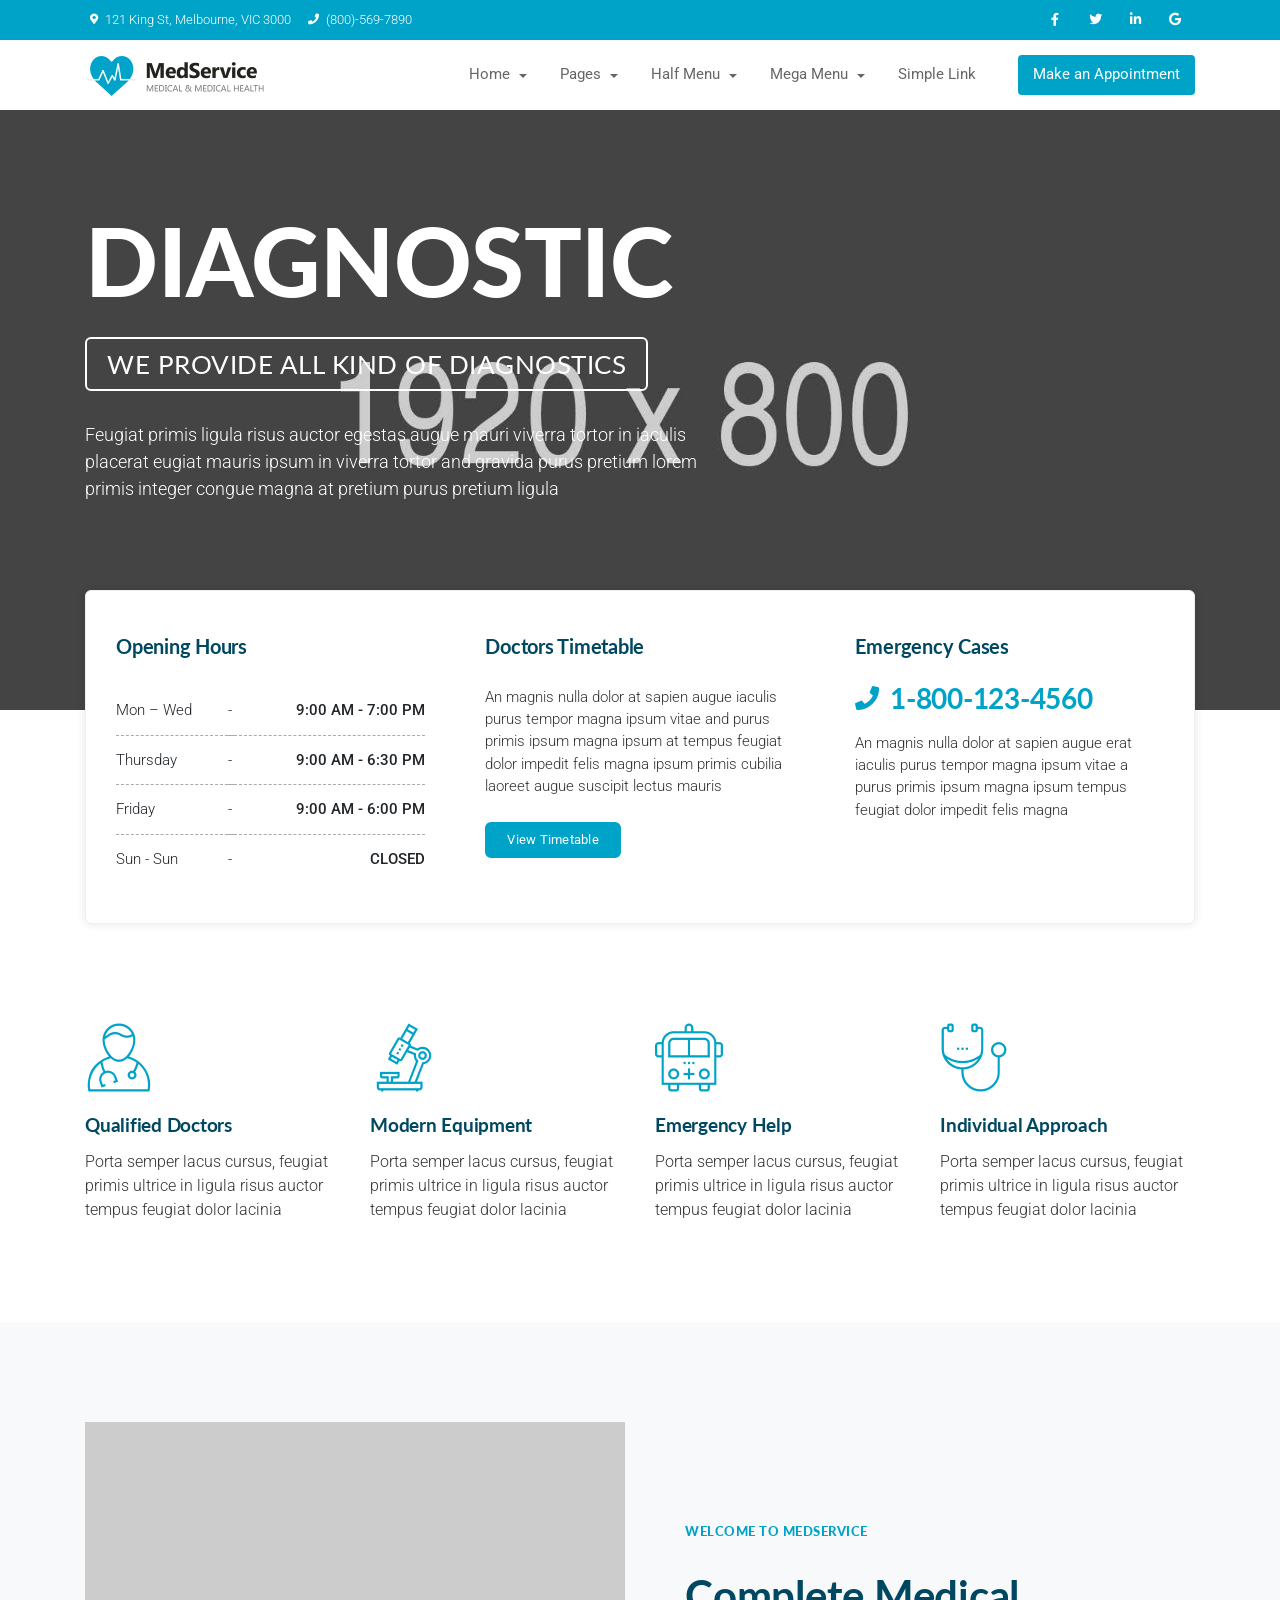
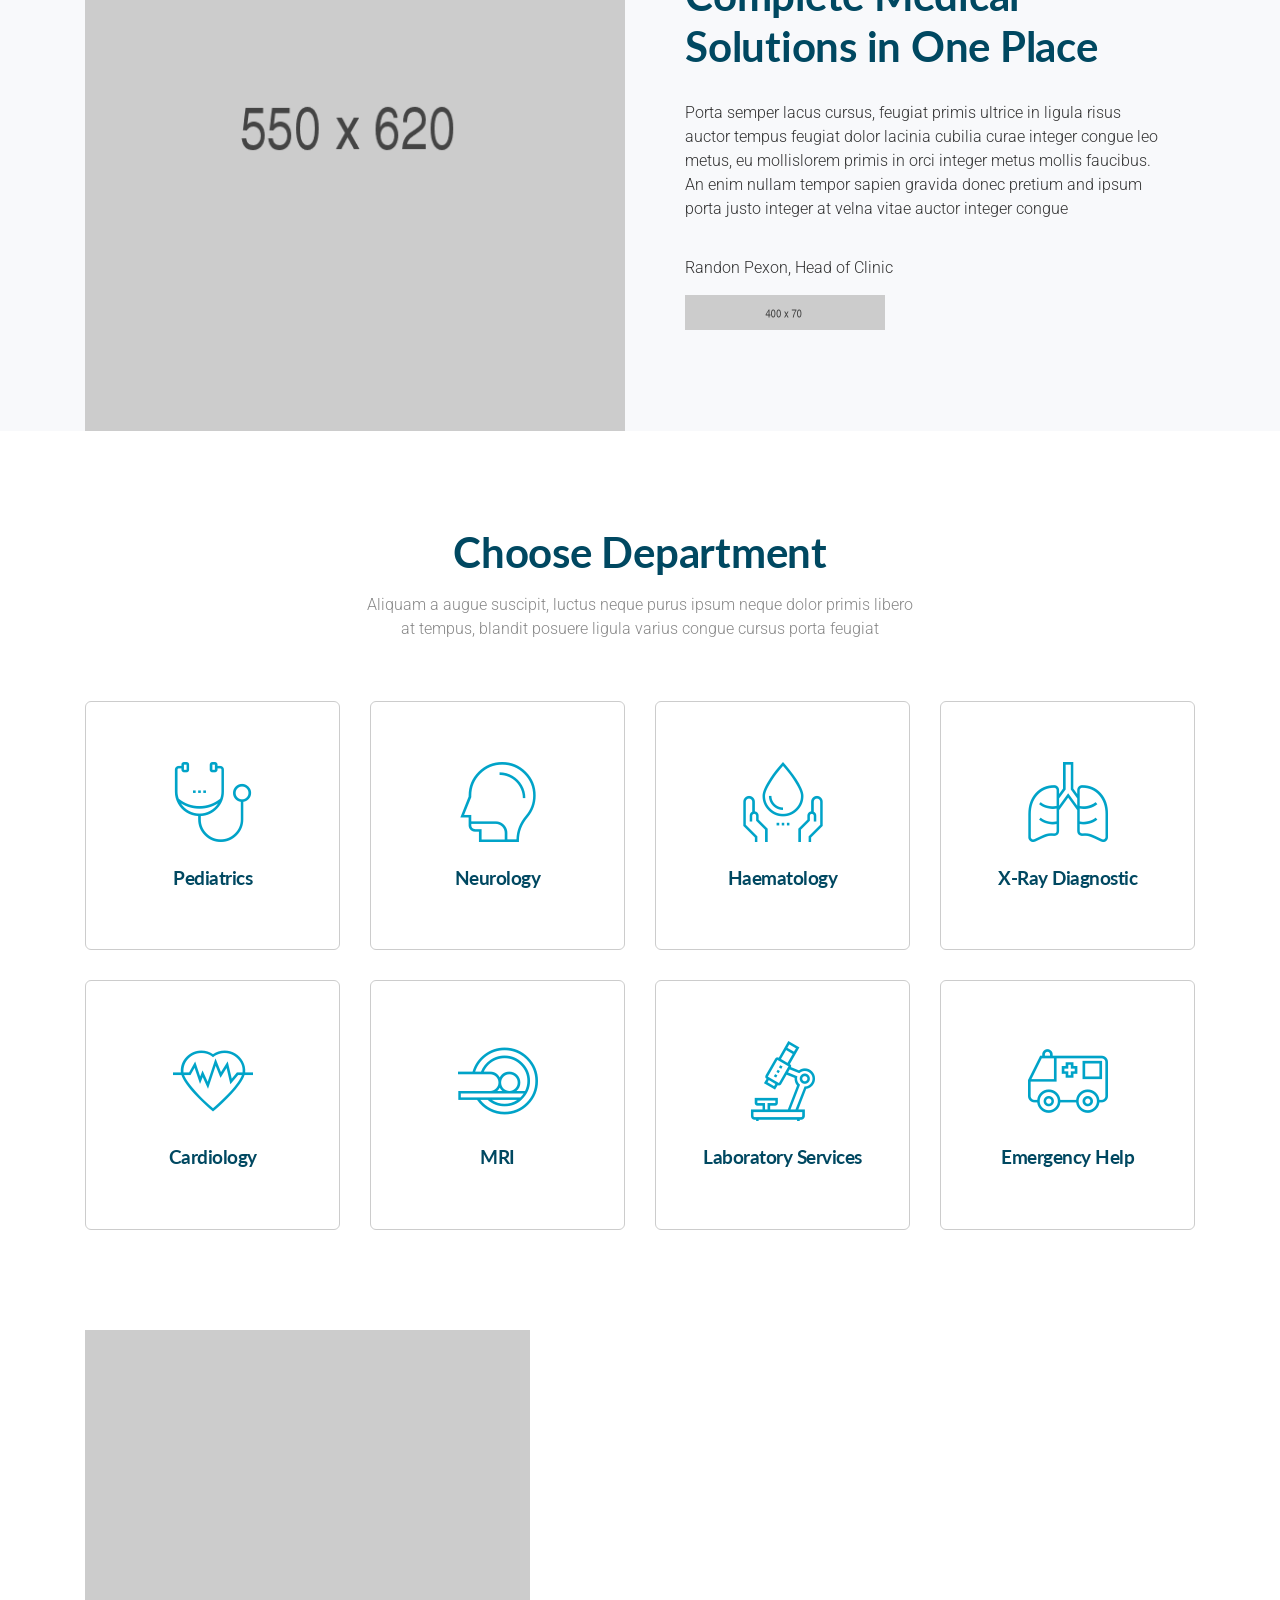
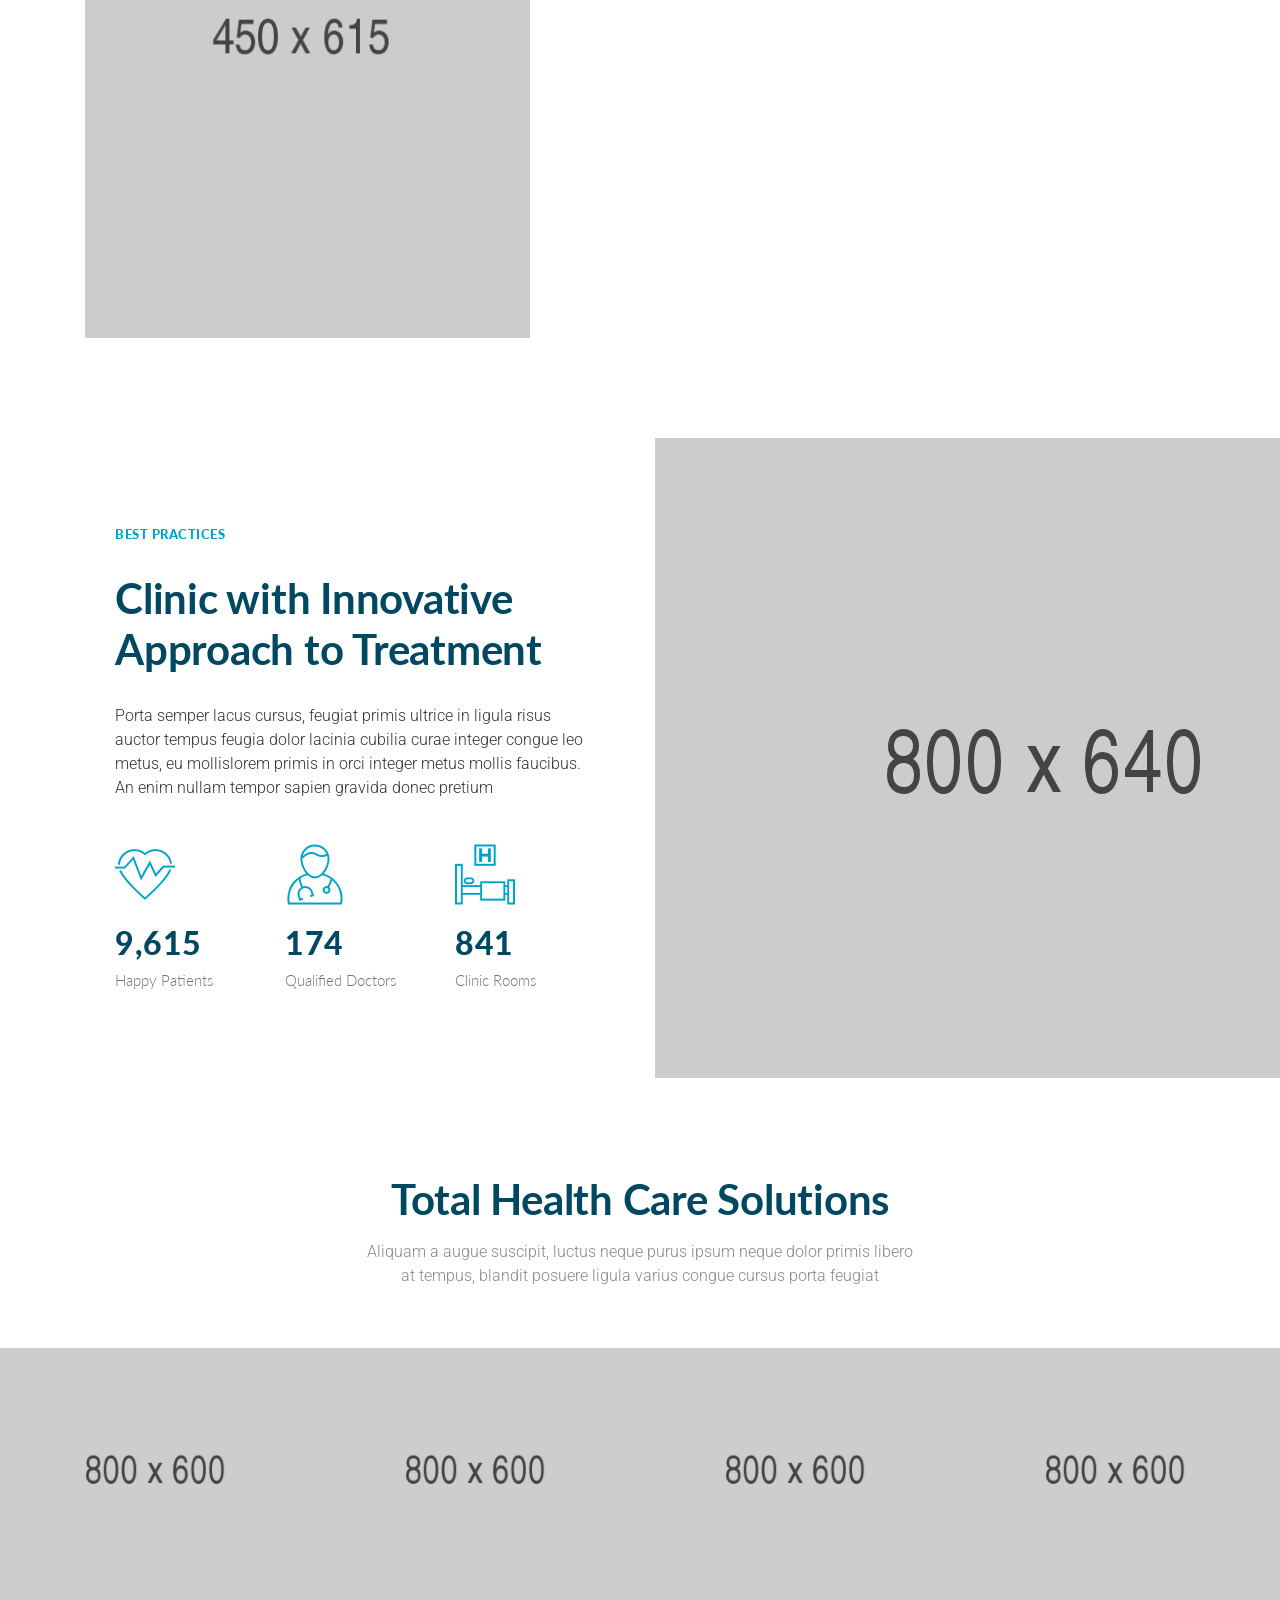
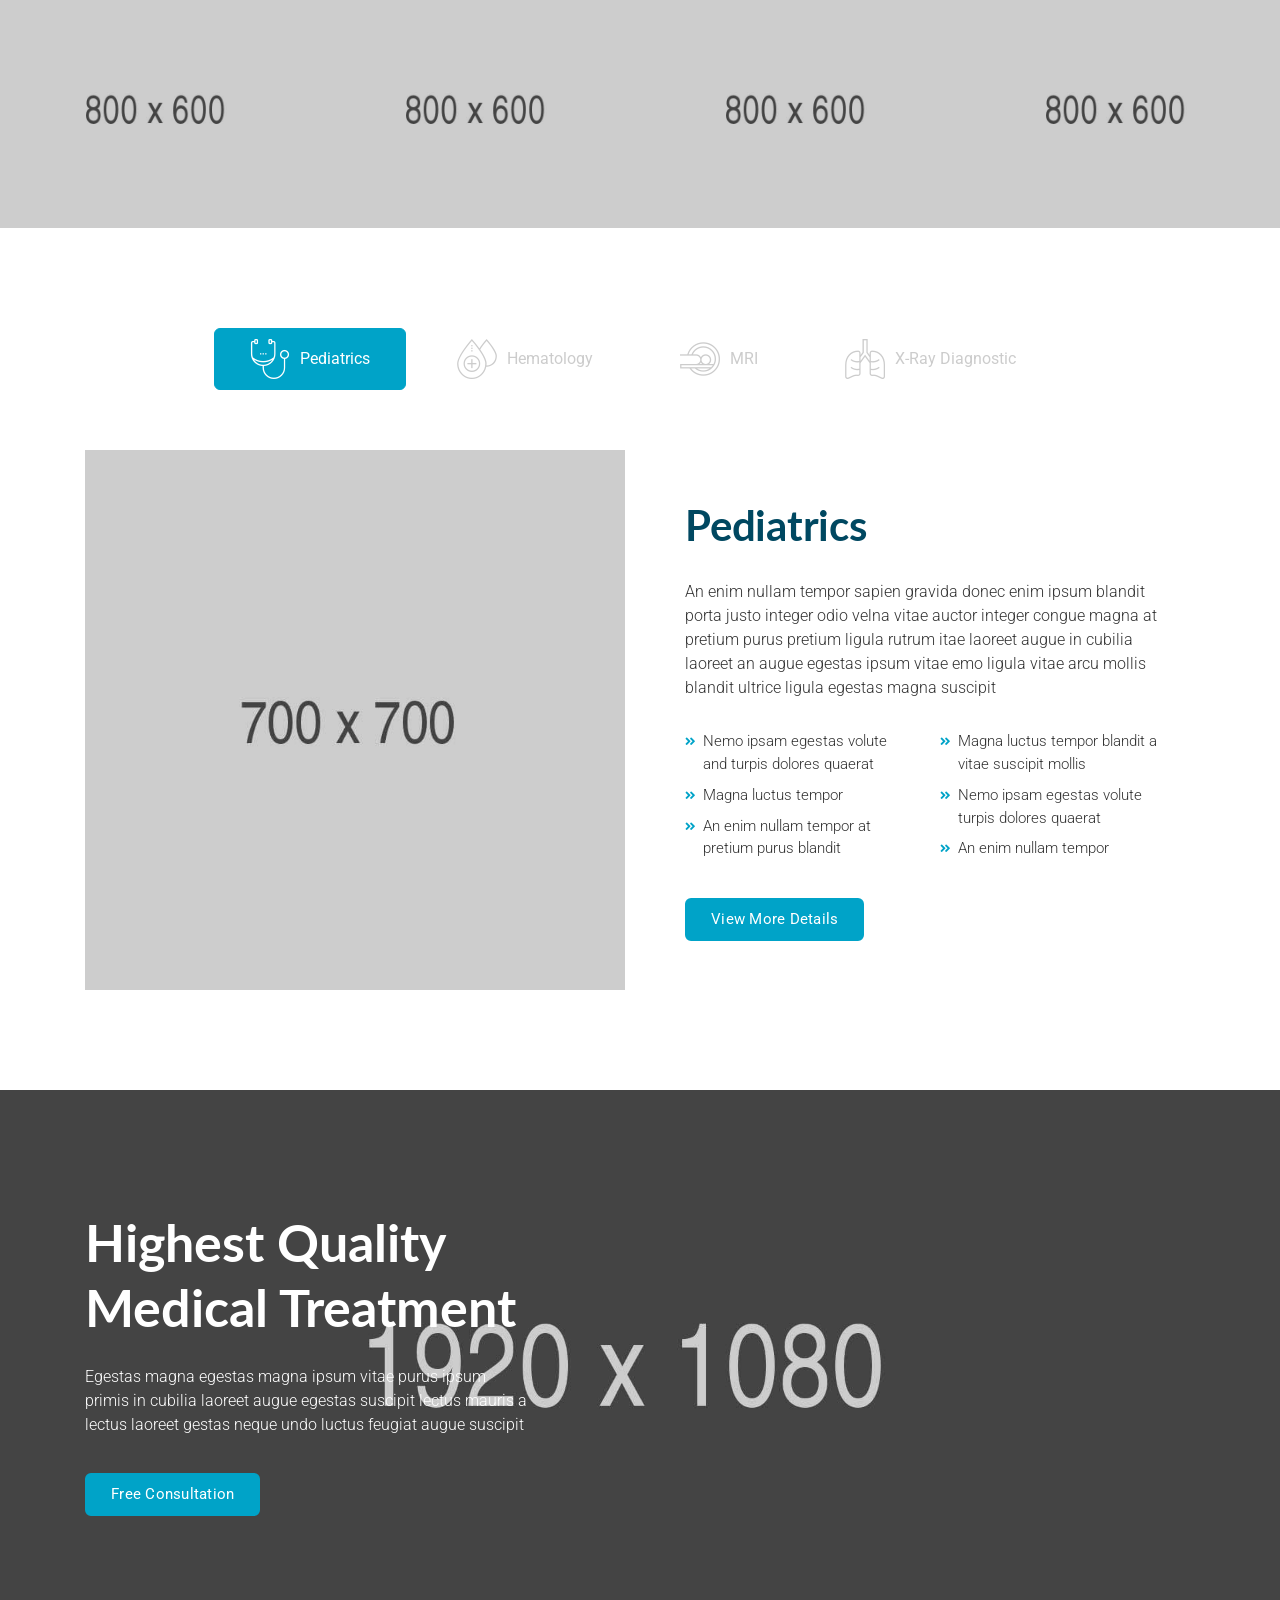
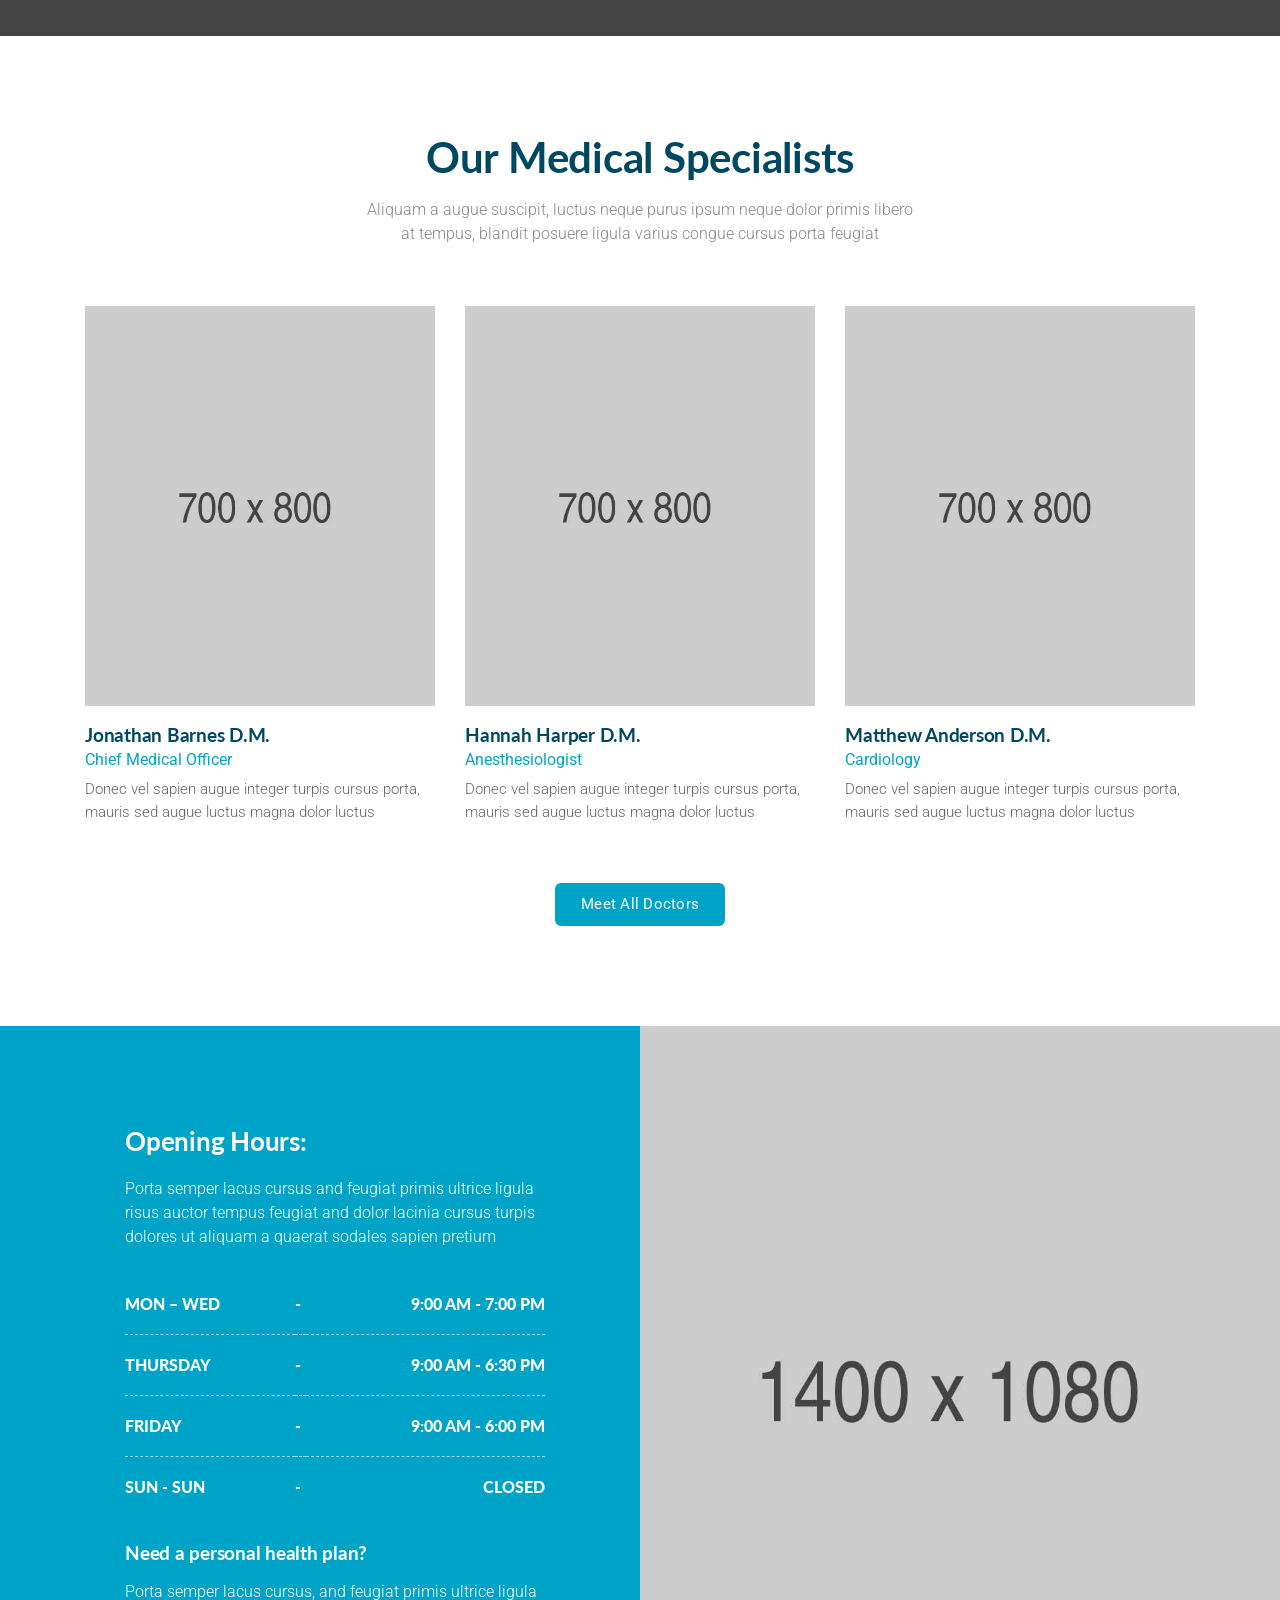
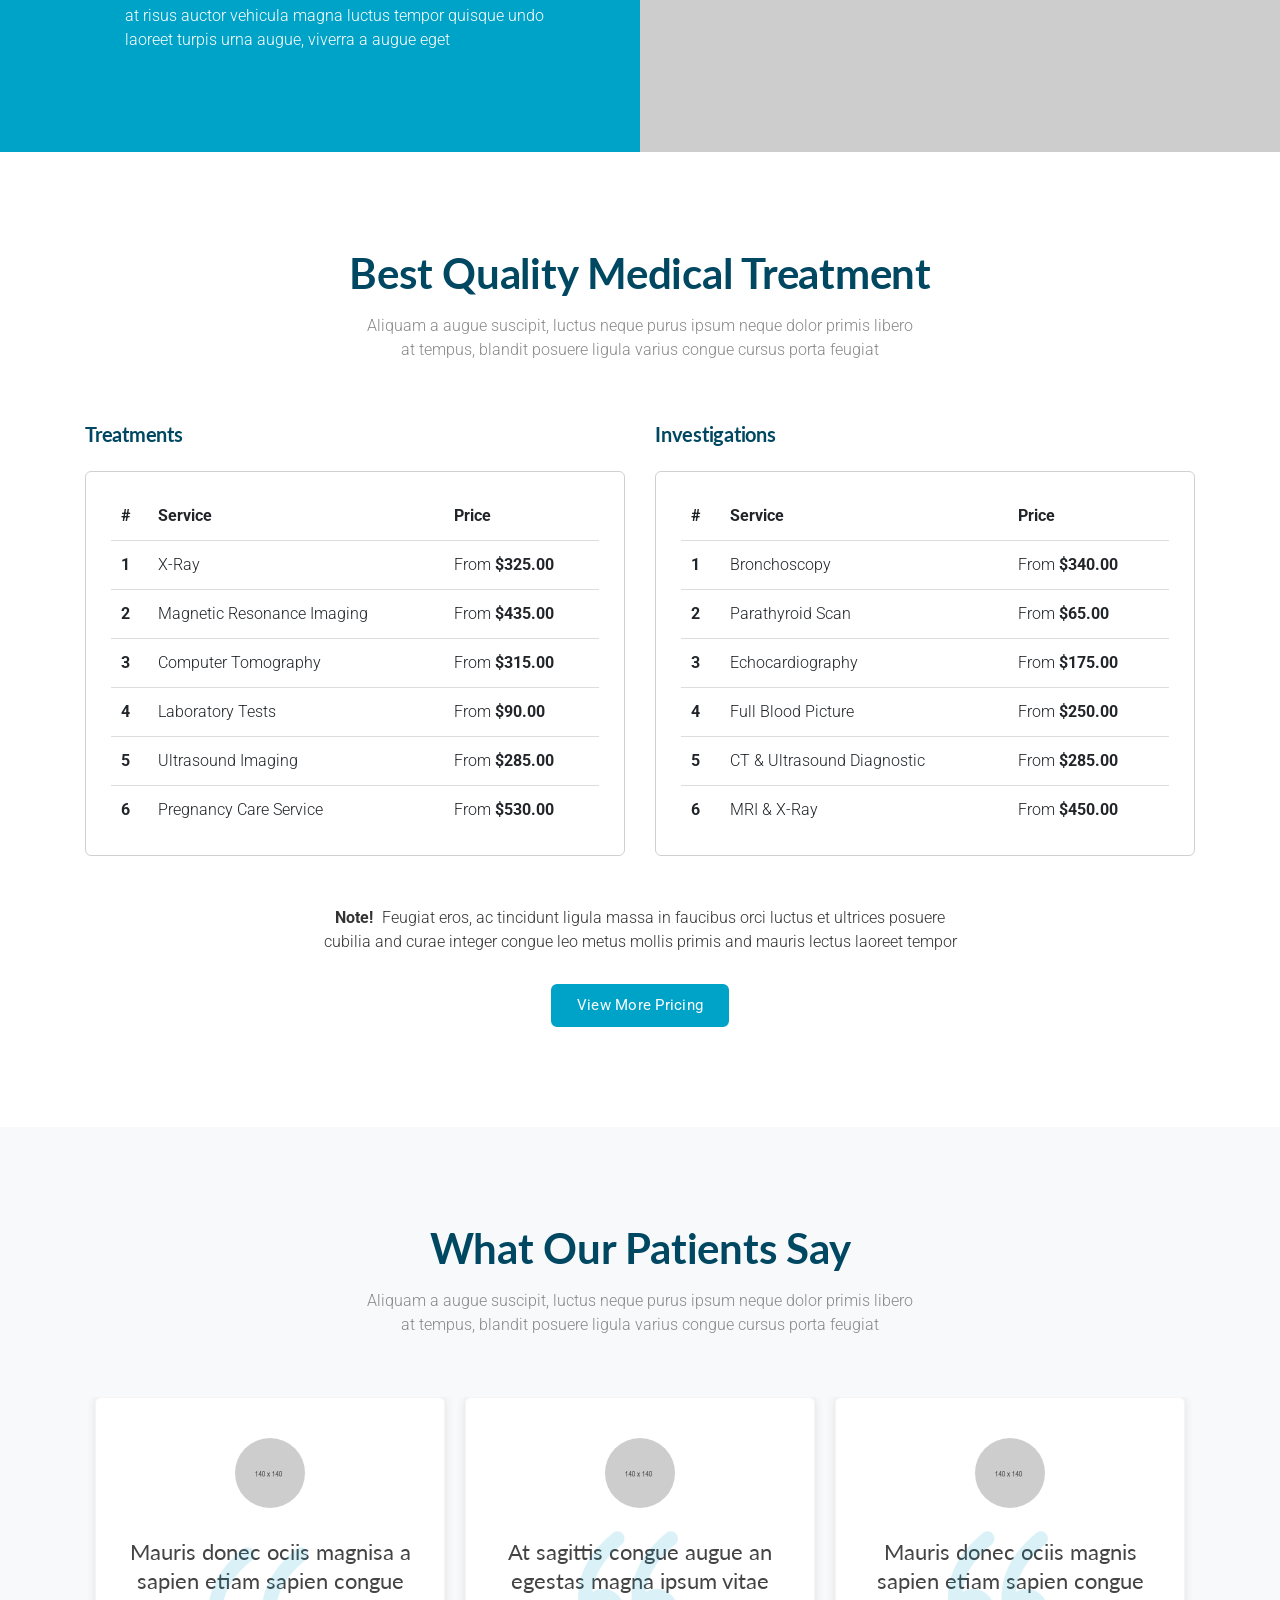
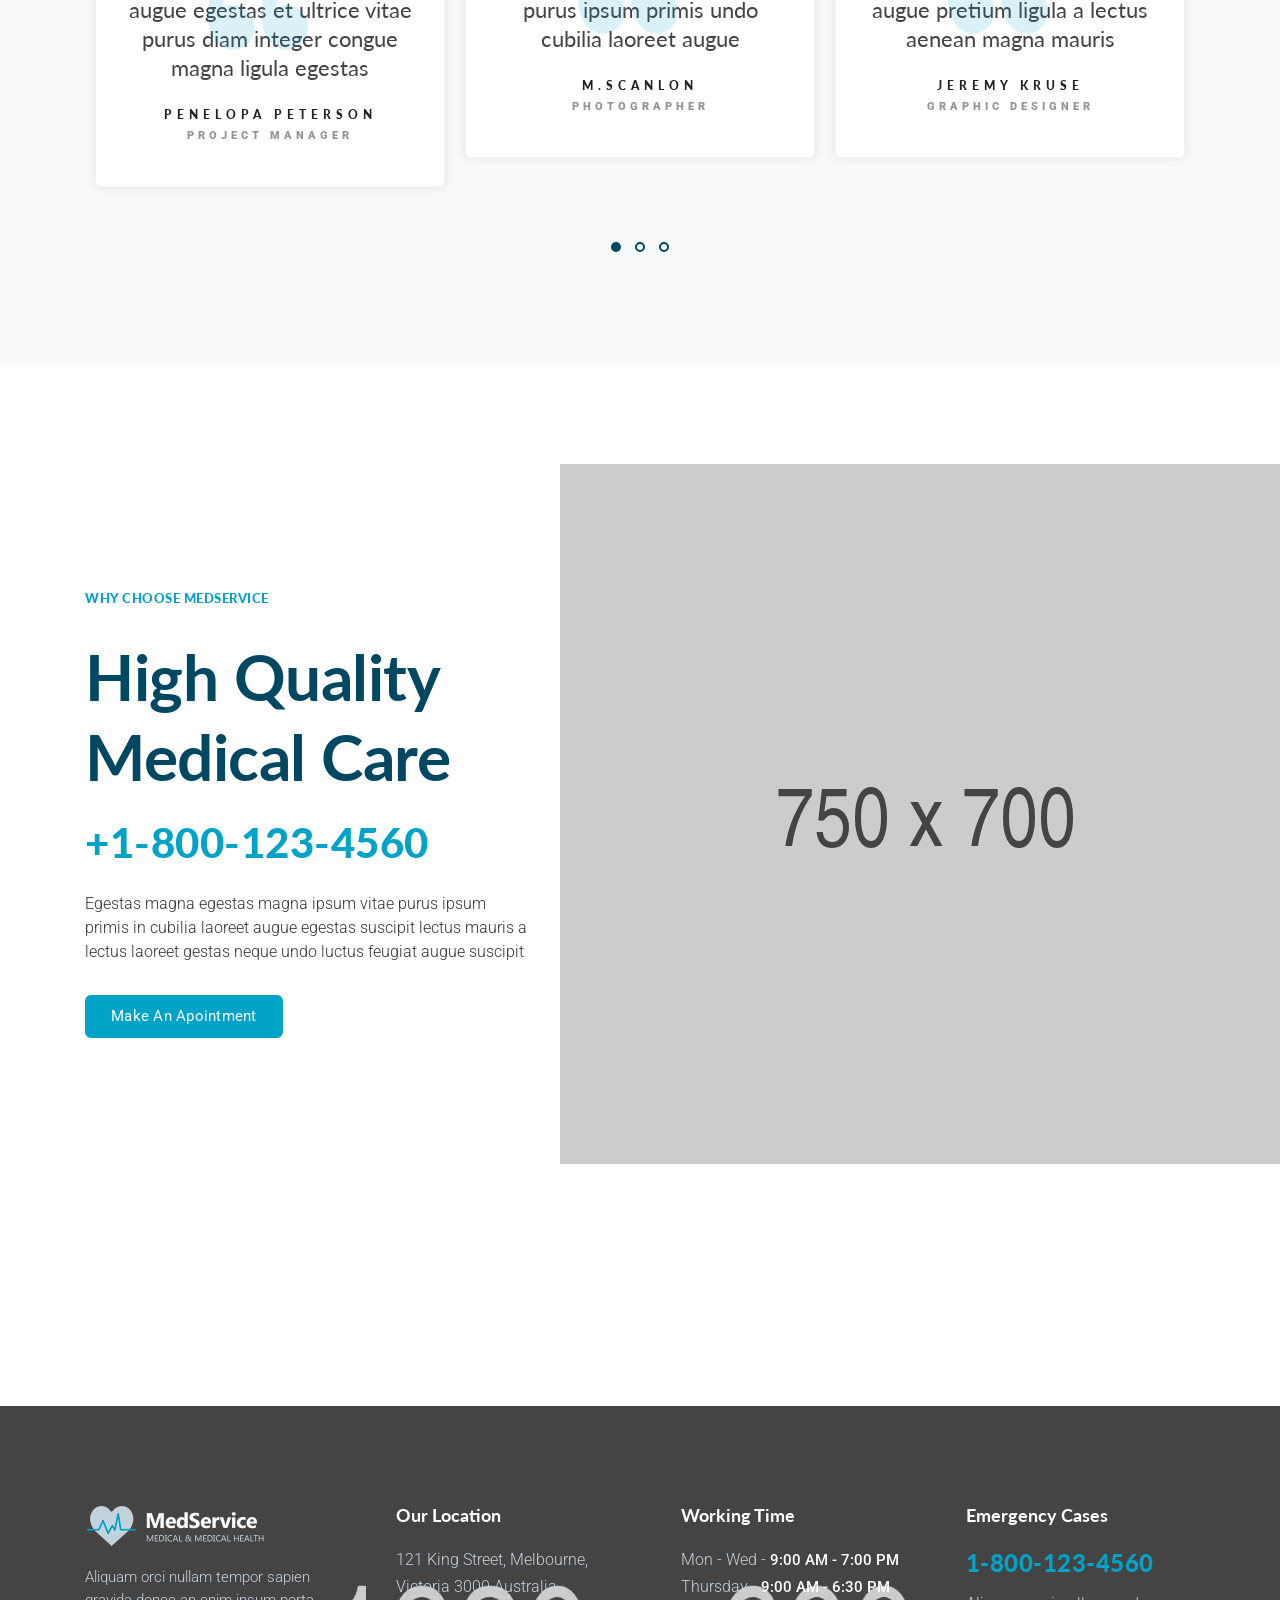
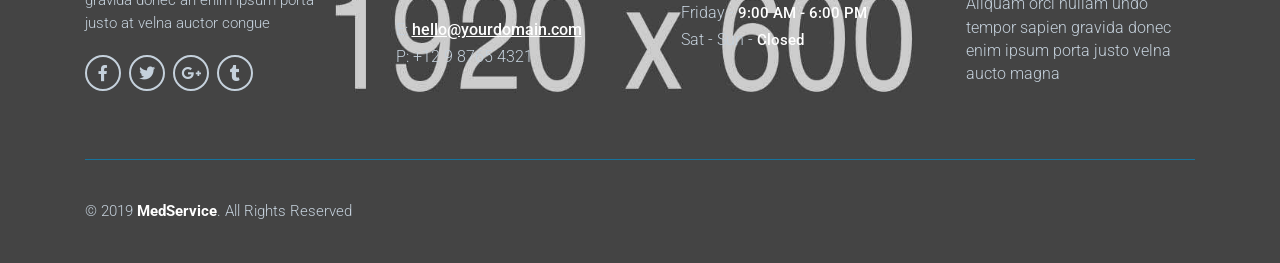
==== index.html @ 97d767be "init" ====
<!DOCTYPE html>
<!-- MedService - Medical & Medical Health Landing Page Template design by Jthemes -->
<!--[if lt IE 7 ]><html class="ie ie6" lang="en"> <![endif]-->
<!--[if IE 7 ]><html class="ie ie7" lang="en"> <![endif]-->
<!--[if IE 8 ]><html class="ie ie8" lang="en"> <![endif]-->
<!--[if (gte IE 9)|!(IE)]><!-->
<html lang="en">




	<head>

		<meta charset="utf-8">
		<meta http-equiv="X-UA-Compatible" content="IE=edge"/>
		<meta name="author" content="Jthemes"/>	
		<meta name="description" content="MedService - Medical & Medical Health Landing Page Template"/>
		<meta name="keywords" content="Responsive, HTML5 Template, Jthemes, One Page, Landing, Medical, Health, Healthcare, Doctor, Clinic, Care, Hospital">	
		<meta name="viewport" content="width=device-width, initial-scale=1.0"/>
				
  		<!-- SITE TITLE -->
		<title>MedService - Medical & Medical Health Landing Page Template</title>
							
		<!-- FAVICON AND TOUCH ICONS  -->
		<link rel="shortcut icon" href="images/favicon.ico" type="image/x-icon">
		<link rel="icon" href="images/favicon.ico" type="image/x-icon">
		<link rel="apple-touch-icon" sizes="152x152" href="images/apple-touch-icon-152x152.png">
		<link rel="apple-touch-icon" sizes="120x120" href="images/apple-touch-icon-120x120.png">
		<link rel="apple-touch-icon" sizes="76x76" href="images/apple-touch-icon-76x76.png">
		<link rel="apple-touch-icon" href="images/apple-touch-icon.png">

		<!-- GOOGLE FONTS -->
		<link href="https://fonts.googleapis.com/css?family=Roboto:300,400,500,700,900" rel="stylesheet"> 	
		<link href="https://fonts.googleapis.com/css?family=Lato:400,700,900" rel="stylesheet"> 

		<!-- BOOTSTRAP CSS -->
		<link href="css/bootstrap.min.css" rel="stylesheet">
				
		<!-- FONT ICONS -->
		<link href="https://use.fontawesome.com/releases/v5.7.2/css/all.css" integrity="sha384-fnmOCqbTlWIlj8LyTjo7mOUStjsKC4pOpQbqyi7RrhN7udi9RwhKkMHpvLbHG9Sr" rel="stylesheet" crossorigin="anonymous">		
		<link href="css/flaticon.css" rel="stylesheet">

		<!-- PLUGINS STYLESHEET -->
		<link href="css/menu.css" rel="stylesheet">	
		<link id="effect" href="css/dropdown-effects/fade-down.css" media="all" rel="stylesheet">
		<link href="css/magnific-popup.css" rel="stylesheet">	
		<link href="css/owl.carousel.min.css" rel="stylesheet">
		<link href="css/owl.theme.default.min.css" rel="stylesheet">
		<link href="css/animate.css" rel="stylesheet">
		<link href="css/jquery.datetimepicker.min.css" rel="stylesheet">
				
		<!-- TEMPLATE CSS -->
		<link href="css/style.css" rel="stylesheet">
		
		<!-- RESPONSIVE CSS -->
		<link href="css/responsive.css" rel="stylesheet"> 
	
	</head>




	<body>




		<!-- PRELOADER SPINNER
		============================================= -->	
		<div id="loader-wrapper">
			<div id="loader"><div class="loader-inner"></div></div>
		</div>




		<!-- PAGE CONTENT
		============================================= -->	
		<div id="page" class="page">




				<!-- HEADER (generado por layout.js) -->
				<div id="site-header"></div>




			<!-- HERO-11
			============================================= -->	
			<section id="hero-11" class="bg-fixed hero-section division">


				<!-- SLIDER -->
				<div class="slider blue-nav">
			    	<ul class="slides">


				     	<!-- SLIDE #1 -->
				      	<li id="slide-1">

					        <!-- Background Image -->
				        	<img src="images/slider/slide-10.jpg" alt="slide-background">

							<!-- Image Caption -->
		       				<div class="caption d-flex align-items-center right-align">
		       					<div class="container">
		       						<div class="row">
		       							<div class="col-md-9 col-lg-8 col-xl-7">
		       								<div class="caption-txt text-left white-color">

						       					<!-- Title -->
						       					<h2>Treatment</h2>
						       					<h3>Innovative Approach to Treatment</h3>

						       					<!-- CONTENT BOX #1 -->
												<div class="box-list">	
													<div class="box-list-icon"><i class="fas fa-genderless"></i></div>
													<p class="p-md">Nemo ipsam egestas volute turpis dolores ut aliquam quaerat
													   sodales sapien undo pretium purus feugiat dolor impedit magna at purus suscipit
													</p>				
												</div>	

				                                <!-- CONTENT BOX #2 -->
												<div class="box-list">							
													<div class="box-list-icon"><i class="fas fa-genderless"></i></div>
													<p class="p-md">Fringilla risus nec, luctus mauris orci auctor purus euismod
													   pretium purus pretium ligula rutrum suscipit lectus mauris tempor sapien
													</p>							
												</div>								         

											</div>
										</div>
									</div>  <!-- End row -->
								</div>  <!-- End container -->
					        </div>	<!-- End Image Caption -->

					    </li>	<!-- END SLIDE #1 -->


				      	<!-- SLIDE #2 -->
				      	<li id="slide-2">

				        	<!-- Background Image -->
				        	<img src="images/slider/slide-10.jpg" alt="slide-background">

							<!-- Image Caption -->
	        				<div class="caption d-flex align-items-center right-align">
	        					<div class="container">
		       						<div class="row">
		       							<div class="col-md-9 col-lg-8 col-xl-7">
		       								<div class="caption-txt text-left white-color">

					        					<!-- Title -->
								         	 	<h2>Diagnostic</h2>
								         	 	<h3>We Provide All Kind of Diagnostics</h3>
									          	
									          	<!-- Text -->
												<p class="p-md">Feugiat primis ligula risus auctor egestas augue mauri viverra tortor
												   in iaculis placerat eugiat mauris ipsum in viverra tortor and gravida purus pretium
												   lorem primis integer congue magna at pretium purus pretium ligula 
												</p>
												
											</div>	
				         				</div>
									</div>  <!-- End row -->
								</div>  <!-- End container -->
					        </div>	<!-- End Image Caption -->

				     	</li>	<!-- END SLIDE #2 -->


				     	<!-- SLIDE #3 -->
				      	<li id="slide-3">

				      		<!-- Background Image -->
				        	<img src="images/slider/slide-10.jpg" alt="slide-background">

				        	<!-- Image Caption -->
		       			 	<div class="caption d-flex align-items-center right-align">
		       			 		<div class="container">
		       						<div class="row">
		       							<div class="col-md-9 col-lg-8 col-xl-7">
		       								<div class="caption-txt text-left white-color">

						       			 		<!-- Title -->
									        	<h2>Specialists</h2>
									        	<h3>Our Staff are High-Class Professionals</h3>

									        	<!-- CONTENT BOX #1 -->
												<div class="box-list">	
													<div class="box-list-icon"><i class="fas fa-genderless"></i></div>
													<p class="p-md">Nemo ipsam egestas volute turpis dolores ut aliquam quaerat 
													   sodales sapien undo pretium purus feugiat dolor impedit magna at purus mauris
													</p>				
												</div>	

				                                <!-- CONTENT BOX #2 -->
												<div class="box-list">							
													<div class="box-list-icon"><i class="fas fa-genderless"></i></div>
													<p class="p-md">Fringilla risus nec, luctus mauris orci auctor purus euismod
													   pretium purus pretium ligula rutrum suscipit lectus mauris tempor sapien
													</p>							
												</div>
													
											</div>
					        			</div>
									</div>  <!-- End row -->
								</div>  <!-- End container -->
					        </div>	<!-- End Image Caption -->

				     	</li>	<!-- END SLIDE #3 -->

				    </ul>
			  	</div>	<!-- END SLIDER -->


			</section>	<!-- END HERO-11 -->




			<!-- ABOUT-2
			============================================= -->
			<section id="about-2" class="about-section division">
				<div class="container">
					<div class="abox-2-holder">
						<div class="row">
						

							<!-- ABOUT BOX #1 -->
							<div class="col-md-12 col-lg-4">
								<div class="abox-2">

									<!-- Title -->
									<h5 class="h5-md steelblue-color">Opening Hours</h5>

									<!-- Table -->
									<table class="table">
										<tbody>
										    <tr>
										      	<td>Mon – Wed</td>
										      	<td> - </td>
										      	<td class="text-right">9:00 AM - 7:00 PM</td>
										    </tr>
										    <tr>
										      	<td>Thursday</td>
										      	<td> - </td>
										      	<td class="text-right">9:00 AM - 6:30 PM</td>
										    </tr>
										     <tr>
										      	<td>Friday</td>
										      	<td> - </td>
										      	<td class="text-right">9:00 AM - 6:00 PM</td>
										    </tr>
										    <tr class="last-tr">
										      	<td>Sun - Sun</td>
										      	<td>-</td>
										      	<td class="text-right">CLOSED</td>
										   	 </tr>
										  </tbody>
									</table>

								</div>
							</div>


							<!-- ABOUT BOX #2 -->
							<div class="col-md-6 col-lg-4">
								<div class="abox-2">

									<h5 class="h5-md steelblue-color">Doctors Timetable</h5>

									<!-- Text -->
									<p>An magnis nulla dolor at sapien augue iaculis purus tempor magna ipsum vitae and purus
									   primis ipsum magna ipsum at tempus feugiat dolor impedit felis magna ipsum primis cubilia 
									   laoreet augue suscipit lectus mauris
									</p>

									<!-- Button -->
									<a href="timetable.html" class="btn btn-sm btn-blue blue-hover mt-25">View Timetable</a>

								</div>
							</div>


							<!-- ABOUT BOX #3 -->
							<div class="col-md-6 col-lg-4">
								<div class="abox-2">

									<!-- Title -->
									<h5 class="h5-md steelblue-color">Emergency Cases</h5>

									<!-- Text -->
									<h4 class="h4-sm emergency-call blue-color"><i class="fas fa-phone"></i> 1-800-123-4560</h4>
									<p class="mt-20">An magnis nulla dolor at sapien augue erat iaculis purus tempor magna ipsum vitae 
									   a purus primis ipsum magna ipsum tempus feugiat dolor impedit felis magna
									</p>

								</div>
							</div>


						</div>    <!-- End row -->
					</div>
				</div>	   <!-- End container -->	
			</section>	<!-- END ABOUT-2 -->




			<!-- SERVICES-1
			============================================= -->
			<section id="services-1" class="wide-50 services-section division">
				<div class="container">
			 		<div class="row">


			 			<!-- SERVICE BOX #1 -->
						<div class="col-sm-6 col-lg-3">
							<div class="sbox-1 icon-md wow fadeInUp" data-wow-delay="0.4s">
								
								<!-- Icon -->
								<span class="flaticon-137-doctor blue-color"></span>
									
								<!-- Title -->
								<h5 class="h5-sm steelblue-color">Qualified Doctors</h5>

								<!-- Text -->
								<p>Porta semper lacus cursus, feugiat primis ultrice in ligula risus auctor
								   tempus feugiat dolor lacinia
								</p>

							</div>							
						</div>


						<!-- SERVICE BOX #2 -->
						<div class="col-sm-6 col-lg-3">
							<div class="sbox-1 icon-md wow fadeInUp" data-wow-delay="0.6s">
								
								<!-- Icon -->
								<span class="flaticon-076-microscope blue-color"></span>
									
								<!-- Title -->
								<h5 class="h5-sm steelblue-color">Modern Equipment</h5>

								<!-- Text -->
								<p>Porta semper lacus cursus, feugiat primis ultrice in ligula risus auctor
								   tempus feugiat dolor lacinia
								</p>								
							
							</div>							
						</div>


						<!-- SERVICE BOX #3 -->
						<div class="col-sm-6 col-lg-3">
							<div class="sbox-1 icon-md wow fadeInUp" data-wow-delay="0.8s">
								
								<!-- Icon -->
								<span class="flaticon-008-ambulance-6 blue-color"></span>
									
								<!-- Title -->
								<h5 class="h5-sm steelblue-color">Emergency Help</h5>

								<!-- Text -->
								<p>Porta semper lacus cursus, feugiat primis ultrice in ligula risus auctor
								   tempus feugiat dolor lacinia
								</p>

							</div>							
						</div>	


						<!-- SERVICE BOX #4 -->
						<div class="col-sm-6 col-lg-3">
							<div class="sbox-1 icon-md wow fadeInUp" data-wow-delay="1s">
								
								<!-- Icon -->
								<span class="flaticon-083-stethoscope blue-color"></span>
									
								<!-- Title -->
								<h5 class="h5-sm steelblue-color">Individual Approach</h5>
									
								<!-- Text -->
								<p>Porta semper lacus cursus, feugiat primis ultrice in ligula risus auctor
								   tempus feugiat dolor lacinia
								</p>				
									
							</div>							
						</div>


			 		</div>	   <!-- End row -->		
			 	</div>	   <!-- End container -->		
			</section>	<!-- END SERVICES-1 -->




			<!-- ABOUT-5
			============================================= -->
			<section id="about-5" class="bg-lightgrey pt-100 about-section division">
				<div class="container">
					<div class="row d-flex align-items-center">


						<!-- IMAGE BLOCK -->
						<div class="col-lg-6">
							<div class="about-img text-center wow fadeInUp" data-wow-delay="0.6s">
								<img class="img-fluid" src="images/image-03.png" alt="about-image">
							</div>
						</div>


						<!-- TEXT BLOCK -->	
						<div class="col-lg-6">
							<div class="txt-block pc-30 wow fadeInUp" data-wow-delay="0.4s">

								<!-- Section ID -->	
					 			<span class="section-id blue-color">Welcome to MedService</span>

								<!-- Title -->
								<h3 class="h3-md steelblue-color">Complete Medical Solutions in One Place</h3>

								<!-- Text -->
								<p>Porta semper lacus cursus, feugiat primis ultrice in ligula risus auctor tempus feugiat
								   dolor lacinia cubilia curae integer congue leo metus, eu mollislorem primis in orci integer
								   metus mollis faucibus. An enim nullam tempor sapien gravida donec pretium and ipsum porta
								   justo integer at velna vitae auctor integer congue
								</p>

								<!-- Singnature -->
								<div class="singnature mt-35">

									<!-- Text -->
									<p class="p-small mb-15">Randon Pexon, Head of Clinic</p>

									<!-- Singnature Image -->
									<!-- Recommended sizes for Retina Ready displays is 400x68px; -->
									<img class="img-fluid" src="images/signature.png" width="200" height="34" alt="signature-image" />	

								</div>

							</div>
						</div>	<!-- END TEXT BLOCK -->	

						
					</div>    <!-- End row -->
				</div>	   <!-- End container -->
			</section>	<!-- END ABOUT-5 -->




			<!-- SERVICES-2
			============================================= -->
			<section id="services-2" class="wide-70 services-section division">
				<div class="container">


					<!-- SECTION TITLE -->	
					<div class="row">	
						<div class="col-lg-10 offset-lg-1 section-title">		

							<!-- Title 	-->	
							<h3 class="h3-md steelblue-color">Choose Department</h3>	

							<!-- Text -->
							<p>Aliquam a augue suscipit, luctus neque purus ipsum neque dolor primis libero at tempus, 
							   blandit posuere ligula varius congue cursus porta feugiat
							</p>
										
						</div> 
					</div>


			 		<div class="row">


			 			<!-- SERVICE BOX #1 -->
						<div class="col-sm-6 col-lg-3">
							<div class="sbox-2 wow fadeInUp" data-wow-delay="0.4s">
								<a href="department-single.html">	
								
									<!-- Icon  -->
									<div class="sbox-2-icon icon-xl">
										<span class="flaticon-083-stethoscope"></span>
									</div>
		
									<!-- Title -->
									<h5 class="h5-sm sbox-2-title steelblue-color">Pediatrics</h5>

								</a>
							</div>							
						</div>


						<!-- SERVICE BOX #2 -->
						<div class="col-sm-6 col-lg-3">
							<div class="sbox-2 wow fadeInUp" data-wow-delay="0.6s">
								<a href="department-single.html">	
								
									<!-- Icon  -->
									<div class="sbox-2-icon icon-xl">
										<span class="flaticon-047-head"></span>
									</div>
		
									<!-- Title -->
									<h5 class="h5-sm sbox-2-title steelblue-color">Neurology</h5>

								</a>
							</div>							
						</div>


						<!-- SERVICE BOX #3 -->
						<div class="col-sm-6 col-lg-3">
							<div class="sbox-2 wow fadeInUp" data-wow-delay="0.8s">
								<a href="department-single.html">	
								
									<!-- Icon  -->
									<div class="sbox-2-icon icon-xl">
										<span class="flaticon-015-blood-donation-1"></span>
									</div>
		
									<!-- Title -->
									<h5 class="h5-sm sbox-2-title steelblue-color">Haematology</h5>

								</a>
							</div>							
						</div>


						<!-- SERVICE BOX #4 -->
						<div class="col-sm-6 col-lg-3">
							<div class="sbox-2 wow fadeInUp" data-wow-delay="1s">
								<a href="department-single.html">	
								
									<!-- Icon  -->
									<div class="sbox-2-icon icon-xl">
										<span class="flaticon-048-lungs"></span>
									</div>
		
									<!-- Title -->
									<h5 class="h5-sm sbox-2-title steelblue-color">X-Ray Diagnostic</h5>

								</a>
							</div>							
						</div>


						<!-- SERVICE BOX #5 -->
						<div class="col-sm-6 col-lg-3">
							<div class="sbox-2 wow fadeInUp" data-wow-delay="0.4s">
								<a href="department-single.html">	
								
									<!-- Icon  -->
									<div class="sbox-2-icon icon-xl">
										<span class="flaticon-060-cardiogram-4"></span>
									</div>
		
									<!-- Title -->
									<h5 class="h5-sm sbox-2-title steelblue-color">Cardiology</h5>

								</a>
							</div>							
						</div>


						<!-- SERVICE BOX #6 -->
						<div class="col-sm-6 col-lg-3">
							<div class="sbox-2 wow fadeInUp" data-wow-delay="0.6s">
								<a href="department-single.html">	
								
									<!-- Icon  -->
									<div class="sbox-2-icon icon-xl">
										<span class="flaticon-031-scanner"></span>
									</div>
		
									<!-- Title -->
									<h5 class="h5-sm sbox-2-title steelblue-color">MRI</h5>

								</a>
							</div>							
						</div>


						<!-- SERVICE BOX #7 -->
						<div class="col-sm-6 col-lg-3">
							<div class="sbox-2 wow fadeInUp" data-wow-delay="0.8s">
								<a href="department-single.html">	
								
									<!-- Icon  -->
									<div class="sbox-2-icon icon-xl">
										<span class="flaticon-076-microscope"></span>
									</div>
		
									<!-- Title -->
									<h5 class="h5-sm sbox-2-title steelblue-color">Laboratory Services</h5>

								</a>
							</div>							
						</div>


						<!-- SERVICE BOX #8 -->
						<div class="col-sm-6 col-lg-3">
							<div class="sbox-2 wow fadeInUp" data-wow-delay="1s">
								<a href="department-single.html">		
								
									<!-- Icon  -->
									<div class="sbox-2-icon icon-xl">
										<span class="flaticon-068-ambulance-3"></span>
									</div>
		
									<!-- Title -->
									<h5 class="h5-sm sbox-2-title steelblue-color">Emergency Help</h5>

								</a>
							</div>							
						</div>


			 		</div>	   <!-- End row -->		


			 	</div>	   <!-- End container -->		
			</section>	<!-- END SERVICES-2 -->




			<!-- BANNER-2
			============================================= -->
			<section id="banner-2" class="pt-80 banner-section division">
				<div class="bg-scroll bg-inner bg-image division">
					<div class="container white-color">
						<div class="row d-flex align-items-center">


							<!-- CALL TO ACTION IMAGE -->
							<div class="col-lg-5">
								<div class="banner-2-img">
									<img class="img-fluid" src="images/image-05.png" alt="banner-image" />	
								</div>
							</div>


							<!-- BANNER TEXT -->
							<div class="col-lg-6 offset-lg-1">
								<div class="banner-txt pc-30 wow fadeInUp" data-wow-delay="0.4s">

									<!-- Section ID -->	
					 				<span class="section-id id-color">Qualified Doctors</span>

									<!-- Title  -->
									<h3 class="h3-lg">Group of Certified and Experienced Doctors</h3>

									<!-- Text -->
									<p>Egestas magna egestas magna ipsum vitae purus ipsum primis in cubilia laoreet augue
									   egestas suscipit lectus mauris lectus laoreet gestas neque undo luctus feugiat.
									   Aliquam a augue suscipit
								    </p>

								    <!-- Button -->
									<a href="all-doctors.html" class="btn btn-tra-white blue-hover">View Our Doctors</a>

								</div>
							</div>	<!-- END BANNER TEXT -->


						</div>	  <!-- End row -->
					</div>	   <!-- End container -->
				</div>		<!-- End Inner Background -->		
			</section>	<!-- END BANNER-2 -->




			<!-- STATISTIC-3
			============================================= -->
			<div id="statistic-3" class="wide-60 statistic-section division">
				<div class="container">
					<div class="row d-flex align-items-center">


						<!-- TEXT BLOCK -->	
						<div class="col-lg-6">
							<div class="txt-block pc-30 mb-40 wow fadeInUp" data-wow-delay="0.4s">

								<!-- Section ID -->	
					 			<span class="section-id blue-color">Best Practices</span>

								<!-- Title -->
								<h3 class="h3-md steelblue-color">Clinic with Innovative Approach to Treatment</h3>

								<!-- Text -->
								<p>Porta semper lacus cursus, feugiat primis ultrice in ligula risus auctor tempus feugia
								   dolor lacinia cubilia curae integer congue leo metus, eu mollislorem primis in orci
								   integer metus mollis faucibus. An enim nullam tempor sapien gravida donec pretium
								</p>

								<!-- Statistic Holder -->
								<div class="statistic-holder">
									<div class="row">
									
										<!-- STATISTIC BLOCK #1 -->
										<div class="col-sm-4">						
											<div class="statistic-block icon-sm">

												<!-- Icon  -->
												<span class="flaticon-062-cardiogram-3 blue-color"></span>

												<!-- Text -->
												<h5 class="statistic-number steelblue-color">9,<span class="count-element">632</span></h5>
												<p>Happy Patients</p>																			
																	
											</div>								
										</div>

										<!-- STATISTIC BLOCK #2 -->
										<div class="col-sm-4">								
											<div class="statistic-block icon-sm">

												<!-- Icon  -->
												<span class="flaticon-137-doctor blue-color"></span>

												<!-- Text -->
												<h5 class="statistic-number steelblue-color"><span class="count-element">178</span></h5>	
												<p>Qualified Doctors</p>										
																						
											</div>							
										</div>

										<!-- STATISTIC BLOCK #3 -->
										<div class="col-sm-4">						
											<div class="statistic-block icon-sm">	

												<!-- Icon  -->
												<span class="flaticon-065-hospital-bed blue-color"></span>

												<!-- Text -->
												<h5 class="statistic-number steelblue-color"><span class="count-element">864</span></h5>
												<p>Clinic Rooms</p>									

											</div>						
										</div>

									</div>
								</div>	<!-- End Statistic Holder -->


							</div>
						</div>	<!-- END TEXT BLOCK -->	


						<!-- STATISTIC IMAGE -->
						<div class="col-lg-6">
							<div class="statistic-img text-center mb-40 wow fadeInUp" data-wow-delay="0.6s">
								<img class="img-fluid" src="images/image-04.png" alt="statistic-image" />								
							</div>
						</div>


					</div>  <!-- End row -->
				</div>	 <!-- End container -->		
			</div>	 <!-- END STATISTIC-3 -->




			<!-- GALLERY-1
			============================================= -->
			<div id="gallery-1" class="gallery-section division">	


				<!-- SECTION TITLE -->	
				<div class="container">
					<div class="row">	
						<div class="col-lg-10 offset-lg-1 section-title">		

							<!-- Title 	-->	
							<h3 class="h3-md steelblue-color">Total Health Care Solutions</h3>	

							<!-- Text -->
							<p>Aliquam a augue suscipit, luctus neque purus ipsum neque dolor primis libero at tempus, 
							   blandit posuere ligula varius congue cursus porta feugiat
							</p>
										
						</div> 
					</div>
				</div>


				<!-- GALLERY IMAGES -->
				<div class="row gallery-items-list">							
								
							  
					<!-- IMAGE #1 -->
					<div class="col-md-6 col-lg-3 gallery-item">
						<div class="hover-overlay"> 

							<!-- Gallery Image -->
							<img class="img-fluid" src="images/gallery/image-1.jpg" alt="gallery-image" />			
							<div class="item-overlay"></div>				
									
							<!-- Image Zoom -->		
							<div class="image-zoom">
								<a class="image-link" href="images/gallery/image-1.jpg" title=""><i class="fas fa-search-plus"></i></a>
							</div> 

						</div>
					</div>
										
													 
					<!-- IMAGE #2 -->
					<div class="col-md-6 col-lg-3 gallery-item">
						<div class="hover-overlay"> 

							<!-- Gallery Image -->
							<img class="img-fluid" src="images/gallery/image-2.jpg" alt="gallery-image" />			
							<div class="item-overlay"></div>				
									
							<!-- Image Zoom -->		
							<div class="image-zoom">
								<a class="image-link" href="images/gallery/image-2.jpg" title=""><i class="fas fa-search-plus"></i></a>
							</div> 

						</div>
					</div>
											
									
					<!-- IMAGE #3 -->
					<div class="col-md-6 col-lg-3 gallery-item">
						<div class="hover-overlay"> 

							<!-- Gallery Image -->
							<img class="img-fluid" src="images/gallery/image-3.jpg" alt="gallery-image" />			
							<div class="item-overlay"></div>				
									
							<!-- Image Zoom -->		
							<div class="image-zoom">
								<a class="image-link" href="images/gallery/image-3.jpg" title=""><i class="fas fa-search-plus"></i></a>
							</div> 

						</div>
					</div>
										
																
					<!-- IMAGE #4 -->
					<div class="col-md-6 col-lg-3 gallery-item">
						<div class="hover-overlay"> 

							<!-- Gallery Image -->
							<img class="img-fluid" src="images/gallery/image-4.jpg" alt="gallery-image" />			
							<div class="item-overlay"></div>				
									
							<!-- Image Zoom -->		
							<div class="image-zoom">
								<a class="image-link" href="images/gallery/image-4.jpg" title=""><i class="fas fa-search-plus"></i></a>
							</div> 

						</div>
					</div>
											
									
					<!-- IMAGE #5 -->
					<div class="col-md-6 col-lg-3 gallery-item">
						<div class="hover-overlay"> 

							<!-- Gallery Image -->
							<img class="img-fluid" src="images/gallery/image-5.jpg" alt="gallery-image" />			
							<div class="item-overlay"></div>				
									
							<!-- Image Zoom -->		
							<div class="image-zoom">
								<a class="image-link" href="images/gallery/image-5.jpg" title=""><i class="fas fa-search-plus"></i></a>
							</div> 

						</div>
					</div>
										
										
					<!-- IMAGE #6 -->
					<div class="col-md-6 col-lg-3 gallery-item">
						<div class="hover-overlay"> 

							<!-- Gallery Image -->
							<img class="img-fluid" src="images/gallery/image-6.jpg" alt="gallery-image" />			
							<div class="item-overlay"></div>				
									
							<!-- Image Zoom -->		
							<div class="image-zoom">
								<a class="image-link" href="images/gallery/image-6.jpg" title=""><i class="fas fa-search-plus"></i></a>
							</div> 

						</div>
					</div>
						
						
					<!-- IMAGE #7 -->
					<div class="col-md-6 col-lg-3 gallery-item">
						<div class="hover-overlay"> 

							<!-- Gallery Image -->
							<img class="img-fluid" src="images/gallery/image-7.jpg" alt="gallery-image" />			
							<div class="item-overlay"></div>				
									
							<!-- Image Zoom -->		
							<div class="image-zoom">
								<a class="image-link" href="images/gallery/image-7.jpg" title=""><i class="fas fa-search-plus"></i></a>
							</div> 

						</div>
					</div>
										
													 
					<!-- IMAGE #8 -->
					<div class="col-md-6 col-lg-3 gallery-item">
						<div class="hover-overlay"> 

							<!-- Gallery Image -->
							<img class="img-fluid" src="images/gallery/image-8.jpg" alt="gallery-image" />			
							<div class="item-overlay"></div>				
									
							<!-- Image Zoom -->		
							<div class="image-zoom">
								<a class="image-link" href="images/gallery/image-8.jpg" title=""><i class="fas fa-search-plus"></i></a>
							</div> 

						</div>
					</div>
												
							
				</div>  <!-- END GALLERY IMAGES -->		


			</div>	 <!-- END GALLERY-1 -->	




			<!-- TABS-1
			============================================= -->
			<section id="tabs-1" class="wide-100 tabs-section division">
				<div class="container">	
				 	<div class="row">
				 		<div class="col-md-12">
				 			

				 			<!-- TABS NAVIGATION -->
							<div id="tabs-nav" class="list-group text-center">
							    <ul class="nav nav-pills" id="pills-tab" role="tablist">

							    	<!-- TAB-1 LINK -->
								  	<li class="nav-item icon-xs">
								    	<a class="nav-link active" id="tab1-list" data-toggle="pill" href="#tab-1" role="tab" aria-controls="tab-1" aria-selected="true">
								    		<span class="flaticon-083-stethoscope"></span> Pediatrics
								    	</a>
								  	</li>

								  	<!-- TAB-2 LINK -->
									<li class="nav-item icon-xs">
									    <a class="nav-link" id="tab2-list" data-toggle="pill" href="#tab-2" role="tab" aria-controls="tab-2" aria-selected="false">
									       <span class="flaticon-005-blood-donation-3"></span> Hematology
									    </a>
									</li>

									<!-- TAB-3 LINK -->
									<li class="nav-item icon-xs">
									    <a class="nav-link" id="tab3-list" data-toggle="pill" href="#tab-3" role="tab" aria-controls="tab-3" aria-selected="false">
									       <span class="flaticon-031-scanner"></span> MRI
									    </a>
									</li>

									<!-- TAB-4 LINK -->
									<li class="nav-item icon-xs">
									    <a class="nav-link" id="tab4-list" data-toggle="pill" href="#tab-4" role="tab" aria-controls="tab-4" aria-selected="false">
									       <span class="flaticon-048-lungs"></span> X-Ray Diagnostic
									    </a>
									</li>

								</ul>

							</div>	<!-- END TABS NAVIGATION -->


							<!-- TABS CONTENT -->
							<div class="tab-content" id="pills-tabContent">


								<!-- TAB-1 CONTENT -->
								<div class="tab-pane fade show active" id="tab-1" role="tabpanel" aria-labelledby="tab1-list">
									<div class="row d-flex align-items-center">


										<!-- TAB-1 IMAGE -->
										<div class="col-lg-6">
											<div class="tab-img">
												<img class="img-fluid" src="images/pediatrics_700x700.jpg" alt="tab-image" />
											</div>
										</div>


										<!-- TAB-1 TEXT -->
										<div class="col-lg-6">
											<div class="txt-block pc-30">

												<!-- Title -->
												<h3 class="h3-md steelblue-color">Pediatrics</h3>

												<!-- Text -->
												<p class="mb-30">An enim nullam tempor sapien gravida donec enim ipsum blandit
												   porta justo integer odio velna vitae auctor integer congue magna at pretium 
												   purus pretium ligula rutrum itae laoreet augue in cubilia laoreet an augue 
												   egestas ipsum vitae emo ligula vitae arcu mollis blandit ultrice ligula egestas 
												   magna suscipit
												</p>

												<!-- Options List -->
												<div class="row">

													<div class="col-xl-6">

														<!-- Option #1 -->
														<div class="box-list">							
															<div class="box-list-icon blue-color"><i class="fas fa-angle-double-right"></i></div>
															<p class="p-sm">Nemo ipsam egestas volute and turpis dolores quaerat</p>							
														</div>

														<!-- Option #2 -->
														<div class="box-list">	
															<div class="box-list-icon blue-color"><i class="fas fa-angle-double-right"></i></div>
															<p class="p-sm">Magna luctus tempor</p>				
														</div>

														<!-- Option  #3 -->
														<div class="box-list">	
															<div class="box-list-icon blue-color"><i class="fas fa-angle-double-right"></i></div>
															<p class="p-sm">An enim nullam tempor at pretium purus blandit</p>				
														</div>

													</div>

													<div class="col-xl-6">

														<!-- Option #4 -->
														<div class="box-list">	
															<div class="box-list-icon blue-color"><i class="fas fa-angle-double-right"></i></div>
															<p class="p-sm">Magna luctus tempor blandit a vitae suscipit mollis</p>				
														</div>

														<!-- Option #5 -->
														<div class="box-list">							
															<div class="box-list-icon blue-color"><i class="fas fa-angle-double-right"></i></div>
															<p class="p-sm">Nemo ipsam egestas volute turpis dolores quaerat</p>							
														</div>

														<!-- Option #6 -->
														<div class="box-list">	
															<div class="box-list-icon blue-color"><i class="fas fa-angle-double-right"></i></div>
															<p class="p-sm">An enim nullam tempor</p>				
														</div>

													</div>

												</div>	<!-- End Options List -->

												<!-- Button -->
												<a href="service-1.html" class="btn btn-blue blue-hover mt-30">View More Details</a>

											</div>	
										</div>	<!-- END TAB-1 TEXT -->


									</div>
								</div>	<!-- END TAB-1 CONTENT -->


								<!-- TAB-2 CONTENT -->
								<div class="tab-pane fade" id="tab-2" role="tabpanel" aria-labelledby="tab2-list">
									<div class="row d-flex align-items-center">


										<!-- TAB-2 IMAGE -->
										<div class="col-lg-6">
											<div class="tab-imgs">
												<img class="img-fluid" src="images/hematology_700x700.jpg" alt="tab-image" />
											</div>
										</div>


										<!-- TAB-2 TEXT -->
										<div class="col-lg-6">
											<div class="txt-block pc-30">

												<!-- Title -->
												<h3 class="h3-md steelblue-color">Hematology</h3>

												<!-- Text -->
												<p class="mb-30">An enim nullam tempor sapien gravida donec enim ipsum blandit
												   porta justo integer odio velna vitae auctor integer congue magna at pretium 
												   purus pretium ligula rutrum itae laoreet augue in cubilia laoreet an augue 
												   egestas ipsum vitae emo ligula vitae arcu mollis blandit ultrice ligula egestas 
												   magna suscipit
												</p>

												<!-- Options List -->
												<div class="row">

													<div class="col-xl-6">

														<!-- Option #1 -->
														<div class="box-list">							
															<div class="box-list-icon blue-color"><i class="fas fa-angle-double-right"></i></div>
															<p class="p-sm">Nemo ipsam egestas volute and turpis dolores quaerat</p>							
														</div>

														<!-- Option #2 -->
														<div class="box-list">	
															<div class="box-list-icon blue-color"><i class="fas fa-angle-double-right"></i></div>
															<p class="p-sm">Magna luctus tempor</p>				
														</div>

														<!-- Option #3 -->
														<div class="box-list">	
															<div class="box-list-icon blue-color"><i class="fas fa-angle-double-right"></i></div>
															<p class="p-sm">An enim nullam tempor at pretium purus blandit</p>				
														</div>

													</div>

													<div class="col-xl-6">

														<!-- Option #4 -->
														<div class="box-list">	
															<div class="box-list-icon blue-color"><i class="fas fa-angle-double-right"></i></div>
															<p class="p-sm">Magna luctus tempor blandit a vitae suscipit mollis</p>				
														</div>

														<!-- Option #5 -->
														<div class="box-list">							
															<div class="box-list-icon blue-color"><i class="fas fa-angle-double-right"></i></div>
															<p class="p-sm">Nemo ipsam egestas volute turpis dolores quaerat</p>							
														</div>

														<!-- Option #6 -->
														<div class="box-list">	
															<div class="box-list-icon blue-color"><i class="fas fa-angle-double-right"></i></div>
															<p class="p-sm">An enim nullam tempor</p>				
														</div>

													</div>

												</div>	<!-- End Options List -->

												<!-- Button -->
												<a href="service-2.html" class="btn btn-blue blue-hover mt-30">View More Details</a>

											</div>	
										</div>	<!-- END TAB-2 TEXT -->

										
									</div>
								</div>	<!-- END TAB-2 CONTENT -->


								<!-- TAB-3 CONTENT -->
								<div class="tab-pane fade" id="tab-3" role="tabpanel" aria-labelledby="tab3-list">
									<div class="row d-flex align-items-center">


										<!-- TAB-3 IMAGE -->
										<div class="col-lg-6">
											<div class="tab-img">
												<img class="img-fluid" src="images/mri_700x700.jpg" alt="tab-image" />
											</div>
										</div>


										<!-- TAB-3 TEXT -->
										<div class="col-lg-6">
											<div class="txt-block pc-30">

												<!-- Title -->
												<h3 class="h3-md steelblue-color">MRI Diagnostic</h3>

												<!-- Text -->
												<p class="mb-30">An enim nullam tempor sapien gravida donec enim ipsum blandit
												   porta justo integer odio velna vitae auctor integer congue magna at pretium 
												   purus pretium ligula rutrum itae laoreet augue in cubilia laoreet an augue 
												   egestas ipsum vitae emo ligula vitae arcu mollis blandit ultrice ligula egestas 
												   magna suscipit
												</p>

												<!-- Options List -->
												<div class="row">

													<div class="col-xl-6">

														<!-- Option #1 -->
														<div class="box-list">							
															<div class="box-list-icon blue-color"><i class="fas fa-angle-double-right"></i></div>
															<p class="p-sm">Nemo ipsam egestas volute and turpis dolores quaerat</p>							
														</div>

														<!-- Option #2 -->
														<div class="box-list">	
															<div class="box-list-icon blue-color"><i class="fas fa-angle-double-right"></i></div>
															<p class="p-sm">Magna luctus tempor</p>				
														</div>

														<!-- Option #3 -->
														<div class="box-list">	
															<div class="box-list-icon blue-color"><i class="fas fa-angle-double-right"></i></div>
															<p class="p-sm">An enim nullam tempor at pretium purus blandit</p>				
														</div>

													</div>

													<div class="col-xl-6">

														<!-- Option #4 -->
														<div class="box-list">	
															<div class="box-list-icon blue-color"><i class="fas fa-angle-double-right"></i></div>
															<p class="p-sm">Magna luctus tempor blandit a vitae suscipit mollis</p>				
														</div>

														<!-- Option #5 -->
														<div class="box-list">							
															<div class="box-list-icon blue-color"><i class="fas fa-angle-double-right"></i></div>
															<p class="p-sm">Nemo ipsam egestas volute turpis dolores quaerat</p>							
														</div>

														<!-- Option #6 -->
														<div class="box-list">	
															<div class="box-list-icon blue-color"><i class="fas fa-angle-double-right"></i></div>
															<p class="p-sm">An enim nullam tempor</p>				
														</div>

													</div>

												</div>	<!-- End Options List -->

												<!-- Button -->
												<a href="service-1.html" class="btn btn-blue blue-hover mt-30">View More Details</a>

											</div>	
										</div>	<!-- END TAB-3 TEXT -->

										
									</div>
								</div>	<!-- END TAB-3 CONTENT -->


								<!-- TAB-4 CONTENT -->
								<div class="tab-pane fade" id="tab-4" role="tabpanel" aria-labelledby="tab4-list">
									<div class="row d-flex align-items-center">


										<!-- TAB-4 IMAGE -->
										<div class="col-lg-6">
											<div class="tab-img">
												<img class="img-fluid" src="images/x-ray_700x700.jpg" alt="tab-image" />
											</div>
										</div>


										<!-- TAB-4 TEXT -->
										<div class="col-lg-6">
											<div class="txt-block pc-30">

												<!-- Title -->
												<h3 class="h3-md steelblue-color">X-Ray Diagnostic</h3>

												<!-- Text -->
												<p class="mb-30">An enim nullam tempor sapien gravida donec enim ipsum blandit
												   porta justo integer odio velna vitae auctor integer congue magna at pretium 
												   purus pretium ligula rutrum itae laoreet augue in cubilia laoreet an augue 
												   egestas ipsum vitae emo ligula vitae arcu mollis blandit ultrice ligula egestas 
												   magna suscipit
												</p>

												<!-- Options List -->
												<div class="row">

													<div class="col-xl-6">

														<!-- Option #1 -->
														<div class="box-list">							
															<div class="box-list-icon blue-color"><i class="fas fa-angle-double-right"></i></div>
															<p class="p-sm">Nemo ipsam egestas volute and turpis dolores quaerat</p>							
														</div>

														<!-- Option #2 -->
														<div class="box-list">	
															<div class="box-list-icon blue-color"><i class="fas fa-angle-double-right"></i></div>
															<p class="p-sm">Magna luctus tempor</p>				
														</div>

														<!-- Option #3 -->
														<div class="box-list">	
															<div class="box-list-icon blue-color"><i class="fas fa-angle-double-right"></i></div>
															<p class="p-sm">An enim nullam tempor at pretium purus blandit</p>				
														</div>

													</div>

													<div class="col-xl-6">

														<!-- Option #4 -->
														<div class="box-list">	
															<div class="box-list-icon blue-color"><i class="fas fa-angle-double-right"></i></div>
															<p class="p-sm">Magna luctus tempor blandit a vitae suscipit mollis</p>				
														</div>

														<!-- Option #5 -->
														<div class="box-list">							
															<div class="box-list-icon blue-color"><i class="fas fa-angle-double-right"></i></div>
															<p class="p-sm">Nemo ipsam egestas volute turpis dolores quaerat</p>							
														</div>

														<!-- Option #6 -->
														<div class="box-list">	
															<div class="box-list-icon blue-color"><i class="fas fa-angle-double-right"></i></div>
															<p class="p-sm">An enim nullam tempor</p>				
														</div>

													</div>

												</div>	<!-- End Options List -->

												<!-- Button -->
												<a href="service-2.html" class="btn btn-blue blue-hover mt-30">View More Details</a>

											</div>	
										</div>	<!-- END TAB-4 TEXT -->

										
									</div>
								</div>	<!-- END TAB-4 CONTENT -->


							</div>	<!-- END TABS CONTENT -->


			 			</div>	
				 	</div>     <!-- End row -->	
				</div>     <!-- End container -->	
			</section>	<!-- END TABS-1 -->




			<!-- BANNER-7
			============================================= -->
			<section id="banner-7" class="bg-fixed banner-section division">
				<div class="container white-color">
			 		<div class="row d-flex align-items-center">


						<!-- BANNER TEXT -->
						<div class="col-md-8 col-lg-6 col-xl-5">
							<div class="banner-txt wow fadeInUp" data-wow-delay="0.4s">

								<!-- Title  -->
								<h2 class="h2-xs">Highest Quality Medical Treatment</h2>
								
							    <!-- Text -->
								<p>Egestas magna egestas magna ipsum vitae purus ipsum primis in cubilia laoreet augue
								   egestas suscipit lectus mauris a lectus laoreet gestas neque undo luctus feugiat augue
								   suscipit
							    </p>

								<!-- Button -->
								<a href="#" class="btn btn-blue tra-white-hover mt-20">Free Consultation</a>

							</div>
						</div>	<!-- END BANNER TEXT -->


					</div>      <!-- End row -->	
				</div>	    <!-- End container -->		
			</section>	<!-- END BANNER-7 -->




			<!-- DOCTORS-2
			============================================= -->
			<section id="doctors-2" class="wide-40 doctors-section division">
				<div class="container">


			 		<!-- SECTION TITLE -->	
					<div class="row">	
						<div class="col-lg-10 offset-lg-1 section-title">		

							<!-- Title 	-->	
							<h3 class="h3-md steelblue-color">Our Medical Specialists</h3>	

							<!-- Text -->
							<p>Aliquam a augue suscipit, luctus neque purus ipsum neque dolor primis libero at tempus, 
							   blandit posuere ligula varius congue cursus porta feugiat
							</p>
										
						</div> 
					</div>	 <!-- END SECTION TITLE -->	


					<div class="row">


						<!-- DOCTOR #1 -->
						<div class="col-md-6 col-lg-4">
							<div class="doctor-1 wow fadeInUp" data-wow-delay="0.4s">								
														
								<!-- Doctor Photo -->
								<div class="hover-overlay text-center"> 

									<!-- Photo -->
									<img class="img-fluid" src="images/doctor-1.jpg" alt="doctor-foto">	
									<div class="item-overlay"></div>

									<!-- Profile Link -->		
									<div class="profile-link">
										<a class="btn btn-sm btn-tra-white black-hover" href="doctor-1.html" title="">View More Info</a>
									</div> 

								</div>	

								<!-- Doctor Meta -->		
								<div class="doctor-meta">

									<h5 class="h5-sm steelblue-color">Jonathan Barnes D.M.</h5>
									<span class="blue-color">Chief Medical Officer</span>

									<p class="p-sm grey-color">Donec vel sapien augue integer turpis cursus porta, mauris sed
									   augue luctus magna dolor luctus
									</p>

								</div>	

							</div>								
						</div>	<!-- END DOCTOR #1 -->
						
						
						<!-- DOCTOR #2 -->
						<div class="col-md-6 col-lg-4">
							<div class="doctor-1 wow fadeInUp" data-wow-delay="0.6s">	
																						
								<!-- Doctor Photo -->
								<div class="hover-overlay text-center"> 

									<!-- Photo -->
									<img class="img-fluid" src="images/doctor-2.jpg" alt="doctor-foto">	
									<div class="item-overlay"></div>

									<!-- Profile Link -->		
									<div class="profile-link">
										<a class="btn btn-sm btn-tra-white black-hover" href="doctor-2.html" title="">View More Info</a>
									</div>

								</div>	

								<!-- Doctor Meta -->		
								<div class="doctor-meta">

									<h5 class="h5-sm steelblue-color">Hannah Harper D.M.</h5>
									<span class="blue-color">Anesthesiologist</span>

									<p class="p-sm grey-color">Donec vel sapien augue integer turpis cursus porta, mauris sed
									   augue luctus magna dolor luctus
									</p>

								</div>	

							</div>					
						</div>	<!-- END DOCTOR #2 -->
						
						
						<!-- DOCTOR #3 -->
						<div class="col-md-6 col-lg-4">
							<div class="doctor-1 wow fadeInUp" data-wow-delay="0.8s">	
																						
								<!-- Doctor Photo -->
								<div class="hover-overlay text-center"> 

									<!-- Photo -->
									<img class="img-fluid" src="images/doctor-3.jpg" alt="doctor-foto">	
									<div class="item-overlay"></div>

									<!-- Profile Link -->		
									<div class="profile-link">
										<a class="btn btn-sm btn-tra-white black-hover" href="doctor-1.html" title="">View More Info</a>
									</div>

								</div>		
								
								<!-- Doctor Meta -->		
								<div class="doctor-meta">

									<h5 class="h5-sm steelblue-color">Matthew Anderson D.M.</h5>
									<span class="blue-color">Cardiology</span>

									<p class="p-sm grey-color">Donec vel sapien augue integer turpis cursus porta, mauris sed
									   augue luctus magna dolor luctus
									</p>

								</div>	

							</div>			
						</div>	<!-- END DOCTOR #3 -->


					</div>	    <!-- End row -->


					<!-- ALL DOCTORS BUTTON -->		
					<div class="row">
						<div class="col-md-12 text-center">
							<div class="all-doctors mb-40  wow fadeInUp" data-wow-delay="1s">
								<a href="all-doctors.html" class="btn btn-blue blue-hover">Meet All Doctors</a>
							</div>
						</div>
					</div>


				</div>	   <!-- End container -->
			</section>	<!-- END DOCTORS-2 -->




			<!-- INFO-9
			============================================= -->
			<section id="info-9" class="bg-blue info-section division">


				<!-- TEXT BLOCK -->		
				<div class="container">
					<div class="row d-flex align-items-center">	
						<div class="col-lg-6">
							<div class="info-9-table white-color wow fadeInUp" data-wow-delay="0.4s">

								<!-- Title -->
								<h4 class="h4-xs">Opening Hours:</h4>

								<!-- Text -->
								<p>Porta semper lacus cursus and feugiat primis ultrice ligula risus auctor tempus feugiat
								   and dolor lacinia cursus turpis dolores ut aliquam a quaerat sodales sapien pretium
								</p>

								<!-- Table -->
								<table class="table">
									<tbody>
									    <tr>
									      	<td>Mon – Wed</td>
									      	<td> - </td>
									      	<td class="text-right">9:00 AM - 7:00 PM</td>
									    </tr>
									    <tr>
									      	<td>Thursday</td>
									      	<td> - </td>
									      	<td class="text-right">9:00 AM - 6:30 PM</td>
									    </tr>
									     <tr>
									      	<td>Friday</td>
									      	<td> - </td>
									      	<td class="text-right">9:00 AM - 6:00 PM</td>
									    </tr>
									    <tr class="last-tr">
									      	<td>Sun - Sun</td>
									      	<td>-</td>
									      	<td class="text-right">Closed</td>
									   	 </tr>
									  </tbody>
								</table>

								<!-- Title -->
								<h5 class="h5-sm">Need a personal health plan?</h5>

								<!-- Text -->
								<p>Porta semper lacus cursus, and feugiat primis ultrice ligula at risus auctor vehicula magna
								   luctus tempor quisque undo laoreet turpis urna augue, viverra a augue eget
								</p>

							</div>	
						</div>	
					</div>	  <!-- End row -->
				</div>	   <!-- END TEXT BLOCK -->	


				<!-- INFO-9 IMAGE -->
				<div class="info-9-img bg-fixed text-center"></div>


			</section>	<!-- END INFO-9 -->




			<!-- PRICING-2
			============================================= -->
			<section id="pricing-2" class="wide-60 pricing-section division">
				<div class="container">	


					<!-- SECTION TITLE -->	
					<div class="row">	
						<div class="col-lg-10 offset-lg-1 section-title">	

							<!-- Title 	-->	
							<h3 class="h3-md steelblue-color">Best Quality Medical Treatment</h3>	

							<!-- Text -->
							<p>Aliquam a augue suscipit, luctus neque purus ipsum neque dolor primis libero at tempus, 
							   blandit posuere ligula varius congue cursus porta feugiat
							</p>
								
						</div>
					</div>


					<!-- PRICING PLANS -->	
					<div class="row pricing-row">


						<!-- PRICING TABLE #1 -->
						<div class="col-lg-6">

							<!-- Plan Title  -->
							<h5 class="h5-md steelblue-color">Treatments</h5>

							<div class="pricing-table mb-40">								
								<table class="table table-hover">
									<thead>
									    <tr>
									      	<th scope="col">#</th>
									      	<th scope="col">Service</th>
									      	<th scope="col">Price</th>
									    </tr>
									</thead>
									<tbody>
									    <tr>
									      	<th scope="row">1</th>
									     	<td>X-Ray</td>
									      	<td>From <span>$325.00</span></td>
									    </tr>
									    <tr>
									      	<th scope="row">2</th>
									      	<td>Magnetic Resonance Imaging</td>
									      	<td>From <span>$435.00</span></td>
									    </tr>
									    <tr>
									      	<th scope="row">3</th>
									      	<td>Computer Tomography</td>
									      	<td>From <span>$315.00</span></td>
									    </tr>
									    <tr>
									      	<th scope="row">4</th>
									      	<td>Laboratory Tests</td>
									      	<td>From <span>$90.00</span></td>
									    </tr>
									    <tr>
									      	<th scope="row">5</th>
									      	<td>Ultrasound Imaging</td>
									      	<td>From <span>$285.00</span></td>
									    </tr>
									    <tr class="last-tr">
									      	<th scope="row">6</th>
									      	<td>Pregnancy Care Service</td>
									      	<td>From <span>$530.00</span></td>
									    </tr>
									</tbody>
								</table>
							</div>
						</div>	<!-- END PRICING TABLE #1 -->


						<!-- PRICING TABLE #2 -->
						<div class="col-lg-6">

							<!-- Plan Title  -->
							<h5 class="h5-md steelblue-color">Investigations</h5>

							<div class="pricing-table mb-40">	
								<table class="table table-hover">
									<thead>
									    <tr>
									      	<th scope="col">#</th>
									      	<th scope="col">Service</th>
									      	<th scope="col">Price</th>
									    </tr>
									</thead>
									<tbody>
									    <tr>
									      	<th scope="row">1</th>
									     	<td>Bronchoscopy</td>
									      	<td>From <span>$340.00</span></td>
									    </tr>
									    <tr>
									      	<th scope="row">2</th>
									      	<td>Parathyroid Scan</td>
									      	<td>From <span>$65.00</span></td>
									    </tr>
									    <tr>
									      	<th scope="row">3</th>
									      	<td>Echocardiography</td>
									      	<td>From <span>$175.00</span></td>
									    </tr>
									    <tr>
									      	<th scope="row">4</th>
									      	<td>Full Blood Picture</td>
									      	<td>From <span>$250.00</span></td>
									    </tr>
									    <tr>
									      	<th scope="row">5</th>
									      	<td>CT & Ultrasound Diagnostic</td>
									      	<td>From <span>$285.00</span></td>
									    </tr>
									    <tr class="last-tr">
									      	<th scope="row">6</th>
									      	<td>MRI & X-Ray</td>
									      	<td>From <span>$450.00</span></td>
									    </tr>
									</tbody>
								</table>
							</div>
						</div>	<!-- END PRICING TABLE #2 -->

	
					</div>	<!-- END PRICING TABLES -->


					<!-- ALL PRICING TABLES BUTTON -->
					<div class="row">
						<div class="col-lg-10 col-xl-8 offset-lg-1 offset-xl-2 text-center">							
							<div class="all-pricing-btn mb-40">

								<!-- Price Notice -->
								<p><span>Note!</span> Feugiat eros, ac tincidunt ligula massa in faucibus orci luctus et
								   ultrices posuere cubilia and curae integer congue leo metus mollis primis and mauris 
								   lectus laoreet tempor
								</p>

								<!-- Pricing Table Button  -->
								<a href="pricing.html" class="btn btn-blue blue-hover">View More Pricing</a>

							</div>
						</div>
					</div>


				</div>    <!-- End container -->		
			</section>	<!-- END PRICING-2 -->




			<!-- TESTIMONIALS-2
			============================================= -->
			<section id="reviews-2" class="bg-lightgrey wide-100 reviews-section division">
				<div class="container">


					<!-- SECTION TITLE -->	
					<div class="row">	
						<div class="col-lg-10 offset-lg-1 section-title">		

							<!-- Title 	-->	
							<h3 class="h3-md steelblue-color">What Our Patients Say</h3>	

							<!-- Text -->
							<p>Aliquam a augue suscipit, luctus neque purus ipsum neque dolor primis libero at tempus, 
							   blandit posuere ligula varius congue cursus porta feugiat
							</p>
										
						</div> 
					</div>	 <!-- END SECTION TITLE -->
				
					
					<!-- TESTIMONIALS CONTENT -->
					<div class="row">
						<div class="col-md-12">					
							<div class="owl-carousel owl-theme reviews-holder">

						
								<!-- TESTIMONIAL #1 -->
								<div class="review-2">
									<div class="review-txt text-center">

										<!-- Quote -->
										<div class="quote"><img src="images/quote.png" alt="quote-img" /></div>	

										<!-- Author Avatar -->
										<div class="testimonial-avatar">
											<img src="images/review-author-1.jpg" alt="testimonial-avatar">
										</div>
																
										<!-- Testimonial Text -->
										<p>Etiam sapien sem at sagittis congue an augue massa varius egestas a suscipit
										   magna undo tempus aliquet porta vitae
										</p>	

										<!-- Testimonial Author -->
										<div class="review-author">
											<h5 class="h5-sm">Scott Boxer</h5>	
											<span>Programmer</span>	
										</div>							
																
									</div>						
								</div>	<!--END  TESTIMONIAL #1 -->
						
						
								<!-- TESTIMONIAL #2 -->
								<div class="review-2">
									<div class="review-txt text-center">

										<!-- Quote -->
										<div class="quote"><img src="images/quote.png" alt="quote-img" /></div>	

										<!-- Author Avatar -->
										<div class="testimonial-avatar">
											<img src="images/review-author-2.jpg" alt="testimonial-avatar">
										</div>
																
										<!-- Testimonial Text -->
										<p>Mauris donec ociis magnisa a sapien etiam sapien congue augue egestas et ultrice
										   vitae purus diam integer congue magna ligula egestas
										</p>										

										<!-- Testimonial Author -->
										<div class="review-author">
											<h5 class="h5-sm">Penelopa Peterson</h5>	
											<span>Project Manager</span>	
										</div>

									</div>						
								</div>	<!-- END TESTIMONIAL #2 -->
						
						
								<!-- TESTIMONIAL #3 -->
								<div class="review-2">
									<div class="review-txt text-center">

										<!-- Quote -->
										<div class="quote"><img src="images/quote.png" alt="quote-img" /></div>	

										<!-- Author Avatar -->
										<div class="testimonial-avatar">
											<img src="images/review-author-3.jpg" alt="testimonial-avatar">
										</div>
																
										<!-- Testimonial Text -->
										<p>At sagittis congue augue an egestas magna ipsum vitae purus ipsum primis undo cubilia
										   laoreet augue	   
										</p>

										<!-- Testimonial Author -->
										<div class="review-author">
											<h5 class="h5-sm">M.Scanlon</h5>	
											<span>Photographer</span>	
										</div>

									</div>						
								</div>	<!-- END TESTIMONIAL #3 -->


								<!-- TESTIMONIAL #4 -->
								<div class="review-2">
									<div class="review-txt text-center">

										<!-- Quote -->
										<div class="quote"><img src="images/quote.png" alt="quote-img" /></div>

										<!-- Author Avatar -->
										<div class="testimonial-avatar">
											<img src="images/review-author-4.jpg" alt="testimonial-avatar">
										</div>	
																
										<!-- Testimonial Text -->
										<p>Mauris donec ociis magnis sapien etiam sapien congue augue pretium ligula 
										   a lectus aenean magna mauris
										</p>

										<!-- Testimonial Author -->
										<div class="review-author">
											<h5 class="h5-sm">Jeremy Kruse</h5>	
											<span>Graphic Designer</span>	
										</div>
					
									</div>						
								</div>	<!-- END TESTIMONIAL #4 -->
								
								
								<!-- TESTIMONIAL #5 -->
								<div class="review-2">
									<div class="review-txt text-center">

										<!-- Quote -->
										<div class="quote"><img src="images/quote.png" alt="quote-img" /></div>	

										<!-- Author Avatar -->
										<div class="testimonial-avatar">
											<img src="images/review-author-5.jpg" alt="testimonial-avatar">
										</div>
																
										<!-- Testimonial Text -->
										<p>An augue in cubilia laoreet magna suscipit egestas magna ipsum at purus ipsum
										   primis in augue ulta ligula egestas
										</p>

										<!-- Testimonial Author -->
										<div class="review-author">
											<h5 class="h5-sm">Evelyn Martinez</h5>	
											<span>Senior UX/UI Designer</span>	
										</div>						
																
									</div>						
								</div>	<!-- END TESTIMONIAL #5 -->
								
								
								<!-- TESTIMONIAL #6 -->
								<div class="review-2">
									<div class="review-txt text-center">

										<!-- Quote -->
										<div class="quote"><img src="images/quote.png" alt="quote-img" /></div>

										<!-- Author Avatar -->
										<div class="testimonial-avatar">
											<img src="images/review-author-6.jpg" alt="testimonial-avatar">
										</div>	
																
										<!-- Testimonial Text -->
										<p>An augue cubilia laoreet undo magna at risus suscipit egestas magna an ipsum ligula
										   vitae and purus ipsum primis
										</p>

										<!-- Testimonial Author -->
										<div class="review-author">
											<h5 class="h5-sm">Dan Hodges</h5>	
											<span>Internet Surfer</span>	
										</div>

									</div>						
								</div>	<!-- END TESTIMONIAL #6 -->
								
								
								<!-- TESTIMONIAL #7 -->
								<div class="review-2">
									<div class="review-txt text-center">

										<!-- Quote -->
										<div class="quote"><img src="images/quote.png" alt="quote-img" /></div>	

										<!-- Author Avatar -->
										<div class="testimonial-avatar">
											<img src="images/review-author-7.jpg" alt="testimonial-avatar">
										</div>
																
										<!-- Testimonial Text -->
										<p>Augue egestas volutpat egestas augue in cubilia laoreet magna suscipit luctus
										   and dolor blandit vitae
										</p>

										<!-- Testimonial Author -->
										<div class="review-author">
											<h5 class="h5-sm">Isabel M.</h5>	
											<span>SEO Manager</span>	
										</div>

									</div>						
								</div>	<!-- END TESTIMONIAL #7 -->


								<!-- TESTIMONIAL #8 -->
								<div class="review-2">
									<div class="review-txt text-center">

										<!-- Quote -->
										<div class="quote"><img src="images/quote.png" alt="quote-img" /></div>	

										<!-- Author Avatar -->
										<div class="testimonial-avatar">
											<img src="images/review-author-8.jpg" alt="testimonial-avatar">
										</div>
																
										<!-- Testimonial Text -->
										<p>Augue egestas volutpat egestas augue in cubilia laoreet magna suscipit luctus
										   and dolor blandit vitae
										</p>

										<!-- Testimonial Author -->
										<div class="review-author">
											<h5 class="h5-sm">Alex Ross</h5>	
											<span>Patient</span>	
										</div>							
																
									</div>						
								</div>	<!-- END TESTIMONIAL #8 -->


								<!-- TESTIMONIAL #9-->
								<div class="review-2">
									<div class="review-txt text-center">

										<!-- Quote -->
										<div class="quote"><img src="images/quote.png" alt="quote-img" /></div>

										<!-- Author Avatar -->
										<div class="testimonial-avatar">
											<img src="images/review-author-9.jpg" alt="testimonial-avatar">
										</div>	
																
										<!-- Testimonial Text -->
										<p>Augue egestas volutpat egestas augue in cubilia laoreet magna suscipit luctus
										   magna dolor neque vitae 								   
										</p>

										<!-- Testimonial Author -->
										<div class="review-author">
											<h5 class="h5-sm">Alisa Milano</h5>	
											<span>Housewife</span>	
										</div>
						
									</div>						
								</div>	<!-- END TESTIMONIAL #9 -->

							
							</div>
						</div>									
					</div>	<!-- END TESTIMONIALS CONTENT --> 
							
						
				</div>	   <!-- End container -->
			</section>	 <!-- END TESTIMONIALS-2 -->




			<!-- BANNER-3
			============================================= -->
			<section id="banner-3" class="pt-100 banner-section division">
				<div class="container">
					<div class="row d-flex align-items-center">


						<!-- BANNER TEXT -->
						<div class="col-lg-5">
							<div class="banner-txt wow fadeInUp" data-wow-delay="0.4s">

								<!-- Section ID -->	
					 			<span class="section-id blue-color">Why Choose MedService</span>

								<!-- Title  -->
								<h2 class="h2-xl steelblue-color">High Quality Medical Care</h2>
								<h3 class="h3-md blue-color">+1-800-123-4560</h3>

							    <!-- Text -->
								<p>Egestas magna egestas magna ipsum vitae purus ipsum primis in cubilia laoreet augue
								   egestas suscipit lectus mauris a lectus laoreet gestas neque undo luctus feugiat augue
								   suscipit
							    </p>

								<!-- Button -->
								<a href="#" class="btn btn-blue blue-hover mt-15">Make An Apointment</a>

							</div>
						</div>	<!-- END BANNER TEXT -->


						<!-- BANNER IMAGE -->
						<div class="col-lg-7">
							<div class="banner-3-img">
								<img class="img-fluid" src="images/image-06.png" alt="banner-image" />
							</div>
						</div>


					</div>	 <!-- End row -->
				</div>	   <!-- End container -->	
			</section>	<!-- END BANNER-3 -->




			<!-- BANNER-6
			============================================= -->
			<section id="banner-6" class="bg-scroll banner-section division">
				<div class="container white-color">
			 		<div class="row d-flex align-items-center">


			 			<!-- BANNER TEXT -->
						<div class="col-lg-9 icon-xl">

							<!-- Icon -->	
							<span class="flaticon-072-hospital-5"></span>

							<!-- Text -->	
							<div class="banner-txt">
								<h4 class="h4-lg">Do you search a good and quality medical clinic? We care about your health 24/7</h4>
								<p class="p-md">Donec vel sapien augue integer urna vel turpis cursus porta luctus</p>
							</div>

						</div>


						<!-- BANNER BUTTON -->
						<div class="col-lg-3 ">
							<div class="banner-btn text-right">
								<a href="contacts-1.html" class="btn btn-md btn-tra-white blue-hover">Get In Touch</a>
							</div>
						</div>	


			 		</div>      <!-- End row -->
				</div>	    <!-- End container -->		
			</section>	<!-- END BANNER-6 -->




				<!-- FOOTER-1 (generado por layout.js) -->
				<div id="site-footer"></div>




		</div>	<!-- END PAGE CONTENT -->




		<!-- EXTERNAL SCRIPTS
		============================================= -->
		<script src="js/layout.js"></script>
		<script src="js/jquery-3.3.1.min.js"></script>
		<script src="js/bootstrap.min.js"></script>	
		<script src="js/modernizr.custom.js"></script>
		<script src="js/jquery.easing.js"></script>
		<script src="js/jquery.appear.js"></script>
		<script src="js/jquery.stellar.min.js"></script>	
		<script src="js/menu.js"></script>
		<script src="js/sticky.js"></script>
		<script src="js/jquery.scrollto.js"></script>
		<script src="js/materialize.js"></script>	
		<script src="js/owl.carousel.min.js"></script>
		<script src="js/jquery.magnific-popup.min.js"></script>	
		<script src="js/imagesloaded.pkgd.min.js"></script>
		<script src="js/isotope.pkgd.min.js"></script>
		<script src="js/hero-form.js"></script>
		<script src="js/contact-form.js"></script>
		<script src="js/comment-form.js"></script>
		<script src="js/appointment-form.js"></script>
		<script src="js/jquery.datetimepicker.full.js"></script>		
		<script src="js/jquery.validate.min.js"></script>	
		<script src="js/jquery.ajaxchimp.min.js"></script>
		<script src="js/wow.js"></script>	
	
		<!-- Custom Script -->		
		<script src="js/custom.js"></script>

		<script> 
			new WOW().init();
		</script>

		<!-- HTML5 shim, for IE6-8 support of HTML5 elements. All other JS at the end of file. -->
		<!-- [if lt IE 9]>
			<script src="js/html5shiv.js" type="text/javascript"></script>
			<script src="js/respond.min.js" type="text/javascript"></script>
		<![endif] -->

		<!-- Google Analytics: Change UA-XXXXX-X to be your site's ID. Go to http://www.google.com/analytics/ for more information. -->	
		<!--
		<script>
			window.ga=window.ga||function(){(ga.q=ga.q||[]).push(arguments)};ga.l=+new Date;
			ga('create', 'UA-XXXXX-Y', 'auto');
			ga('send', 'pageview');
		</script>
		<script async src='https://www.google-analytics.com/analytics.js'></script>
		-->
		<!-- End Google Analytics -->

	</body>



</html>
---- css/flaticon.css ----
/*
  	Flaticon icon font: Flaticon
  	Creation date: 12/09/2017 10:18
  	*/

@font-face {
  font-family: "Flaticon";
  src: url("../fonts/Flaticon.eot");
  src: url("../fonts/Flaticon.eot?#iefix") format("embedded-opentype"),
       url("../fonts/Flaticon.woff") format("woff"),
       url("../fonts/Flaticon.ttf") format("truetype"),
       url("../fonts/Flaticon.svg#Flaticon") format("svg");
  font-weight: normal;
  font-style: normal;
}

@media screen and (-webkit-min-device-pixel-ratio:0) {
  @font-face {
    font-family: "Flaticon";
    src: url("../fonts/Flaticon.svg#Flaticon") format("svg");
  }
}

[class^="flaticon-"]:before, [class*=" flaticon-"]:before,
[class^="flaticon-"]:after, [class*=" flaticon-"]:after {   
  font-family: Flaticon;
  font-size: 20px;
  font-style: normal;
  margin-left: 0;
}

.flaticon-001-clock-1:before { content: "\f100"; }
.flaticon-002-medicine-2:before { content: "\f101"; }
.flaticon-003-chat:before { content: "\f102"; }
.flaticon-004-blood-sample-2:before { content: "\f103"; }
.flaticon-005-blood-donation-3:before { content: "\f104"; }
.flaticon-006-cardiogram-8:before { content: "\f105"; }
.flaticon-007-calendar-3:before { content: "\f106"; }
.flaticon-008-ambulance-6:before { content: "\f107"; }
.flaticon-009-cardiogram-7:before { content: "\f108"; }
.flaticon-010-mortar-2:before { content: "\f109"; }
.flaticon-011-atoms:before { content: "\f10a"; }
.flaticon-012-calendar-2:before { content: "\f10b"; }
.flaticon-013-blood-donation-2:before { content: "\f10c"; }
.flaticon-014-clinic-history-8:before { content: "\f10d"; }
.flaticon-015-blood-donation-1:before { content: "\f10e"; }
.flaticon-016-doctor-1:before { content: "\f10f"; }
.flaticon-017-molecules:before { content: "\f110"; }
.flaticon-018-scale-1:before { content: "\f111"; }
.flaticon-019-skull:before { content: "\f112"; }
.flaticon-020-hospital-bed-1:before { content: "\f113"; }
.flaticon-021-hospital-9:before { content: "\f114"; }
.flaticon-022-fish:before { content: "\f115"; }
.flaticon-023-knife:before { content: "\f116"; }
.flaticon-024-spermatozoon:before { content: "\f117"; }
.flaticon-025-printer:before { content: "\f118"; }
.flaticon-026-bones:before { content: "\f119"; }
.flaticon-027-stomach:before { content: "\f11a"; }
.flaticon-028-cardiogram-6:before { content: "\f11b"; }
.flaticon-029-stretcher-1:before { content: "\f11c"; }
.flaticon-030-clinic-history-7:before { content: "\f11d"; }
.flaticon-031-scanner:before { content: "\f11e"; }
.flaticon-032-laptop-3:before { content: "\f11f"; }
.flaticon-033-scale:before { content: "\f120"; }
.flaticon-034-folder:before { content: "\f121"; }
.flaticon-035-clinic-history-6:before { content: "\f122"; }
.flaticon-036-hospital-8:before { content: "\f123"; }
.flaticon-037-tablets:before { content: "\f124"; }
.flaticon-038-medicine-book-1:before { content: "\f125"; }
.flaticon-039-emergency-call-1:before { content: "\f126"; }
.flaticon-040-placeholder:before { content: "\f127"; }
.flaticon-041-helicopter:before { content: "\f128"; }
.flaticon-042-hospital-7:before { content: "\f129"; }
.flaticon-043-dropper-1:before { content: "\f12a"; }
.flaticon-044-dumbbell:before { content: "\f12b"; }
.flaticon-045-molecule:before { content: "\f12c"; }
.flaticon-046-cardiogram-5:before { content: "\f12d"; }
.flaticon-047-head:before { content: "\f12e"; }
.flaticon-048-lungs:before { content: "\f12f"; }
.flaticon-049-glasses:before { content: "\f130"; }
.flaticon-050-mortar-1:before { content: "\f131"; }
.flaticon-051-emergency-call:before { content: "\f132"; }
.flaticon-052-flask-2:before { content: "\f133"; }
.flaticon-053-medical-history:before { content: "\f134"; }
.flaticon-054-ambulance-5:before { content: "\f135"; }
.flaticon-055-calendar-1:before { content: "\f136"; }
.flaticon-056-first-aid-kit-5:before { content: "\f137"; }
.flaticon-057-crutch:before { content: "\f138"; }
.flaticon-058-blood-transfusion-2:before { content: "\f139"; }
.flaticon-059-ambulance-4:before { content: "\f13a"; }
.flaticon-060-cardiogram-4:before { content: "\f13b"; }
.flaticon-061-nuclear-1:before { content: "\f13c"; }
.flaticon-062-cardiogram-3:before { content: "\f13d"; }
.flaticon-063-thermometer-2:before { content: "\f13e"; }
.flaticon-064-hospital-6:before { content: "\f13f"; }
.flaticon-065-hospital-bed:before { content: "\f140"; }
.flaticon-066-cardiogram-2:before { content: "\f141"; }
.flaticon-067-clinic-history-5:before { content: "\f142"; }
.flaticon-068-ambulance-3:before { content: "\f143"; }
.flaticon-069-test-tube:before { content: "\f144"; }
.flaticon-070-first-aid-kit-4:before { content: "\f145"; }
.flaticon-071-clipboard-2:before { content: "\f146"; }
.flaticon-072-hospital-5:before { content: "\f147"; }
.flaticon-073-laptop-2:before { content: "\f148"; }
.flaticon-074-laptop-1:before { content: "\f149"; }
.flaticon-075-cardiogram-1:before { content: "\f14a"; }
.flaticon-076-microscope:before { content: "\f14b"; }
.flaticon-077-ribbon:before { content: "\f14c"; }
.flaticon-078-patch-2:before { content: "\f14d"; }
.flaticon-079-safebox:before { content: "\f14e"; }
.flaticon-080-shield:before { content: "\f14f"; }
.flaticon-081-dropper:before { content: "\f150"; }
.flaticon-082-pills-3:before { content: "\f151"; }
.flaticon-083-stethoscope:before { content: "\f152"; }
.flaticon-084-pills-2:before { content: "\f153"; }
.flaticon-085-blood-sample-1:before { content: "\f154"; }
.flaticon-086-flask-1:before { content: "\f155"; }
.flaticon-087-glass-of-water:before { content: "\f156"; }
.flaticon-088-injection-1:before { content: "\f157"; }
.flaticon-089-blood-transfusion-1:before { content: "\f158"; }
.flaticon-090-vaccine:before { content: "\f159"; }
.flaticon-091-no-smoking:before { content: "\f15a"; }
.flaticon-092-clock:before { content: "\f15b"; }
.flaticon-093-pills-1:before { content: "\f15c"; }
.flaticon-094-blood-drop-1:before { content: "\f15d"; }
.flaticon-095-patch-1:before { content: "\f15e"; }
.flaticon-096-calendar:before { content: "\f15f"; }
.flaticon-097-flask:before { content: "\f160"; }
.flaticon-098-blood-drop:before { content: "\f161"; }
.flaticon-099-first-aid-kit-3:before { content: "\f162"; }
.flaticon-100-voltmeter:before { content: "\f163"; }
.flaticon-101-cardiogram:before { content: "\f164"; }
.flaticon-102-hospital-4:before { content: "\f165"; }
.flaticon-103-nuclear:before { content: "\f166"; }
.flaticon-104-blood-sample:before { content: "\f167"; }
.flaticon-105-first-aid-kit-2:before { content: "\f168"; }
.flaticon-106-first-aid-kit-1:before { content: "\f169"; }
.flaticon-107-medicine-1:before { content: "\f16a"; }
.flaticon-108-hospital-3:before { content: "\f16b"; }
.flaticon-109-injection:before { content: "\f16c"; }
.flaticon-110-hospital-2:before { content: "\f16d"; }
.flaticon-111-ambulance-2:before { content: "\f16e"; }
.flaticon-112-mortar:before { content: "\f16f"; }
.flaticon-113-clinic-history-4:before { content: "\f170"; }
.flaticon-114-pill:before { content: "\f171"; }
.flaticon-115-ambulance-1:before { content: "\f172"; }
.flaticon-116-patch:before { content: "\f173"; }
.flaticon-117-stretcher:before { content: "\f174"; }
.flaticon-118-blood-transfusion:before { content: "\f175"; }
.flaticon-119-clipboard-1:before { content: "\f176"; }
.flaticon-120-monitor-1:before { content: "\f177"; }
.flaticon-121-smartphone-4:before { content: "\f178"; }
.flaticon-122-clinic-history-3:before { content: "\f179"; }
.flaticon-123-smartphone-3:before { content: "\f17a"; }
.flaticon-124-laptop:before { content: "\f17b"; }
.flaticon-125-clinic-history-2:before { content: "\f17c"; }
.flaticon-126-medicine:before { content: "\f17d"; }
.flaticon-127-thermometer-1:before { content: "\f17e"; }
.flaticon-128-thermometer:before { content: "\f17f"; }
.flaticon-129-hospital-1:before { content: "\f180"; }
.flaticon-130-clinic-history-1:before { content: "\f181"; }
.flaticon-131-venus:before { content: "\f182"; }
.flaticon-132-medicine-book:before { content: "\f183"; }
.flaticon-133-smartphone-2:before { content: "\f184"; }
.flaticon-134-smartphone-1:before { content: "\f185"; }
.flaticon-135-hospital:before { content: "\f186"; }
.flaticon-136-monitor:before { content: "\f187"; }
.flaticon-137-doctor:before { content: "\f188"; }
.flaticon-138-loupe:before { content: "\f189"; }
.flaticon-139-first-aid-kit:before { content: "\f18a"; }
.flaticon-140-healthcare:before { content: "\f18b"; }
.flaticon-141-clinic-history:before { content: "\f18c"; }
.flaticon-142-ambulance:before { content: "\f18d"; }
.flaticon-143-teeth:before { content: "\f18e"; }
.flaticon-144-blood-donation:before { content: "\f18f"; }
.flaticon-145-flag:before { content: "\f190"; }
.flaticon-146-archive:before { content: "\f191"; }
.flaticon-147-pills:before { content: "\f192"; }
.flaticon-148-smartphone:before { content: "\f193"; }
.flaticon-149-bottle:before { content: "\f194"; }
.flaticon-150-clipboard:before { content: "\f195"; }
---- css/menu.css ----
/*
 * Plugin: Web Slide Navigation System
 * Demo Link: https://uxwing.com/webslide/
 * Author: UXWing
 * License: http://codecanyon.net/licenses/standard
*/
/* ======== Find Below Table of Content Points to Go Relevant Section  =========
[Table of contents DESKTOP]
Desktop Base CSS
Desktop Main Menu CSS
- Desktop Search Bar
Desktop Drop Down Menu CSS 
Desktop Mega Menus CSS
-> Desktop Half Menu CSS
-> Desktop HTML Form Menu CSS
Desktop Extra CSS

[Table of contents MOBILE ]
Mobile Menu Change Brake Point
Mobile Base CSS
Mobile Main Menu CSS
Mobile Slide Down Links CSS
Mobile Mega Menus CSS
Mobile Header CSS
 -> Mobile Search Bar
 -> Mobile Toggle Menu icon (X ICON)
Mobile Overlay/Drawer CSS
Mobile Sub Menu Expander Arrows
Mobile Extra CSS
Extra @Media Query

/*------------------------------------------*/
/*  Desktop Base CSS
--------------------------------------------*/

.wsmenu html,
.wsmenu body,
.wsmenu iframe,
.wsmenu h1,
.wsmenu h2,
.wsmenu h3,
.wsmenu h4,
.wsmenu h5,
.wsmenu h6 {
  margin: 0;
  padding: 0;
  border: 0;
  font: inherit;
  vertical-align: baseline;
  font-weight: normal;
  font-size: 12px;
  line-height: 18px;
  font-family: Helvetica, sans-serif;
  -webkit-font-smoothing: subpixel-antialiased;
  font-smoothing: antialiased;
  font-smooth: antialiased;
  -webkit-text-size-adjust: 100%;
  -ms-text-size-adjust: 100%;
  -webkit-font-smoothing: subpixel-antialiased;
  font-smoothing: subpixel-antialiased;
  font-smooth: subpixel-antialiased;
}

.wsmenu .cl {
  clear: both;
}

.wsmenu img,
object,
embed,
video {
  border: 0 none;
  max-width: 100%;
}

.wsmenu a:focus {
  outline: none;
}

.wsmenu:before,
.wsmenu:after {
  content: "";
  display: table;
}

.wsmenu:after {
  clear: both;
}

/*------------------------------------------*/
/*  Desktop Main Menu CSS
--------------------------------------------*/

.wsmenucontainer {
  background-size: cover;
  background-image: url(../images/bg01.jpg);
  overflow: hidden;
  background-attachment: fixed;
  background-position: 50% 0;
  background-repeat: no-repeat;
}

.wsmainfull {
  width: 100%;
  height: 70px;
  background-color: #fff!important;
  z-index: 999;
  -webkit-box-shadow: 0 2px 3px rgba(96, 96, 96, .1);
  -moz-box-shadow: 0 2px 3px rgba(96, 96, 96, .1);
  box-shadow: 0 2px 3px rgba(96, 96, 96, .1);
  -webkit-transition: all 450ms ease-in-out;
  -moz-transition: all 450ms ease-in-out;
  -o-transition: all 450ms ease-in-out;
  -ms-transition: all 450ms ease-in-out;
  transition: all 450ms ease-in-out; 
}

.wsmainwp {
  margin: 0 auto;
  max-width: 1140px;
  padding: 0 15px;
  position: relative;
}

.desktoplogo {
  padding: 16px 0px 0px 0px;
  margin: 0;
  float: left;
}

#header-2 .desktoplogo {
  padding: 0;
}

#header-2 .wsmainfull .desktoplogo {
  display: none;
}
/*
.desktoplogo img {
  width: 100%;
}
*/
.wsmenu {
  color: #fff;
  font-size: 14.5px;
  font-weight: 400;
  padding: 0;
  float: right;
  display: block;
}

#header-2 .wsmenu {
  float: left;
}

.wsmenu>.wsmenu-list {
  text-align: left;
  margin: 0 auto 0 auto;
  width: 100%;
  display: block;
  padding: 0;
}

.wsmenu > .wsmenu-list > li {
  text-align: center;
  display: block;
  padding: 0;
  margin: 0;
  float: left;
}

.wsmenu >.wsmenu-list > li a {
  color: #666;
}

.wsmenu >.wsmenu-list > li:hover > a {
  color: #00a3c8;
}

.wsmenu > .wsmenu-list > li > a {
  display: block;
  padding: 10px 32px 10px 18px;
  line-height: 50px;
  text-decoration: none;
  position: relative;
}

#header-2 .wsmenu > .wsmenu-list > li > a {
  padding: 10px 40px 10px 10px;
}

.wsmenu > .wsmenu-list > li:last-child > a {
  border-right: 0px;
}

/* Header Button */
.header-button span,
.wsmenu > .wsmenu-list > li.header-btn a {
  background-color: #00a3c8;
  color: #fff!important;
  line-height: 30px;
  margin-top: 15px;
  margin-left: 10px;
  padding: 5px 15px 5px 15px;
  -webkit-border-radius: 4px;
  -moz-border-radius: 4px
  border-radius: 4px;
}

.wsmenu > .wsmenu-list > li.header-btn.green-btn a {
  background-color: #0dc176;
}

.wsmenu > .wsmenu-list > li.header-btn.lime-btn a {
  background-color: #89be19;
}

#header-2 .wsmenu > .wsmenu-list > li.header-btn a {
  padding: 5px 15px 5px 15px;
  display: none;
}

.header-button {
  display: inline-block;
  float: right;
  text-align: right;
}

.header-button span {
  display: block;
  -webkit-transition: all 450ms ease-in-out;
  -moz-transition: all 450ms ease-in-out;
  -o-transition: all 450ms ease-in-out;
  -ms-transition: all 450ms ease-in-out;
  transition: all 450ms ease-in-out;  
}

.header-button span a {
  color: #fff;
  font-size: 14px;
  font-weight: 400;
}

.wsmenu > .wsmenu-list > li.header-btn a:hover {
  background-color: #0e8eab;
  color: #fff!important;
}

.wsmenu >.wsmenu-list > li a.menuhomeicon {
  padding-left: 29px;
  padding-right: 29px;
}

.wsmenu > .wsmenu-list > li > a i {
  display: inline-block;
  font-size: 14px;
  line-height: inherit;
  margin-right: 12px;
  vertical-align: top;
}

.wsmenu > .wsmenu-list > li > a.menuhomeicon i {
  margin-right: 0px;
  font-size: 15px;
}

.wsmenu > .wsmenu-list > li > a .wsarrow:after {
  border-left: 4px solid rgba(0, 0, 0, 0);
  border-right: 4px solid rgba(0, 0, 0, 0);
  border-top: 4px solid;
  content: "";
  float: right;
  right: 15px;
  height: 0;
  margin: 0 0 0 14px;
  position: absolute;
  text-align: right;
  top: 34px;
  width: 0;
}

/* Desktop Search Bar */
.wsmenu > .wsmenu-list > li.rightmenu {
  float: right;
}

.wsmenu > .wsmenu-list > li.rightmenu a {
  padding: 0px 30px 0px 20px;
  border-right: none;
}

.wsmenu > .wsmenu-list > li.rightmenu a i {
  font-size: 15px;
}

.wsmenu >.wsmenu-list > li.rightmenu {
  float: right;
}

.wsmenu >.wsmenu-list > li.rightmenu:before,
.wsmenu-list > li.rightmenu:after {
  content: "";
  display: table;
}

.wsmenu > .wsmenu-list > li.rightmenu:after {
  clear: both;
}

.wsmenu > .wsmenu-list > li.rightmenu > .topmenusearch {
  float: right;
  width: 210px;
  height: 39px;
  position: relative;
  margin: 16px 0px 0px 0px;
}

.wsmenu>.wsmenu-list>li.rightmenu>.topmenusearch .searchicon {
  -webkit-transition: all 0.7s ease 0s;
  -moz-transition: all 0.7s ease 0s;
  -o-transition: all 0.7s ease 0s;
  transition: all 0.7s ease 0s;
}

.wsmenu>.wsmenu-list>li.rightmenu>.topmenusearch input {
  width: 100%;
  position: relative;
  float: right;
  top: 0;
  right: 0;
  bottom: 0;
  width: 100%;
  border: 0;
  padding: 0;
  margin: 0;
  text-indent: 15px;
  height: 39px;
  z-index: 2;
  outline: none;
  color: #333;
  background-color: #efefef;
  -webkit-transition: all 0.7s ease 0s;
  -moz-transition: all 0.7s ease 0s;
  -o-transition: all 0.7s ease 0s;
  transition: all 0.7s ease 0s;
  font-size: 12px;
}

.wsmenu>.wsmenu-list>li.rightmenu>.topmenusearch input::placeholder {
  color: #a9a9a9;
}

.wsmenu>.wsmenu-list>li.rightmenu>.topmenusearch input:focus {
  color: #333;
  width: 220px;
}

.wsmenu>.wsmenu-list>li.rightmenu>.topmenusearch input:focus~.btnstyle i {
  color: #000;
  opacity: 1;
}

.wsmenu>.wsmenu-list>li.rightmenu>.topmenusearch input:focus~.searchicon {
  opacity: 1;
  z-index: 3;
  color: #FFFFFF;
}

.wsmenu>.wsmenu-list>li.rightmenu>.topmenusearch .btnstyle {
  top: 0px;
  position: absolute;
  right: 0;
  bottom: 0;
  width: 40px;
  line-height: 30px;
  z-index: 1;
  cursor: pointer;
  opacity: 0.3;
  color: #333;
  z-index: 1000;
  background-color: transparent;
  border: solid 0px;
  -webkit-transition: all 0.7s ease 0s;
  -moz-transition: all 0.7s ease 0s;
  -o-transition: all 0.7s ease 0s;
  transition: all 0.7s ease 0s;
}

.wsmenu>.wsmenu-list>li.rightmenu>.topmenusearch .btnstyle i {
  line-height: 37px;
  margin: 0;
  padding: 0;
  text-align: center;
}

.wsmenu>.wsmenu-list>li.rightmenu>.topmenusearch .btnstyle:hover i {
  opacity: 1;
}

.wsmenu>.wsmenu-list>li.rightmenu {
  zoom: 1;
}

/*------------------------------------------*/
/*  Desktop Drop Down Menu CSS
--------------------------------------------*/

.wsmenu>.wsmenu-list>li>ul.sub-menu {
  position: absolute;
  top: 70px;
  z-index: 1000;
  margin: 0px;
  padding: 0px;
  min-width: 190px;
  background-color: #fff;
  border: solid 1px #eee;
}

.wsmenu>.wsmenu-list>li>ul.sub-menu>li {
  position: relative;
  margin: 0px;
  padding: 0px;
  display: block;
}

.wsmenu>.wsmenu-list>li>ul.sub-menu>li>a {
  position: relative;
  background-image: none;
  color: #888;
  border-right: 0 none;
  text-align: left;
  display: block;
  line-height: 22px;
  padding: 8px 15px;
  text-transform: none;
  font-size: 15px;
  font-weight: 400;
  letter-spacing: normal;
  border-right: 0px solid;
  -webkit-transition: all 400ms ease-in-out;
  -moz-transition: all 400ms ease-in-out;
  -o-transition: all 400ms ease-in-out;
  -ms-transition: all 400ms ease-in-out;
  transition: all 400ms ease-in-out;
}

.wsmenu>.wsmenu-list>li>ul.sub-menu>li>a:hover {
  background-color: #00a3c8;
  color: #fff;
  padding: 8px 15px 8px 23px;
}

.wsmenu>.wsmenu-list>li>ul.sub-menu>li>a>i {
  position: absolute;
  top: 12px;
  right: 12px;
}

.wsmenu>.wsmenu-list>li>ul.sub-menu>li>ul.sub-menu {
  min-width: 200px;
  position: absolute;
  left: 100%;
  top: 0;
  margin: 0;
  padding: 0;
  list-style: none;
  background-color: #fff;
  border: solid 1px #eeeeee;
}

.wsmenu>.wsmenu-list>li>ul.sub-menu>li>ul.sub-menu>li {
  position: relative;
  margin: 0px;
  padding: 0px;
  display: block;
}

.wsmenu>.wsmenu-list>li>ul.sub-menu>li>ul.sub-menu>li>a {
  position: relative;
  background-image: none;
  color: #888;
  border-right: 0 none;
  text-align: left;
  display: block;
  line-height: 22px;
  padding: 8px 15px;
  text-transform: none;
  font-size: 15px;
  font-weight: 400;
  letter-spacing: normal;
  border-right: 0px solid;
  -webkit-transition: all 400ms ease-in-out;
  -moz-transition: all 400ms ease-in-out;
  -o-transition: all 400ms ease-in-out;
  -ms-transition: all 400ms ease-in-out;
  transition: all 400ms ease-in-out;
}

.wsmenu > .wsmenu-list > li > ul.sub-menu > li > ul.sub-menu > li >a:hover {
  background-color: #00a3c8;
  color: #fff;
  padding: 8px 15px 8px 23px;
}

.wsmenu>.wsmenu-list>li>ul.sub-menu>li>ul.sub-menu>li>a>i {
  position: absolute;
  top: 12px;
  right: 12px;
}

.wsmenu>.wsmenu-list>li>ul.sub-menu>li>ul.sub-menu>li>ul.sub-menu {
  min-width: 200px;
  position: absolute;
  left: 100%;
  top: 0;
  margin: 0px;
  list-style: none;
  padding: 0px;
  background-color: #fff;
  border: solid 1px #eee;
}

.wsmenu>.wsmenu-list>li>ul.sub-menu>li>ul.sub-menu>li>ul.sub-menu>li {
  position: relative;
  margin: 0px;
  padding: 0px;
  display: block;
}

.wsmenu>.wsmenu-list>li>ul.sub-menu>li>ul.sub-menu>li>ul.sub-menu>li>a {
  background-image: none;
  color: #888;
  border-right: 0 none;
  text-align: left;
  display: block;
  line-height: 22px;
  padding: 8px 15px;
  text-transform: none;
  font-size: 14px;
  font-weight: 400;
  letter-spacing: normal;
  border-right: 0px solid;
  -webkit-transition: all 400ms ease-in-out;
  -moz-transition: all 400ms ease-in-out;
  -o-transition: all 400ms ease-in-out;
  -ms-transition: all 400ms ease-in-out;
  transition: all 400ms ease-in-out;
}

.wsmenu>.wsmenu-list>li>ul.sub-menu>li>ul.sub-menu>li>ul.sub-menu>li>a:hover {
  background-color: #00a3c8;
  color: #fff;
  padding: 8px 15px 8px 23px;
}

.wsmenu>.wsmenu-list>li>ul.sub-menu>li>ul.sub-menu>li>ul.sub-menu>li>a>i {
  margin-left: 9px;
}

/*------------------------------------------*/
/*  Desktop Mega Menus CSS
--------------------------------------------*/

.wsmenu>.wsmenu-list>li>.wsmegamenu {
  width: 100%;
  left: 0px;
  position: absolute;
  top: 70px;
  color: #000;
  z-index: 1000;
  margin: 0px;
  text-align: left;
  padding: 20px 30px;
  border: solid 1px #eee;
  background-color: #fff;
}

.wsmenu>.wsmenu-list>li>.wsmegamenu.halfmenu {
  padding: 20px 20px;
}

.wsmenu>.wsmenu-list>li>.wsmegamenu .title {
  padding: 9px 5px 9px 0px;
  color: #222;
  font-size: 18px;
  font-weight: 700;
  margin: 0px 0px 7px 0px;
  text-align: left;
  height: 39px;
}

.wsmegamenu h5.h5-xs {
  font-size: 1.05rem;
  font-weight: 700;
  margin-top: 18px;
}

.wsmegamenu h5.h5-xs a {
  color: #555;
}

.wsmegamenu h5.h5-xs a:hover {
  color: #272829;
  text-decoration: underline;
}

.wsmenu>.wsmenu-list>li>.wsmegamenu .carousel-control-next {
  opacity: 0.8;
}

.wsmenu>.wsmenu-list>li>.wsmegamenu .carousel-control-prev {
  opacity: 0.8;
}

.wsmenu>.wsmenu-list>li>.wsmegamenu .carousel-caption {
  bottom: 0px;
  background-color: rgba(0, 0, 0, 0.7);
  font-size: 13px;
  height: 31px;
  left: 0;
  padding: 7px 0;
  right: 0;
  width: 100%;
}

.wsmenu>.wsmenu-list>li>.wsmegamenu .wsmwnutxt {
  width: 100%;
  color: #888;
  font-size: 13px;
  text-align: justify;
  line-height: 20px;
  margin-top: 5px;
}

.wsmenu>.wsmenu-list>li>.wsmegamenu .link-list li {
  display: block;
  text-align: center;
  white-space: nowrap;
  text-align: left;
  border-bottom: 1px dashed #c0c0c0;
}

.wsmenu>.wsmenu-list>li>.wsmegamenu .link-list li.title,
.wsmenu>.wsmenu-list>li>.wsmegamenu .link-list li:last-child {
  border-bottom: none;
}

.wsmenu>.wsmenu-list>li>.wsmegamenu .link-list li a {
  line-height: 18px;
  border-right: none;
  text-align: left;
  padding: 15px 0px;
  background: #fff;
  background-image: none;
  border-right: 0 none;
  display: block;
  background-color: #fff;
  color: #888;
  font-size: 15px;
  font-weight: 400;
  -webkit-transition: all 400ms ease-in-out;
  -moz-transition: all 400ms ease-in-out;
  -o-transition: all 400ms ease-in-out;
  -ms-transition: all 400ms ease-in-out;
  transition: all 400ms ease-in-out;
}

.wsmenu>.wsmenu-list>li>.wsmegamenu .link-list li a:hover {
  color: #00a3c8;
  padding: 15px 0 15px 10px;
}

.wsmenu>.wsmenu-list>li>.wsmegamenu .mrgtop {
  margin-top: 15px;
}

.wsmenu>.wsmenu-list>li>.wsmegamenu .show-grid div {
  padding-bottom: 10px;
  padding-top: 10px;
  background-color: #dbdbdb;
  border: 1px solid #e7e7e7;
  color: #6a6a6a;
  margin: 2px 0px;
  font-size: 13px;
}

/*= Desktop Half Menu CSS =*/
.wsmenu>.wsmenu-list>li>.wsmegamenu.halfmenu {
  width: 40%;
  right: auto;
  left: auto;
}

.wsmenu>.wsmenu-list>li>.wsmegamenu.halfdiv {
  width: 35%;
  right: auto;
  left: auto;
}

/*= Desktop HTML Form Menu CSS =*/
.wsmenu>.wsmenu-list>li>.wsmegamenu .menu_form {
  width: 100%;
  display: block;
}

.wsmenu>.wsmenu-list>li>.wsmegamenu .menu_form input[type="text"] {
  width: 100%;
  border: 1px solid #e2e2e2;
  color: #000;
  font-size: 13px;
  padding: 8px 5px;
  margin-bottom: 8px;
}

.wsmenu>.wsmenu-list>li>.wsmegamenu .menu_form textarea {
  width: 100%;
  border: 1px solid #e2e2e2;
  color: #000;
  font-size: 13px;
  padding: 8px 5px;
  margin-bottom: 8px;
  min-height: 122px;
}

.wsmenu>.wsmenu-list>li>.wsmegamenu .menu_form input[type="submit"] {
  width: 25%;
  display: block;
  height: 32px;
  float: right;
  border: none;
  margin-right: 15px;
  cursor: pointer;
  background-color: #e1e1e1;
  -webkit-border-radius: 2px;
  -moz-border-radius: 2px;
  border-radius: 2px;
}

.wsmenu>.wsmenu-list>li>.wsmegamenu .menu_form input[type="button"] {
  width: 25%;
  display: block;
  height: 32px;
  float: right;
  border: none;
  cursor: pointer;
  background-color: #e1e1e1;
  -webkit-border-radius: 2px;
  -moz-border-radius: 2px;
  border-radius: 2px;
}

.wsmenu>.wsmenu-list>li>.wsmegamenu .carousel-inner .item img {
  width: 100%;
}

.wsmenu>.wsmenu-list>li>.wsmegamenu .carousel-caption {
  bottom: 0px;
  background-color: rgba(0, 0, 0, 0.7);
  font-size: 13px;
  height: 31px;
  left: 0;
  padding: 7px 0;
  right: 0;
  width: 100%;
}

.wsmenu>.wsmenu-list>li>.wsmegamenu .typography-text {
  padding: 0px 0px;
  font-size: 14px;
}

.wsmenu>.wsmenu-list>li>.wsmegamenu .typography-text ul {
  padding: 0px 0px;
  margin: 0px;
}

.wsmenu>.wsmenu-list>li>.wsmegamenu .typography-text p {
  text-align: justify;
  line-height: 24px;
  color: #656565;
}

.wsmenu>.wsmenu-list>li>.wsmegamenu .typography-text ul li {
  display: block;
  padding: 2px 0px;
  line-height: 22px;
}

.wsmenu>.wsmenu-list>li>.wsmegamenu .typography-text ul li a {
  color: #656565;
}

/*------------------------------------------*/
/*  Desktop Extra CSS
--------------------------------------------*/

.wsmobileheader {
  display: none;
}

.overlapblackbg {
  opacity: 0;
  visibility: hidden;
}

.wsmenu .wsmenu-click {
  display: none;
}

.wsmenu .wsmenu-click02 {
  display: none;
}

.hometext {
  display: none;
}

/*==============================================================================
                              Start Mobile CSS
===============================================================================*/

/* ================== Mobile Menu Change Brake Point ================== */
@media only screen and (max-width: 991px) {

  /* ================== Mobile Base CSS ================== */
  html {
    overflow: hidden;
    height: 100%;
    -webkit-overflow-scrolling: touch;
  }

  body {
    height: 100%;
    overflow-y: auto;
    overflow-x: hidden;
  }

  body.wsactive {
    overflow: hidden;
  }


  /* ================== Mobile Main Menu CSS ================== */
  .desktoplogo {
    display: none;
  }

  .wsmainfull {
    height: 0;
  }

  .wsmenucontainer {
    background-attachment: local;
    background-position: 33% 0%;
  }

  .wsmenu {
    width: 100%;
    background: rgba(0, 0, 0, 0) none repeat scroll 0 0;
    left: 0;
    overflow-y: hidden;
    padding: 0;
    top: 0;
    visibility: hidden;
    position: fixed;
    margin: 0px;
  }

  .wsmenu>.wsmenu-list {
    height: auto;
    min-height: 100%;
    width: 240px;
    width: 300px;
    background: #fff;
    padding-bottom: 0;
    margin-left: -240px;
    margin-left: -300px;
    display: block;
    text-align: center;
    -webkit-transition: all 0.25s ease-in-out;
    -moz-transition: all 0.25s ease-in-out;
    -o-transition: all 0.25s ease-in-out;
    -ms-transition: all 0.25s ease-in-out;
    transition: all 0.25s ease-in-out;
  }

  .wsmenu>.wsmenu-list>li {
    width: 100%;
    display: block;
    float: none;
    border-right: none;
    background-color: transparent;
    position: relative;
    white-space: inherit;
    clear: right;
  }

  @supports (-webkit-overflow-scrolling: touch) {
    .wsmenu>.wsmenu-list>li:last-child {
      padding-bottom: 110px;
    }
  }

  .wsmenu>.wsmenu-list>li>a {
    padding: 12px 32px 12px 17px;
    font-size: 15px;
    text-align: left;
    border-right: solid 0px;
    background-color: transparent;
    color: #666666;
    line-height: 25px;
    border-bottom: 1px solid;
    border-bottom-color: rgba(0, 0, 0, 0.13);
    position: static;
  }

  .wsmenu>.wsmenu-list>li a.menuhomeicon {
    padding-left: 17px;
    padding-right: 17px;
    border-top: solid 1px rgba(0, 0, 0, 0.13);
  }

  .wsmenu>.wsmenu-list>li>a.menuhomeicon i {
    margin-right: 2px;
    font-size: 13px;
  }

  .wsmenu>.wsmenu-list>li>a>i {
    font-size: 14px;
    color: #bfbfbf;
  }

  .wsmenu>.wsmenu-list>li>a .wsarrow:after {
    display: none;
  }

  .wsmenu>.wsmenu-list>li:hover>a {
    background-color: rgba(0, 0, 0, 0.08);
    text-decoration: none;
  }

  .wsmenu>.wsmenu-list>li>a>.hometext {
    display: inline-block;
  }

  /* ================== Mobile Slide Down Links CSS ================== */
  .wsmenu>.wsmenu-list>li>ul.sub-menu {
    display: none;
    position: relative;
    top: 0px;
    background-color: #fff;
    border: none;
    padding: 0px;
    opacity: 1;
    visibility: visible;
    -webkit-transform: none;
    -moz-transform: none;
    -ms-transform: none;
    -o-transform: none;
    transform: none;
    -webkit-transition: inherit;
    -moz-transition: inherit;
    transition: inherit;
    -webkit-transform-style: flat;
  }

  .wsmenu>.wsmenu-list>li>ul.sub-menu>li>a {
    line-height: 20px;
    font-size: 13px;
    padding: 10px 0px 10px 16px;
    color: #383838;
  }

  .wsmenu>.wsmenu-list>li>ul.sub-menu>li span+a {
    padding-right: 30px;
  }

  .wsmenu>.wsmenu-list>li>ul.sub-menu>li>a>i {
    display: none;
  }

  .wsmenu>.wsmenu-list>li>ul.sub-menu>li>a:hover {
    background-color: #e7e7e7;
    color: #666666;
    text-decoration: underline;
  }

  .wsmenu>.wsmenu-list>li>ul.sub-menu li:hover>a {
    background-color: #e7e7e7;
    color: #666666;
  }

  .wsmenu>.wsmenu-list>li>ul.sub-menu>li>ul.sub-menu {
    width: 100%;
    position: static;
    left: 100%;
    top: 0;
    display: none;
    margin: 0px;
    padding: 0px;
    border: solid 0px;
    transform: none;
    opacity: 1;
    visibility: visible;
    -webkit-transform: none;
    -moz-transform: none;
    -ms-transform: none;
    -o-transform: none;
    transform: none;
    -webkit-transition: inherit;
    -moz-transition: inherit;
    transition: inherit;
    -webkit-transform-style: flat;
  }

  .wsmenu>.wsmenu-list>li>ul.sub-menu>li>ul.sub-menu>li {
    margin: 0px 0px 0px 0px;
    padding: 0px;
    position: relative;
  }

  .wsmenu>.wsmenu-list>li>ul.sub-menu>li>ul.sub-menu>li>a {
    line-height: 20px;
    font-size: 13px;
    padding: 10px 0px 10px 26px;
    color: #383838;
  }

  .wsmenu>.wsmenu-list>li>ul.sub-menu>li>ul.sub-menu>li span+a {
    padding-right: 30px;
  }

  .wsmenu>.wsmenu-list>li>ul.sub-menu>li>ul.sub-menu>li>a>i {
    display: none;
  }

  .wsmenu>.wsmenu-list>li>ul.sub-menu>li>ul.sub-menu>li>a:hover {
    background-color: #e7e7e7;
    color: #666666;
    text-decoration: underline;
  }

  .wsmenu>.wsmenu-list>li>ul.sub-menu>li>ul.sub-menu>li>a.active {
    color: #000;
  }

  .wsmenu>.wsmenu-list>li>ul.sub-menu>li>ul.sub-menu>li:hover>a {
    color: #000;
  }

  .wsmenu>.wsmenu-list>li>ul.sub-menu>li>ul.sub-menu>li>ul.sub-menu {
    width: 100%;
    position: static;
    left: 100%;
    top: 0;
    display: none;
    margin: 0px;
    padding: 0px;
    border: solid 0px;
    transform: none;
    opacity: 1;
    visibility: visible;
    -webkit-transform: none;
    -moz-transform: none;
    -ms-transform: none;
    -o-transform: none;
    transform: none;
    -webkit-transition: inherit;
    -moz-transition: inherit;
    transition: inherit;
    -webkit-transform-style: flat;
  }

  .wsmenu>.wsmenu-list>li>ul.sub-menu>li>ul.sub-menu>li>ul.sub-menu>li {
    margin: 0px 0px 0px 0px;
  }

  .wsmenu>.wsmenu-list>li>ul.sub-menu>li>ul.sub-menu>li>ul.sub-menu>li>a {
    line-height: 20px;
    font-size: 13px;
    padding: 10px 0px 10px 34px;
    color: #383838;
  }

  .wsmenu>.wsmenu-list>li>ul.sub-menu>li>ul.sub-menu>li>ul.sub-menu>li span+a {
    padding-right: 30px;
  }

  .wsmenu>.wsmenu-list>li>ul.sub-menu>li>ul.sub-menu>li>ul.sub-menu>li>a>i {
    display: none;
  }

  .wsmenu>.wsmenu-list>li>ul.sub-menu>li>ul.sub-menu>li>ul.sub-menu>li>a:hover {
    background-color: #e7e7e7;
    color: #666666;
    text-decoration: underline;
  }

  .wsmenu>.wsmenu-list>li>ul.sub-menu>li>ul.sub-menu>li>ul.sub-menu>li>a.active {
    color: #000;
  }

  /* ================== Mobile Mega Menus CSS  ================== */
  .wsmenu>.wsmenu-list>li>.wsmegamenu {
    color: #666666;
    display: none;
    position: relative;
    top: 0px;
    padding: 10px 0px;
    border: solid 0px;
    transform: none;
    opacity: 1;
    visibility: visible;
    -webkit-transform: none;
    -moz-transform: none;
    -ms-transform: none;
    -o-transform: none;
    transform: none;
    -webkit-transition: inherit;
    -moz-transition: inherit;
    transition: inherit;
    border-bottom: 1px solid rgba(0, 0, 0, 0.13);
    -webkit-transform-style: flat;
  }

  .wsmenu>.wsmenu-list>li>.wsmegamenu.halfmenu {
    width: 100%;
    margin: 0px;
    padding: 5px 0px 10px 0px;
  }

  .wsmenu>.wsmenu-list>li>.wsmegamenu .title {
    color: #666666;
    font-size: 15px;
    padding: 10px 8px 10px 0px;
  }

  .wsmenu>.wsmenu-list>li>.wsmegamenu>ul {
    width: 100%;
    margin: 0px;
    padding: 0px;
    font-size: 15px;
  }

  .wsmenu>.wsmenu-list>li>.wsmegamenu>ul>li>a {
    padding: 9px 14px;
    line-height: normal;
    font-size: 13px;
    background-color: #e7e7e7;
    color: #666666;
  }

  .wsmenu>.wsmenu-list>li>.wsmegamenu>ul>li>a:hover {
    background-color: #000000;
  }

  .wsmenu>.wsmenu-list>li>.wsmegamenu ul li.title {
    line-height: 26px;
    color: #666666;
    margin: 0px;
    font-size: 15px;
    padding: 7px 0px;
    background-color: transparent;
  }

  .wsmenu>.wsmenu-list>li>.wsmegamenu.halfdiv {
    width: 100%;
  }

  .wsmenu>.wsmenu-list>li>.wsmegamenu .menu_form {
    padding: 5px 0px 62px 0px;
  }

  .wsmenu>.wsmenu-list>li>.wsmegamenu .show-grid div {
    margin: 0px;
  }

  .wsmenu>.wsmenu-list>li>.wsmegamenu .menu_form input[type="button"] {
    width: 46%;
  }

  .wsmenu>.wsmenu-list>li>.wsmegamenu .menu_form input[type="submit"] {
    width: 46%;
  }

  .wsmenu>.wsmenu-list>li>.wsmegamenu .menu_form textarea {
    min-height: 100px;
  }

  /* ================== Mobile Header CSS ================== */
  .wsmobileheader {
    width: 100%;
    display: block;
    position: fixed;
    top: 0;
    left: 0;
    z-index: 10002;
    height: 54px;
    background-color: #eaecf0;
    text-align: center;
    -webkit-transition: all 0.25s ease-in-out;
    -moz-transition: all 0.25s ease-in-out;
    -o-transition: all 0.25s ease-in-out;
    -ms-transition: all 0.25s ease-in-out;
    transition: all 0.25s ease-in-out;
    box-shadow: 0 0 1px rgba(0, 0, 0, .3);
  }

  .wsactive .wsmobileheader {
    margin-left: 240px;
    margin-left: 300px;
    -webkit-transition: all 0.25s ease-in-out;
    -moz-transition: all 0.25s ease-in-out;
    -o-transition: all 0.25s ease-in-out;
    -ms-transition: all 0.25s ease-in-out;
    transition: all 0.25s ease-in-out;
  }

  .wsmobileheader .smllogo {
    display: inline-block;
    margin-top: 12px;
  }

  /* Mobile Search Bar*/
  .wsmenu>.wsmenu-list>li.rightmenu>.topmenusearch {
    width: 86%;
    margin: 7% 7%;
    padding: 0px;
  }

  .wsmenu>.wsmenu-list>li.rightmenu>.topmenusearch input {
    border-radius: 50px
  }

  .wsmenu>.wsmenu-list>li.rightmenu>.topmenusearch input:focus {
    width: 100%;
  }

  .callusbtn {
    color: #a9a9a9;
    font-size: 18px;
    position: absolute;
    right: 5px;
    top: 0px;
    transition: all 0.4s ease-in-out 0s;
    z-index: 102;
    padding: 12px 14px;
  }

  .callusbtn i {
    vertical-align: top;
    margin-top: 4px;
  }

  .callusbtn:hover i {
    color: #a9a9a9;
  }

  /* Mobile Toggle Menu icon (X ICON) */
  .wsanimated-arrow {
    position: absolute;
    left: 0;
    top: 0;
    z-index: 102;
    -webkit-transition: all 0.4s ease-in-out;
    -moz-transition: all 0.4s ease-in-out;
    -o-transition: all 0.4s ease-in-out;
    -ms-transition: all 0.4s ease-in-out;
    transition: all 0.4s ease-in-out;
  }

  .wsanimated-arrow {
    cursor: pointer;
    padding: 16px 35px 16px 0px;
    margin: 7px 0 0 15px;
  }

  .wsanimated-arrow span,
  .wsanimated-arrow span:before,
  .wsanimated-arrow span:after {
    cursor: pointer;
    height: 3px;
    width: 22px;
    background: #a9a9a9;
    position: absolute;
    display: block;
    content: '';
  }

  .wsanimated-arrow span:before {
    top: -7px;
    width: 26px;
  }

  .wsanimated-arrow span:after {
    bottom: -7px;
    width: 20px;
  }

  .wsanimated-arrow span,
  .wsanimated-arrow span:before,
  .wsanimated-arrow span:after {
    transition: all 500ms ease-in-out;
  }

  .wsactive .wsanimated-arrow span:after {
    width: 23px;
  }

  .wsactive .wsanimated-arrow span {
    background-color: transparent;
  }

  .wsactive .wsanimated-arrow span:before,
  .wsactive .wsanimated-arrow.active span:after {
    top: 7px;
  }

  .wsactive .wsanimated-arrow span:before {
    transform: rotate(45deg);
    -moz-transform: rotate(45deg);
    -ms-transform: rotate(45deg);
    -o-transform: rotate(45deg);
    -webkit-transform: rotate(45deg);
    bottom: 0px;
  }

  .wsactive .wsanimated-arrow span:after {
    transform: rotate(-45deg);
    -moz-transform: rotate(-45deg);
    -ms-transform: rotate(-45deg);
    -o-transform: rotate(-45deg);
    -webkit-transform: rotate(-45deg);
  }

  /* ================== Mobile Overlay/Drawer CSS ================== */
  .overlapblackbg {
    right: 0;
    width: calc(100% - 240px);
    width: calc(100% - 300px);
    height: 100vh;
    min-height: 100%;
    position: fixed;
    top: 0;
    opacity: 0;
    visibility: hidden;
    background-color: rgba(0, 0, 0, 0.45);
    cursor: pointer;
  }

  .wsactive .wsmenu .overlapblackbg {
    opacity: 1;
    visibility: visible;
    -webkit-transition: opacity 1.5s ease-in-out;
    -moz-transition: opacity 1.5s ease-in-out;
    -ms-transition: opacity 1.5s ease-in-out;
    -o-transition: opacity 1.5s ease-in-out;
  }

  .wsmenucontainer {
    -webkit-transition: all 0.25s ease-in-out;
    -moz-transition: all 0.25s ease-in-out;
    -o-transition: all 0.25s ease-in-out;
    -ms-transition: all 0.25s ease-in-out;
    transition: all 0.25s ease-in-out;
  }

  .wsactive .wsmenucontainer {
    margin-left: 240px;
    margin-left: 300px;
    -webkit-transition: all 0.25s ease-in-out;
    -moz-transition: all 0.25s ease-in-out;
    -o-transition: all 0.25s ease-in-out;
    -ms-transition: all 0.25s ease-in-out;
    transition: all 0.25s ease-in-out;
  }

  .wsactive .wsmenu {
    overflow-y: scroll;
    -webkit-overflow-scrolling: touch;
    visibility: visible;
    z-index: 1000;
    top: 0;
  }

  .wsactive .wsmenu>.wsmenu-list {
    -webkit-transition: all 0.25s ease-in-out;
    -moz-transition: all 0.25s ease-in-out;
    -o-transition: all 0.25s ease-in-out;
    -ms-transition: all 0.25s ease-in-out;
    transition: all 0.25s ease-in-out;
    margin-left: 0;
  }

  /* ================== Mobile Sub Menu Expander Arrows  ================== */
  .wsmenu>.wsmenu-list>li>.wsmenu-click {
    height: 49px;
    position: absolute;
    top: 0;
    right: 0;
    display: block;
    cursor: pointer;
    width: 100%;
  }

  .wsmenu>.wsmenu-list>li .wsmenu-click.ws-activearrow>i {
    transform: rotate(-45deg);
    margin-top: 23px;
  }

  .wsmenu>.wsmenu-list>li>.wsmenu-click>i {
    display: block;
    height: 8px;
    width: 8px;
    float: right;
    transform: rotate(-225deg);
    margin: 18px 18px 0px 0px;
  }

  .wsmenu>.wsmenu-list>li>.wsmenu-click>i:before {
    content: "";
    width: 100%;
    height: 100%;
    border-width: 1.5px 1.5px 0 0;
    border-style: solid;
    border-color: rgba(0, 0, 0, 0.40);
    transition: 0.2s ease;
    display: block;
    transform-origin: 100% 0;
  }

  .wsmenu>.wsmenu-list>li>ul.sub-menu>li .wsmenu-click02 {
    height: 41px;
    position: absolute;
    top: 0;
    right: 0;
    display: block;
    cursor: pointer;
    width: 100%;
  }

  .wsmenu>.wsmenu-list>li>ul.sub-menu>li .wsmenu-click02>i {
    display: block;
    height: 8px;
    width: 8px;
    float: right;
    transform: rotate(-225deg);
    margin: 14px 18px 0px 0px;
  }

  .wsmenu>.wsmenu-list>li>ul.sub-menu>li .wsmenu-click02>i:before {
    content: "";
    width: 100%;
    height: 100%;
    border-width: 1.5px 1.5px 0 0;
    border-style: solid;
    border-color: rgba(0, 0, 0, 0.40);
    transition: 0.2s ease;
    display: block;
    transform-origin: 100% 0;
  }

  .wsmenu>.wsmenu-list>li>ul.sub-menu>li .wsmenu-click02>i.wsmenu-rotate {
    transform: rotate(-45deg);
    margin-top: 19px;
  }

  /*End Media Query*/
}

/* Extra @Media Query*/
@media only screen and (min-width: 992px) and (max-width:1162px) {
  .desktoplogo {
    margin-left: 12px;
  }

  .wsmenu>.wsmenu-list>li>a>.wsarrow {
    display: none;
  }

  .wsmenu>.wsmenu-list>li>a {
    padding-left: 12px;
    padding-right: 12px;
  }

  .wsmenu>.wsmenu-list>li a.menuhomeicon {
    padding-left: 22px;
    padding-right: 22px;
  }
}
---- css/dropdown-effects/fade-down.css ----
.wsmenu > .wsmenu-list > li > ul.sub-menu {
  opacity: 0;
  visibility: hidden;
  -o-transform-origin: 0% 0%;
  -ms-transform-origin: 0% 0%;
  -moz-transform-origin: 0% 0%;
  -webkit-transform-origin: 0% 0%;
  -o-transition: -o-transform 0.3s, opacity 0.3s;
  -ms-transition: -ms-transform 0.3s, opacity 0.3s;
  -moz-transition: -moz-transform 0.3s, opacity 0.3s;
  -webkit-transition: -webkit-transform 0.3s, opacity 0.3s;
  transform-style: preserve-3d;
  -o-transform-style: preserve-3d;
  -moz-transform-style: preserve-3d;
  -webkit-transform-style: preserve-3d;
  transform: rotateX(-75deg);
  -o-transform: rotateX(-75deg);
  -moz-transform: rotateX(-75deg);
  -webkit-transform: rotateX(-75deg);
}

.wsmenu > .wsmenu-list > li:hover > ul.sub-menu {
  opacity: 1;
  visibility: visible;
  transform: rotateX(0deg);
  -o-transform: rotateX(0deg);
  -moz-transform: rotateX(0deg);
  -webkit-transform: rotateX(0deg);
}

.wsmenu > .wsmenu-list > li  > ul.sub-menu > li > ul.sub-menu {
  opacity: 0;
  visibility: hidden;
  transform-style: preserve-3d;
  -o-transform-style: preserve-3d;
  -moz-transform-style: preserve-3d;
  -webkit-transform-style: preserve-3d;
  transform: rotateX(-75deg);
  -o-transform: rotateX(-75deg);
  -moz-transform: rotateX(-75deg);
  -webkit-transform: rotateX(-75deg);
}

.wsmenu > .wsmenu-list > li > ul.sub-menu > li:hover > ul.sub-menu {
opacity: 1;
visibility: visible;
-o-transform-origin: 0% 0%;
-ms-transform-origin: 0% 0%;
-moz-transform-origin: 0% 0%;
-webkit-transform-origin: 0% 0%;
-o-transition: -o-transform 0.4s, opacity 0.4s;
-ms-transition: -ms-transform 0.4s, opacity 0.4s;
-moz-transition: -moz-transform 0.4s, opacity 0.4s;
-webkit-transition: -webkit-transform 0.4s, opacity 0.4s;
transform: rotateX(0deg);
-o-transform: rotateX(0deg);
-moz-transform: rotateX(0deg);
-webkit-transform: rotateX(0deg);
}

.wsmenu > .wsmenu-list > li > ul.sub-menu > li > ul.sub-menu > li > ul.sub-menu {
  opacity: 0;
  visibility: hidden;
  -o-transform-origin: 0% 0%;
  -ms-transform-origin: 0% 0%;
  -moz-transform-origin: 0% 0%;
  -webkit-transform-origin: 0% 0%;
  -o-transition: -o-transform 0.4s, opacity 0.4s;
  -ms-transition: -ms-transform 0.4s, opacity 0.4s;
  -moz-transition: -moz-transform 0.4s, opacity 0.4s;
  -webkit-transition: -webkit-transform 0.4s, opacity 0.4s;
  transform-style: preserve-3d;
  -o-transform-style: preserve-3d;
  -moz-transform-style: preserve-3d;
  -webkit-transform-style: preserve-3d;
  transform: rotateX(-75deg);
  -o-transform: rotateX(-75deg);
  -moz-transform: rotateX(-75deg);
  -webkit-transform: rotateX(-75deg);
}

.wsmenu > .wsmenu-list > li > ul.sub-menu > li > ul.sub-menu > li:hover > ul.sub-menu {
  opacity: 1;
  visibility: visible;
  transform: rotateX(0deg);
  -o-transform: rotateX(0deg);
  -moz-transform: rotateX(0deg);
  -webkit-transform: rotateX(0deg);
}

.wsmenu > .wsmenu-list > li > .wsmegamenu {
  opacity: 0;
  visibility: hidden;
  -o-transform-origin: 0% 0%;
  -ms-transform-origin: 0% 0%;
  -moz-transform-origin: 0% 0%;
  -webkit-transform-origin: 0% 0%;
  -o-transition: -o-transform 0.3s, opacity 0.3s;
  -ms-transition: -ms-transform 0.3s, opacity 0.3s;
  -moz-transition: -moz-transform 0.3s, opacity 0.3s;
  -webkit-transition: -webkit-transform 0.3s, opacity 0.3s;
  transform-style: preserve-3d;
  -o-transform-style: preserve-3d;
  -moz-transform-style: preserve-3d;
  -webkit-transform-style: preserve-3d;
  transform: rotateX(-75deg);
  -o-transform: rotateX(-75deg);
  -moz-transform: rotateX(-75deg);
  -webkit-transform: rotateX(-75deg);
}

.wsmenu > .wsmenu-list > li:hover > .wsmegamenu {
  opacity: 1;
  visibility: visible;
  transform: rotateX(0deg);
  -o-transform: rotateX(0deg);
  -moz-transform: rotateX(0deg);
  -webkit-transform: rotateX(0deg);
}
---- css/style.css ----
/*
  Template Name: MedService - Medical & Medical Health Landing Page Template
  Theme URL: https://themeforest.net/user/jthemes
  Description: MedService - Medical & Medical Health Landing Page Template
  Author: Jthemes
  Author URL: https://themeforest.net/user/jthemes
  Version: 1.0.0
  Tags: Responsive, HTML5 Template, Jthemes, One Page, Landing, Medical, Health, Healthcare, Doctor, Clinic, Care, Hospital
*/




/* ==========================================================================
  01. GENERAL & BASIC STYLES
  =========================================================================== */

html {
  -webkit-font-smoothing: antialiased;
  font-size: 16px;
} 
 
body {
  font-family: 'Roboto', 'Helvetica Neue', Helvetica, Arial, sans-serif;
  color: #333;
  font-weight: 300;
}

/*------------------------------------------------------------------*/
/*  IE10 in Windows 8 and Windows Phone 8 Bug fix
/*-----------------------------------------------------------------*/

@-webkit-viewport { width: device-width; }
@-moz-viewport { width: device-width; }
@-ms-viewport { width: device-width; }
@-o-viewport { width: device-width; }
@viewport { width: device-width; }

/*------------------------------------------*/
/*  PAGE CONTENT
/*------------------------------------------*/

#page { overflow: hidden; }

/*------------------------------------------*/
/*  SPACING & INDENTS
/*------------------------------------------*/

.wide-100 { padding-top: 100px; padding-bottom: 100px; }
.wide-90 { padding-top: 100px; padding-bottom: 90px; }
.wide-80 { padding-top: 100px; padding-bottom: 80px; }
.wide-70 { padding-top: 100px; padding-bottom: 70px; }
.wide-60 { padding-top: 100px; padding-bottom: 60px; }
.wide-50 { padding-top: 100px; padding-bottom: 50px; }
.wide-40 { padding-top: 100px; padding-bottom: 40px; }
.wide-30 { padding-top: 100px; padding-bottom: 30px; }
.wide-20 { padding-top: 100px; padding-bottom: 20px; }

/*------------------------------------------*/
/*  Margin Top
/*------------------------------------------*/

.mt-100 { margin-top: 100px; }
.mt-90 { margin-top: 90px; }
.mt-80 { margin-top: 80px; }
.mt-70 { margin-top: 70px; }
.mt-60 { margin-top: 60px; }
.mt-50 { margin-top: 50px; }
.mt-45 { margin-top: 45px; }
.mt-40 { margin-top: 40px; }
.mt-35 { margin-top: 35px; }
.mt-30 { margin-top: 30px; }
.mt-25 { margin-top: 25px; }
.mt-20 { margin-top: 20px; }
.mt-15 { margin-top: 15px; }
.mt-10 { margin-top: 10px; }
.mt-5 { margin-top: 5px; }

/*------------------------------------------*/
/*  Margin Bottom
/*------------------------------------------*/

.mb-100 { margin-bottom: 100px; }
.mb-90 { margin-bottom: 90px; }
.mb-80 { margin-bottom: 80px; }
.mb-70 { margin-bottom: 70px; }
.mb-60 { margin-bottom: 60px; }
.mb-50 { margin-bottom: 50px; }
.mb-45 { margin-bottom: 45px; }
.mb-40 { margin-bottom: 40px; }
.mb-35 { margin-bottom: 35px; }
.mb-30 { margin-bottom: 30px; }
.mb-25 { margin-bottom: 25px; }
.mb-20 { margin-bottom: 20px; }
.mb-15 { margin-bottom: 15px; }
.mb-10 { margin-bottom: 10px; }
.mb-5 { margin-bottom: 5px; }
.mb-0 { margin-bottom: 0; }

/*------------------------------------------*/
/*  Margin Left
/*------------------------------------------*/

.ml-70 { margin-left: 70px; }
.ml-60 { margin-left: 60px; }
.ml-50 { margin-left: 50px; }
.ml-45 { margin-left: 45px; }
.ml-40 { margin-left: 40px; }
.ml-35 { margin-left: 35px; }
.ml-30 { margin-left: 30px; }
.ml-25 { margin-left: 25px; }
.ml-20 { margin-left: 20px; }
.ml-15 { margin-left: 15px; }
.ml-10 { margin-left: 10px; }
.ml-5 { margin-left: 5px; }

/*------------------------------------------*/
/*  Margin Right
/*------------------------------------------*/

.mr-70 { margin-right: 70px; }
.mr-60 { margin-right: 60px; }
.mr-50 { margin-right: 50px; }
.mr-45 { margin-right: 45px; }
.mr-40 { margin-right: 40px; }
.mr-35 { margin-right: 35px; }
.mr-30 { margin-right: 30px; }
.mr-25 { margin-right: 25px; }
.mr-20 { margin-right: 20px; }
.mr-15 { margin-right: 15px; }
.mr-10 { margin-right: 10px; }
.mr-5 { margin-right: 5px; }

/*------------------------------------------*/
/*  Padding Top
/*------------------------------------------*/

.pt-100 { padding-top: 100px; }
.pt-90 { padding-top: 90px; }
.pt-80 { padding-top: 80px; }
.pt-70 { padding-top: 70px; }
.pt-60 { padding-top: 60px; }
.pt-50 { padding-top: 50px; }
.pt-45 { padding-top: 45px; }
.pt-40 { padding-top: 40px; }
.pt-35 { padding-top: 35px; }
.pt-30 { padding-top: 30px; }
.pt-25 { padding-top: 25px; }
.pt-20 { padding-top: 20px; }
.pt-15 { padding-top: 15px; }
.pt-10 { padding-top: 10px; }

/*------------------------------------------*/
/*  Padding Bottom
/*------------------------------------------*/

.pb-100 { padding-bottom: 100px; }
.pb-90 { padding-bottom: 90px; }
.pb-80 { padding-bottom: 80px; }
.pb-70 { padding-bottom: 70px; }
.pb-60 { padding-bottom: 60px; }
.pb-50 { padding-bottom: 50px; }
.pb-45 { padding-bottom: 45px; }
.pb-40 { padding-bottom: 40px; }
.pb-35 { padding-bottom: 35px; }
.pb-30 { padding-bottom: 30px; }
.pb-25 { padding-bottom: 25px; }
.pb-20 { padding-bottom: 20px; }
.pb-15 { padding-bottom: 15px; }
.pb-10 { padding-bottom: 10px; }
.pb-0 { padding-bottom: 0; }

/*------------------------------------------*/
/*  Padding Left
/*------------------------------------------*/

.pl-100 { padding-left: 100px; }
.pl-90 { padding-left: 90px; }
.pl-80 { padding-left: 80px; }
.pl-70 { padding-left: 70px; }
.pl-60 { padding-left: 60px; }
.pl-50 { padding-left: 50px; }
.pl-45 { padding-left: 45px; }
.pl-40 { padding-left: 40px; }
.pl-35 { padding-left: 35px; }
.pl-30 { padding-left: 30px; }
.pl-25 { padding-left: 25px; }
.pl-20 { padding-left: 20px; }
.pl-15 { padding-left: 15px; }
.pl-10 { padding-left: 10px; }
.pl-5 { padding-left: 5px; }
.pl-0 { padding-left: 0px; }

/*------------------------------------------*/
/*  Padding Right
/*------------------------------------------*/

.pr-100 { padding-right: 100px; }
.pr-90 { padding-right: 90px; }
.pr-80 { padding-right: 80px; }
.pr-70 { padding-right: 70px; }
.pr-60 { padding-right: 60px; }
.pr-50 { padding-right: 50px; }
.pr-45 { padding-right: 45px; }
.pr-40 { padding-right: 40px; }
.pr-35 { padding-right: 35px; }
.pr-30 { padding-right: 30px; }
.pr-25 { padding-right: 25px; }
.pr-20 { padding-right: 20px; }
.pr-15 { padding-right: 15px; }
.pr-10 { padding-right: 10px; }
.pr-5 { padding-right: 5px; }
.pr-0 { padding-right: 0px; }

/*------------------------------------------*/
/*  Padding Centered
/*------------------------------------------*/

.pc-45 { padding-right: 45px; padding-left: 45px; } 
.pc-40 { padding-right: 40px; padding-left: 40px; }
.pc-35 { padding-right: 35px; padding-left: 35px; }
.pc-30 { padding-right: 30px; padding-left: 30px; }
.pc-25 { padding-right: 25px; padding-left: 25px; }
.pc-20 { padding-right: 20px; padding-left: 20px; }
.pc-15 { padding-right: 15px; padding-left: 15px; }

/*------------------------------------------*/
/*  BACKGROUND SETTINGS
/*------------------------------------------*/

.bg-fixed,
.bg-scroll {
  width: 100%;
  background-repeat: no-repeat;
  background-position: center center;   
  background-size: cover;
}

.bg-scroll {
  background-attachment: fixed !important;
}

/*------------------------------------------*/
/*  Background Colors for Sections
/*------------------------------------------*/

.bg-white { background-color: #fff!important; }
.bg-lightdark { background-color: #35363a; }
.bg-dark { background-color: #2e2f33!important; }
.bg-lightgrey { background-color: #f8f9fb; }
.bg-blue { background-color: #00a3c8; }
.bg-deepblue { background-color: #004a91; }
.bg-steelblue { background-color: #004861; }
.bg-darkgreen { background-color: #0dc176; }
.bg-lime { background-color: #89be19; }

/*------------------------------------------*/
/*   BORDER SETTINGS FOR DEMOS
/*------------------------------------------*/

.b-top { border-top: 1px dashed #e9e9e9; }
.b-bottom { border-bottom: 1px dashed #e9e9e9; }
.b-left { border-left: 1px dashed #e9e9e9; }
.b-right { border-right: 1px dashed #e9e9e9; }




/* ==========================================================================
  02. TYPOGRAPHY
  =========================================================================== */

/*------------------------------------------*/
/*  HEADERS
/*------------------------------------------*/

h1, h2, h3, h4, h5, h6 {
  color: #222;
  font-family: 'Lato', sans-serif;
  font-weight: 700;
  letter-spacing: -0.25px;
}

/* Header H5 */
h5.h5-xs { font-size: 1.125rem; }  /* 18px */
h5.h5-sm { font-size: 1.1875rem; } /* 19px */
h5.h5-md { font-size: 1.25rem;  }  /* 20px */
h5.h5-lg { font-size: 1.375rem;  } /* 22px */
h5.h5-xl { font-size: 1.5rem; }    /* 24px */

/* Header H4 */
h4.h4-xs { font-size: 1.625rem; }  /* 26px */
h4.h4-sm { font-size: 1.75rem; }   /* 28px */
h4.h4-md { font-size: 1.875rem; }  /* 30px */
h4.h4-lg { font-size: 2rem; }      /* 32px */
h4.h4-xl { font-size: 2.125rem; }  /* 34px */

/* Header H3 */
h3.h3-xs { font-size: 2.375rem; }  /* 38px */
h3.h3-sm { font-size: 2.5rem; }    /* 40px */
h3.h3-md { font-size: 2.625rem; }  /* 42px */
h3.h3-lg { font-size: 2.75rem; }   /* 44px */
h3.h3-xl { font-size: 3rem; }      /* 48px */

/* Header H2 */
h2.h2-xs { font-size: 3.25rem; }   /* 52px */
h2.h2-sm { font-size: 3.375rem; }  /* 54px */
h2.h2-md { font-size: 3.5rem; }    /* 56px */ 
h2.h2-lg { font-size: 3.75rem; }   /* 60px */
h2.h2-xl { font-size: 4rem; }      /* 64px */
h2.h2-huge { font-size: 5rem; }    /* 80px */

/*------------------------------------------*/
/*  PARAGRAPHS
/*------------------------------------------*/

p.p-sm { font-size: 0.95rem; }     /* 15.2px */
p { font-size: 1rem; }             /* 16px */
p.p-md { font-size: 1.125rem; }    /* 18px */
p.p-lg { font-size: 1.25rem; }     /* 20px */
p.p-xl { font-size: 1.3175rem; }   /* 22px */

/*------------------------------------------*/
/*  LINK SETTINGS
/*------------------------------------------*/

a {
  color: #333;
  text-decoration: none;
  -webkit-transition: all 400ms ease-in-out;
  -moz-transition: all 400ms ease-in-out;
  -o-transition: all 400ms ease-in-out;
  -ms-transition: all 400ms ease-in-out;
  transition: all 400ms ease-in-out;
}

a:hover {
  color: #666;
  text-decoration: none;
}

a:focus {
  outline: none;
  text-decoration: none;
}

/*------------------------------------------*/
/*  LISTS
/*------------------------------------------*/

ul {
  margin: 0;
  padding: 0;
  list-style: none;
}

/*------------------------------------------*/
/*   CONTENT LIST
/*------------------------------------------*/

ul.content-list {
  list-style: disc;
  margin-left: 15px;
}

ul.content-list li {
  font-size: 1rem;
  margin-bottom: 7px;
}

ul.content-list li p,
ul.content-list li:last-child {
  margin-bottom: 0;
}

/*------------------------------------------*/
/*   BOX LIST
/*------------------------------------------*/ 

.box-list-icon {
  font-size: 0.75rem;
  line-height: 1.5rem;
  float: left;
  margin-right: 7px;
}

.box-list p {
  overflow: hidden;
  margin-bottom: 8px;
}

/*------------------------------------------*/
/*  BUTTON SETTINGS
/*------------------------------------------*/

.btn {
  background-color: transparent;
  color: #fff;
  font-size: 0.915rem;
  line-height: 1;
  font-weight: 400;
  letter-spacing: 0.25px;
  padding: 12px 24px;
  border: 2px solid transparent;
  -webkit-border-radius: 6px;
  -moz-border-radius: 6px;
  border-radius: 6px;        
  -webkit-transition: all 450ms ease-in-out;
  -moz-transition: all 450ms ease-in-out;
  -o-transition: all 450ms ease-in-out;
  -ms-transition: all 450ms ease-in-out;
  transition: all 450ms ease-in-out;  
}

/*------------------------------------------*/
/*   Button Size
/*------------------------------------------*/

.btn.btn-sm {
  font-size: 0.78125rem;
  line-height: 1;
  padding: 10px 20px;
}

.btn.btn-md {
  font-size: 1rem;
  line-height: 1;
  padding: 14px 42px;
}

/*------------------------------------------*/
/*  Button Color
/*------------------------------------------*/

.btn-white, 
.white-color .btn-white {
  color: #333!important;
  background-color: #fff;
  border-color: #fff;
}

.btn-black, 
.white-color .btn-black {
  color: #fff!important;
  background-color: #333;
  border-color: #333;
}

.btn-tra-white, 
.white-color .btn-tra-white {
  color: #fff;
  background-color: transparent;
  border-color: #fff;
}

.btn-tra-black, 
.white-color .btn-tra-black {
  color: #333;
  background-color: transparent;
  border-color: #333;
}

.btn-tra-grey,
.white-color .btn-tra-grey {
  color: #555;
  background-color: transparent;
  border-color: #ccc;
}

.btn-blue,
.white-color .btn-blue {
  color: #fff;
  background-color: #00a3c8;
  border-color: #00a3c8;
}

.btn-darkgreen,
.white-color .btn-darkgreen {
  color: #fff;
  background-color: #0dc176;
  border-color: #0dc176;
}

.btn-orange,
.white-color .btn-orange {
  color: #fff;
  background-color: #ffa12f;
  border-color: #ffa12f;
}

.btn-lime,
.white-color .btn-lime {
  color: #fff;
  background-color: #89be19;
  border-color: #89be19;
}

/*------------------------------------------*/
/*  Button Hover
/*------------------------------------------*/

.white-hover:hover {
  color: #333;
  background-color: #fff;
  border-color: #fff;
}

.black-hover:hover {
  color: #fff!important;
  background-color: #333;
  border-color: #333;
}

.tra-white-hover:hover {
  color: #fff!important;
  background-color: transparent;
  border-color: #fff;
}

.grey-hover:hover,
.white-color .grey-hover:hover {
  color: #555;
  background-color: #ddd;
  border-color: #ddd;
}

.tra-black-hover:hover,
.white-color .tra-black-hover:hover {
  color: #333!important;
  background-color: transparent;
  border-color: #333;
}

.blue-hover:hover,
.white-color .blue-hover:hover {
  color: #fff!important;
  background-color: #0e8eab;
  border-color: #0e8eab;
}

/*------------------------------------------*/
/*  VIDEO POPUP ICON
/*------------------------------------------*/

.video-preview {
  position: relative; 
  text-align: center;
}

.video-block {
  width: 100px;
  height: 100px;
  position: relative;
  display: inline-block;
}

/*------------------------------------------*/
/*  Video Button Icon
/*------------------------------------------*/

.video-btn {
  width: 100px;
  height: 100px;
  position: absolute!important;
  top: 50%;
  left: 50%;
  margin-top: -50px;
  margin-left: -50px; 
  display: inline-block;
  text-align: center;
  background-color: transparent;
  color: #fff;
  line-height: 90px!important;   
  border: 4px solid transparent;  
  -webkit-border-radius: 100%;
  -moz-border-radius: 100%;
  border-radius: 100%; 
}

.video-btn.video-btn-sm {
  width: 80px;
  height: 80px;
  margin-top: -40px;
  margin-left: -40px; 
  line-height: 70px!important;   
}

.video-btn i {
  font-size: 3rem;
  line-height: 92px!important;   
  margin-left: 8px;
  -webkit-transition: all 400ms ease-in-out;
  -moz-transition: all 400ms ease-in-out;
  -o-transition: all 400ms ease-in-out;
  -ms-transition: all 400ms ease-in-out;
  transition: all 400ms ease-in-out;
}

.video-btn.video-btn-sm i {
  font-size: 38px;
  line-height: 73px!important;   
  margin-left: 6px;
}

.video-btn:before {
  content: '';
  position: absolute;
  left: -5px;
  right: -5px;
  top: -5px;
  bottom: -5px;
  background: rgba(255, 255, 255, 0.2);
  opacity: 0;
  -webkit-border-radius: 50%;
  -moz-border-radius: 50%;
  border-radius: 50%;
  -webkit-transition: all 400ms ease-in-out;
  -moz-transition: all 400ms ease-in-out;
  -o-transition: all 400ms ease-in-out;
  -ms-transition: all 400ms ease-in-out;
  transition: all 400ms ease-in-out;
}

.video-btn:hover i {
  -moz-transform: scale(0.9);
  -ms-transform: scale(0.9);
  -webkit-transform: scale(0.9);
  -o-transform: scale(0.9);
  transform: scale(0.9);
}

.video-btn:hover:before {
  opacity: .75;
  left: -25px;
  right: -25px;
  top: -25px;
  bottom: -25px;
}

/*------------------------------------------*/
/*  Video Icon Color
/*------------------------------------------*/

.video-btn.play-icon-white { background-color: #fff; color: #333; border-color: #fff; }
.video-btn.play-icon-tra { background-color: transparent; color: #fff; border-color: #fff; }
.video-btn.play-icon-blue { background-color: #00a3c8; border-color: #00a3c8; }
.video-btn.play-icon-lime { background-color: #89be19; border-color: #89be19; }

/*------------------------------------------*/
/*  BOX ICONS
/*------------------------------------------*/

.icon-xs [class*="flaticon-"]:before,
.icon-xs [class*="flaticon-"]:after {   
  font-family: Flaticon;
  font-size: 3.25rem;
  line-height: 1!important;
}

.icon-sm [class*="flaticon-"]:before,
.icon-sm [class*="flaticon-"]:after {   
  font-family: Flaticon;
  font-size: 3.75rem;
  line-height: 1!important;
}

.icon-md [class*="flaticon-"]:before,
.icon-md [class*="flaticon-"]:after {   
  font-family: Flaticon;
  font-size: 4.25rem;
  line-height: 1!important;
}

.icon-lg [class*="flaticon-"]:before,
.icon-lg [class*="flaticon-"]:after {   
  font-family: Flaticon;
  font-size: 4.5rem;
  line-height: 1!important;
}

.icon-xl [class*="flaticon-"]:before,
.icon-xl [class*="flaticon-"]:after {   
  font-family: Flaticon;
  font-size: 5rem;
  line-height: 1!important;
}

/*------------------------------------------*/
/*  PNG ICONS SIZE
/*------------------------------------------*/

.img-110 { width: 110px; height: 110px; }
.img-100 { width: 100px; height: 100px; }
.img-95 { width: 95px; height: 95px; }
.img-90 { width: 90px; height: 90px; }
.img-85 { width: 85px; height: 85px; }
.img-80 { width: 80px; height: 80px; }
.img-75 { width: 75px; height: 75px; }
.img-70 { width: 70px; height: 70px; }
.img-65 { width: 65px; height: 65px; }
.img-60 { width: 60px; height: 60px; }
.img-50 { width: 50px; height: 50px; }
.img-40 { width: 40px; height: 40px; }
.img-30 { width: 30px; height: 30px; }
.img-25 { width: 25px; height: 25px; }

/*------------------------------------------*/
/*   SECTION ID
/*------------------------------------------*/

span.section-id {
  font-size: 0.825rem;
  font-family: 'Lato', sans-serif;
  font-weight: 900;
  text-transform: uppercase;
  display: block;
  letter-spacing: 0.5px;
  margin-bottom: 28px;   
}

span.id-color {
  color: #ccc;
}

.bg-lightgrey span.id-color {
  color: #aaa;
}

/*------------------------------------------*/
/*  SECTION TITLE
/*------------------------------------------*/

.section-title {
  text-align: center;
  margin-bottom: 60px;     
}

.section-title h3.h3-md {
  line-height: 1;
  margin-bottom: 20px;
}

.section-title p {
  color: #888;
  padding: 0 20%;
  margin-bottom: 0;
}

/*------------------------------------------*/
/*  TEXT BLOCK HEADERS
/*------------------------------------------*/

.txt-block h4.h4-xl,
.txt-block h3.h3-md {
  margin-bottom: 30px;
}

#pricing-3 .txt-block h3.h3-md {
  margin-bottom: 15px;
}

.txt-block h5.h5-sm {
  margin-top: 15px;
  margin-bottom: 15px;
}

/*------------------------------------------*/
/*  CONTENT BLOCK
/*------------------------------------------*/

.content-block-img {
  margin-top: 35px;
  margin-bottom: 50px;
}

.content-block h5.h5-md {
  margin-bottom: 20px;
}

.content-block p.p-md {
  font-size: 1.05rem;
  text-transform: uppercase;
  margin-bottom: 20px;
}

/*------------------------------------------*/
/*   TEXT WEIGHT
/*------------------------------------------*/

.txt-300 { font-weight: 300; }
.txt-400 { font-weight: 400; }
.txt-500 { font-weight: 500; }
.txt-600 { font-weight: 600; }
.txt-700 { font-weight: 700; }
.txt-800 { font-weight: 800; }
.txt-900 { font-weight: 900; }

.txt-upper { text-transform: uppercase; }

/*------------------------------------------*/
/*   TEXT COLOR
/*------------------------------------------*/

.white-color,
.white-color h2, 
.white-color h3, 
.white-color h4, 
.white-color h5, 
.white-color h6, 
.white-color p, 
.white-color a, 
.white-color li,
.white-color i, 
.white-color span { color: #fff; }

.grey-color,
.grey-color h2, 
.grey-color h3, 
.grey-color h4, 
.grey-color h5, 
.grey-color h6, 
.grey-color p, 
.grey-color a,
.grey-color li, 
.grey-color i, 
.grey-color span { color: #666; }

.lightgrey-color,
.lightgrey-color h2, 
.lightgrey-color h3, 
.lightgrey-color h4, 
.lightgrey-color h5, 
.lightgrey-color h6, 
.lightgrey-color p, 
.lightgrey-color a,
.lightgrey-color li, 
.lightgrey-color i, 
.white-color .lightgrey-color,
.lightgrey-color span { color: #ccc; }

.blue-color,
.blue-color h2, 
.blue-color h3, 
.blue-color h4, 
.blue-color h5, 
.blue-color h6, 
.blue-color p, 
.blue-color a, 
.blue-color li,
.blue-color i, 
.white-color .blue-color,
.steelblue-color .blue-color,
.blue-color span { color: #00a3c8; }

.darkblue-color,
.darkblue-color h2, 
.darkblue-color h3, 
.darkblue-color h4, 
.darkblue-color h5, 
.darkblue-color h6, 
.darkblue-color p, 
.darkblue-color a, 
.darkblue-color li,
.darkblue-color i, 
.white-color .darkblue-color,
.darkblue-color span { color: #1d437b; }

.steelblue-color,
.steelblue-color h2, 
.steelblue-color h3, 
.steelblue-color h4, 
.steelblue-color h5, 
.steelblue-color h6, 
.steelblue-color p, 
.steelblue-color a, 
.steelblue-color li,
.steelblue-color i, 
.white-color .steelblue-color,
.steelblue-color span { color: #004861; }

.lime-color,
.lime-color h2, 
.lime-color h3, 
.lime-color h4, 
.lime-color h5, 
.lime-color h6, 
.lime-color p, 
.lime-color a,
.lime-color li, 
.lime-color i, 
.white-color .lime-color,
.lime-color span { color: #89be19; }

.pink-color,
.pink-color h2, 
.pink-color h3, 
.pink-color h4, 
.pink-color h5, 
.pink-color h6, 
.pink-color p, 
.pink-color a,
.pink-color li, 
.pink-color i, 
.white-color .pink-color,
.pink-color span { color: #ff005a; }




/* ==========================================================================
  03. PRELOAD SPINNER
  =========================================================================== */

#loader-wrapper {
  position: fixed;
  top: 0;
  left: 0;
  width: 100%;
  height: 100%;
  z-index: 1000;
  background-color: #fff;
}

#loader {
  width: 256px;
  height: 38px;
  position: absolute;
  left: 50%;
  top: 50%;
  margin-left: -128px;
  margin-top: -19px;
}

.loader-inner {
  width: 256px;
  height: 38px;
  background: url(../images/loader.gif) center center no-repeat;  
}




/* ==========================================================================
  04. HEADER & NAVIGATION
  =========================================================================== */

.header {
  width: 100%;
  display: block;
  padding-top: 0px;
  z-index: 999;
  -webkit-transition: all 450ms ease-in-out;
  -moz-transition: all 450ms ease-in-out;
  -o-transition: all 450ms ease-in-out;
  -ms-transition: all 450ms ease-in-out;
  transition: all 450ms ease-in-out; 
 }

 .headerwp {
  max-width: 1140px;
  margin: 0 auto;
  padding: 0;
 }

 .posrlt {
  position: relative;
 }

#header-2 .wsmainfull.cloned .wsmenu {
  float: right;
}

#header-2 .wsmainfull.cloned .desktoplogo {
  padding: 16px 0px 0px 0px;
  display: block;
}

#header-2 .wsmainfull.cloned .wsmenu > .wsmenu-list > li > a {
  padding: 10px 32px 10px 18px;
}

#header-2 .wsmainfull.cloned .wsmenu > .wsmenu-list > li.header-btn a {
  display: block;
  padding: 5px 15px 5px 15px;
  margin-left: 0;
}

#header-2 .wsmainfull.cloned  .header-button {
  display: none;
}

/*------------------------------------------*/
/*   HEADER STRIP  
/*------------------------------------------*/

.headtoppart {
  display: block;
  width: 100%;
  height: 40px;
  margin: 0px auto;
  padding: 0px 0px;
  min-width: 320px;
  -webkit-transition: all 450ms ease-in-out;
  -moz-transition: all 450ms ease-in-out;
  -o-transition: all 450ms ease-in-out;
  -ms-transition: all 450ms ease-in-out;
  transition: all 450ms ease-in-out; 
}

.headtoppart.bg-lightgrey {
  background-color: #f2f2f2;
}

.headertopleft {
  width: 50%;
  float: left;
  padding-left: 15px;
}

.headertopright {
  width: 50%;
  float: right;
  text-align: right;
  padding-right: 15px;
}

.headertopright a {
  width: 40px;
  height: 40px;
  text-align: center;
  line-height: 40px;
  color: #fff;
  font-size: 13px;
  float: right;
}

.headertopright a:hover {
  background-color: #272B37;
}

.headertopright a.facebookicon:hover {
  background-color: #3b5998;
  color: #fff;
}

.headertopright a.twittericon:hover {
  background-color: #55acee;
  color: #fff;
}

.headertopright a.linkedinicon:hover {
  background-color: #0077b5;
  color: #fff;
}

.headertopright a.googleicon:hover {
  background-color: #dd4b39;
  color: #fff;
}

.address a {
  color: #fff;
  font-size: 13px;
  line-height: 40px;
}

.address span {
  color: #fff;
  font-size: 13px;
  line-height: 40px;
  margin-right: 9px;
}

.address i {
  position: relative;
  color: #fff;
  font-size: 11px;
  top: -1px;
  margin-right: 7px;
  margin-left: 5px;
}

.norlt {
  position: static;
}

.menuwrapper {
  position: relative;
}

.show-grid {
  background-color: #fff;
}

.btn-border {
  border: 2px solid;
  border-radius: 40px;
  display: inline-block;
  font-size: 13px;
  text-transform: uppercase;
  -moz-user-select: none;
  background-image: none;
  text-align: center;
  vertical-align: middle;
  white-space: nowrap;
  color: #fff;
  padding: 15px 40px;
}

.btn-border:hover {
  color: #fff;
  text-decoration: none;
  opacity: 0.9;
}

.btn-border:focus {
  color: #fff;
  text-decoration: none;
  opacity: 0.9;
}

.mobiletext02 {
  display: none;
}


.bg-lightgrey .address a, 
.bg-lightgrey .address span {
  color: #747373;
}

.bg-lightgrey .address i,
.bg-lightgrey .headertopright a {
  color: #5f5f5f;
}

@media only screen and (min-width: 230px) and (max-width:991px) {

  .headtoppart {
    display: none;
  }

  .swichermainbx {
    width: 96%;
    margin: 25% 2%;
    display: block;
    background-color: rgba(0, 0, 0, 0.5);
    padding: 15px 25px;
    border-radius: 14px;
  }

  .swichermainleft, .swichermainright {
    width: 98%;
    margin: 1% 1%;
  }

  .wscolorcode {
   width: 12.5%;
  }

  .swichertxt {
   display: none;
  }

  .swichertxt02 span {
   display: none;
  }
}

/*------------------------------------------*/
/*   HEADER WIDGET 
/*------------------------------------------*/

.hero-widget {
  padding: 15px 0;
  border-bottom: 1px solid #eee;
}

.header-widget {
  margin-top: 5px;
}

.header-widget span {
  float: left;
  margin-right: 8px;
}

.header-widget.icon-xs [class*="flaticon-"]:before,
.header-widget.icon-xs [class*="flaticon-"]:after {   
  font-size: 2rem;
}

.header-widget p {
  font-size: 14px;
  line-height: 1;
  margin-bottom: 5px;
}

p.header-widget-phone {
  font-size: 17px;
  font-family: 'Lato', sans-serif;
  font-weight: 700;
  margin-top: 3px;
  margin-bottom: 0;
}

/*------------------------------------------*/
/*   MEGAMENU LATEST NEWS
/*------------------------------------------*/

.wsmegamenu .latest-news li { 
  padding: 15px 0;
  border-bottom: 1px dashed #c0c0c0;
}

.wsmegamenu .latest-news li:first-child {
  padding: 0 0 15px;
}

.wsmegamenu .latest-news li:last-child {
  padding: 15px 0 0;
  border-bottom: 0; 
}

.wsmegamenu .latest-news img {
  text-align: center;
  float: left;
  width: 85px;
  height: 85px;
}

.wsmegamenu .post-summary {
  overflow: hidden;
  padding-left: 20px;
}

/*------------------------------------------*/
/*  MEGAMENU LATEST NEWS TYPOGRAPHY
--------------------------------------------*/

.wsmegamenu .post-summary a { 
  color: #888;
  font-size: 15px;
}

.wsmegamenu .latest-news .post-summary a:hover { 
  color: #333;
  text-decoration: underline;
}

.wsmegamenu .latest-news p { 
  color: #999;  
  font-size: 14px;
  margin-top: 6px;
  margin-bottom: 0;
}




/* ==========================================================================
  05. HERO
  =========================================================================== */

.hero-section .container {
  position: relative;
  z-index: 3;
}

#hero-1 {
  background-image: url(../images/hero-1.jpg);
  padding-top: 30px;
}

#hero-4 {
  background-image: url(../images/hero-4.jpg);
  padding-top: 80px;
  padding-bottom: 40px;
}

#hero-5 {
  background-image: url(../images/hero-5.jpg);
  padding-top: 90px;
  padding-bottom: 210px;
}

#hero-12 {
  position: relative;
  padding-top: 100px;
  padding-bottom: 200px;
}

/*------------------------------------------*/
/*  HERO SLIDER
/*------------------------------------------*/

.slider {
  position: relative;
  max-width: 100%;
  height: 600px;
}

.slider .slides {
  margin: 0;
  height: 600px;
}

#hero-3 .slider, 
#hero-10 .slider,
#hero-3 .slider .slides, 
#hero-10 .slider .slides {
  height: 650px;
}

.slider .slides li {
  opacity: 0;
  position: absolute;
  top: 0;
  left: 0;
  z-index: 1;
  width: 100%;
  height: inherit;
  overflow: hidden;
}

.slider .slides li img {
  height: 100%;
  width: 100%;
  background-size: cover;
  background-position: center;
}

.slider .slides li .caption {
  position: absolute;
  top: 0;
  left: 0;
  width: 100%;
  height: 100%;
  opacity: 0;
}

.slider .slides li.active {
  z-index: 2;
}

/*------------------------------------------*/
/*  Slider Animation
/*------------------------------------------*/

.center-align {
  text-align: center;
}

/*------------------------------------------*/
/*  Slider Indicators
/*------------------------------------------*/

.slider .indicators {
  position: absolute;
  text-align: center;
  left: 0;
  right: 0;
  bottom: 10px;
  margin: 0; 
  z-index: 98;
}

.slider .indicators .indicator-item {
  display: inline-block;
  position: relative;
  cursor: pointer;
  background-color: transparent;
  height: 10px;
  width: 10px;
  border: 2px solid #fff;
  margin: 0 7px;
  opacity: .5;
  -webkit-transition: background-color .3s;
  transition: background-color .3s;
  border-radius: 50%;
}

.slider.blue-nav .indicators .indicator-item {
  border: 2px solid #004861;
  opacity: .5;
}

.slider.green-nav .indicators .indicator-item {
  border: 2px solid #0dc176;
  opacity: .5;
}

.slider .indicators .indicator-item.active {
  background-color: #fff;
  opacity: 1;
}

.slider.blue-nav .indicators .indicator-item.active {
  background-color: #004861;
  opacity: 1;
}

.slider.green-nav .indicators .indicator-item.active {
  background-color: #0dc176;
  opacity: 1;
}

/*------------------------------------------*/
/*  HERO IMAGES CAROUSEL
/*------------------------------------------*/ 

#heroCarousel {
  position: relative; 
  z-index: 1; 
}

#heroCarousel .carousel-item {
  height: 100%; 
  min-height: 620px; 
}

#carousel-slide-1 {
  background-image: url(../images/carousel/slide-1.jpg); 
  background-position: top center;
}

#carousel-slide-2 {
  background-image: url(../images/carousel/slide-2.jpg); 
}

#carousel-slide-3 {
  background-image: url(../images/carousel/slide-3.jpg); 
}

#heroCarousel .mask {
  position: absolute;
  top: 0;
  left: 0;
  height: 100%;
  width: 100%;
}

.carousel-control-next, 
.carousel-control-prev { 
  height: 45px; 
  width: 45px; 
  padding: 5px; 
  top: 50%; 
  bottom: auto; 
  transform: translateY(-50%); 
}

.carousel-control-next-icon, 
.carousel-control-prev-icon {
  width: 35px;
  height: 35px;
}

.carousel-control-next-icon {
  background-image: url(../images/next.svg);
}

.carousel-control-prev-icon {
  background-image: url(../images/prev.svg);
}

.carousel-control-next { 
  right: 25px; 
}

.carousel-control-prev { 
  left: 25px; 
}

/*------------------------------------------*/
/*  HERO TEXT
/*------------------------------------------*/

#hero-1 .hero-txt {
  margin-top: -60px;
}

#hero-3 .caption-txt {
  margin-top: -100px;
  padding-left: 30px;
}

.hero-5-strip {
  padding: 20px 40px;
  display: inline-block;
  -webkit-border-radius: 6px 6px 0 0;
  -moz-border-radius: 6px 6px 0 0;
  border-radius: 6px 6px 0 0;
}

#hero-5 .hero-txt {
  background-color: #fff;
  padding: 50px 40px;
  -webkit-border-radius: 0 6px 6px 6px;
  -moz-border-radius: 0 6px 6px 6px;
  border-radius: 0 6px 6px 6px; 
}

#hero-6 .caption-txt {
  margin-top: -80px;
}

#hero-10 .caption-txt {
  margin-top: -90px;
}

#hero-11 .caption-txt {
  margin-top: -100px;
}

#hero-12 .hero-txt {
  padding-right: 40px;
  padding-left: 20px;
}

/*------------------------------------------*/
/*  Hero Headers
/*------------------------------------------*/ 

#hero-1 h2 {
  font-size: 4.5rem;
  font-weight: 900;
  text-transform: uppercase;
  letter-spacing: 0;
  margin-bottom: 25px;
}

#hero-1 h5,
#hero-4 h5,
.hero-5-strip h5,
#hero-7 h5,
#hero-8 h5,
#hero-9 h5,
#hero-12 h5 {
  font-size: 0.85rem;
  font-weight: 900;
  text-transform: uppercase;
  letter-spacing: 1px;
  margin-bottom: 25px;
}

#hero-2 h2,
#hero-11 h2 {
  font-size: 3.75rem;
  font-weight: 700;
  text-transform: uppercase;
  letter-spacing: 0; 
  margin-bottom: 25px;
}

#hero-2 h2 span,
#hero-6 h2 span,
#hero-9 h2 span,
#hero-11 h2 span  {
  font-weight: 900;
}

#hero-3 h2 {
  font-size: 5.15rem;
  font-weight: 900;
  line-height: 1.1;
  letter-spacing: -2px;
  margin-bottom: 25px;
}

#hero-3 h2 span {
  color: #ff005a;
}

#hero-4 h2 {
  font-size: 3.65rem;
  font-weight: 900;
  line-height: 1.25;
  text-transform: uppercase;
  letter-spacing: -0.5px;
  margin-bottom: 30px;
}

#hero-5 h3 {
  font-size: 2.15rem;
  font-weight: 900;
  text-transform: uppercase;
  letter-spacing: 0.5px;
  margin-bottom: 20px;
}

#hero-5 h4 {
  font-size: 1.75rem;
  line-height: 1;
  font-weight: 400;
  text-transform: uppercase;
  letter-spacing: 0.5px;
  margin-bottom: 15px;
}

.hero-5-strip h5 {
  line-height: 1;
  margin-bottom: 0;
}

#hero-6 h2 {
  font-size: 3.75rem;
  font-weight: 900;
  text-transform: uppercase;
  letter-spacing: 0.5px; 
  margin-bottom: 20px;
}

#hero-6 h5 {
  font-size: 0.95rem;
  font-weight: 900;
  text-transform: uppercase;
  letter-spacing: 1px;
  margin-bottom: 30px;
}

#hero-7 h2 {
  font-size: 4rem;
  font-weight: 900;
  line-height: 1.15;
  text-transform: uppercase;
  letter-spacing: 0;
  margin-bottom: 25px;
}

#hero-8 h2 {
  font-size: 5.25rem;
  font-weight: 700;
  line-height: 1.15;
  text-transform: uppercase;
  letter-spacing: 2.5px;
  margin-bottom: 25px;
}

#hero-9 h2 {
  font-size: 3.5rem;
  font-weight: 400;
  line-height: 1.25;
  text-transform: uppercase;
  letter-spacing: -1.5px;
  margin-bottom: 25px;
}

#hero-10 h2 {
  font-size: 3.85rem;
  text-transform: uppercase;
  font-weight: 900;
  line-height: 1.15;
  letter-spacing: 4px;
  margin-bottom: 25px;
}

#hero-11 h2 {
  font-size: 6rem;
  font-weight: 900;
  letter-spacing: -0.5px;
  text-transform: uppercase;
  margin-bottom: 20px;
}

#hero-11 h3 { 
  font-size: 1.65rem;
  line-height: 1;
  font-weight: 400;
  letter-spacing: 0.5px;
  text-transform: uppercase;
  display: inline-block;
  background-color: transparent;
  border: 2px solid #fff;
  padding: 12px 20px;
  margin-bottom: 30px;
  -webkit-border-radius: 6px;
  -moz-border-radius: 6px;
  border-radius: 6px;
}

#hero-12 h2 {
  font-size: 4rem;
  letter-spacing: -0.5px;
  text-transform: uppercase;
  margin-bottom: 25px;
}

#hero-12 h2 span {
  font-weight: 900;
  letter-spacing: -1px;
}

/*------------------------------------------*/
/*  Hero Paragraphs
/*------------------------------------------*/

#hero-1 .hero-txt p,
#hero-2 .caption p,
#hero-7 .caption p {
  padding-right: 5%;
}

#hero-4 .hero-txt p,
#hero-8 .caption p,
#hero-9 .caption p,
#hero-10 .caption p,
#hero-12 .hero-txt p {
  padding-right: 10%;
}

#hero-6 .caption p {
  padding: 0 18%;
}

/*------------------------------------------*/
/*  Hero Buttons
/*------------------------------------------*/

.hero-section .btn {
  margin-top: 20px;
}

/*------------------------------------------*/
/*  HERO FORM 
/*------------------------------------------*/

.hero-form { 
  padding: 45px 30px 40px;
  margin: 0 20px 0 50px;
  -webkit-border-radius: 6px;
  -moz-border-radius: 6px;
  border-radius: 6px;
}

.hero-form .col-md-12,
.hero-form .col-lg-12 { 
  padding: 0; 
}

.form-group {
  margin-bottom: 0;
}

/*------------------------------------------*/
/*  Hero Form Text
/*------------------------------------------*/

.hero-form h4 { 
  line-height: 1;
  margin-bottom: 30px;
}

/*------------------------------------------*/
/*  Hero Form Input
/*------------------------------------------*/

.hero-form .form-control,
.hero-form .custom-select {
  background-color: #fff;
  color: #333;
  height: 48px;
  font-size: 15px;
  line-height: 1;
  font-weight: 300;
  padding: 4px 15px;
  margin-bottom: 15px;
  border: 1px solid #ddd;
  -webkit-border-radius: 4px;
  -moz-border-radius: 4px;
  border-radius: 4px; 
  box-shadow: none; 
  -webkit-transition: all 400ms ease-in-out;
  -moz-transition: all 400ms ease-in-out;
  -o-transition: all 400ms ease-in-out;
  -ms-transition: all 400ms ease-in-out;
  transition: all 400ms ease-in-out;
}

.hero-form .custom-select {
  display: inline-block;
  width: 100%;
  margin-bottom: 20px;
}

/*------------------------------------------*/
/*  Contact Form Placeholder
/*------------------------------------------*/

.hero-form .form-control::-moz-placeholder { color: #555; } 
.hero-form .custom-select::-moz-placeholder { color: #555; } 
.hero-form .form-control:-ms-input-placeholder { color: #555; }
.hero-form .custom-select:-ms-input-placeholder { color: #555; }
.hero-form .form-control::-webkit-input-placeholder { color: #555; }
.heroe-form .custom-select::-webkit-input-placeholder { color: #555; }

/*------------------------------------------*/
/*  Hero Form Input Focus
/*------------------------------------------*/

.hero-form .form-control:focus {
  background-color: #f0f0f0;
  border-color: #ccc;
  outline: 0px none;
  box-shadow: none;
}

/*------------------------------------------*/
/*  Hero Form Button
/*------------------------------------------*/

.hero-form .btn {
  display: block;
  width: 100%;
  height: 50px;
  margin-top: 0;
}

.hero-form .btn:focus {
  outline: 0px none;
  box-shadow: none;
}

/*------------------------------------------*/
/*  Hero Form Message
/*------------------------------------------*/

.hero-form label.error {
  color: #e74c3c;
  font-size: 14px;
  font-weight: 300;
  margin-bottom: 20px;
}

.hero-form-msg {
  width: 100%!important;
  display: block;
  text-align: center;
}

.hero-form .sending-msg {
  margin-top: 20px;
}

.hero-form .loading {
  color: #f0f0f0;
  font-size: 17px;
  font-family: 'Lato', sans-serif;
  font-weight: 700;
}

/*------------------------------------------*/
/*   HERO IMAGE
/*------------------------------------------*/

.hero-1-img {
  margin-left: -20px;
}

.hero-1-img img {
  position: relative;
  max-width: none;
  display: inline-block;
}

.hero-12-img { 
  background-image: url(../images/hero-12-img.jpg);
  background-repeat: no-repeat;
  background-position: center center;   
  background-size: cover;
  position: absolute;
  top: 0;
  bottom: 0;
  width: 45%;
  left: 55%;
}




/* ==========================================================================
  06. ABOUT
  =========================================================================== */

#about-1,
#about-2,
#about-3 {
 position: relative;
 margin-top: -120px;
 z-index: 99;
}

#about-1 .col-lg-3,
#about-2 .col-lg-4 {
  padding: 0;
}

#about-1 .row,
#about-2 .row {
  margin-left: 0;
  margin-right: 0;
}

.abox-2-holder,
.abox-3-holder {
  background-color: #fff;
  border: 1px solid #eee;
  -webkit-border-radius: 6px;
  -moz-border-radius: 6px;
  -o-border-radius: 6px;
  border-radius: 6px;
  -webkit-box-shadow: 0 0 10px rgba(0, 0, 0, .1);
  -moz-box-shadow: 0 0 10px rgba(0, 0, 0, .1);
  box-shadow: 0 0 10px rgba(0, 0, 0, .1);
}

.abox-3-holder {
  border: 1px solid #f5f5f5;
  padding: 50px 15px;
}

#about-5 .container,
#about-6 .container {
  overflow: hidden;
}

/*------------------------------------------*/
/*  ABOUT BOX
/*------------------------------------------*/

#abox-1 { background-color: #36a8eb; border-radius: 6px 0 0 6px; }
#abox-2 { background-color: #088edd; }
#abox-3 { background-color: #1977cc; }
#abox-4 { background-color: #1063af;  border-radius: 0 6px 6px 0; }

.abox-1 {
  height: 300px;
  padding: 45px 30px;
  overflow: hidden;
}

.abox-2 {
  padding: 45px 30px 40px;
  overflow: hidden;
}

.abox-3 {
  padding: 0 30px;
}

/*------------------------------------------*/
/*   ABOUT BOX TEXT
/*------------------------------------------*/

.abox-4-txt {
  margin-top: 25px;
}

/*------------------------------------------*/
/*  About Box Typography
/*------------------------------------------*/

.abox-1 h5,
.abox-2 h5 {
  line-height: 1;
  margin-bottom: 25px;
}

.abox-2 h5 {
  margin-bottom: 30px;
}

.abox-3 h5,
.abox-4 h5  {
  font-size: 1.05rem;
  line-height: 1;
  font-weight: 900;
  letter-spacing: 0.25px;
  text-transform: uppercase;
  margin-bottom: 15px;
}

.abox-1 p,
.abox-2 p,
.abox-3 p,
.abox-4 p {
  font-size: 0.925rem;
  margin-bottom: 0;
}

.abox-3 p.blue-color {
  font-size: 0.975rem;
  font-weight: 400;
  margin-bottom: 15px;
}

.abox-1 h5.emergency-call {
  line-height: 1.15rem!important;
}

.abox-2 h4.emergency-call {
  line-height: 1.5rem!important;
}

.abox-1 i,
.abox-2 i {   
  font-size: 1.15rem;
  line-height: 1!important;
  margin-right: 3px;
  position: relative;
  top: -2px;
}

.abox-2 i {   
  font-size: 1.5rem;
  margin-right: 5px;
}

/*------------------------------------------*/
/*  About Box Table
/*------------------------------------------*/

.abox-4-table {
  background-color: #f9f9f9;
  border: 1px solid #f5f5f5;
  padding: 50px 30px 25px;
  -webkit-border-radius: 6px;
  -moz-border-radius: 6px;
  border-radius: 6px;
  -webkit-box-shadow: 0 0 10px rgba(0, 0, 0, 0.1);
  -moz-box-shadow: 0 0 10px rgba(0, 0, 0, 0.1);
  box-shadow: 0 0 10px rgba(0, 0, 0, 0.1);
}

.abox-4-table.blue-table {
  background-color: #00a3c8;
  border: 1px solid #00a3c8;
  color: #fff;
  box-shadow: none;
}

.abox-4-table h5,
.abox-4-table h4 {
  margin-bottom: 15px;
}

.abox-4-table.blue-table h5,
.abox-4-table.blue-table h4,
.abox-4-table.blue-table table {
  color: #fff;
}

.abox-1 table,
.abox-2 table {
  margin-bottom: 0;
}

.abox-4-table table {
  margin-top: 15px;
  margin-bottom: 10px;
}

.abox-1 .table td, .abox-1 .table th {
  font-size: 13px;
  padding: 13px 0;
  border-top: none;
  border-bottom: 1px dashed rgba(255, 255, 255, .6);
}

.abox-2 .table td, .abox-2 .table th {
  font-size: 15px;
  padding: 13px 0;
  border-top: none;
  border-bottom: 1px dashed #aaa;
}

.abox-4-table .table td, .abox-4 .table th {
  font-size: 16px;
  padding: 16px 0;
  border-top: none;
  border-bottom: 1px dashed #aaa;
}

.abox-4-table.blue-table .table td, 
.abox-4-table.blue-table .table th {
  border-bottom: 1px dashed rgba(255, 255, 255, .6);
}

.abox-2 .table .last-tr td, .abox-2 .table .last-tr th,
.abox-1 .table .last-tr td, .abox-1 .table .last-tr th,
.abox-4-table .table .last-tr td, .abox-4-table .table .last-tr th {
  border-bottom: none;
}

td.text-right {
  font-weight: 500;
}



/* ==========================================================================
  07. SERVICES
  =========================================================================== */

#services-6 {
  background-image: url(../images/banner-2.jpg);
  width: 100%;
  background-repeat: no-repeat;
  background-position: center center;   
  background-size: cover;
  background-attachment: fixed !important;
}

#services-6 .container {
  overflow: hidden;
}

#services-8 {
  position: relative;
} 

.services-8-bg { 
  background-color: #f8f9fb;
  position: absolute;
  top: 0;
  bottom: 0;
  width: 50%;
  left: 50%;
  z-index: 3;
}

.s8-holder {
  z-index: 4;
}

.s8-boxes {
  z-index: 4;
  padding-left: 60px;
}

/*------------------------------------------*/
/*  SERVICE BOX
/*------------------------------------------*/

.sbox-1,
.sbox-4,
.sbox-6 {
  margin-bottom: 50px;
} 

.sbox-2 {
  text-align: center;
  margin-bottom: 30px;
  background-color: #fff;
  border: 1px solid #ccc;
  padding: 60px 10px;
  -webkit-border-radius: 6px;
  -moz-border-radius: 6px;
  border-radius: 6px;
  -webkit-transition: all 300ms ease-in-out;
  -moz-transition: all 300ms ease-in-out;
  -o-transition: all 300ms ease-in-out;
  -ms-transition: all 300ms ease-in-out;
  transition: all 300ms ease-in-out; 
} 

.sbox-2:hover,
.sbox-7:hover,
.bg-lightgrey .sbox-7:hover {
  background-color: #fafafa;
  border: 1px solid #f5f5f5;
  -webkit-box-shadow: 0 10px 10px rgba(0, 0, 0, 0.3);
  -moz-box-shadow: 0 10px 10px rgba(0, 0, 0, 0.3);
  box-shadow: 0 10px 10px rgba(0, 0, 0, 0.3);
}

.sbox-2:hover .sbox-2-icon {
  -webkit-transform: translate3d(0, 40px, 0);
  transform: translate3d(0, 40px, 0);
}

.sbox-2:hover h5.sbox-2-title {
  -webkit-transform: translate3d(0, -110px, 0);
  transform: translate3d(0, -110px, 0); 
}

.bg-lightgrey .sbox-2:hover {
  background-color: #00a3c8;
  border: 1px solid #00a3c8;
}

.bg-lightgrey .sbox-2:hover .sbox-2-icon,
.bg-lightgrey .sbox-2:hover h5.sbox-2-title {
  color: #fff;
}

.sbox-3 {
  text-align: center;
  background-color: #fff; 
  border: 1px solid #ddd;
  margin: 0 8px 40px;
  padding: 40px 20px 40px;
  -webkit-border-radius: 6px;
  -moz-border-radius: 6px;
  border-radius: 6px;
} 

.sbox-5 {
  text-align: center;
  background-color: #fff; 
  border: 1px solid #ddd;
  margin: 0 8px 40px;
  -webkit-border-radius: 6px;
  -moz-border-radius: 6px;
  border-radius: 6px;
} 

.sbox-5 img {
  -webkit-border-radius: 6px 6px 0 0;
  -moz-border-radius: 6px 6px 0 0;
  border-radius: 6px 6px 0 0;
} 

.sbox-7 {
  background-color: #fff;
  border: 1px solid #ddd;
  -webkit-border-radius: 6px;
  -moz-border-radius: 6px;
  border-radius: 6px;
  padding: 30px;
  margin-bottom: 30px;
  -webkit-transition: all 450ms ease-in-out;
  -moz-transition: all 450ms ease-in-out;
  -o-transition: all 450ms ease-in-out;
  -ms-transition: all 300ms ease-in-out;
  transition: all 450ms ease-in-out; 
} 

.bg-lightgrey .sbox-2,
.bg-lightgrey .sbox-3,
.bg-lightgrey .sbox-5,
.bg-lightgrey .sbox-7 {
  background-color: #fff;
  border: 1px solid #f5f5f5;
  -webkit-box-shadow: 0 0 10px rgba(0, 0, 0, 0.1);
  -moz-box-shadow: 0 0 10px rgba(0, 0, 0, 0.1);
  box-shadow: 0 0 10px rgba(0, 0, 0, 0.1);
}

/*------------------------------------------*/
/*   SERVICE BOX TEXT
/*------------------------------------------*/

.sbox-4-txt {
  margin-top: 15px;
}

.sbox-5-txt {
  padding: 5px 20px 40px;
}

.sbox-7-txt {
  overflow: hidden;
  padding-left: 20px;
}

/*------------------------------------------*/
/*  SERVICE BOX TYPOGRAPHY
/*------------------------------------------*/

.sbox-1 h5 {
  margin-top: 22px;
  margin-bottom: 13px;
}

.sbox-2 h5 {
  letter-spacing: -0.5px;
  margin-top: 25px; 
  margin-bottom: 0;
  -webkit-transition: all 300ms ease-in-out;
  -moz-transition: all 300ms ease-in-out;
  -o-transition: all 300ms ease-in-out;
  -ms-transition: all 300ms ease-in-out;
  transition: all 300ms ease-in-out;  
}

.sbox-3 h5,
.sbox-5 h5 {
  font-size: 1.05rem;
  line-height: 1;
  font-weight: 900;
  text-transform: uppercase;
  margin-top: 25px;
  margin-bottom: 15px;
}

.sbox-4 h5 {
  line-height: 1;
  margin-top: 25px;
  margin-bottom: 15px;
}

.sbox-6 h5 {
  margin-bottom: 10px;  
}

.sbox-7 h5 {
  line-height: 1;
  margin-bottom: 10px;  
}

/*------------------------------------------*/
/*  Service Box Paragraph
/*------------------------------------------*/

.sbox-1 p,
.sbox-2 p,
.sbox-4 p,
.sbox-7 p {
  line-height: 1.5;
  margin-bottom: 0;
} 

.sbox-3 p,
.sbox-5 p {
  color: #666;
  font-size: 0.925rem;
  line-height: 1.5;
  margin-bottom: 0;
} 

/*------------------------------------------*/
/*  Service Box Icon
/*------------------------------------------*/

.sbox-2-icon {
  color: #00a3c8;
  -webkit-transition: all 300ms ease-in-out;
  -moz-transition: all 300ms ease-in-out;
  -o-transition: all 300ms ease-in-out;
  -ms-transition: all 300ms ease-in-out;
  transition: all 300ms ease-in-out;  
}

.sbox-3-icon {
  background-color: #00a3c8;
  display: inline-block;
  width: 110px;
  height: 110px;
  -webkit-border-radius: 100%;
  -moz-border-radius: 100%;
  -o-border-radius: 100%;
  border-radius: 100%;
}

.sbox-3-icon.st-blue-icon {
  background-color: #004861;
}

.icon-sm .sbox-3-icon [class*="flaticon-"]:before,
.icon-sm .sbox-3-icon [class*="flaticon-"]:after { 
  color: #fff;
  font-size: 3.45rem;
  line-height: 110px!important;
}

.sbox-6-img {
  position: relative;
  text-align: center;
  margin-bottom: 40px;
}

.sbox-7 span {     
  float: left;
  text-align: center;
  margin-top: 4px;
}

/*------------------------------------------*/
/*   Services 7 Table
/*------------------------------------------*/ 

.services-7-table {
  background-color: #f9f9f9;
  border: 1px solid #f5f5f5;
  padding: 35px 40px 30px;
  -webkit-border-radius: 6px;
  -moz-border-radius: 6px;
  border-radius: 6px;
  margin-bottom: 30px;
  -webkit-box-shadow: 0 0 10px rgba(0, 0, 0, 0.1);
  -moz-box-shadow: 0 0 10px rgba(0, 0, 0, 0.1);
  box-shadow: 0 0 10px rgba(0, 0, 0, 0.1);
}

.services-8-table {
  padding: 0 80px 0 40px;
  margin-bottom: 40px;
}

.services-7-table.blue-table {
  background-color: #00a3c8;
  border: 1px solid #00a3c8;
  color: #fff;
  box-shadow: none;
}

.services-7-table h5,
.services-7-table h4 {
  margin-bottom: 15px;
}

.services-8-table h4 {
  margin-bottom: 20px;
}

.services-8-table h5 {
  margin-bottom: 15px;
}

.services-8-table p {
  margin-bottom: 0;
}

.services-7-table table {
  margin-top: 15px;
  margin-bottom: 20px;
}

.services-8-table table {
  margin-top: 25px;
  margin-bottom: 25px;
}

.services-7-table.blue-table h5,
.services-7-table.blue-table h4,
.services-7-table.blue-table table {
  color: #fff;
}

.services-7-table .table td, .services-7-table .table th {
  font-size: 16px;
  padding: 16px 0;
  border-top: none;
  border-bottom: 1px dashed #aaa;
}

.services-7-table.blue-table .table td, 
.services-7-table.blue-table .table th {
  border-bottom: 1px dashed rgba(255, 255, 255, .6);
}

.services-8-table .table td, .services-8-table .table th {
  color: #fff;
  font-size: 16px;
  padding: 18px 0;
  font-family: 'Lato', sans-serif;
  font-weight: 900;
  text-transform: uppercase;
  border-top: none;
  border-bottom: 1px dashed rgba(255, 255, 255, .6);
}

.services-7-table .table .last-tr td, 
.services-7-table .table .last-tr th,
.services-8-table .table .last-tr td, 
.services-8-table .table .last-tr th {
  border-bottom: none;
}

/*------------------------------------------*/
/*   Services Owl Carousel Dots
/*------------------------------------------*/

.services-section .owl-theme .owl-dots .owl-dot span {
  background: transparent;
  border: 2px solid #004861;
}

.services-section .owl-theme .owl-dots .owl-dot.active span, 
.services-section .owl-theme .owl-dots .owl-dot:hover span {
  background: #004861;
}

/*------------------------------------------*/
/*  SERVICE DETAILS
/*------------------------------------------*/

.s1-page h3.h3-xl {
  letter-spacing: -0.5px;
  margin-bottom: 8px;
}

.s2-page h3.h3-md {
  margin-bottom: 10px;
}

.s1-page h4.h4-md,
.s2-page h4.h4-sm {
  font-weight: 400;
  margin-bottom: 25px;
}

.s1-page h4.h4-lg {
  font-size: 1.5rem;
  line-height: 2.25rem;
  font-weight: 400;
  margin-bottom: 8px;
}

.s1-page h4.h4-lg span {
  font-size: 2.25rem;
  line-height: 1;
  font-weight: 900;
  position: relative;
  top: 4px;
  left: 5px;
}

.s1-page h5 {
  color: #757575;
  font-weight: 400;
  margin-bottom: 0;
}

.s2-page h5.h5-md {
  margin-top: 15px;
  margin-bottom: 25px;
}

.s1-page .btn {
  margin-top: 35px;
  margin-bottom: 35px;
}

.s2-page .btn {
  margin-top: 20px;
  margin-bottom: 0;
}

.s2-page .pricing-table {
  margin-top: 40px;
  margin-bottom: 40px;
}




/* ==========================================================================
  08. INFO
  =========================================================================== */

#info-5 {
   background-image: url(../images/info-5.jpg);
}

#info-6,
#info-7,
#info-8,
#info-9 {
  position: relative;
  padding-top: 100px;
  padding-bottom: 100px;
} 

#info-5 .container {
  overflow: hidden;
}

/*------------------------------------------*/
/*   INFO TEXT
/*------------------------------------------*/ 

#info-8 .txt-block {
  background-color: #00a3c8; 
  padding: 50px 60px;
  -webkit-border-radius: 6px;
  -moz-border-radius: 6px;
  border-radius: 6px;
  position: relative;
  margin-right: -100px;
  z-index: 3;
}

/*------------------------------------------*/
/*   INFO BOX TEXT
/*------------------------------------------*/ 

.ibox-1-txt {
  overflow: hidden;
  padding-left: 5px;
}

.ibox-1-txt h5 {
  margin-bottom: 10px;
}

.ibox-1-txt p {
  margin-bottom: 0;
}

/*------------------------------------------*/
/*   INFO TYPOGRAPHY
/*------------------------------------------*/ 

#info-8 .txt-block h4,
#info-8 .txt-block h5 {
  margin-bottom: 15px;
}

#info-8 .txt-block p {
  margin-bottom: 0;
}

.ibox-1 span {
  text-align: center;
  float: left;
  margin-top: 5px;
  margin-right: 25px;
}

/*------------------------------------------*/
/*   Info Table
/*------------------------------------------*/ 

#info-8 table {
  margin-top: 20px;
  margin-bottom: 20px;
}

#info-8 .table td, #info-8 .table th {
  font-size: 16px;
  padding: 18px 0;
  font-family: 'Lato', sans-serif;
  font-weight: 900;
  text-transform: uppercase;
  border-top: none;
  border-bottom: 1px dashed rgba(255, 255, 255, .6);
}

.info-9-table {
  padding: 0 80px 0 40px;
}

.info-9-table h4 {
  margin-bottom: 20px;
}

.info-9-table h5 {
  margin-bottom: 15px;
}

.info-9-table p {
  margin-bottom: 0;
}

.info-9-table table {
  margin-top: 25px;
  margin-bottom: 25px;
}

.info-9-table .table td, .info-9-table .table th {
  color: #fff;
  font-size: 16px;
  padding: 18px 0;
  font-family: 'Lato', sans-serif;
  font-weight: 900;
  text-transform: uppercase;
  border-top: none;
  border-bottom: 1px dashed rgba(255, 255, 255, .6);
}

.info-9-table .last-tr td, .info-9-table .table .last-tr th,
#info-8 .table .last-tr td, #info-8 .table .last-tr th {
  border-bottom: none;
}

/*------------------------------------------*/
/*   INFO IMAGE
/*------------------------------------------*/ 

.info-1-img {
  text-align: center;
  position: relative;
  left: -50%;
  margin-bottom: 40px;
}

.info-2-img {
  text-align: center;
  position: relative;
  margin-bottom: 40px;
}

.info-1-img img,
.info-2-img img {
  max-width: none;
  display: inline-block;
}

.info-6-img { 
  background-image: url(../images/info-6.jpg);
  background-repeat: no-repeat;
  background-position: center center;   
  background-size: cover;
  position: absolute;
  top: 0;
  bottom: 0;
  width: 48%;
  left: 0;
}

.info-7-img { 
  background-image: url(../images/info-7.jpg);
  background-repeat: no-repeat;
  background-position: center center;   
  background-size: cover;
  position: absolute;
  top: 0;
  bottom: 0;
  width: 50%;
  left: 50%;
}

.info-8-img { 
  background-image: url(../images/info-8.jpg);
  background-repeat: no-repeat;
  background-position: center center;   
  background-size: cover;
  position: absolute;
  top: 0;
  bottom: 0;
  width: 60%;
  left: 40%;
}

.info-9-img { 
  background-image: url(../images/info-9.jpg);
  background-repeat: no-repeat;
  background-position: center center;   
  background-size: cover;
  position: absolute;
  top: 0;
  bottom: 0;
  width: 50%;
  left: 50%;
}




/* ==========================================================================
  09. TABS
  =========================================================================== */

#tabs-1 .section-title {
  margin-bottom: 40px;
}

#pills-tab {
  margin: 0 auto 60px;
}

#tabs-2  #pills-tab { 
  width: 100%; 
  margin: 10px 0 0;
  padding-right: 30px;
}

#tabs-2 .nav-item {
  width: 100%; 
  margin: 0;
  text-align: left;
}

.nav-pills .nav-link {
  background-color: transparent;
  border: 1px solid transparent;
  color: #ccc;
  font-size: 1rem;
  font-weight: 400;
  padding: 18px 35px;
  margin-right: 15px;
  -webkit-border-radius: 6px;
  -moz-border-radius: 6px;
  border-radius: 6px; 
  -webkit-transition: all 450ms ease-in-out;
  -moz-transition: all 450ms ease-in-out;
  -o-transition: all 450ms ease-in-out;
  -ms-transition: all 450ms ease-in-out;
  transition: all 450ms ease-in-out;
}

#tabs-2 .nav-pills .nav-link {
  background-color: transparent;
  border: none;
  border-right: 2px solid transparent;
  -webkit-border-radius: 0;
  -moz-border-radius: 0;
  border-radius: 0; 
  padding: 17px 20px;
  margin-right: 0;
  margin-bottom: 4px;
}

.nav-pills .nav-link span {
  float: left;
  margin-top: -8px;
  margin-right: 10px; 
}

.nav-pills .icon-xs [class*="flaticon-"]:before,
.nav-pills .icon-xs [class*="flaticon-"]:after {   
  font-size: 2.5rem;
  line-height: 1!important;
}

.nav-pills .nav-link a {
  line-height: 2.5rem!important
}

.nav-pills .nav-link.active,
.nav-pills .nav-link.active:hover {
  background-color: #00a3c8;
  border-color: #00a3c8;
  color: #fff;
}

#tabs-2 .nav-pills .nav-link.active,
#tabs-2 .nav-pills .nav-link.active:hover {
  background-color: #f8f8f8;
  color: #333;
  border: none;
  border-right: 2px solid #00a3c8;
}

.nav-pills .nav-link:hover {
  background-color: #f5f5f5;
  border: 1px solid #f5f5f5;
  color: #999;
}

#tabs-2 .tab-content h3 {
  margin-bottom: 20px;
}

#tabs-2 .tab-img {
  margin-top: 30px;
  margin-bottom: 30px;
}




/* ==========================================================================
  10. GALLERY
  =========================================================================== */

#gallery-3 {
  padding-top: 60px;
  padding-bottom: 80px;
}

#gallery-3 .section-title {
  margin-bottom: 30px;
}

.gallery-items-list {
  margin: 0 -10px; 
  padding: 0; 
}

#gallery-1 .gallery-items-list {
  margin: 0; 
}

/*------------------------------------------*/
/*    FILTER BUTTONS
/*------------------------------------------*/ 

.gallery-filter button {
  background-color: transparent; 
  color: #888;
  font-size: 1rem;
  font-family: 'Lato', sans-serif;
  font-weight: 700;
  letter-spacing: -0;
  margin: 0 30px;
  padding: 0.5rem 0.1rem;
  border: none;
  cursor: pointer;
  border-bottom: 2px solid transparent;
  outline: 0px none;
  -webkit-transition: all 400ms ease-in-out;
  -moz-transition: all 400ms ease-in-out;
  -o-transition: all 400ms ease-in-out;
  -ms-transition: all 400ms ease-in-out;
  transition: all 400ms ease-in-out;
}

/*------------------------------------------*/
/*     Filter Button Hover
/*------------------------------------------*/ 

.gallery-filter button:hover,
.gallery-filter button:focus {
  background-color: transparent;
  color: #00a3c8;
  border-bottom: 2px solid #00a3c8;
  outline: 0px none;
}

/*------------------------------------------*/
/*    Filter Button Active
/*------------------------------------------*/ 

.gallery-filter button.is-checked {
  color: #00a3c8;
  cursor: default;
  border-bottom: 2px solid #00a3c8;
  outline: 0px none;
}

.gallery-item {
  position: relative; 
  text-align: center; 
  padding: 0 10px;
  margin-bottom: 20px;
}

#gallery-1 .gallery-item {
  padding: 0;
  margin-bottom: 0;
}

.masonry-wrap .gallery-item {
  text-align: center;   
  width: 33.33%;
  padding: 0 10px;
  margin-bottom: 20px;
}

/*------------------------------------------*/
/*    Image Zoom
/*------------------------------------------*/

.image-zoom {
  width: 100%;
  position: absolute;
  top: 50%;
  transform: translateY(-50%);
}

.image-zoom a {
  width: 54px;
  height: 54px;
  font-size: 24px;
  line-height: 50px!important;
  color: #fff;
  background-color: transparent;
  border: 2px solid #fff;
  display: inline-block;
  -webkit-transform: translate3d(0, 20px, 0);
  transform: translate3d(0, 20px, 0); 
  opacity: 0;
  -webkit-border-radius: 100%;
  -moz-border-radius: 100%;
  border-radius: 100%;
  -webkit-transition: all 450ms ease-in-out;
  -moz-transition: all 450ms ease-in-out;
  -o-transition: all 450ms ease-in-out;
  -ms-transition: all 450ms ease-in-out;
  transition: all 450ms ease-in-out;
}

.image-zoom a:hover {
  color: #757575;
  background-color: #fff;
  border: 2px solid #fff;
}

/*------------------------------------------*/
/*    Image Hover Overlay
/*------------------------------------------*/

.hover-overlay {
  width: 100%;
  height: auto;
  overflow: hidden;
  position: relative; 
}

.hover-overlay img {
  transform: scale(1.1);
  -ms-transform: scale(1.1);
  -webkit-transform: scale(1.1);
  -o-transform: scale(1.1);
  -moz-transform: scale(1.1);
  overflow: hidden;
  -webkit-transition: transform 400ms;
  -moz-transition: transform 400ms;
  -o-transition: transform 400ms;
  transition: transform 400ms;
}

/*------------------------------------------*/
/*    Overlay Background 
/*------------------------------------------*/ 

.item-overlay {
  opacity: 0;
  -moz-opacity: 0; 
  position: absolute;
  top: 0;
  left: 0;
  width: 100%;
  height: 100%;
  background: rgba(0, 163, 200, 0.85);
  -webkit-transition: all 400ms ease-in-out;
  -moz-transition: all 400ms ease-in-out;
  -o-transition: all 400ms ease-in-out;
  -ms-transition: all 400ms ease-in-out;
  transition: all 400ms ease-in-out;
}

.item-overlay::before,
.item-overlay::after {
  position: absolute;
  top: 25px;
  right: 25px;
  bottom: 25px;
  left: 25px;
  content: '';
  opacity: 0;
  -webkit-transition: all 450ms ease-in-out;
  -moz-transition: all 450ms ease-in-out;
  -o-transition: all 450ms ease-in-out;
  -ms-transition: all 450ms ease-in-out;
  transition: all 450ms ease-in-out;
}

.item-overlay::before {
  border-top: 1px solid #fff;
  border-bottom: 1px solid #fff;
  -webkit-transform: scale(0,1);
  transform: scale(0,1);
}

.item-overlay::after {
  border-right: 1px solid #fff;
  border-left: 1px solid #fff;
  -webkit-transform: scale(1,0);
  transform: scale(1,0);
}

/*------------------------------------------*/
/*    Image Hover Effect 
/*------------------------------------------*/ 

.gallery-item:hover img {
  transform: scale(1);
  -ms-transform: scale(1);
  -webkit-transform: scale(1);
  -o-transform: scale(1);
  -moz-transform: scale(1);
}

.gallery-item:hover .item-overlay {
  opacity: 1; 
  -moz-opacity: 1; 
}

.gallery-item:hover .item-overlay::before,
.gallery-item:hover .item-overlay::after {
  opacity: 1;
  -webkit-transform: scale(1);
  transform: scale(1);
}

.gallery-item:hover a {
  opacity: 1;
  -webkit-transform: translate3d(0, 0, 0);
  transform: translate3d(0, 0, 0);
}




/* ==========================================================================
  11. STATISTIC
  =========================================================================== */

#statistic-1 {
  background-image: url(../images/statistic.jpg);
  padding-top: 80px;
  padding-bottom: 40px;
}

#statistic-2 {
  padding-top: 80px;
  padding-bottom: 40px;
}

.statistic-block {
  text-align: center;
  margin-bottom: 40px;
}

#statistic-2 .statistic-block {
  text-align: center;
  background-color: #fff;
  border: 1px solid #eee;
  -webkit-border-radius: 6px;
  -moz-border-radius: 6px;
  border-radius: 6px; 
  padding: 40px 20px;
  margin-bottom: 40px;
}

#statistic-2.bg-lightgrey .statistic-block {
  background-color: #fff;
  border: 1px solid #f5f5f5;
  -webkit-box-shadow: 0 0 10px rgba(0, 0, 0, 0.1);
  -moz-box-shadow: 0 0 10px rgba(0, 0, 0, 0.1);
  box-shadow: 0 0 10px rgba(0, 0, 0, 0.1);
}

.statistic-holder .statistic-block {
 text-align: left;
  margin-bottom: 0;
}

.statistic-holder {
  margin-top: 45px;
}

/*------------------------------------------*/
/*  STATISTIC BLOCK
/*------------------------------------------*/

.statistic-block h5 {
  font-size: 2.85rem;
  line-height: 1; 
  font-weight: 900;
  letter-spacing: 0.5px;
  margin-top: 20px;
  margin-bottom: 15px;
}

#statistic-2 .statistic-block h5 {
  font-size: 2.35rem;
  line-height: 1; 
  font-weight: 900;
  letter-spacing: 0.5px;
  margin-top: 25px;
  margin-bottom: 10px;
}

.statistic-holder .statistic-block h5 {
  font-size: 2rem;
  line-height: 1; 
  font-weight: 900;
  letter-spacing: 0.5px;
  margin-top: 22px;
  margin-bottom: 10px;
}

.statistic-block p {
  font-size: 1.05rem;
  font-family: 'Lato', sans-serif;
  margin-bottom: 0;
}

#statistic-2 .statistic-block p {
  color: #757575;
  font-size: 1rem;
}

.statistic-holder .statistic-block p {
  color: #757575;
  font-size: 0.925rem;
}

/*------------------------------------------*/
/*   STATISTIC IMAGE
/*------------------------------------------*/ 

.statistic-img {
  text-align: center;
  position: relative;
  margin-bottom: 40px;
}

.statistic-img img {
  max-width: none;
  display: inline-block;
}




/* ==========================================================================
  12. DOCTORS
  =========================================================================== */

/*------------------------------------------*/
/*   DOCTOR
/*------------------------------------------*/

.doctor-1 {
  position: relative;
  z-index: 1;
  margin-bottom: 60px;
  overflow: hidden;
}

.doctor-2 {
  text-align: center;
  background-color: #fff;
  border: 1px solid #eee;
  padding: 40px;
  margin-bottom: 40px;
  -webkit-border-radius: 4px;
  -moz-border-radius: 4px;
  border-radius: 4px; 
}

/*------------------------------------------*/
/*    DOCTOR META
/*------------------------------------------*/

.doctor-meta {
  padding-top: 18px;
  padding-bottom: 0;
}

.doctor-meta h5.h5-sm,
.doctor-meta h5.h5-md {
  margin-bottom: 5px;
}

.doctor-meta span {
  display: block;
  1color: #888;
  font-size: 1rem;
  font-weight: 400;
  line-height: 1;
} 

.bg-blue .doctor-meta span {
  color: #f5f5f5;
} 

.doctor-meta p {
  margin-top: 10px;
  margin-bottom: 0;
}

/*------------------------------------------*/
/*   Doctor Profile Link
/*------------------------------------------*/

.profile-link {
  width: 100%;
  position: absolute;
  top: 50%;
  transform: translateY(-50%);
}

.profile-link a {
  display: inline-block;
  -webkit-transform: translate3d(0, 20px, 0);
  transform: translate3d(0, 20px, 0); 
  opacity: 0;
}

/*------------------------------------------*/
/*   Overlay Background 
/*------------------------------------------*/ 

.doctor-1 .item-overlay {
  opacity: 0;
  -moz-opacity: 0; 
  position: absolute;
  top: 0;
  left: 0;
  width: 100%;
  height: 100%;
  background: rgba(0, 163, 200, 0.85);
  -webkit-transition: all 400ms ease-in-out;
  -moz-transition: all 400ms ease-in-out;
  -o-transition: all 400ms ease-in-out;
  -ms-transition: all 400ms ease-in-out;
  transition: all 400ms ease-in-out;
}

.bg-blue .doctor-1 .item-overlay {
  background: rgba(10, 10, 10, 0.55);
}

/*------------------------------------------*/
/*   Doctor Photo Hover Overlay
/*------------------------------------------*/

.doctor-1 .hover-overlay,
.doctor-2 .hover-overlay {
  width: 100%;
  height: 100%;
  overflow: hidden;
  position: relative; 
}

.doctor-1 .hover-overlay > img,
.doctor-2 .hover-overlay > img {
  transform: scale(1.1);
  -ms-transform: scale(1.1);
  -webkit-transform: scale(1.1);
  -o-transform: scale(1.1);
  -moz-transform: scale(1.1);
  overflow: hidden;
  -webkit-transition: transform 500ms;
  -moz-transition: transform 500ms;
  -o-transition: transform 500ms;
  transition: transform 500ms;
}

/*------------------------------------------*/
/*   Image Hover Effect 
/*------------------------------------------*/ 

.doctor-1:hover .hover-overlay > img,
.doctor-2:hover .hover-overlay > img {
  transform: scale(1);
  -ms-transform: scale(1);
  -webkit-transform: scale(1);
  -o-transform: scale(1);
  -moz-transform: scale(1);
}

.doctor-1:hover .item-overlay {
  opacity: 1; 
  -moz-opacity: 1; 
}

.doctor-1:hover a {
  opacity: 1;
  -webkit-transform: translate3d(0, 0, 0);
  transform: translate3d(0, 0, 0);
}

/*------------------------------------------*/
/*  All Doctors Button
/*------------------------------------------*/

.all-doctors {
  margin-bottom: 60px;
}

/*------------------------------------------*/
/*  DOCTOR PROFILE
/*------------------------------------------*/

#doctor-breadcrumbs {
  background-image: url(../images/doctor-profile.jpg);
  padding-top: 130px;
  padding-bottom: 60px;
}

#doctor-breadcrumbs .doctor-data {
  padding-left: 45px;
}

#doctor-1-details {
  padding-bottom: 70px;
}

#doctor-1-details .doctor-bio {
  padding-top: 60px;
  padding-left: 45px;
}

/*------------------------------------------*/
/*  DOCTOR PROFILE TYPOGRAPHY
/*------------------------------------------*/

.doctor-bio h2 {
  letter-spacing: -0.5px;
  margin-bottom: 5px;
}

.doctor-bio h5.h5-lg {
  font-weight: 400;
  margin-bottom: 30px;
}

.doctor-bio h5.h5-md {
  margin-top: 20px;
  padding-bottom: 20px;
  margin-bottom: 20px;
  border-bottom: 1px solid #eee;
}

/*------------------------------------------*/
/*  DOCTOR PHOTO
/*------------------------------------------*/

#doctor-1-details .doctor-photo {
  margin-top: -220px;
  position: relative;
  z-index: 3;
}

/*------------------------------------------*/
/*  Doctor Contacts
/*------------------------------------------*/

.doctor-contacts {
  margin-top: 30px;
  margin-bottom: 35px;
}

.doctor-contacts h4 {
  font-weight: 400;
  margin-bottom: 10px;
}

.doctor-contacts h4 i {
  margin-right: 10px;
}

.doctor-photo .btn {
  margin: 0 10px 15px;
}

/*------------------------------------------*/
/*  CERTIFICATES
/*------------------------------------------*/

.certificates {
  margin-top: 30px;
}

.certificate-image {
  margin-bottom: 20px;
} 

/*------------------------------------------*/
/*   Doctor Data
/*------------------------------------------*/

.doctor-info {
  background-color: #f9f9f9;
  border: 1px solid #f5f5f5;
  margin-top: 30px;
  margin-bottom: 40px;
  -webkit-border-radius: 6px;
  -moz-border-radius: 6px;
  border-radius: 6px;
}

.doctor-info table {
  margin-top: 0;
  margin-bottom: 0;
}

.doctor-info .table td, .doctor-info .table th {
  font-size: 15px;
  padding: 15px 25px;
  border-top: none;
}

.doctor-info .table .last-tr td, 
.doctor-info .table .last-tr th {
  border-bottom: none;
}

.doctor-info .table span {
  display: block;
  margin-bottom: 3px;
}

.doctor-info .table span i {
  color: #00a3c8;
  font-size: 12px;
  margin-right: 3px;
}




/* ==========================================================================
  13. PRICING
  =========================================================================== */

/*------------------------------------------*/
/*   PRICING TABLE
/*------------------------------------------*/  

#pricing-1 .pricing-table {
  text-align: center;
  background-color: #fff;
  border: 1px solid #d0d0d0;
  padding: 60px 50px;
  margin-top: 0;
  margin-bottom: 40px;
  -webkit-border-radius: 4px;
  -moz-border-radius: 4px;
  border-radius: 4px; 
}

.pricing-table {
  padding: 20px 25px 5px;
  border: 1px solid #d0d0d0;
  -webkit-border-radius: 6px;
  -moz-border-radius: 6px;
  border-radius: 6px; 
  margin-top: 25px;
}

#pricing-1.bg-lightgrey .pricing-table {
  background-color: #fff;
  border: 1px solid #f5f5f5;
  -webkit-box-shadow: 0 0 10px rgba(0, 0, 0, 0.1);
  -moz-box-shadow: 0 0 10px rgba(0, 0, 0, 0.1);
  box-shadow: 0 0 10px rgba(0, 0, 0, 0.1);
}

.pricing-table .table td, .pricing-table  .table th {
  padding: 12px 10px;
  border-top: none;
  border-bottom: 1px solid #ddd;
}

.pricing-table .table .last-tr td, 
.pricing-table .table .last-tr th {
  border-bottom: none;
}

.pricing-table td span {
  font-weight: 700;
}

/*------------------------------------------*/
/*    Pricing Table Price Plan
/*------------------------------------------*/

#pricing-1 .pricing-table h5 {
  margin-top: 30px;
  margin-bottom: 20px;
}

.pricing-table span.price {
  font-size: 70px;
  font-family: 'Lato', sans-serif;
  line-height: 1;
  font-weight: 700;
  letter-spacing: -0.5px;
}

.pricing-table sup {
  font-size: 45px;
  font-family: 'Lato', sans-serif;
  font-weight: 700;
  top: -7px;
  right: 2px;
}

.pricing-plan p {
  color: #888;
  margin-top: 10px;
  margin-bottom: 0;
}

/*------------------------------------------*/
/*    Pricing Table Body
/*------------------------------------------*/

#pricing-1 .pricing-table ul.features {
  padding: 25px 0 35px;
}

#pricing-1 .pricing-table ul.features li {
  color: #777;
  font-size: 1rem;
  line-height: 1;
  font-weight: 300;
  padding: 9px 0;
}

#pricing-1 .pricing-table ul.features li:last-child {
  border-bottom: none;
}

/*------------------------------------------*/
/*   More Pricing Button
/*------------------------------------------*/

.all-pricing-btn {
  margin-top: 10px;
}

#pricing-1 .all-pricing-btn {
  margin-top: 30px;
}

/*------------------------------------------*/
/*  Pricing Notice Text
/*------------------------------------------*/

.all-pricing-btn p {
  padding: 0 5%;
  margin-bottom: 30px;
}

.all-pricing-btn p span {
  font-weight: 700;
  margin-right: 5px;
}

/*------------------------------------------*/
/*   PRICING IMAGE
/*------------------------------------------*/ 

.pricing-img {
  text-align: center;
  position: relative;
  margin-bottom: 40px;
}

.pricing-img img {
  max-width: none;
  display: inline-block;
}




/* ==========================================================================
  14. BRANDS
  =========================================================================== */

.brands-section {
  padding-top: 60px;
  padding-bottom: 30px;
}

.brands-section p {
  color: #888;
  font-size: 1.1rem;
  font-weight: 400;
  margin-bottom: 30px;
}

/*------------------------------------------*/
/*  BRANDS LOGO HOLDER
/*------------------------------------------*/ 

.brand-logo {
  margin-bottom: 30px;
} 

.brands-holder img {
  padding: 0 2px;
}




/* ==========================================================================
  15. TESTIMONIALS
  =========================================================================== */

.review-1 {
  margin: 0 5px 40px;
  padding: 0 10px;
} 

.review-2 {
  position: relative;
  background-color: #fff;
  border: 1px solid #ddd;
  margin: 0 10px 40px;
  padding: 40px 30px;
  -webkit-border-radius: 6px;
  -moz-border-radius: 6px;
  -o-border-radius: 6px;
  border-radius: 6px;
} 

.bg-lightgrey .review-2 {
  background-color: #fff;
  border: 1px solid #f5f5f5;
  -webkit-box-shadow: 0 0 10px rgba(0, 0, 0, .1);
  -moz-box-shadow: 0 0 10px rgba(0, 0, 0, .1);
  box-shadow: 0 0 10px rgba(0, 0, 0, .1);
} 

/*------------------------------------------*/
/*    Testimonial Message Avatar 
/*------------------------------------------*/ 

#reviews-1 .testimonial-avatar { 
  display: inline-block;
  float: left;
}

/*------------------------------------------*/
/*    Testimonial Message Avatar 
/*------------------------------------------*/ 

#reviews-1 .testimonial-avatar img,
#reviews-2 .testimonial-avatar img {
  width: 55px;
  height: 55px;
  display: inline-block;
  margin: 0 15px 0 0; 
  -webkit-border-radius: 100%;
  -moz-border-radius: 100%;
  -o-border-radius: 100%;
  border-radius: 100%;
}

#reviews-2 .testimonial-avatar img {
  width: 70px;
  height: 70px;
  margin: 0 0 30px 0; 
}

/*------------------------------------------*/
/*   Testimonial Message Text
/*------------------------------------------*/

.review-1 p {
  color: #757575;
  font-size: 1rem;
  line-height: 1.45;
  font-weight: 300;
  font-style: italic;
  padding: 0 8px 6px;
} 

.review-2 p {
  color: #444;
  font-size: 1.35rem;
  font-family: 'Lato', sans-serif;
  line-height: 1.35;
  font-weight: 400;
} 

.review-author h5 {
  font-size: 1.05rem;
  line-height: 1;
  padding-top: 10px;
  margin-bottom: 0px;
}

#reviews-2 .review-author h5 {
  font-size: 0.775rem;
  line-height: 1;
  font-weight: 900;
  text-transform: uppercase;
  letter-spacing: 5px;
  padding-top: 10px;
  margin-bottom: 0px;
}

.review-author span {
  color: #777;
  font-size: 0.915rem;
  line-height: 1;
  font-weight: 400;
}

#reviews-2 .review-author span {
  color: #959595;
  font-size: 0.7rem;
  line-height: 1;
  font-weight: 900;
  text-transform: uppercase;
  letter-spacing: 4px;
}

/*------------------------------------------*/
/*   Testimonial Quote
/*------------------------------------------*/

.quote {
   width: 60px;
  height: 62px;
  margin-left: 5px;
  margin-bottom: -30px;
  position: relative;
  z-index: 3;
  opacity: .15;
}

.review-2 .quote {
  position: absolute;
  top: 54%;
  left: 50%;
  width: 100px;
  height: 103px;
  margin-left: -62px;
  margin-top: -60px;
  opacity: .14;
}

/*------------------------------------------*/
/*   Services Owl Carousel Dots
/*------------------------------------------*/

.reviews-section .owl-theme .owl-dots .owl-dot span {
  background: transparent;
  border: 2px solid #004861;
}

.reviews-section .owl-theme .owl-dots .owl-dot.active span, 
.reviews-section .owl-theme .owl-dots .owl-dot:hover span {
  background: #004861;
}




/* ==========================================================================
  16. BANNER
  =========================================================================== */

#banner-1 {
  background-image: url(../images/banner-1.jpg);
  padding-top: 120px;
  padding-bottom: 120px;
}

#banner-2 .bg-image.bg-inner {
  background-image: url(../images/banner-2.jpg);
  position: relative;
  z-index: 1;
}

#banner-4 {
  padding-top: 120px;
  padding-bottom: 120px;
  position: relative;
  z-index: 1;
}

#banner-6 {
  background-image: url(../images/banner-6.jpg);
  padding-top: 60px;
  padding-bottom: 60px;
}

#banner-7 {
  background-image: url(../images/banner-7.jpg);
  padding-top: 120px;
  padding-bottom: 120px;
}

#banner-8 {
  background-image: url(../images/banner-8.jpg);
  padding-top: 100px;
  padding-bottom: 100px;
}

#banner-5 .container {
  overflow: hidden;
}

/*------------------------------------------*/
/*   BANNER TEXT
/*------------------------------------------*/ 

#banner-4 .banner-txt { 
  padding-left: 60px;
}

/*------------------------------------------*/
/*   BANNER TYPOGRAPHY
/*------------------------------------------*/ 

#banner-1 .banner-txt h2 {
  line-height: 1.15;
  letter-spacing: -0.5px;
  margin-bottom: 3px;
}

#banner-3 .banner-txt h2 {
  line-height: 1.25;
  letter-spacing: -0.5px;
  margin-bottom: 0;
}

#banner-4 .banner-txt h2 {
  letter-spacing: -1px;
}

#banner-6 .banner-txt h4 {
  letter-spacing: 0px;
  margin-bottom: 3px;
}

#banner-7 .banner-txt h2 {
  line-height: 1.25;
  letter-spacing: 0;
  margin-bottom: 25px;
}

#banner-8 h3:after {
  display: block;
  content: "";
  height: 2px;
  width: 100px;
  background: #fff;
  margin: 30px auto;
  position: relative;
}

#banner-8 h3 {
  margin-top: 30px;
}

#banner-8 h4 {
  letter-spacing: 0.5px;
}

#banner-8 h2 {
  font-weight: 900;
  letter-spacing: 1.5px;
  margin-bottom: 0;
}

/* Banner Phone Number */
#banner-3 .banner-txt h3.h3-md,
#banner-4 .banner-txt h3.h3-xl {
  font-weight: 900;
  letter-spacing: 0.5px;
  margin-top: 20px;
  margin-bottom: 25px;
}

#banner-1 .banner-txt p {
  margin-top: 30px;
  padding-right: 10%;
}

#banner-2 .banner-txt p {
  margin-top: 25px;
  margin-bottom: 30px;
}

/*------------------------------------------*/
/*   Banner Details
/*------------------------------------------*/ 

#banner-1 .banner-details h5 {
  font-size: 2.5rem;
  line-height: 2rem!important;
  font-weight: 900;
  letter-spacing: -1px;
  margin-top: 20px;
  margin-bottom: 0;
  margin-left: 6px;
  display: inline-block;
}

#banner-1 .banner-details span {
  color: #444;
  font-size: 1.1rem;
  font-family: 'Lato', sans-serif;
  line-height: 2.15rem!important;
  font-weight: 400;
  position: relative;
  top: -6px;
}

#banner-1 .banner-txt p.p-md {
  color: #888;
  font-size: 0.875rem;
  line-height: 1;
  font-weight: 400;
  margin-top: 0;
  margin-bottom: 0;
  position: relative;
  top: -7px;
}

/*------------------------------------------*/
/*   BANNER ICON
/*------------------------------------------*/ 

#banner-6 span {
  text-align: center;
  float: left;
  margin-right: 15px;
  margin-top: 10px;
}

#banner-6 .banner-txt {
  overflow: hidden;
  padding-left: 10px;
}

/*------------------------------------------*/
/*   BANNER IMAGE
/*------------------------------------------*/ 

.banner-2-img {
  text-align: center;
  margin-top: -80px;
  position: relative;
  z-index: 999;
}

.banner-3-img {
  text-align: center;
  position: relative;
}

.banner-3-img img {
  max-width: none;
  display: inline-block;
}

.banner-4-img { 
  background-image: url(../images/banner-4.jpg);
  background-repeat: no-repeat;
  background-position: center center;   
  background-size: cover;
  position: absolute;
  top: 0;
  bottom: 0;
  width: 50%;
  left: 0;
}




/* ==========================================================================
  17. BLOG
  =========================================================================== */

/*------------------------------------------*/
/*    BLOG POST
/*------------------------------------------*/ 

.blog-post {
  margin-bottom: 40px;
}

#blog-page .blog-post {
  margin-bottom: 70px;
}

/*------------------------------------------*/
/*    BLOG TYPOGRAPHY
/*------------------------------------------*/ 

.blog-post-txt span {
  font-size: 0.95rem;
  font-weight: 400;
  line-height: 1;
}

.sblog-post-txt span,
#blog-page .blog-post-txt span {
  font-size: 1rem;
}

.blog-post-txt span span,
.sblog-post-txt  span span,
#blog-page .blog-post-txt span span {
  font-weight: 500;
}

.blog-post-txt h5 {
  margin-top: 5px;
  line-height: 1.35;
  margin-top: 20px;
  margin-bottom: 2px;
}

.blog-post-txt p {
  font-size: 0.975rem;
  line-height: 1.5;
  margin-top: 5px;
  margin-bottom: 0;
}

#blog-page .blog-post-txt p {
  font-size: 1rem;
  margin-top: 10px;
}

.blog-post-txt h5 a:hover {
  color: #666;
  text-decoration: underline;
}

.sblog-post-txt  h5.h5-md {
  margin-top: 20px;
  margin-bottom: 20px;
}

/*------------------------------------------*/
/*   More Posts Link
/*------------------------------------------*/

.all-posts-btn {
  margin-top: 10px;
}

/*------------------------------------------*/
/*  SINGLE BLOG POST
/*------------------------------------------*/

.post-share-links {
  margin-top: 70px;
  padding-top: 70px;
  border-top: 1px solid #e5e5e5;
}

/*------------------------------------------*/
/*  POST INNER IMAGE
/*------------------------------------------*/ 

.post-inner-img {
  margin-top: 40px;
  margin-bottom: 40px;  
}

.post-inner-img h4 {
  line-height: 1.35;
  margin-bottom: 30px;
}

.post-inner-img h5 {
  font-size: 1rem;
  line-height: 1;
  margin-bottom: 3px;
}

.post-inner-img p {
  color: #999;
  font-size: 0.95rem;
  font-weight: 500;
  margin-bottom: 0;
}

/*------------------------------------------*/
/*  POST TAGS 
/*------------------------------------------*/ 

.post-tags-list {
  margin-bottom: 40px;
}

.post-tags-list span a {
  color: #999;
  font-size: 0.925rem;
  font-weight: 400;
  line-height: 1.42857;
  border: 2px solid #ccc;
  -webkit-border-radius: 6px;
  -moz-border-radius: 6px;
  -o-border-radius: 6px;
  border-radius: 6px;
  padding: 6px 16px;
  margin-right: 4px;
  -webkit-transition: all 300ms ease-in-out;
  -moz-transition: all 300ms ease-in-out;
  -o-transition: all 300ms ease-in-out;
  -ms-transition: all 300ms ease-in-out;
  transition: all 300ms ease-in-out;
}

.post-tags-list span a:hover {
  background-color: #00a3c8;
  border-color: #00a3c8;
  color: #fff;
}

/*------------------------------------------*/
/*  POST SHARE ICONS
/*-----------------------------------------*/

.share-social-icons {
  display: inline-block; 
  padding-left: 0;
}

.share-social-icons li {
  width: auto !important;
  display: inline-block !important;
  vertical-align: top;
  clear: none !important;
  padding: 0;
}

a.share-ico {
  width: 100px;
  height: 36px;
  font-size: 1rem;
  line-height: 36px !important;
  text-align: center;
  margin-right: 10px;
  display: block;
  -webkit-border-radius: 4px;
  -moz-border-radius: 4px;
  -o-border-radius: 4px;
  border-radius: 4px;
}

.share-social-icons i {
  font-size: 14px;
  margin-right: 8px;
}

a.share-ico.ico-like { background-color: #f2f2f2; color: #333; }
a.share-ico.ico-facebook { background-color: #3b5998; color: #fff; }
a.share-ico.ico-twitter { background-color: #00a9ed; color: #fff; }
a.share-ico.ico-google-plus { background-color: #dd4b39; color: #fff; }
a.share-ico.ico-pinterest { background-color: #cb2027; color: #fff; }

/*------------------------------------------*/
/*  ABOUT POST AUTHOR
/*------------------------------------------*/ 

.author-senoff {
  background-color: #f8f9fb;
  padding: 45px;
  margin-top: 80px;
  margin-bottom: 80px;
  -webkit-border-radius: 6px;
  -moz-border-radius: 6px;
  border-radius: 6px;
  -webkit-box-shadow: 0 0 10px rgba(0, 0, 0, 0.1);
  -moz-box-shadow: 0 0 10px rgba(0, 0, 0, 0.1);
  box-shadow: 0 0 10px rgba(0, 0, 0, 0.1);
}

.author-senoff img {  
  width: 100px;
  height: 100px;
  float: left;
  text-align: center;
  -webkit-border-radius: 100%;
  -moz-border-radius: 100%;
  -o-border-radius: 100%;
  border-radius: 100%;  
}

.author-senoff-txt {
  overflow: hidden;
  padding-left: 30px;
}

.author-senoff-txt h5 {
  margin-bottom: 15px;
}

.author-senoff-txt p {
  margin-bottom: 0;
}

/*------------------------------------------*/
/*  SINGLE POST COMMENTS
/*------------------------------------------*/

.single-post-comments {
  margin-top: 30px;
  margin-bottom: 60px;
  padding: 0 3%;
}

.related-posts h5.h5-md,
.single-post-comments h5.h5-md {
  padding-bottom: 30px;
  margin-bottom: 60px;
  border-bottom: 1px solid #e5e5e5;
}

.single-post-comments img {
  width: 55px;
  height: 55px;
  -webkit-border-radius: 100%;
  -moz-border-radius: 100%;
  -o-border-radius: 100%;
  border-radius: 100%;
}

.comment-meta {
  margin-bottom: 10px;
}

.comment-meta h5 {
  font-size: 1rem;
  line-height: 1.1;
  margin-bottom: 2px;
}

.comment-date {
  color: #888;
  font-size: 14px;
  margin-bottom: 5px;
}

.btn-reply {
  margin-left: 10px;
}

.btn-reply a {
  color:  #888;
  font-size: 14px;  
}

.btn-reply a i {
  font-size: 13px;  
  margin-right: 1px;  
}

.btn-reply a:hover {
  color:  #000;
}

.single-post-comments hr {
  margin-top: 35px; 
  margin-bottom: 35px; 
}

/*------------------------------------------*/
/*    SINGLE POST COMMENT FORM
/*------------------------------------------*/

#leave-comment h5.h5-md {
  margin-bottom: 3px;
}

.comment-form {
  position: relative;
  margin-top: 50px;
}

.comment-form p {
  color: #333;
  font-size: 15px;
  line-height: 15px;
  font-weight: 700;
  margin-bottom: 10px;
  padding-left: 5px;
  display: block;
}

.comment-form .form-control {
  height: 54px;
  background-color: #fff;
  border: 1px solid #ccc;
  color: #333;
  font-size: 1rem;
  font-weight: 300;
  padding: 0 20px;
  margin-bottom: 22px;
  -webkit-border-radius: 6px;
  -moz-border-radius: 6px;
  border-radius: 6px;
  -webkit-transition: all 400ms ease-in-out;
  -moz-transition: all 400ms ease-in-out;
  -o-transition: all 400ms ease-in-out;
  -ms-transition: all 400ms ease-in-out;
  transition: all 400ms ease-in-out;
}

.comment-form .form-control:focus {
  border-color: #16a2e0;
  outline: 0px none;
  box-shadow: none;
}

.comment-form textarea { min-height: 200px; }
.comment-form textarea.form-control { 
  padding: 20px;
}

/*------------------------------------------*/
/*  Comment Form Button
/*------------------------------------------*/

.hero-form .btn:focus {
  outline: 0px none;
  box-shadow: none;
}

/*------------------------------------------*/
/*  Comment Form Message
/*------------------------------------------*/

.comment-form label.error {
  color: #e74c3c;
  font-size: 14px;
  font-weight: 300;
  margin-bottom: 20px;
}

.comment-form-msg {
  width: 100%!important;
  display: block;
  text-align: center;
}

.comment-form .sending-msg {
  margin-top: 20px;
}

.comment-form .loading {
  color: #666;
  font-size: 17px;
  font-family: 'Lato', sans-serif;
  font-weight: 700;
}




/* ==========================================================================
  18. CONTACTS
  =========================================================================== */

#contacts-1.bg-image {
  background-image: url(../images/contacts-1.jpg);
}

/*------------------------------------------*/
/*   CONTACT BOX
/*------------------------------------------*/ 

.contact-box h5 {
  line-height: 1;
  font-weight: 700;
  margin-bottom: 15px;
}

.contact-box p {
  font-size: 0.975rem;
  margin-bottom: 2px;
}

.contact-box p a {
  font-weight: 500;
}

#contacts-2 h4.h4-md {
  line-height: 1.25;
  padding-right: 30px;
  margin-top: 20px;
  margin-bottom: 25px;
}

p.contact-notice {
  padding-right: 30px;
  margin-top: 25px;
  margin-bottom: 40px;
}

/*------------------------------------------*/
/*  CONTACT FORM 
/*------------------------------------------*/

#contacts-1 .contact-form { 
  margin-left: 20px; 
}

#contacts-2 .contact-form { 
  padding: 40px 20px 35px;
  margin: 0;
  background-color: #f7f7f7;
  border: 1px solid #ddd;
  -webkit-border-radius: 6px;
  -moz-border-radius: 6px;
  border-radius: 6px;
}

#contacts-2 .contact-form .col-md-6,
#contacts-2 .contact-form .col-md-12 { 
  padding: 0; 
}

.form-group {
  margin-bottom: 0;
}

/*------------------------------------------*/
/*  Contact Form Input
/*------------------------------------------*/

.contact-form .form-control,
.contact-form .custom-select {
  background-color: #fff;
  border: 1px solid #bbb;
  color: #333;
  height: 52px;
  font-size: 15px;
  line-height: 1;
  font-weight: 300;
  padding: 4px 15px;
  margin-bottom: 15px;
  -webkit-border-radius: 4px;
  -moz-border-radius: 4px;
  border-radius: 4px; 
  box-shadow: none; 
  -webkit-transition: all 400ms ease-in-out;
  -moz-transition: all 400ms ease-in-out;
  -o-transition: all 400ms ease-in-out;
  -ms-transition: all 400ms ease-in-out;
  transition: all 400ms ease-in-out;
}

.contact-form .custom-select {
  display: inline-block;
  width: 100%;
  color: #777;
}

/*------------------------------------------*/
/*  Contact Form Textarea
/*------------------------------------------*/

.contact-form textarea { min-height: 200px; }
#contacts-2 .contact-form textarea { min-height: 140px; }
.contact-form textarea.form-control { padding: 20px 15px; }

/*------------------------------------------*/
/*  Contact Form Placeholder
/*------------------------------------------*/

.contact-form .form-control::-moz-placeholder { color: #777; } 
.contact-form .custom-select::-moz-placeholder { color: #777; } 
.contact-form .form-control:-ms-input-placeholder { color: #777; }
.contact-form .custom-select:-ms-input-placeholder { color: #777; }
.contact-form .form-control::-webkit-input-placeholder { color: #777; }
.contact-form .custom-select::-webkit-input-placeholder { color: #777; }

/*------------------------------------------*/
/*  Contact Form Input Focus
/*------------------------------------------*/

.contact-form .form-control:focus {
  background-color: #fff;
  border-color: #00a3c8;
  outline: 0px none;
  box-shadow: none;
}

/*------------------------------------------*/
/*  Contact Form Button
/*------------------------------------------*/

.contact-form .btn:focus {
  outline: 0px none;
  box-shadow: none;
}

/*------------------------------------------*/
/*  Contact Form Message
/*------------------------------------------*/

.contact-form label.error {
  color: #e74c3c;
  font-size: 14px;
  font-weight: 300;
  margin-bottom: 20px;
}

.contact-form-msg {
  width: 100%!important;
  display: block;
  text-align: center;
}

.contact-form .sending-msg {
  margin-top: 20px;
}

.contact-form .loading {
  color: #666;
  font-size: 17px;
  font-family: 'Lato', sans-serif;
  font-weight: 700;
}




/* ==========================================================================
  19. GOOGLE MAP
  =========================================================================== */

#gmap {
  width: 100%;
  height: 450px;
}




/* ==========================================================================
  20. FOOTER
  =========================================================================== */

#footer-1 .footer-box {
  padding-left: 10%;
}

.footer.bg-image {
  background-image: url(../images/footer-bg.jpg);
  width: 100%;
  background-repeat: no-repeat;
  background-position: center center;   
  background-size: cover;
}

/*------------------------------------------*/
/*   FOOTER TYPOGRAPHY
/*------------------------------------------*/

.footer h5.h5-xs {
  line-height: 1;
  letter-spacing: 0;
  margin-bottom: 25px;
}

#footer-2 .footer-info p {
  font-weight: 400;
  margin-bottom: 3px;
}

.footer-box p {
  font-size: 0.975rem;
  margin-bottom: 3px;
}

.footer-box p span {
  color: #444;
  font-size: 0.925rem;
  font-weight: 500;
}

.footer-box h5.h5-xl {
  font-weight: 900;
  letter-spacing: 0.5px;
  margin-bottom: 0;
}

#footer-2 p.foo-email {
  margin-top: 30px;
  margin-bottom: 5px;
}

p.foo-email a {
  font-weight: 500;
  text-decoration: underline;
}

p.footer-copyright {
  font-size: 0.95rem;
  margin-bottom: 0;
}

p.footer-copyright span {
  font-weight: 700;
}

.footer.bg-image h5.h5-xs,
.footer.bg-image p.foo-email a {
  color: #fff;
}

.footer.bg-image .footer-box p,
.footer.bg-image .footer-info p,
.footer.bg-image .footer-links li a,
.footer.bg-image p.footer-copyright {
  color: #c5d1dc;
}

.footer.bg-image .footer-box p span,
.footer.bg-image p.footer-copyright span {
  color: #fff;
}

/*------------------------------------------*/
/*   FOOTER LINKS
/*------------------------------------------*/

.footer-links li {
  font-size: 0.975rem;
  width: auto !important;
  display: block !important;
  vertical-align: top;
  clear: none !important;
  margin: 0 0 9px 0;
  padding: 0;
}

.footer-links li a:hover {
  color: #000;
  text-decoration: underline;
}

/*------------------------------------------*/
/*   FOOTER SOCIAL LINKS
/*------------------------------------------*/

.foo-socials {
  display: inline-block; 
  padding-left: 0;
  margin: 0 auto 0;
}

.foo-socials li {
  width: auto !important;
  display: inline-block !important;
  vertical-align: top;
  clear: none !important;
  margin: 0 0 8px 0;
  padding: 0;
}

.foo-socials a {
  display: block;
  background-color: transparent;
  border: 2px solid #666;
  width: 36px;
  height: 36px;
  color: #666;
  font-size: 16px;
  line-height: 34px!important;
  margin-right: 4px;
  -webkit-border-radius: 100%;
  -moz-border-radius: 100%;
  border-radius: 100%;  
}

.footer.bg-image .foo-socials a {
  border: 2px solid #c5d1dc;
  color: #c5d1dc;
}

.foo-socials a.ico-facebook:hover { background-color: #3b5998; border-color: #3b5998; color: #fff; }
.foo-socials a.ico-twitter:hover { background-color: #00a9ed; border-color: #00a9ed; color: #fff; }
.foo-socials a.ico-instagram:hover { background-color: #dc3c59; border-color: #dc3c59; color: #fff; }
.foo-socials a.ico-dribbble:hover { background-color: #d92d84; border-color: #d92d84; color: #fff; }
.foo-socials a.ico-behance:hover { background-color: #2473f6; border-color: #2473f6; color: #fff; } 
.foo-socials a.ico-pinterest:hover { background-color: #ac281a; border-color: #ac281a; color: #fff; }
.foo-socials a.ico-linkedin:hover { background-color: #015886; border-color: #015886; color: #fff; }
.foo-socials a.ico-google-plus:hover { background-color: #cd1111; border-color: #cd1111; color: #fff; } 
.foo-socials a.ico-youtube:hover { background-color: #cd1b20; border-color: #cd1b20; color: #fff; } 
.foo-socials a.ico-tumblr:hover { background-color: #3a5976; border-color: #3a5976; color: #fff; }
.foo-socials a.ico-vk:hover { background-color: #3b5998; border-color: #3b5998; color: #fff; }
.foo-socials a.ico-yahoo:hover { background-color: #7b0099; border-color: #7b0099; color: #fff; }
.foo-socials a.ico-yelp:hover { background-color: #d32323; border-color: #d32323; color: #fff; }

/*------------------------------------------*/
/*   FOOTER NEWSLETTER FORM
/*------------------------------------------*/

.footer-form .form-control {
  height: 48px;
  background-color: #fff;
  border: 1px solid #ccc;
  border-right: none;
  color: #333;
  font-size: 1rem;
  padding: 0 15px;
  -webkit-border-radius: 4px 0 0 4px;
  -moz-border-radius: 4px 0 0 4px;
  border-radius: 4px 0 0 4px;
  -webkit-transition: all 400ms ease-in-out;
  -moz-transition: all 400ms ease-in-out;
  -o-transition: all 400ms ease-in-out;
  -ms-transition: all 400ms ease-in-out;
  transition: all 400ms ease-in-out;
}

/*------------------------------------------*/
/*    Newsletter Form Input Focus
/*------------------------------------------*/

.footer-form .form-control:focus {
  border: 1px solid #ccc;
  border-right: none;
  outline: 0;
  box-shadow: none;
}

/*------------------------------------------*/
/*    Newsletter Form Button
/*------------------------------------------*/

.footer-form .btn {
  height: 48px;
  color: #aaa;
  background-color: #fff;
  border: 1px solid #ccc;
  border-left: none;
  font-size: 1.45rem;
  line-height: 1!important;
  padding: 0 15px;
  -webkit-border-radius: 0 4px 4px 0;
  -moz-border-radius: 0 4px 4px 0;
  border-radius: 0 4px 4px 0;
}

/*------------------------------------------*/
/*    Newsletter Form Notification
/*------------------------------------------*/

.footer-form .form-notification {
  font-size: 0.925rem;
  font-weight: 400;
  line-height: 1;
  margin-top: 15px;
  margin-left: 5px;
}

/*------------------------------------------*/
/*   BOTTOM FOOTER
/*------------------------------------------*/

.bottom-footer {
  border-top: 1px solid #ddd;
  margin-top: 20px;
  padding-top: 40px;
}

.footer.bg-image .bottom-footer {
  border-top: 1px solid #16739d;
}




/* ==========================================================================
  21. SIDEBAR
  =========================================================================== */

#sidebar h5.h5-sm {
  padding-bottom: 20px;
  margin-bottom: 25px;
  border-bottom: 1px solid #ddd;
}

/*------------------------------------------*/
/*   SIDEBAR SEARCH FORM
/*------------------------------------------*/

#search-field .form-control {
  background-color: #f0f0f0;
  height: 54px;
  padding-left: 20px;
  border: none;
  -webkit-border-radius: 6px 0 0 6px;
  -moz-border-radius: 6px 0 0 6px;
  border-radius: 6px 0 0 6px;
}

#search-field .btn {
  background-color: #f0f0f0;
  color: #777;
  border: none;
  height: 54px;
  padding: 0 18px;
  margin-top: 0;
  -webkit-box-shadow: 0 0 0;
  -moz-box-shadow: 0 0 0;
  box-shadow: 0 0 0;
   -webkit-border-radius: 0px 6px 6px 0;
  -moz-border-radius: 0px 6px 6px 0;
  border-radius: 0px 6px 6px 0;
}

#search-field .form-control:focus {
  border-color: #999;
  outline: 0px none;
  box-shadow: none;
}

/*------------------------------------------*/
/*   SIDEBAR BLOG CATEGORIES
/*------------------------------------------*/

ul.blog-category-list > li {
  padding: 12px 0;
  border-bottom: 1px dashed #c0c0c0;
  -webkit-transition: all 300ms ease-in-out;
  -moz-transition: all 300ms ease-in-out;
  -o-transition: all 300ms ease-in-out;
  -ms-transition: all 300ms ease-in-out;
  transition: all 300ms ease-in-out;  
}

ul.blog-category-list > li:first-child {
  padding: 0 0 12px;
}

ul.blog-category-list > li:last-child {
  padding: 12px 0 0;
  border-bottom: none;
}

ul.blog-category-list > li a {
  color: #555;
}

ul.blog-category-list > li a i {
  font-size: 0.875rem;
  margin-right: 5px;
   -webkit-transition: all 450ms ease-in-out;
  -moz-transition: all 450ms ease-in-out;
  -o-transition: all 450ms ease-in-out;
  -ms-transition: all 450ms ease-in-out;
  transition: all 450ms ease-in-out;
}

ul.blog-category-list > li span {
  color: #444;
  font-weight: 500;
}

ul.blog-category-list li:hover {
  padding-left: 12px;
}

/*------------------------------------------*/
/*   SIDEBAR POPULAR POSTS
/*------------------------------------------*/

.popular-posts li { 
  padding: 14px 0;
  border-bottom: 1px dashed #c0c0c0;
}

.popular-posts li:first-child {
  padding: 0 0 14px;
}

.popular-posts li:last-child {
  padding: 14px 0 0;
  border-bottom: 0; 
}

.popular-posts img {
  text-align: center;
  float: left;
}

.post-summary {
  overflow: hidden;
  padding-left: 20px;
}

/*------------------------------------------*/
/*  SIDEBAR POPULAR POSTS TYPOGRAPHY
--------------------------------------------*/

.post-summary a { 
  color: #555;
  -webkit-transition: all 400ms ease-in-out;
  -moz-transition: all 400ms ease-in-out;
  -o-transition: all 400ms ease-in-out;
  -ms-transition: all 400ms ease-in-out;
  transition: all 400ms ease-in-out;
}

.popular-posts .post-summary a:hover { 
  text-decoration: underline;
}

.popular-posts p { 
  color: #888;  
  font-size: 0.875rem;
  margin-top: 6px;
  margin-bottom: 0;
}

/*------------------------------------------*/
/*   SIDEBAR TAGS CLOUD
/*------------------------------------------*/

.badge {
  font-size: 0.75rem;
  font-weight: 600;
  color: #999;
  border: none;
  background-color: #fff;
  border: 2px solid #ccc;
  -webkit-border-radius: 6px;
  -moz-border-radius: 6px;
  -o-border-radius: 6px;
  border-radius: 6px;
  margin-bottom: 8px;
  padding: 4px 14px;
  margin-right: 2px;
  -webkit-transition: all 450ms ease-in-out;
  -moz-transition: all 450ms ease-in-out;
  -o-transition: all 450ms ease-in-out;
  -ms-transition: all 450ms ease-in-out;
  transition: all 450ms ease-in-out;  
}

.badge a {
  color: #999!important;
  font-size: 0.925rem;
  font-weight: 400;
  line-height: 1.42857;
}

.badge:hover {
  background-color: #00a3c8;
  border-color: #00a3c8;
}

.badge:hover a {
  color: #fff!important;
}

/*------------------------------------------*/
/*  SIDEBAR TABLE
/*------------------------------------------*/

.sidebar-table {
  background-color: #f9f9f9;
  border: 1px solid #f5f5f5;
  padding: 50px 30px;
  -webkit-border-radius: 6px;
  -moz-border-radius: 6px;
  border-radius: 6px;
  -webkit-box-shadow: 0 0 10px rgba(0, 0, 0, 0.1);
  -moz-box-shadow: 0 0 10px rgba(0, 0, 0, 0.1);
  box-shadow: 0 0 10px rgba(0, 0, 0, 0.1);
}

.sidebar-table.blue-table {
  background-color: #00a3c8;
  border: 1px solid #00a3c8;
  color: #fff;
  box-shadow: none;
}

.sidebar-table h5,
.sidebar-table h4 {
  margin-bottom: 15px;
}

.sidebar-table h5.h5-xs {
  margin-top: 20px;
}

.sidebar-table p {
  margin-bottom: 0;
}

.sidebar-table.blue-table h5,
.sidebar-table.blue-table h4,
.sidebar-table.blue-table table {
  color: #fff;
}

.sidebar-table table {
  margin-top: 15px;
  margin-bottom: 0;
}

.sidebar-table .table td, .sidebar-table .table th {
  font-size: 16px;
  padding: 16px 0;
  border-top: none;
  border-bottom: 1px dashed #aaa;
}

.sidebar-table.blue-table .table td, 
.sidebar-table.blue-table .table th {
  border-bottom: 1px dashed rgba(255, 255, 255, .6);
}

.sidebar-table .table .last-tr td, 
.sidebar-table .table .last-tr th {
  border-bottom: none;
}

/*------------------------------------------*/
/*  SIDEBAR TIMETABLE
/*------------------------------------------*/

.sidebar-timetable {
  border: 1px solid #ccc;
  padding: 40px 30px;
  -webkit-border-radius: 6px;
  -moz-border-radius: 6px;
  border-radius: 6px;
}

/*------------------------------------------*/
/*  SIDEBAR TEXT WIDGET
/*------------------------------------------*/

.txt-widget-avatar { 
  display: inline-block;
  float: left;
}

/*------------------------------------------*/
/*   Avatar 
/*------------------------------------------*/ 

.txt-widget-avatar img {
  width: 100px;
  height: 100px;
  display: inline-block;
  margin: 0 15px 0 0; 
}

/*------------------------------------------*/
/*   Avatar Data
/*------------------------------------------*/

.txt-widget-data h5 {
  font-size: 1.2rem;
  line-height: 1;
  padding-top: 10px;
  margin-bottom: 5px;
}

.txt-widget-data span {
  color: #666;
  font-size: 0.915rem;
}

.txt-widget-data p {
  font-size: 1.25rem;
  line-height: 1;
  font-weight: 900;
  margin-top: 4px;
  margin-bottom: 0;
}




/* ==========================================================================
  22. BREADCRUMB
  =========================================================================== */

#breadcrumb {
  background-image: url(../images/breadcrumb.jpg);
  background-position: center center;
}

.breadcrumb-holder {
  padding-top: 40px;
  padding-bottom: 45px;
  padding-left: 15px;
}

.breadcrumb {
  padding: 0;
  margin-bottom: 0;
  background-color: transparent;
  border-radius: 0;
}

/*------------------------------------------*/
/*  BREADCRUMB TYPOGRAPHY
/*------------------------------------------*/ 

.breadcrumb-holder h4 {
  line-height: 1;
  font-weight: 900;
  letter-spacing: 0;
  margin-top: 10px;
  margin-bottom: 0;
}

.breadcrumb-item a {
  color: #333;
  font-size: 0.95rem;
  font-weight: 400;
  text-decoration: underline;
}

.breadcrumb-item a:hover {
  color: #00a3c8;
}

.breadcrumb-item.active {
  color: #666;
  font-size: 0.95rem;
  font-weight: 400;
  margin-top: 2px;
}

.breadcrumb-item + .breadcrumb-item::before {
  font-size: 1.05rem;
  display: inline-block;
  padding-right: 8px;
  margin-top: -2px;
  color: #858585;
  content: "\00bb";
}

.breadcrumb-item + .breadcrumb-item {
  padding-left: 10px;
}




/* ==========================================================================
  23. PAGE PAGINATION
  =========================================================================== */

.blog-page-pagination {
  margin-top: 70px;
  padding-top: 60px;
}

.page-link {
  color: #666;
  font-weight: 500;
  padding: .65rem .95rem;
  margin: 0 5px;
  background-color: #fff;
  border-color: #e5e5e5;
  -webkit-border-radius: 6px;
  -moz-border-radius: 6px;
  -o-border-radius: 6px;
  border-radius: 6px;
}

.page-item:first-child .page-link {
  border-top-left-radius: 6px;
  border-bottom-left-radius: 6px;
}

.page-item:last-child .page-link {
  border-top-right-radius: 6px;
  border-bottom-right-radius: 6px;
}

.page-item.disabled .page-link {
  color: #aaa;
  background-color: #fff;
  border-color: #e5e5e5;
}

.next-page.page-link1 {
  margin-left: 30px;
}

.page-link:hover,
.page-link:focus,
.page-item.active .page-link {
  background-color: #5496ff;
  color: #fff;
  border-color: #5496ff;
  -webkit-box-shadow: 0 8px 8px rgba(0, 0, 0, .15);
  -moz-box-shadow: 0 8px 8px rgba(0, 0, 0, .15);
  box-shadow: 0 8px 8px rgba(0, 0, 0, .15);
}

.primary-theme .page-link:hover,
.primary-theme .page-link:focus,
.primary-theme .page-item.active .page-link {
  background-color: #00a3c8;
  border-color: #00a3c8;
}



/* ==========================================================================
  24. APPOINTMENT PAGE
  =========================================================================== */

#appointment-form-holder { 
  margin: 40px 0 25px;
}

/*------------------------------------------*/
/*  Appointment Form Input
/*------------------------------------------*/

.appointment-form .form-control,
.appointment-form .custom-select {
  background-color: #fff;
  border: 2px solid #ddd;
  color: #333;
  height: 54px;
  font-size: 16px;
  line-height: 1;
  font-weight: 400;
  padding: 4px 15px;
  margin-bottom: 20px;
  -webkit-border-radius: 4px;
  -moz-border-radius: 4px;
  border-radius: 4px; 
  box-shadow: none; 
  -webkit-transition: all 400ms ease-in-out;
  -moz-transition: all 400ms ease-in-out;
  -o-transition: all 400ms ease-in-out;
  -ms-transition: all 400ms ease-in-out;
  transition: all 400ms ease-in-out;
}

.appointment-form .custom-select {
  display: inline-block;
  width: 100%;
  color: #777;
  margin-bottom: 20px;
}

/*------------------------------------------*/
/*  Appointment Form Textarea
/*------------------------------------------*/

.appointment-form textarea { min-height: 160px; }
.appointment-form textarea.form-control { padding: 20px 15px; }

/*------------------------------------------*/
/*  Appointment Form Input Focus
/*------------------------------------------*/

.appointment-form .form-control:focus {
  background-color: #fff;
  border-color: #00a3c8;
  outline: 0px none;
  box-shadow: none;
}

/*------------------------------------------*/
/*  Appointment Form Button
/*------------------------------------------*/

.appointment-form .btn {
  display: block;
  width: 100%;
  height: 52px;
  font-size: 16px;
  margin-top: 15px;
}

.appointment-form .btn:focus {
  outline: 0px none;
  box-shadow: none;
}

/*------------------------------------------*/
/*  Appointment Form Message
/*------------------------------------------*/

.appointment-form label.error {
  color: #e74c3c;
  font-size: 14px;
  font-weight: 300;
  margin-bottom: 20px;
}

.appointment-form-msg {
  width: 100%!important;
  display: block;
  text-align: center;
}

.appointment-form .sending-msg {
  margin-top: 20px;
}

.appointment-form .loading {
  color: #666;
  font-size: 17px;
  font-family: 'Lato', sans-serif;
  font-weight: 700;
}




/* ==========================================================================
  25. TIMETABLE PAGE
  =========================================================================== */

#timetable-page {
  padding-top: 100px;
  padding-bottom: 175px;
}

.single-event {
  padding: 20px 0 0;
}

.cd-schedule .timeline {
  padding-top: 65px;
}

.cd-schedule .timeline span {
  font-family: 'Lato', sans-serif;
  font-weight: 700;
}




/* ==========================================================================
  26. FAQs PAGE
  =========================================================================== */

.questions-holder h3 {
  margin-bottom: 30px;
}

#faqs-page h5.h5-xl {
  margin-top: 40px;
  margin-bottom: 35px;
}

/*------------------------------------------*/
/*  ACCORDION 
/*------------------------------------------*/

#faqs-page .card-header {
  padding: 22px 0;
  background-color: transparent;
  border: none;
  position: relative;
}

#faqs-page #accordion [data-toggle="collapse"].collapsed:after,
#faqs-page #accordion [data-toggle="collapse"]:after {
  font-family: "Font Awesome 5 Free"; 
  font-weight: 900; 
  content: "\f068";
  position: absolute;
  font-size: 13px;
  top: 25px;
  right: 5px;
}

#faqs-page #accordion [data-toggle="collapse"].collapsed:after,
#faqs-page #accordion [data-toggle="collapse"]:after {
  color: #00a3c8;
  font-size: 13px;
  top: 25px;
  right: 5px;
}

#faqs-page #accordion [data-toggle="collapse"].collapsed:after {
  color: #00a3c8;
  content: "\f067";
}

/*------------------------------------------*/
/*  Accordion Panel Title 
/*------------------------------------------*/

#accordion .card {
  background-color: transparent;
  border: none;
  border-bottom: 1px solid #ccc;
  -webkit-border-radius: 0;
  -moz-border-radius: 0;
  border-radius: 0;    
}

#accordion .card.no-border {
  border-bottom: none;  
}

#accordion .card-header h5 {
  font-weight: 600;
  line-height: 1;
  padding-right: 5%;
  margin-bottom: 0;
}

#faqs-page #accordion .card-header a {
  color: #555; 
}

/*------------------------------------------*/
/*  Accordion Panel Content 
/*------------------------------------------*/

#accordion .card-body {
  padding: 5px 0 15px 0; 
}

#accordion .card-body p {
  color: #666;
}

#accordion .card-body .content-list {
  margin-bottom: 1rem;
}




/* ==========================================================================
  27. TERMS PAGE
  =========================================================================== */

/*------------------------------------------*/
/*   TERMS PAGE TYPOGRAPHY
/*------------------------------------------*/

#terms-page p.p-notice {
  font-size: 0.915rem;
  font-family: 'Lato', sans-serif;
  font-weight: 900;
  letter-spacing: 0.5px;
}

.terms-box { 
  margin-bottom: 30px;
}

.terms-box h5 {
  margin-bottom: 25px;
}

.terms-box p span {
  font-size: 1.1rem;
  line-height: 1;
  font-weight: 700; 
  margin-right: 5px;
}

.terms-box p a {
  color: #5496ff;
  font-weight: 700; 
  text-decoration: underline;
}

.terms-box p a:hover {
  color: #444;
}

/*------------------------------------------*/
/*    Terms / Privacy Title
/*------------------------------------------*/

ul.terms-list {
  list-style: disc;
  margin: 20px 0 20px 25px;
}

ul.terms-list li {
  margin-bottom: 10px;
}

ul.terms-list li:last-child {
  margin-bottom: 0;
}




/* ==========================================================================
  28. SCROLL TO TOP
  ========================================================================== */  
 
#scrollUp {
  display: none;
  width: 45px;
  height: 45px;
  position: fixed;
  bottom: 20px;
  right: 30px;
  -webkit-border-radius: 100%;
  -moz-border-radius: 100%;
  border-radius: 100%;
  background-image: url(../images/back-to-top.png);
  background-repeat: no-repeat;
  background-position: 50% 48%;
  background-color: rgba(10, 10, 10, 0.65);
  -webkit-transition: all 250ms linear;
  -moz-transition: all 250ms linear;
  transition: all 250ms linear; 
}

#scrollUp:hover {
  background-color: rgba(0, 165, 200, 0.95);
}

nav a#pull {  
  display: none;  
} 




/* ==========================================================================
   STYLE CHANGER 
  ========================================================================== */

#stlChanger {
  position: fixed;
  z-index: 9999;
  font-size: 13px;
  font-family: 'Lato', sans-serif;
  overflow: hidden;
  right: -230px;
  top: 125px;
  cursor: pointer;
  -webkit-border-radius: 0;
  -moz-border-radius: 0;
  border-radius: 0;
  -webkit-transition: all 400ms ease-in-out;
  -moz-transition: all 400ms ease-in-out;
  -o-transition: all 400ms ease-in-out;
  -ms-transition: all 400ms ease-in-out;
  transition: all 400ms ease-in-out;
}

#stlChanger.open {
  right: 0px;
}

#stlChanger .bgChanger {
  min-width: 280px;
  min-height: 280px;
}

#stlChanger .blockChanger {
  width: 230px;
}

#stlChanger .chBody {
  background: #f9f9f9;
  width: 230px;
  position: relative;
  overflow: hidden;
  border: 1px solid #e0e0e0;
  -webkit-border-radius: 0;
  -moz-border-radius: 0;
  border-radius: 0;
  height: 600px; 
  overflow: scroll; 
  overflow-x: hidden;
  direction: rtl;
  margin-left: 50px;
}

#stlChanger .chBut {
  background: #00a3c8;
  width: 50px;
  height: 50px;
  position: absolute;
  top: 15px;
  left: 0;
  z-index: 1000000;
  text-align: center;
  border: 1px solid #00a3c8;
  border-left: none;
  border-radius: 6px 0px 0px 6px;
  -webkit-transition: all 300ms ease-in-out;
  -moz-transition: all 300ms ease-in-out;
  -o-transition: all 300ms ease-in-out;
  -ms-transition: all 300ms ease-in-out;
  transition: all 300ms ease-in-out;
   box-shadow: 0 0 2px rgba(50, 50, 50, 0.4); 
}

#stlChanger .chBut i {
  color: #fff;
  font-size: 33px;
  line-height: 46px;
}

#stlChanger p {
  color: #444;
  font-size: 15px;
  font-family: 'Lato', sans-serif;
  font-weight: 900;
  text-transform: uppercase;
  letter-spacing: 0.5px;
  margin-bottom: 20px;
}

#stlChanger .stBgs a {
  text-decoration: none;
  width: 50px;
  height: 50px;
  float: left;
  padding: 0;
  margin: 0 4px 8px;
  cursor: pointer;
  opacity: 1;
}

#stlChanger .stBgs a:hover {
  opacity: 0.7;
}

.stBlock1 {
  margin: 0 20px 25px 20px;
}

.stBlock1 .btn {
  width: 100%;
  font-size: 13px;
  line-height: 1;
  padding: 10px 22px;
}

.s_1 img {
  opacity: 1;
  margin-bottom: 12px;
  border: 1px solid #ddd;
  -webkit-transition: all 250ms ease-in-out;
  -moz-transition: all 250ms ease-in-out;
  -o-transition: all 250ms ease-in-out;
  -ms-transition: all 250ms ease-in-out;
  transition: all 250ms ease-in-out;
}

.s_1 img:hover {
  opacity: 0.8;
}
---- css/responsive.css ----
/*
  Template Name: MedService - Medical & Medical Health Landing Page Template
  Theme URL: https://themeforest.net/user/jthemes
  Description: MedService - Medical & Medical Health Landing Page Template
  Author: Jthemes
  Author URL: https://themeforest.net/user/jthemes
  Version: 1.0.0
  Tags: Responsive, HTML5 Template, Jthemes, One Page, Landing, Medical, Health, Healthcare, Doctor, Clinic, Care, Hospital
*/




/* ------------------------------------------------------------------------ */
/* ------------------------------------------------------------------------ */
/* ------------------------------------------------------------------------ */

@media (min-width: 1921px) {

  /* HERO SLIDER */
  .slider { height: 650px; }
  .slider .slides { height: 650px;}

  #hero-3 .slider, #hero-10 .slider, #hero-3 .slider .slides, #hero-10 .slider .slides { height: 700px; }

  #hero-1 .hero-txt { margin-top: -80px; }
  #hero-6 .caption-txt { margin-top: -100px; }
  #hero-11 .caption-txt { margin-top: -120px; }

  /* HERO IMAGES CAROUSEL */
  #heroCarousel .carousel-item { min-height: 650px; }



  
}




/* ------------------------------------------------------------------------ */
/* ------------------------------------------------------------------------ */
/* ------------------------------------------------------------------------ */

@media (min-width: 1440px) and (max-width: 1920.99px) {

	/* HERO SLIDER */
  .slider { height: 650px; }
  .slider .slides { height: 650px;}

  #hero-3 .slider, #hero-10 .slider, #hero-3 .slider .slides, #hero-10 .slider .slides { height: 700px; }

  #hero-1 .hero-txt { margin-top: -80px; }
  #hero-6 .caption-txt { margin-top: -100px; }
  #hero-11 .caption-txt { margin-top: -120px; }

  /* HERO IMAGES CAROUSEL */
  #heroCarousel .carousel-item { min-height: 650px; }



}




/* ------------------------------------------------------------------------ */
/* ------------------------------------------------------------------------ */
/* ------------------------------------------------------------------------ */

@media (min-width: 1200px) {



}




/* ------------------------------------------------------------------------ */
/* ------------------------------------------------------------------------ */
/* ------------------------------------------------------------------------ */

@media (min-width: 992px) and (max-width: 1199.99px) {

  /*------------------------------------------*/
  /*   BASE
  /*------------------------------------------*/

  .pc-30 { padding-right: 20px; padding-left: 20px; } 
  .pr-30 { padding-right: 15px; } 

  /* Header H5 */
  h5.h5-xs { font-size: 1.09375rem; }   /* 17.5px */
  h5.h5-sm { font-size: 1.125rem; }     /* 18px */
  h5.h5-md { font-size: 1.15625rem; }   /* 18.5px */ 
  h5.h5-lg { font-size: 1.1875rem; }    /* 19px */
  h5.h5-xl { font-size: 1.218755rem; }  /* 19.5px */

  /* Header H4 */
  h4.h4-xs { font-size: 1.25rem; }   /* 20px */
  h4.h4-sm { font-size: 1.375rem; }  /* 22px */
  h4.h4-md { font-size: 1.5rem; }    /* 24px */
  h4.h4-lg { font-size: 1.625rem; }  /* 26px */
  h4.h4-xl { font-size: 1.75rem; }   /* 28px */

  /* Header H3 */
  h3.h3-xs { font-size: 1.875rem; }  /* 30px */
  h3.h3-sm { font-size: 2rem; }      /* 32px */
  h3.h3-md { font-size: 2.125rem; }  /* 34px */
  h3.h3-lg { font-size: 2.25rem; }   /* 36px */  
  h3.h3-xl { font-size: 2.5rem; }    /* 40px */

  /* Header H2 */
  h2.h2-xs { font-size: 2.75rem; }   /* 44px */
  h2.h2-sm { font-size: 2.875rem; }  /* 46px */  
  h2.h2-md { font-size: 3rem; }      /* 48px */
  h2.h2-lg { font-size: 3.125rem; }  /* 50px */
  h2.h2-xl { font-size: 3.25rem; }   /* 52px */
  h2.h2-huge { font-size: 4.25rem; } /* 68px */

  /* Paragraphs */
  p.p-sm { font-size: 0.95rem; }     /* 15.2px */
  p { font-size: 1rem; }             /* 16px */
  p.p-md { font-size: 1.066rem; }    /* 17px */
  p.p-lg { font-size: 1.133rem; }    /* 18.125px */
  p.p-xl { font-size: 1.266rem; }    /* 20.25px */

   /* Buttons */
  .btn.btn-sm { font-size: 0.875rem; }

  /* Video Play Button */
  .video-btn { width: 90px; height: 90px; margin-top: -45px; margin-left: -45px;  }
  .video-btn i { font-size: 2.75rem; line-height: 82px!important; } 
  .video-btn.video-btn-sm { width: 74px; height: 74px; margin-top: -37px; margin-left: -37px; line-height: 64px!important; }
  .video-btn.video-btn-sm i {font-size: 34px; line-height: 68px!important; margin-left: 6px; }

  /* Box Icons */
  .icon-xs [class*="flaticon-"]:before, .icon-xs [class*="flaticon-"]:after { font-size: 2.85rem; }
  .icon-sm [class*="flaticon-"]:before, .icon-sm [class*="flaticon-"]:after { font-size: 3.35rem; }
  .icon-md [class*="flaticon-"]:before, .icon-md [class*="flaticon-"]:after { font-size: 3.85rem; }
  .icon-lg [class*="flaticon-"]:before, .icon-lg [class*="flaticon-"]:after { font-size: 4rem; }
  .icon-xl [class*="flaticon-"]:before, .icon-xl [class*="flaticon-"]:after { font-size: 4.35rem; }

  /* PNG Icons */
  .img-110 { width: 90px; height: 90px; }
  .img-100 { width: 90px; height: 90px; }
  .img-95 { width: 85px; height: 85px; }
  .img-90 { width: 85px; height: 85px; }
  .img-85 { width: 80px; height: 80px; }
  .img-80 { width: 70px; height: 70px; }
  .img-75 { width: 70px; height: 70px; }
  .img-70 { width: 65px; height: 65px; }
  .img-65 { width: 60px; height: 60px; }

  /* Section Id */
  span.section-id { font-size: 0.8rem; margin-bottom: 23px; }

  /* Section Title */
  .section-title p { padding: 0 14%; }

  /* Text Block Headers */
  .txt-block h4.h4-xl, .txt-block h3.h3-md { margin-bottom: 20px; }

  /* Content Block Image */
  .content-block-img { margin-top: 30px; margin-bottom: 30px; }

  /*------------------------------------------*/
  /*   HERO
  /*------------------------------------------*/

  #hero-12 { padding-top: 80px; padding-bottom: 180px; }

  /* Slider */
  #hero-3 .slider, #hero-10 .slider, #hero-3 .slider .slides, #hero-10 .slider .slides { height: 620px; }

  /* Hero Carousel */
  #heroCarousel .carousel-item { min-height: 580px; }
  .carousel-control-next, .carousel-control-prev { height: 25px; width: 25px; padding: 0; }
  .carousel-control-next-icon, .carousel-control-prev-icon {width: 25px;height: 25px;}
  .carousel-control-next { right: 0; }
  .carousel-control-prev { left: 0; }

  /* Hero Text */
  #hero-1 .hero-txt { margin-top: -100px; margin-bottom: 0; }
  #hero-3 .caption-txt { padding-left: 0; }
  .hero-5-strip { padding: 20px 40px; }
  #hero-5 .hero-txt { padding: 45px 40px; }
  #hero-10 .caption-txt { margin-top: -100px; }
  #hero-12 .hero-txt { padding-right: 30px; padding-left: 20px }

  /* Hero Headers */
  #hero-1 h2 { font-size: 4.25rem; margin-bottom: 20px; }
  #hero-1 h5, #hero-4 h5, .hero-5-strip h5, #hero-7 h5, #hero-8 h5, #hero-9 h5, #hero-12 h5 { font-size: 0.835rem; margin-bottom: 25px; }
  #hero-2 h2 { font-size: 3rem; margin-bottom: 20px; }
  #hero-3 h2 { font-size: 4.5rem; letter-spacing: -1px; margin-bottom: 20px; }
  #hero-4 h2 {font-size: 3.15rem; margin-bottom: 25px; }
  #hero-5 h3 { font-size: 2rem; margin-bottom: 20px; }
  #hero-5 h4 { font-size: 1.5rem; margin-bottom: 15px; }
  .hero-5-strip h5 { line-height: 1;margin-bottom: 0; }
  #hero-6 h2 { font-size: 3.25rem; letter-spacing: 1px; margin-bottom: 15px; }
  #hero-6 h5 { font-size: 0.835rem; margin-bottom: 30px; }
  #hero-7 h2 { font-size: 3.75rem; margin-bottom: 20px; padding-right: 3%; }
  #hero-8 h2 { font-size: 4.5em; letter-spacing: 2px; margin-bottom: 20px; }
  #hero-9 h2 { font-size: 3rem; letter-spacing: 0; margin-bottom: 20px; }
  #hero-10 h2 { font-size: 3.35rem; letter-spacing: 3px; margin-bottom: 20px; }
  #hero-11 h2 { font-size: 5.65rem; margin-bottom: 10px; }
  #hero-11 h3 { font-size: 1.5rem; border: 2px solid #fff; padding: 10px 20px; margin-bottom: 25px; }
  #hero-12 h2 { font-size: 3.35rem; margin-bottom: 25px; }

  /* Hero Paragraphs */
  #hero-1 .hero-txt p { padding-right: 8%; }
  #hero-2 .caption p { font-size: 1rem; padding-right: 0; }
  #hero-4 .hero-txt p, #hero-8 .caption p, #hero-9 .hero-txt p, #hero-10 .caption p { padding-right: 0; }
  #hero-6 .caption p { padding: 0 14%; }
  #hero-12 .hero-txt p { font-size: 1rem; }

  /* Hero Register Form */
  .hero-form { padding: 35px 30px; margin: 0 0 0 20px; }

  /* Hero Image */
  .hero-1-img { margin-left: -80px; }

  /*------------------------------------------*/
  /*   CONTENT
  /*------------------------------------------*/

  /* About */
  #about-6 .txt-block.pc-30 { padding-right: 0; padding-left: 5px; }
  .abox-3-holder { padding: 50px 0; }

  .abox-1 { height: 300px; padding: 40px 20px; }
  .abox-2 { padding: 45px 25px 50px; }
  .abox-3 { padding: 0 25px; }

  .abox-1 h5, .abox-2 h5 { margin-bottom: 20px; }
  .abox-1 h5.h5-lg.emergency-call { font-size: 1.3rem; margin-top: 30px; }
  .abox-3 h5, .abox-4 h5 { font-size: 1rem; margin-bottom: 15px;}
  .abox-3 p.blue-color { font-size: 0.95rem; margin-bottom: 15px; }
  .abox-2 .btn.mt-25 { margin-top: 20px; }

  .abox-1 i { font-size: 1rem; }

  .abox-4-table { padding: 35px 25px 10px; }
  .abox-1 .table td, .abox-1 .table th { font-size: 13px;padding: 13px 0; }
  .abox-4-table .table td, .abox-4 .table th { font-size: 15px;padding: 16px 0; }

  .singnature.mt-35 { margin-top: 30px; }
  #about-6 .btn.mt-25 { margin-top: 15px; }

  /* Services */
  #services-6 { padding-bottom: 60px; }

  .sbox-2 { padding: 45px 10px; }
  .sbox-6 { margin-bottom: 30px; }  
  .sbox-6.pr-30 { padding-right: 10px; }
  .sbox-6.pl-30 { padding-left: 10px; }
  .sbox-6.mr-30 { margin-right: 0; }
  .sbox-6.ml-30 { margin-left: 0; }
  .sbox-7 { padding: 25px 20px; margin-bottom: 30px; } 

  .sbox-1 h5, .sbox-8 h5 { margin-top: 20px; margin-bottom: 10px; }
  .sbox-2 h5 { margin-top: 20px; }
  .sbox-3 h5, .sbox-5 h5 { font-size: 1rem;margin-top: 25px; margin-bottom: 15px; }
  .sbox-4 h5 { margin-top: 20px; margin-bottom: 10px; }
  .sbox-6 h5 { margin-top: 20px; margin-bottom: 10px; }
  .sbox-6 p { font-size: 0.925rem; }

  .services-7-table { padding: 30px 20px 25px; margin-bottom: 30px; }
  .services-7-table .table td, .services-7-table .table th { font-size: 15px; padding: 15px 0; }

  .s8-boxes { padding-left: 25px; }
  .services-8-table { padding: 0 60px 0 25px; }
  .services-8-table table { margin-top: 20px; margin-bottom: 20px; }

  .s1-page { padding-left: 30px; padding-right: 30px; }
  .s1-page h4.h4-md, .s2-page h4.h4-sm { margin-bottom: 20px; }
  .s1-page h4.h4-lg { font-size: 1.25rem; line-height: 2rem; }
  .s1-page h4.h4-lg span { font-size: 2rem; top: 4px;left: 5px; }

  /* Info */
  #info-8 .txt-block { padding: 50px 50px; margin-right: -100px; }

  .bottom-row p.mb-30, #info-2 p.mb-30 { margin-bottom: 10px; }

  .info-1-img { left: -70%; }

  .info-1-img img, .info-2-img img { width: 170%; }
  .info-2-img img { width: 150%; }

 .info-9-table { padding: 0 60px 0 25px; }

  /* Tabs */
  #pills-tab { margin: 0 auto 50px; }
  #tabs-2  #pills-tab {margin: 5px 0 0; padding-right: 10px; }

  .nav-pills .nav-link { padding: 14px 30px; margin-right: 10px; }
  .nav-pills .nav-link span { margin-top: -4px; margin-right: 10px; }
  .nav-pills .icon-xs [class*="flaticon-"]:before, .nav-pills .icon-xs [class*="flaticon-"]:after { font-size: 1.75rem; }
  .nav-pills .nav-link a {line-height: 1.75rem!important}

  .tab-pane p.mb-30 { margin-bottom: 16px; }
  .tab-pane .btn.mt-30 { margin-top: 20px; }

  /* Gallery */
  .gallery-filter { margin-bottom: 40px; }

  #gallery-1 .item-overlay::before, #gallery-2 .item-overlay::before,
  #gallery-1 .item-overlay::after, #gallery-2 .item-overlay::after { top: 15px; right: 15px; bottom: 15px; left: 15px; }

  #gallery-1 .image-zoom a, #gallery-2 .image-zoom a { width: 46px; height: 46px; font-size: 18px; line-height: 42px!important; }

  /* Statistic */
  #statistic-3 .statistic-holder { margin-top: 35px; }

  .statistic-block h5 { font-size: 2.35rem; }
  #statistic-2 .statistic-block h5 { font-size: 2.05rem; }
  .statistic-block p, #statistic-2 .statistic-block p { font-size: 1rem; }
  .statistic-holder .statistic-block p { font-size: 0.875rem; }

  .statistic-img img { width: 150%; }

  /* Doctors */
  .doctor-2 { padding: 25px; }
  .doctor-meta span { font-size: 0.95rem; }

  #doctor-breadcrumbs { padding-top: 100px; padding-bottom: 50px; }
  #doctor-breadcrumbs .doctor-data {padding-left: 30px; }
  #doctor-1-details .doctor-bio { padding-top: 50px; padding-left: 30px; }
  #doctor-2-details .doctor-bio { padding-left: 30px; }

  #doctor-1-details .doctor-photo { margin-top: -190px; }
  .doctor-contacts h4.h4-xs { font-size: 1.35rem; }
  .doctor-info .table td, .doctor-info .table th { padding: 15px 15px; }
  .doctor-info .table span i { font-size: 11px; }
  
  /* Pricing */
  #pricing-3 .txt-block.pc-30 { padding-right: 0; padding-left: 0; }
  .pricing-table span.price { font-size: 60px; }
  .pricing-table sup { font-size: 40px; }
  #pricing-1 .pricing-table ul.features { padding: 15px 0 25px; }
  #pricing-1 .pricing-table ul.features li { font-size: 0.975rem; padding: 8px 0; }

  .pricing-img img { width: 150%; }

  #pricing-2-page p.mb-50 { margin-bottom: 40px; }
  #pricing-1 .all-pricing-btn { margin-top: 20px; }

  /* Brands */
  .brands-holder img { padding: 0; }

  /* Testimonials */
  .review-2 { padding: 35px 20px; }

  .review-2 p { font-size: 1.2rem; }
  .review-author h5 { font-size: 1.05rem; padding-top: 7px; }

  .quote { width: 40px; height: 42px; margin-left: 5px; margin-bottom: -20px; }
  .review-2 .quote { width: 90px; height: 93px; margin-left: -50px; margin-top: -60px; }

  /* Banner */
  #banner-7 { padding-top: 100px; padding-bottom: 100px;  }
  #banner-8 { padding-top: 80px; padding-bottom: 80px; }

  #banner-7 .banner-txt h2 { margin-bottom: 20px; }
  #banner-3 .banner-txt h3.h3-md { font-size: 2.75rem; margin-top: 15px; margin-bottom: 20px; }
  #banner-4 .banner-txt h3.h3-xl { margin-top: 15px; margin-bottom: 20px; }

  #banner-1 .banner-txt p { margin-top: 25px; padding-right: 5%; }
  #banner-2 .banner-txt p { margin-top: 20px ;margin-bottom: 25px; }

  #banner-1 .banner-details h5 { font-size: 2.25rem; line-height: 2rem!important; margin-top: 15px; }
  #banner-1 .banner-details span { font-size: 1.1rem;line-height: 2rem!important; }

  #banner-6 span { margin-top: 6px; }
  #banner-4 .btn.mt-20, #banner-7 .btn.mt-20 { margin-top: 15px; }

  #banner-8 .icon-lg [class*="flaticon-"]:before, #banner-8 .icon-lg [class*="flaticon-"]:after { font-size: 5rem; }

  /* Blog */
  .blog-post-img.mb-40 { margin-bottom: 25px; }
  .sblog-post-txt h5.h5-md { margin-top: 15px; margin-bottom: 15px; }
  .sblog-post-txt p.mt-30 { margin-top: 15px; }

  .post-inner-img { margin-top: 30px; margin-bottom: 30px; }
  .post-tags-list { margin-bottom: 30px; }

  .post-share-links { margin-top: 60px; padding-top: 60px; }
  a.share-ico { width: 90px;height: 34px; font-size: 0.95rem;line-height: 34px !important; margin-right: 5px; }

  .author-senoff { padding: 45px 30px; margin-top: 70px;margin-bottom: 70px; }
  .author-senoff img { width: 85px; height: 85px; }
  .author-senoff-txt h5 { margin-bottom: 10px; }

  .related-posts h5.h5-md, .single-post-comments h5.h5-md { padding-bottom: 20px; margin-bottom: 30px; }

  .single-post-comments1 { margin-top: 30px; margin-bottom: 50px; }
  .comment-meta h5 { font-size: 0.975rem; }
  .comment-date { font-size: 14px; }

  .comment-form { margin-top: 40px; }

  /* Google Map */
  #gmap {height: 400px;}

  /* Contacts */
  #contacts-1 .contact-form { margin-left: 0; margin-right: 0; }
  #contacts-2 h4.h4-md { padding-right: 0; margin-top: 0; margin-bottom: 20px;}

  /* Footer */
  #footer-1 .footer-box { padding-left: 0; }
  .footer h5.h5-xs { margin-bottom: 20px; }
  .footer p.p-sm.mt-20 { margin-top: 15px; }

  /* Sidebar */
  .sidebar-div.mb-50 { margin-bottom: 40px; }
  #search-field .btn { padding: 17px; }

  .sidebar-table { padding: 40px 20px; }
  .sidebar-table .table td, .sidebar-table .table th { font-size: 15px; padding: 15px 0; }

  .sidebar-timetable { padding: 30px 20px; }

  .txt-widget-avatar img { width: 85px; height: 85px; margin: 0 10px 0 0; }
  .txt-widget-data span { font-size: 0.85rem; }
  .txt-widget-data h5 { padding-top: 5px; }
  .txt-widget-data p { font-size: 1.15rem; }

  .popular-posts li a { font-size: 0.975rem; }

  .badge { margin-bottom: 8px; padding: 4px 12px; }
  .badge a { font-size: 0.875rem; }

  /* Breadcrumb */
  .breadcrumb-holder { padding-top: 35px; padding-bottom: 35px; padding-left: 10px; }
  .breadcrumb-holder h4 { margin-top: 7px; }
  .breadcrumb-item a, .breadcrumb-item.active { font-size: 0.975rem; }
  .breadcrumb-item + .breadcrumb-item::before { font-size: 1.05rem; }

  /* Departments Page */
  #department-page .content-block p.p-md { font-size: 1rem; }
  #department-page .content-block p.mb-30 { margin-bottom: 10px; }

  /* Page Pagination */
  .blog-page-pagination { margin-top: 60px; padding-top: 60px; }
  .page-link { padding: .6rem .9rem; }

  /* FAQs Page */
  #faqs-page h5.h5-xl { margin-top: 30px; margin-bottom: 25px; }

  /* Terms Page */
  .terms-box { margin-bottom: 20px; }
  .terms-box h5 { margin-bottom: 22px; }
  .terms-box p span { font-size: 0.975rem; }
  #terms-page p.p-notice { font-size: 0.85rem; }

  ul.terms-list {margin: 15px 0 20px 25px;}

  /* Timetable Page */
  #timetable-page { padding-top: 100px; padding-bottom: 160px; }



}




/* ------------------------------------------------------------------------ */
/* ------------------------------------------------------------------------ */
/* ------------------------------------------------------------------------ */

@media (min-width: 768px) and (max-width: 991.99px) { 

  /*------------------------------------------*/
  /*   BASE
  /*------------------------------------------*/

  .wide-100 { padding-top: 80px; padding-bottom: 80px; }
  .wide-90 { padding-top: 80px; padding-bottom: 70px; }
  .wide-80 { padding-top: 80px; padding-bottom: 60px; }
  .wide-70 { padding-top: 80px; padding-bottom: 50px; }
  .wide-60 { padding-top: 80px; padding-bottom: 40px; }
  .wide-50 { padding-top: 80px; padding-bottom: 30px; }
  .wide-40 { padding-top: 80px; padding-bottom: 20px; }
  .wide-30 { padding-top: 80px; padding-bottom: 10px; }
  .wide-20 { padding-top: 80px; padding-bottom: 0; }

  .pt-100, .division.pt-100 { padding-top: 80px; }
  .pb-100 { padding-bottom: 80px; } 

  .pl-30 { padding-left: 0; }
  .pr-30 { padding-right: 0; }
  .pc-30, .pc-45 { padding-right: 0; padding-left: 0; } 

  /* Header H5 */
  h5.h5-xs { font-size: 1.2rem; }    /* 17.5px */
  h5.h5-sm { font-size: 1.35rem; }   /* 18px */
  h5.h5-md { font-size: 1.4rem; }    /* 18.5px */ 
  h5.h5-lg { font-size: 1.5rem; }    /* 19px */
  h5.h5-xl { font-size: 1.6rem; }    /* 19.5px */

  /* Header H4 */
  h4.h4-xs { font-size: 1.25rem; }   /* 20px */
  h4.h4-sm { font-size: 1.375rem; }  /* 22px */
  h4.h4-md { font-size: 1.5rem; }    /* 24px */
  h4.h4-lg { font-size: 1.625rem; }  /* 26px */
  h4.h4-xl { font-size: 1.75rem; }   /* 28px */

  /* Header H3 */
  h3.h3-xs { font-size: 1.875rem; }  /* 30px */
  h3.h3-sm { font-size: 2rem; }      /* 32px */
  h3.h3-md { font-size: 2.125rem; }  /* 34px */
  h3.h3-lg { font-size: 2.25rem; }   /* 36px */  
  h3.h3-xl { font-size: 2.5rem; }    /* 40px */

  /* Header H2 */
  h2.h2-xs { font-size: 2.75rem; }   /* 44px */
  h2.h2-sm { font-size: 2.875rem; }  /* 46px */  
  h2.h2-md { font-size: 3rem; }      /* 48px */
  h2.h2-lg { font-size: 3.125rem; }  /* 50px */
  h2.h2-xl { font-size: 3.25rem; }   /* 52px */
  h2.h2-huge { font-size: 4.25rem; } /* 68px */

  /* Paragraphs */
  p.p-sm { font-size: 1rem; }     /* 15.2px */
  p { font-size: 1rem; }             /* 16px */
  p.p-md { font-size: 1.066rem; }    /* 17px */
  p.p-lg { font-size: 1.133rem; }    /* 18.125px */
  p.p-xl { font-size: 1.266rem; }    /* 20.25px */

  /* Button */
  .btn { font-size: 1.05rem; padding: 13px 28px; }
  .btn.btn-sm { font-size: 0.915rem; padding: 12px 24px; }

  /* Box List */
  .box-list p.p-sm { font-size: 1rem; }

  /* Box Icons */
  .icon-xs [class*="flaticon-"]:before, .icon-xs [class*="flaticon-"]:after { font-size: 2.85rem; }
  .icon-sm [class*="flaticon-"]:before, .icon-sm [class*="flaticon-"]:after { font-size: 3.35rem; }
  .icon-md [class*="flaticon-"]:before, .icon-md [class*="flaticon-"]:after { font-size: 3.85rem; }
  .icon-lg [class*="flaticon-"]:before, .icon-lg [class*="flaticon-"]:after { font-size: 4rem; }
  .icon-xl [class*="flaticon-"]:before, .icon-xl [class*="flaticon-"]:after { font-size: 4.35rem; }

  /* PNG Icons */
  .img-110 { width: 90px; height: 90px; }
  .img-100 { width: 90px; height: 90px; }
  .img-95 { width: 85px; height: 85px; }
  .img-90 { width: 85px; height: 85px; }
  .img-85 { width: 80px; height: 80px; }
  .img-80 { width: 75px; height: 75px; }
  .img-75 { width: 70px; height: 70px; }
  .img-70 { width: 65px; height: 65px; }
  .img-65 { width: 60px; height: 60px; }

  /* Section Id */
  span.section-id { font-size: 0.915rem; margin-bottom: 23px; }

  /* Section Title */
  .section-title { margin-bottom: 50px; }
  .section-title p { font-size: 1.075rem; padding: 0 5%; }

  /* Text Block Headers */
  .txt-block h4.h4-xl, .txt-block h3.h3-md { margin-bottom: 20px; }

  /* Content Block Image */
  .content-block-img { margin-top: 30px; margin-bottom: 30px; }

  /*------------------------------------------*/
  /*   NAVIGATION MENU    
  /*------------------------------------------*/

  .hero-widget { display: none; }

  .wsmobileheader { height: 70px; background-color: #fff; box-shadow: 0 0 2px rgba(50, 50, 50, 0.4); }

  .wsmobileheader .smllogo { margin-top: 15px; }
  .wsanimated-arrow { padding: 14px 28px 14px 0px; margin: 19px 0 0 20px; }
  .wsanimated-arrow span:before { top: -8px; width: 26px; }
  .wsanimated-arrow span:after { bottom: -8px; width: 20px; }

  .wsactive .wsanimated-arrow span:before, .wsactive .wsanimated-arrow.active span:after {  width: 28px; top:0px; }
  .wsactive .wsanimated-arrow span:after { width: 28px; top: 0; }

  .callusbtn { font-size: 20px; padding: 20px 20px; }
  .header-button span, .wsmenu > .wsmenu-list > li.header-btn a { height: 50px; line-height: 50px; padding: 0 17px; margin: 0; -webkit-border-radius: 0; -moz-border-radius: 0; border-radius: 0; }

  /*------------------------------------------*/
  /*   HERO
  /*------------------------------------------*/

  .hero-section { margin-top: 70px; }

  #hero-5 { padding-top: 80px; padding-bottom: 145px; }
  #hero-4 { background-position: left center; padding-bottom: 0; margin-bottom: 100px; }
  #hero-12 { padding-top: 80px; padding-bottom: 130px; }

  /* Slider */
  .slider, .slider .slides { height: 560px; }
  #hero-3 .slider, #hero-10 .slider, #hero-3 .slider .slides, #hero-10 .slider .slides { height: 560px; }
  #hero-6 .slider,  #hero-6 .slider .slides { height: 520px; }

  /* Hero Carousel */
  #heroCarousel .carousel-item { min-height: 560px; }
  .carousel-control-next, .carousel-control-prev { height: 25px; width: 25px; padding: 0; }
  .carousel-control-next-icon, .carousel-control-prev-icon {width: 25px;height: 25px;}
  .carousel-control-next { right: 0; }
  .carousel-control-prev { left: 0; }

  /* Hero Text */
  #hero-1 .hero-txt { margin-top: -60px; margin-bottom: 0; }
  #hero-3 .caption-txt { margin-top: -70px; padding-left: 0; }
  .hero-5-strip { padding: 20px 40px; }
  #hero-5 .hero-txt { padding: 45px 30px; }
  #hero-6 .caption-txt { margin-top: -70px; }
  #hero-10 .caption-txt { margin-top: -70px; }
  #hero-11 .caption-txt { margin-top: -60px; }
  #hero-12 .hero-txt { padding-right: 20px; padding-left: 0; }

  /* Hero Headers */
  #hero-1 h2 { font-size: 3.75rem; margin-bottom: 20px; }
  #hero-1 h5, #hero-4 h5, .hero-5-strip h5, #hero-7 h5, #hero-8 h5, #hero-9 h5, #hero-12 h5 { font-size: 0.85rem; margin-bottom: 25px; }
  #hero-2 h2 { font-size: 3rem; letter-spacing: 0; margin-bottom: 20px; }
  #hero-3 h2 { font-size: 4rem; letter-spacing: -1px; margin-bottom: 20px; }
  #hero-4 h2 {font-size: 3.65rem; margin-bottom: 25px; padding-right: 5%; }
  #hero-5 h3 { font-size: 2rem; margin-bottom: 20px; }
  #hero-5 h4 { font-size: 1.75rem; margin-bottom: 15px; }
  .hero-5-strip h5 { line-height: 1;margin-bottom: 0; }
  #hero-6 h2 { font-size: 2.5rem; letter-spacing: 1px; margin-bottom: 15px; }
  #hero-6 h5 { font-size: 0.835rem; margin-bottom: 30px; }
  #hero-7 h2 { font-size: 3.3rem; margin-bottom: 20px; }
  #hero-8 h2 { font-size: 3.75em; letter-spacing: 2px; margin-bottom: 20px; }
  #hero-9 h2 { font-size: 2.65rem; letter-spacing: 0; margin-bottom: 20px; }
  #hero-10 h2 { font-size: 3rem; letter-spacing: 2px; margin-bottom: 20px; }
  #hero-11 h2 { font-size: 4.75rem; margin-bottom: 10px; }
  #hero-11 h3 { font-size: 1.25rem; border: 2px solid #fff; padding: 10px 20px; margin-bottom: 25px; }
  #hero-12 h2 { font-size: 2.75rem; letter-spacing: 0; margin-bottom: 25px; }

  /* Hero Paragraphs */
  #hero-1 .hero-txt p, #hero-2 .caption p, #hero-3 .caption p, #hero-4 .hero-txt p, #hero-7 .caption p, 
  #hero-8 .caption p, #hero-9 .hero-txt p, #hero-10 .caption p, #hero-11 .caption p { font-size: 1rem; padding-right: 0; }

  #hero-6 .caption p { padding: 0 2%; }
  #hero-12 .hero-txt p { font-size: 1rem; }

  /* Hero Buttons */
  .hero-section .btn { margin-top: 15px; }

  /* Hero Register Form */
  #hero-section-form { margin-bottom: -100px; }
  .hero-form { margin: 10px 0 0 0; padding: 40px 20px 40px; }
  .hero-form .col-md-6, .hero-form .col-md-12 { padding: 0 10px; }
  .hero-form h4 { font-size: 1.7rem; margin-bottom: 30px;}
  .hero-form .form-control, .hero-form .custom-select { height: 52px; }

  /* Hero Image */
  .hero-1-img { margin-left: -80px; }
  .hero-1-img img { width: 200%; }
  .hero-12-img { width: 40%; left: 60%; }

  /*------------------------------------------*/
  /*   CONTENT
  /*------------------------------------------*/

  /* About */
  #about-1, #about-2 { margin-top: -60px; }
  #about-3 { margin-top: -80px; }

  #about-5 { padding-bottom: 80px; }
  #about-5 .txt-block { margin-top: 40px; }
  #about-6 .txt-block { margin-bottom: 40px; }

  .abox-1 {height: 340px; padding: 40px 30px 35px; }
  #abox-1 { border-radius: 6px 0 0 0; }
  #abox-2 { border-radius: 0 6px 0 0; }
  #abox-3 { border-radius: 0 0 0 6px; }
  #abox-4 { border-radius: 0 0 6px 0; }

  .abox-2-holder { padding: 15px 0; }
  .abox-2 { padding: 25px 30px; }

  .abox-3-holder { padding: 40px 0 10px; }
  .abox-3 { text-align: center; padding: 0 15%; margin-bottom: 30px; }

  .abox-1 h5, .abox-2 h5 { margin-bottom: 20px; }
  .abox-1 h5.h5-lg.emergency-call, .abox-2 h4.h4-sm.emergency-call { font-size: 1.7rem; margin-top: 30px; }
  .abox-3 h5, .abox-4 h5 { font-size: 1.3rem; margin-bottom: 15px; }
  .abox-1 p, .abox-2 p, .abox-3 p,.abox-4 p { font-size: 1rem; }
  .abox-3 p.blue-color { font-size: 1rem; margin-bottom: 15px; }

  .abox-1 .table td, .abox-1 .table th,
  .abox-2 .table td, .abox-2 .table th, .abox-4-table .table td, .abox-4 .table th { font-size: 17px; padding: 16px 0; }

  .singnature.mt-35 { margin-top: 25px; }
  #about-6 .btn.mt-25 { margin-top: 20px; }

  #about-5 .about-img, #about-6 .about-img { margin: 0 10%; }

  /* Services */
  #services-6, #services-8 { padding-bottom: 50px; }

  .sbox-1 { text-align: center; padding: 0 5%; }
  .sbox-3 { margin: 0 10px 40px; padding: 60px 35px; }
  .sbox-5 { margin: 0 10px 40px; }
  .sbox-5-txt { padding: 15px 25px 50px; }

  .sbox-3 p, .sbox-5 p { font-size: 1rem; }

  .sbox-6 { margin-bottom: 30px; text-align: left!important; }  
  .sbox-6 p { margin-bottom: 0; }
  .sbox-6.mr-30 { margin-right: 0; }
  .sbox-6.ml-30 { margin-left: 0; }
  .s6-img, .sbox-6-img { display: none; } 

  .services-7-table { margin-top: 20px; margin-bottom: 40px; }
  .services-7-table .table td, .services-7-table .table th { font-size: 17px; padding: 16px 0; }

  .s8-boxes { padding-left: 0;}
  .services-8-table { padding: 0; margin-bottom: 60px; }
  .services-8-bg { position: relative; left: 0; height: auto; width: auto!important; z-index: 3; }

  /* Info */
  #info-3 { text-align: center; padding-top: 80px; padding-bottom: 80px; }
  #info-6, #info-7 { padding-top: 80px; padding-bottom: 0; }
  #info-8, #info-9 { padding-top: 80px; padding-bottom: 80px; }
  #info-8 .txt-block { padding: 50px; }

  .bottom-row p.mb-30, #info-2 p.mb-30 { margin-bottom: 10px; }
  .info-section .btn.mt-25 { margin-top: 20px; }

  #info-5 .txt-block { padding-left: 30px; }
  .top-row .info-4-img, #info-9 .txt-block {margin-bottom: 40px; }

  #info-8 .table td, #info-8 .table th { font-size: 17px; padding: 16px 0; }

  .info-1-img { left: 0; margin-bottom: 30px; }
  .info-1-img img, .info-2-img img { position: relative; width: 100%; height: 100%; }
  .info-3-img { display: none; }

  .info-9-table { padding: 0 40px 0 40px; }
  .info-9-table .h4-xs { font-size: 1.75rem; }

  .bottom-row .info-4-img { margin-top: 40px; }

  .info-6-img, .info-7-img { background-position: center center; position: relative; left: 0;height: 400px; width: auto!important; margin-top: 80px; }
  .info-9-img { display: none; }
  
  /* Tabs */
  #tabs-1 .txt-block.pc-30 { padding-left: 0; padding-right: 0; margin-top: 30px; }

  #pills-tab { margin: 0 auto 40px; }
  #tabs-2  #pills-tab { margin: 0 0 40px 0; padding-right: 0; }

  #tabs-2 .nav-item { width: 100%; text-align: center; margin: 0 0 5px 0; }
  .nav-pills .nav-link { font-size: 1.05rem; padding: 9px 22px; margin-right: 2px; }
  #tabs-2 .nav-pills .nav-link { font-size: 1.15rem;  padding: 16px 20px; border-right: none; border-bottom: 2px solid transparent;  }
  #tabs-2 .nav-pills .nav-link.active, #tabs-2 .nav-pills .nav-link.active:hover {border-bottom: 2px solid #00a3c8; border-right: none;}
  .nav-pills .nav-link span { display: none; }

  .tab-pane p.mb-30 { margin-bottom: 16px; }
  .tab-pane .btn.mt-30 { margin-top: 20px; }

  /* Statistic */
  #statistic-3, .statistic-holder .statistic-block { text-align: center!important; }
  #statistic-3 .statistic-holder { margin-top: 35px; }

  .statistic-block h5, #statistic-2 .statistic-block h5, .statistic-holder .statistic-block h5 { font-size: 2.35rem; }
  .statistic-block p, #statistic-2 .statistic-block p, .statistic-holder .statistic-block p, .statistic-holder .statistic-block p { font-size: 1rem; }

  .statistic-holder .icon-sm [class*="flaticon-"]:before, .statistic-holder .icon-sm [class*="flaticon-"]:after { font-size: 3.85rem; line-height: 1!important; }
  .statistic-img { display: none; }

  /* Gallery */
  .gallery-filter button { font-size: 1.15rem; }
  .masonry-wrap .gallery-item { width: 50%; }

  /* Doctors */
  .doctor-2 { padding: 25px 25px 40px; }
  .doctor-1 p.p-sm { font-size: 1rem; }

  #doctor-breadcrumbs { margin-top: 70px; padding-top: 120px; padding-bottom: 40px; }
  #doctor-breadcrumbs .doctor-data {padding-left: 5px; }
  #doctor-breadcrumbs .doctor-data h2 {font-size: 2.25rem; margin-bottom: 0; }
  #doctor-2-details .doctor-bio h2 {font-size: 2.25rem; margin-bottom: 8px; }
  #doctor-breadcrumbs .doctor-data h5, #doctor-2-details .doctor-bio h5 {font-size: 1.15rem; line-height: 1.35; }
  #doctor-1-details .doctor-bio { padding-top: 40px; padding-left: 0; }
  #doctor-2-details .doctor-bio { padding-left: 0; }

  #doctor-1-details .doctor-photo { margin-top: -160px; }
  .doctor-contacts h4.h4-xs { font-size: 1.3rem; }
  .doctor-info .table td, .doctor-info .table th { font-size: 14px; padding: 15px 10px; }
  .doctor-info .table span i { font-size: 11px; }

  /* Pricing */
  #pricing-1 .pricing-table { margin-left: 10%; margin-right: 10%; }
  .all-pricing-btn p { padding: 0; }

  #pricing-3 .pricing-img { display: none; }
  .all-pricing-btn, #pricing-1 .all-pricing-btn { margin-top: 10px; }

  /* Brands */
  .brands-holder img { padding: 0; }

  /* Banner */
  #banner-1 { padding-top: 80px padding-bottom: 80px; } 
  #banner-2 { padding-top: 0; } 
  #banner-2 .bg-inner { text-align: center; padding: 80px 10%; }

  #banner-3 { padding-bottom: 80px; } 
  #banner-3 .banner-txt, #banner-4 .banner-txt { text-align: center; }
  #banner-3 .banner-txt h3.h3-md, #banner-4 .banner-txt h3.h3-xl { font-size: 3rem; margin-top: 15px; margin-bottom: 20px; }

  #banner-4 { padding-top: 80px; padding-bottom: 0; }
  #banner-4 .banner-txt { padding-left: 0; }
  
  #banner-6, .banner-btn.text-right { text-align: center!important; } 
  #banner-6 .banner-txt h4 { font-size: 2rem; margin-bottom: 12px; }
  #banner-6 span { display: none; }
  #banner-6 .banner-txt { padding: 0; }

  #banner-7 { padding-top: 80px; padding-bottom: 80px; background-position: left center; }
  #banner-8 { padding-top: 80px; padding-bottom: 80px; }

  #banner-2 .bg-inner h3.h3-lg { font-size: 3rem; padding: 0 5%; }
  #banner-7 .banner-txt h2 { margin-bottom: 20px; }
  #banner-7 .btn { margin-top: 15px; }

  #banner-1 .banner-txt p { margin-top: 20px; padding-right: 5%; }
  #banner-2 .banner-txt p { margin-top: 15px ;margin-bottom: 25px; padding: 0 10%; }
  #banner-3 .banner-txt p,  #banner-4 .banner-txt p { padding: 0 10%; }
  #banner-6 p { margin-bottom: 20px; }

  .banner-2-img, .banner-3-img { display: none; }
  .banner-4-img { background-position: center center; position: relative; left: 0;height: 400px; width: auto!important; margin-top: 80px; }

  /* Blog */
  .blog-post-txt h5.h5-sm { font-size: 1.5rem; }
  .blog-post-txt p { font-size: 1rem; }
  .comment-form { margin-bottom: 30px; }

  /* Google Map */
  #gmap { margin-top: 70px; }
  #gmap {height: 350px;}

  /* Contacts */
  #contacts-1 .contact-form { margin-left: 0; margin-right: 0; }
  #contacts-1 .col-md-12 { padding: 0; }
  #contacts-2 h4.h4-md { padding-right: 0; margin-top: 0; margin-bottom: 20px;}
  .contact-box p { font-size: 1.05rem; }

  #contacts-2 .contact-form { margin-top: 30px; padding: 40px 20px 35px; }
  #contacts-2 .contact-form .col-md-6, #contacts-2 .contact-form .col-md-12 { padding: 0 10px; }

  /* Footer */
  #footer-1 .footer-box { padding-left: 0; }
  .footer h5.h5-xs { margin-bottom: 20px; }
  .footer p.p-sm, .footer-box p, .footer-links li { font-size: 1rem; }  
  .footer p.p-sm.mt-20 { margin-top: 15px; }
  p.contact-notice { padding-right: 0; margin-top: 0; margin-bottom: 40px; }

  .footer-form .form-control { height: 54px; font-size: 1rem; }
  .footer-form .btn { height: 54px; font-size: 1.5rem; }

  .bottom-footer { padding-top: 20px; }

  /* Sidebar */
  #sidebar { margin-top: 50px; }

  .sidebar-div.mb-50 { margin-bottom: 40px; }
  #search-field .btn { padding: 17px; }

  /* Breadcrumb */
  #breadcrumb { margin-top: 70px; text-align: center; }
  .breadcrumb-holder { margin: 0 auto; display: inline-block; padding-top: 35px; padding-bottom: 35px; padding-left: 0; }
  .breadcrumb-holder h4 { margin-top: 8px; }
  .breadcrumb-item a, .breadcrumb-item.active { font-size: 0.975rem; }
  .breadcrumb-item + .breadcrumb-item::before { font-size: 1.05rem; }

  /* Departments Page */
  #department-page .content-block p.p-md { font-size: 1rem; }
  #department-page .content-block p.mb-30 { margin-bottom: 10px; }

  /* Page Pagination */
  .blog-page-pagination { margin-top: 60px; margin-bottom: 20px; padding-top: 60px; }
  .page-link { padding: .6rem .9rem; }

  /* FAQs Page */
  #faqs-page .questions-holder { margin-bottom: 30px; }
  #faqs-page h5.h5-xl { margin-top: 30px; margin-bottom: 25px; }

  /* Terms Page */
  .terms-box { margin-bottom: 20px; }
  .terms-box h5 { margin-bottom: 22px; }
  .terms-box p span { font-size: 1.05rem; }
  #terms-page p.p-notice { font-size: 0.85rem; }

  /* Timetable Page */
  #timetable-page { padding-top: 80px; padding-bottom: 70px; }



}




/* ------------------------------------------------------------------------ */
/* ------------------------------------------------------------------------ */
/* ------------------------------------------------------------------------ */

@media (max-width: 767px) { 

  /*------------------------------------------*/
  /*   BASE
  /*------------------------------------------*/

  .wide-100 { padding-top: 80px; padding-bottom: 80px; }
  .wide-90 { padding-top: 80px; padding-bottom: 70px; }
  .wide-80 { padding-top: 80px; padding-bottom: 60px; }
  .wide-70 { padding-top: 80px; padding-bottom: 50px; }
  .wide-60 { padding-top: 80px; padding-bottom: 40px; }
  .wide-50 { padding-top: 80px; padding-bottom: 30px; }
  .wide-40 { padding-top: 80px; padding-bottom: 20px; }
  .wide-30 { padding-top: 80px; padding-bottom: 10px; }
  .wide-20 { padding-top: 80px; padding-bottom: 0; }

  .pt-100, .division.pt-100 { padding-top: 80px; }
  .pb-100 { padding-bottom: 80px; }

  .pl-45, .pl-30 { padding-left: 0; }
  .pr-45, .pr-30 { padding-right: 0; }
  .pc-30, .pc-45 { padding-right: 0; padding-left: 0; }  

  /* PNG Icons */
  .img-110 { width: 80px; height: 80px; }
  .img-100 { width: 80px; height: 80px; }
  .img-95 { width: 70px; height: 70px; }
  .img-90 { width: 70px; height: 70px; }
  .img-85 { width: 70px; height: 70px; }
  .img-80 { width: 70px; height: 70px; }
  .img-75 { width: 65px; height: 65px; }
  .img-70 { width: 60px; height: 60px; }
  .img-65 { width: 55px; height: 55px; }

  /*------------------------------------------*/
  /*   NAVIGATION MENU    
  /*------------------------------------------*/

  .hero-widget { display: none; }

  .wsmobileheader { height: 70px; background-color: #fff; box-shadow: 0 0 2px rgba(50, 50, 50, 0.4); }

  .wsmobileheader .smllogo { margin-top: 15px; }
  .wsanimated-arrow { padding: 14px 28px 14px 0px; margin: 19px 0 0 20px; }
  .wsanimated-arrow span:before { top: -8px; width: 26px; }
  .wsanimated-arrow span:after { bottom: -8px; width: 20px; }

  .wsactive .wsanimated-arrow span:before, .wsactive .wsanimated-arrow.active span:after {  width: 28px; top:0px; }
  .wsactive .wsanimated-arrow span:after { width: 28px; top: 0; }

  .callusbtn { font-size: 20px; padding: 20px 20px; }
  .header-button span, .wsmenu > .wsmenu-list > li.header-btn a { height: 50px; line-height: 50px; padding: 0 17px; margin: 0; -webkit-border-radius: 0; -moz-border-radius: 0; border-radius: 0; }

  /*------------------------------------------*/
  /*   HERO
  /*------------------------------------------*/

  .hero-section { margin-top: 70px; }

  /* Hero Carousel */
  #heroCarousel .carousel-item { min-height: 540px; }
  .carousel-control-next, .carousel-control-prev { height: 25px; width: 25px; padding: 0; }
  .carousel-control-next-icon, .carousel-control-prev-icon {width: 25px;height: 25px;}
  .carousel-control-next { right: 0; }
  .carousel-control-prev { left: 0; }

  /* Timetable Page */
  #timetable-page { padding-top: 80px; padding-bottom: 70px; }



}




/* ------------------------------------------------------------------------ */
/* ------------------------------------------------------------------------ */
/* ------------------------------------------------------------------------ */

@media (min-width: 576px) and (max-width: 767.99px) {

  #stlChanger { display: none; }

  /*------------------------------------------*/
  /*   BASE
  /*------------------------------------------*/

  /* Header H5 */
  h5.h5-xs { font-size: 1.2rem; }    /* 17.5px */
  h5.h5-sm { font-size: 1.35rem; }   /* 18px */
  h5.h5-md { font-size: 1.4rem; }    /* 18.5px */ 
  h5.h5-lg { font-size: 1.5rem; }    /* 19px */
  h5.h5-xl { font-size: 1.6rem; }    /* 19.5px */

  /* Header H4 */
  h4.h4-xs { font-size: 1.25rem; }   /* 20px */
  h4.h4-sm { font-size: 1.375rem; }  /* 22px */
  h4.h4-md { font-size: 1.5rem; }    /* 24px */
  h4.h4-lg { font-size: 1.625rem; }  /* 26px */
  h4.h4-xl { font-size: 1.75rem; }   /* 28px */

  /* Header H3 */
  h3.h3-xs { font-size: 1.875rem; }  /* 30px */
  h3.h3-sm { font-size: 2rem; }      /* 32px */
  h3.h3-md { font-size: 2.125rem; }  /* 34px */
  h3.h3-lg { font-size: 2.25rem; }   /* 36px */  
  h3.h3-xl { font-size: 2.5rem; }    /* 40px */

  /* Header H2 */
  h2.h2-xs { font-size: 2.75rem; }   /* 44px */
  h2.h2-sm { font-size: 2.875rem; }  /* 46px */  
  h2.h2-md { font-size: 3rem; }      /* 48px */
  h2.h2-lg { font-size: 3.125rem; }  /* 50px */
  h2.h2-xl { font-size: 3.25rem; }   /* 52px */
  h2.h2-huge { font-size: 4.25rem; } /* 68px */

  /* Paragraphs */
  p.p-sm { font-size: 1.075rem; }     /* 15.2px */
  p { font-size: 1.075rem; }             /* 16px */
  p.p-md { font-size: 1.066rem; }    /* 17px */
  p.p-lg { font-size: 1.133rem; }    /* 18.125px */
  p.p-xl { font-size: 1.266rem; }    /* 20.25px */

  /* Button */
  .btn { font-size: 1.075rem; padding: 14px 30px; }
  .btn.btn-sm { font-size: 1.05rem; padding: 14px 30px; }

  /* Box List */
  .box-list p.p-sm { font-size: 1.075rem; }

  /* Video Play Button */
  .video-btn { width: 90px; height: 90px; margin-top: -45px; margin-left: -45px;  }
  .video-btn i { font-size: 2.75rem; line-height: 82px!important; } 
  .video-btn.video-btn-sm { width: 74px; height: 74px; margin-top: -37px; margin-left: -37px; line-height: 64px!important; }
  .video-btn.video-btn-sm i {font-size: 34px; line-height: 68px!important; margin-left: 6px; }

  /* Box Icons */
  .icon-xs [class*="flaticon-"]:before, .icon-xs [class*="flaticon-"]:after { font-size: 2.85rem; }
  .icon-sm [class*="flaticon-"]:before, .icon-sm [class*="flaticon-"]:after { font-size: 3.35rem; }
  .icon-md [class*="flaticon-"]:before, .icon-md [class*="flaticon-"]:after { font-size: 3.85rem; }
  .icon-lg [class*="flaticon-"]:before, .icon-lg [class*="flaticon-"]:after { font-size: 4rem; }
  .icon-xl [class*="flaticon-"]:before, .icon-xl [class*="flaticon-"]:after { font-size: 4.35rem; }

  /* PNG Icons */
  .img-110 { width: 90px; height: 90px; }
  .img-100 { width: 90px; height: 90px; }
  .img-95 { width: 85px; height: 85px; }
  .img-90 { width: 85px; height: 85px; }
  .img-85 { width: 80px; height: 80px; }
  .img-80 { width: 75px; height: 75px; }
  .img-75 { width: 70px; height: 70px; }
  .img-70 { width: 65px; height: 65px; }
  .img-65 { width: 60px; height: 60px; }

  /* Section Id */
  span.section-id { font-size: 0.915rem; margin-bottom: 25px; }

  /* Section Title */
  .section-title { margin-bottom: 50px; }
  .section-title p { font-size: 1.075rem; padding: 0 5%; }

  /* Text Block Headers */
  .txt-block h4.h4-xl, .txt-block h3.h3-md { margin-bottom: 20px; }

  /* Content Block Image */
  .content-block-img { margin-top: 30px; margin-bottom: 30px; }

  /*------------------------------------------*/
  /*   HERO
  /*------------------------------------------*/

  .hero-section { margin-top: 70px; }

  #hero-1 { text-align: center; padding-top: 80px; }
  #hero-4 { padding-bottom: 0; margin-bottom: 100px; }
  #hero-5 { padding-top: 80px; padding-bottom: 160px; }
  #hero-12 { text-align: center; padding-top: 80px; padding-bottom: 0; }

  /* Slider */
  .slider, .slider .slides { height: 540px; }
  #hero-3 .slider, #hero-10 .slider, #hero-3 .slider .slides, #hero-10 .slider .slides { height: 560px; }

  /* Hero Carousel */
  #heroCarousel .carousel-item { min-height: 540px; }

  /* Hero Text */
  #hero-1 .hero-txt { margin-top: 0; margin-bottom: 0; }
  #hero-3 .caption-txt { margin-top: -70px; padding-left: 0; }
  #hero-10 .caption-txt { padding-left: 30px; }
  #hero-11 .caption-txt { margin-top: -60px; }
  #hero-12 .hero-txt { padding-right: 0; padding-left: 0; }

  /* Hero Headers */
  #hero-1 h2 { font-size: 3.75rem; margin-bottom: 15px; }
  #hero-1 h5, #hero-4 h5, .hero-5-strip h5, #hero-7 h5, #hero-8 h5, #hero-9 h5, #hero-12 h5 { font-size: 0.915rem; margin-bottom: 25px; }
  #hero-2 h2 { font-size: 3rem; margin-bottom: 20px; }
  #hero-3 h2 { font-size: 4rem; letter-spacing: -1px; margin-bottom: 20px; padding-right: 10px; }
  #hero-4 h2 { font-size: 2.85rem; margin-bottom: 20px; }
  #hero-5 h3 { font-size: 2rem; margin-bottom: 20px; }
  #hero-5 h4 { font-size: 1.65rem; margin-bottom: 15px; }
  .hero-5-strip h5 { line-height: 1;margin-bottom: 0; }
  #hero-6 h2 { font-size: 3.25rem; margin-bottom: 15px; }
  #hero-6 h5 { font-size: 0.915rem;margin-bottom: 25px; }
  #hero-7 h2 { font-size: 2.85rem; margin-bottom: 20px; }
  #hero-8 h2 { font-size: 3.25em; letter-spacing: 1px; margin-bottom: 20px; }
  #hero-9 h2 { font-size: 2.75rem; letter-spacing: 0; margin-bottom: 20px; }
  #hero-10 h2 { font-size: 2.75rem; letter-spacing: 1.5px; margin-bottom: 20px; }
  #hero-11 h2 { font-size: 4.75rem; margin-bottom: 10px; }
  #hero-11 h3 { font-size: 1.25rem; border: 2px solid #fff; padding: 10px 15px; margin-bottom: 25px; }
  #hero-12 h2 { font-size: 3rem; letter-spacing: 0.5px; margin-bottom: 20px; }

  /* Hero Paragraphs */
  #hero-1 .hero-txt p { padding-right: 0; }
  #hero-2 .caption p, #hero-3 .caption p, #hero-4 .hero-txt p, #hero-7 .caption p, #hero-8 .caption p, 
  #hero-9 .hero-txt p, #hero-10 .caption p, #hero-11 .caption p, #hero-12 .hero-txt p { font-size: 1rem; padding-right: 0; }

  #hero-6 .caption p { font-size: 1rem; padding: 0 10%; margin-bottom: 30px; }

  /* Hero Box List */
  #hero-12 .box-list { padding: 0 2%; }
  #hero-12 .box-list i { display: none; }

  /* Hero Buttons */
  .hero-section .btn { margin-top: 15px; }

  /* Hero Register Form */
  #hero-section-form { margin-bottom: -100px; }
  .hero-form { margin: 0; padding: 40px 20px 40px; }
  .hero-form .col-md-6, .hero-form .col-md-12 { padding: 0 10px; }
  .hero-form h4 { font-size: 1.7rem; margin-bottom: 30px;}
  .hero-form .form-control, .hero-form .custom-select { height: 52px; }

  /* Hero Image */
  .hero-1-img { margin: 40px 5% 0; }
  .hero-1-img img { position: relative; width: 100%; height: 100%; }
  .hero-12-img  { background-position: top center; position: relative; left: 0; height: 350px; width: auto!important; margin-top: 60px; }

  /*------------------------------------------*/
  /*   CONTENT
  /*------------------------------------------*/

  /* About */
  #about-1, #about-2,  #about-3 { margin-top: -80px; }
  #about-5 { padding-bottom: 80px; }
  #about-5 .txt-block { margin-top: 40px; }
  #about-6 .txt-block { margin-bottom: 40px; }

  .abox-1 { height: auto; padding: 35px 25px 40px; }
  #abox-1, #abox-2, #abox-3, #abox-4 { border-radius: 6px; margin-bottom: 20px; }
  #abox-4 { margin-bottom: 0; }

  .abox-2-holder { padding: 15px 0; }
  .abox-2 { padding: 25px; }

  .abox-3-holder { padding: 40px 0 10px; }
  .abox-3 { text-align: center; padding: 0 5%; margin-bottom: 30px; }
  .abox-3.b-right { border-right: none; }

  .abox-1 h5, .abox-2 h5 { margin-bottom: 20px; }
  .abox-1 h5.h5-lg.emergency-call, .abox-2 h4.h4-sm.emergency-call { font-size: 2rem; margin-top: 30px; }
  .abox-3 h5, .abox-4 h5 { font-size: 1.35rem; margin-bottom: 20px; }
  .abox-1 p, .abox-2 p, .abox-3 p,.abox-4 p { font-size: 1rem; }
  .abox-3 p.blue-color { font-size: 1.075rem; margin-bottom: 15px; }

  .abox-1 .table td, .abox-1 .table th, 
  .abox-2 .table td, .abox-2 .table th, .abox-4-table .table td, .abox-4 .table th { font-size: 17px; padding: 17px 0; }

  .abox-1 .btn { margin-top: 25px; }

  #about-5 .about-img, #about-6 .about-img { margin: 0 2%; }

  /* Services */
  #services-6, #services-8 { padding-bottom: 50px; }

  .sbox-1 { text-align: center; padding: 0; }
  .sbox-3 { margin: 0 10px 40px; padding: 60px 35px; }
  .sbox-5 { margin: 0 10px 40px; }
  .sbox-5-txt { padding: 15px 25px 50px; }

  .sbox-3 p, .sbox-5 p { font-size: 1.075rem; }

  .sbox-6 { margin-bottom: 30px; text-align: center!important; }  
  .sbox-6 p { margin-bottom: 0; padding: 0 10%; }
  .sbox-6.pr-30 { padding-right: 0; }
  .sbox-6.pl-30 { padding-left: 0; }
  .sbox-6.mr-30 { margin-right: 0; }
  .sbox-6.ml-30 { margin-left: 0; }
  .s6-img, .sbox-6-img { display: none; } 

  .sbox-7 {padding: 40px 30px;}
  .services-7-table { margin-top: 20px; margin-bottom: 40px; }
  .services-7-table .table td, .services-7-table .table th { font-size: 17px; padding: 17px 0; }

  .s8-boxes { padding-left: 0;}
  .services-8-table { padding: 0; margin-bottom: 60px; }
  .services-8-bg { position: relative; left: 0; height: auto; width: auto!important; z-index: 3; }

  .s1-page h4.h4-md, .s2-page h4.h4-sm { margin-bottom: 20px; }
  .s1-page h4.h4-lg { font-size: 1.25rem; line-height: 2rem; }
  .s1-page h4.h4-lg span { font-size: 2rem; top: 4px;left: 5px; }

  /* Info */
  #info-3 { text-align: center; padding-top: 80px; padding-bottom: 80px; }
  #info-5 { background-position: right center; }
  #info-6, #info-7 { padding-top: 80px; padding-bottom: 0; }
  #info-8, #info-9 { padding-top: 80px; padding-bottom: 80px; }
  #info-8 .txt-block { padding: 50px; margin-right: 0; }

  .bottom-row p.mb-30, #info-2 p.mb-30 { margin-bottom: 10px; }
  .info-section .btn.mt-25 { margin-top: 20px; }

  #info-5 .txt-block { padding-left: 0; }
  .top-row .info-4-img, #info-9 .txt-block {margin-bottom: 40px; }

  #info-8 .table td, #info-8 .table th { font-size: 17px; padding: 16px 0; }

  .info-9-table { padding: 0 20px 0 20px; }
  .info-9-table .h4-xs { font-size: 1.75rem; }

  .info-1-img { left: 0; margin-bottom: 30px; }
  .info-1-img img, .info-2-img img { position: relative; width: 100%; height: 100%; }
  .info-3-img { display: none; }

  .bottom-row .info-4-img { margin-top: 40px; }

  .info-6-img, .info-7-img { background-position: center center; position: relative; left: 0;height: 400px; width: auto!important; margin-top: 80px; }
  .info-9-img { display: none; }
  
  /* Tabs */
  #tabs-1 .txt-block.pc-30 { padding-left: 0; padding-right: 0; margin-top: 30px; }

  #pills-tab { width: 100%;  margin: 0 auto 50px; }
  #tabs-1  #pills-tab { text-align: center; }
  #tabs-2  #pills-tab { margin: 0 0 40px 0; padding-right: 0; }

  #tabs-1 .nav-item, #tabs-2 .nav-item { width: 100%; text-align: center; margin: 0 0 5px 0; }
  .nav-pills .nav-link { font-size: 1.15rem; padding: 16px 30px; }
  #tabs-2 .nav-pills .nav-link { font-size: 1.15rem;  padding: 16px 20px; border-right: none; border-bottom: 2px solid transparent;  }
  #tabs-2 .nav-pills .nav-link.active, #tabs-2 .nav-pills .nav-link.active:hover {border-bottom: 2px solid #00a3c8; border-right: none;}
  .nav-pills .nav-link span { display: none; }

  .tab-pane p.mb-30 { margin-bottom: 16px; }
  .tab-pane .btn.mt-30 { margin-top: 20px; }

  /* Statistic */
  #statistic-3, .statistic-holder .statistic-block { text-align: center!important; }
  #statistic-3 .statistic-holder { margin-top: 35px; }

  .statistic-block h5 { font-size: 2.35rem; }
  #statistic-2 .statistic-block h5 { font-size: 2.35rem; }
  .statistic-block p, #statistic-2 .statistic-block p, .statistic-holder .statistic-block p, .statistic-holder .statistic-block p { font-size: 1.133rem; }

  .statistic-img { display: none; }

  /* Gallery */
  .gallery-filter { text-align: center!important; }
  .gallery-filter button { width: 100%; display: block !important; padding: 12px 0; float: none!important; font-size: 1.133rem;  margin: 0 0 5px 0; border-bottom: none; -webkit-border-radius: 6px; -moz-border-radius: 6px;border-radius: 6px; }
  .gallery-filter button:hover { color: #fff; background-color: #00a3c8; border-bottom: none; }
  .gallery-filter button.is-checked { color: #fff; background-color: #00a3c8; border-bottom: none; }

  .masonry-wrap .gallery-item { width: 100%; }
  #gallery-1 .image-zoom a, #gallery-2 .image-zoom a, #gallery-3 .image-zoom a { width: 68px; height: 68px; font-size: 32px; line-height: 64px!important; }

  /* Doctors */
  .doctor-2 { padding: 25px 25px 40px; }
  .doctor-2 .doctor-meta { padding-top: 25px; }

  #doctor-1-details { padding-bottom: 60px; }
  .doctor-meta h5.h5-xs, .doctor-meta h5.h5-sm, .doctor-meta h5.h5-md { font-size: 1.5rem; margin-bottom: 10px; }
  .doctor-meta span { font-size: 1.133rem; }
  .doctor-meta .btn { margin-top: 25px; } 

  #doctor-breadcrumbs { margin-top: 70px; text-align: center; padding-top: 80px; padding-bottom: 170px; }
  #doctor-breadcrumbs .doctor-data {padding-left: 0; }
  #doctor-breadcrumbs .doctor-data h2, #doctor-2-details .doctor-bio h2 {font-size: 2.5rem; margin-bottom: 5px; }
  #doctor-breadcrumbs .doctor-data h5, #doctor-2-details .doctor-bio h5 {font-size: 1.35rem; line-height: 1.35; }
  .doctor-bio h5.h5-lg { margin-bottom: 15px; }
  #doctor-1-details .doctor-bio { padding-top: 0; padding-left: 0; }
  #doctor-2-details .doctor-bio { padding-left: 0; }

  #doctor-1-details .doctor-photo { margin-top: -140px; }
  .doctor-contacts { margin-top: 40px; margin-bottom: 45px; }
  .doctor-contacts h4.h4-xs { font-size: 1.75rem; }
  .doctor-info .table td, .doctor-info .table th { font-size: 17px; padding: 16px 15px; }
  .doctor-info .table span i { font-size: 11px; }

  /* Pricing */
  #pricing-1 .pricing-table { margin-left: 2%; margin-right: 2%; }

  .pricing-table span.price { font-size: 80px; }
  .pricing-table sup { font-size: 50px; }
  .pricing-plan p { font-size: 1.266rem; }
  #pricing-1 .pricing-table ul.features li { font-size: 1.133rem; }

  .all-pricing-btn, #pricing-1 .all-pricing-btn { margin-top: 10px; }
  .all-pricing-btn p { padding: 0; }

  #pricing-3 .pricing-img { display: none; }

  /* Brands */
  .brands-holder img { padding: 0; }

  /* Testimonials */
  .review-1 p { font-size: 1.266rem; }
  .review-author span { font-size: 1.075rem; }

  /* Banner */
  #banner-1 { background-position: left center; padding-top: 80px; padding-bottom: 80px; } 
  #banner-2 { padding-top: 0; } 
  #banner-2 .bg-inner { text-align: center; padding: 80px 5%; }

  #banner-1 .banner-txt { padding-right: 10%; }

  #banner-3 { padding-bottom: 80px; } 
  #banner-3 .banner-txt, #banner-4 .banner-txt { text-align: center; }
  #banner-3 h2.h2-xl, #banner-4 h2.h2-xs { padding: 0 5%; }
  #banner-3 .banner-txt h3.h3-md, #banner-4 .banner-txt h3.h3-xl { font-size: 2.75rem; margin-top: 15px; margin-bottom: 20px; }

  #banner-4 { padding-top: 80px; padding-bottom: 0; }
  #banner-4 .banner-txt { padding-left: 0; }
  
  #banner-6, .banner-btn.text-right { text-align: center!important; } 
  #banner-6 .banner-txt h4 { font-size: 1.5rem; margin-bottom: 12px; }
  #banner-6 span { display: none; }
  #banner-6 .banner-txt { padding: 0; }

  #banner-7 { padding-top: 80px; padding-bottom: 80px; background-position: left center; }
  #banner-8 { padding-top: 80px; padding-bottom: 80px; }

  #banner-2 .bg-inner h3.h3-lg { font-size: 3rem;  }
  #banner-7 .banner-txt { padding-right: 20%; }
  #banner-7 .banner-txt h2 { margin-bottom: 20px; }
  #banner-7 .btn { margin-top: 15px; }

  #banner-1 .banner-txt p { margin-top: 20px; padding-right: 0; }
  #banner-2 .banner-txt p { margin-top: 15px ;margin-bottom: 25px; padding: 0; }
  #banner-3 .banner-txt p,  #banner-4 .banner-txt p { padding: 0; }
  #banner-6 p { margin-bottom: 20px; }

  #banner-8 .icon-lg [class*="flaticon-"]:before, #banner-8 .icon-lg [class*="flaticon-"]:after { font-size: 6rem; }

  .banner-2-img, .banner-3-img { display: none; }
  .banner-4-img { background-position: center center; position: relative; left: 0;height: 400px; width: auto!important; margin-top: 80px; }

  /* Blog */
  .blog-post-txt h5.h5-sm { font-size: 1.5rem; margin-bottom: 5px; }
  .blog-post-txt span {font-size: 1.133rem; }
  .blog-post-txt p { font-size: 1.075rem; }
  .comment-form { margin-bottom: 30px; }

  .post-share-links { margin-top: 60px; padding-top: 60px; }
  .post-tags-list { margin-bottom: 30px; }
  .post-tags-list span a { font-size: 1rem; }
  a.share-ico { width: 90px;height: 34px; font-size: 1.055rem;line-height: 34px !important; margin-right: 5px; }
  .share-social-icons i { font-size: 13px;margin-right: 4px;}

  .author-senoff { padding: 35px; margin-top: 70px; }
  .author-senoff img { width: 90px; height: 90px; }
  .author-senoff-txt { padding-left: 20px;}
  .author-senoff-txt h5 { margin-bottom: 10px; }

  .related-posts h5.h5-md, .single-post-comments h5.h5-md {padding-bottom: 20px; margin-bottom: 30px; }

  .comment-form .form-control { font-size: 1.075rem; }

  /* Contacts */
  #contacts-1 .contact-form { margin-left: 0; margin-right: 0; }
  .contact-box p { font-size: 1.133rem; }

  #contacts-1 .col-md-12 { padding: 0; }
  .contact-form .form-control, .contact-form .custom-select { height: 54px; font-size: 1.133rem; }

  /* Google Map */
  #gmap { margin-top: 70px; }
  #gmap {height: 350px;}

  /* Footer */
  #footer-1 .footer-box { padding-left: 0; }
  .footer h5.h5-xs { margin-bottom: 20px; }
  .footer p.p-sm, .footer-box p, .footer-links li { font-size: 1.075rem; }  
  .footer p.p-sm.mt-20 { margin-top: 15px; }
  p.contact-notice { padding-right: 0; margin-top: 0; margin-bottom: 40px; }

  .foo-socials a { width: 50px; height: 50px; font-size: 20px; line-height: 46px!important; }
  .footer-form .form-control { height: 54px; font-size: 1.075rem; }
  .footer-form .btn { height: 54px; font-size: 1.5rem; }

  .bottom-footer { padding-top: 20px; }

  /* Sidebar */
  #sidebar { margin-top: 50px; }

  #search-field .form-control { height: 58px; font-size: 1.133rem; }
  #search-field .btn {height: 58px; }

  .sidebar-div.mb-50 { margin-bottom: 40px; }
  #search-field .btn { padding: 17px; }

  ul.blog-category-list > li a, .post-summary a { font-size: 1.133rem; }
  .popular-posts p { font-size: 1.075rem; }

  .badge a { font-size: 1.075rem; }

  /* Breadcrumb */
  #breadcrumb { margin-top: 70px; text-align: center; }
  .breadcrumb-holder { margin: 0 auto; display: inline-block; padding-top: 35px; padding-bottom: 35px; padding-left: 0; }
  .breadcrumb-holder h4 { margin-top: 8px; }
  .breadcrumb-item a, .breadcrumb-item.active { font-size: 1rem; }
  .breadcrumb-item + .breadcrumb-item::before { font-size: 1.05rem; }

  /* Departments Page */
  #department-page .content-block p.p-md { font-size: 1rem; }
  #department-page .content-block p.mb-30 { margin-bottom: 10px; }

  /* Page Pagination */
  .blog-page-pagination { margin-top: 60px; margin-bottom: 20px; padding-top: 60px; }
  .page-link { font-size: 1.075rem; padding: .8rem 1.1rem; }

  /* FAQs Page */
  #faqs-page .questions-holder { margin-bottom: 30px; }
  .questions-holder h3 { margin-bottom: 25px; }
  #faqs-page h5.h5-xl { margin-top: 30px; margin-bottom: 25px; }
  #faqs-page #accordion .card-header h5 { line-height: 1.25; padding-right: 10%; }

  /* Terms Page */
  .terms-holder { margin-bottom: 30px; }
  ul.terms-list {margin: 0 0 20px 25px;}
  ul.terms-list li {font-size: 1.075rem; }
  .terms-box { margin-bottom: 20px; }
  .terms-box h5 { margin-bottom: 22px; }
  .terms-box p span { font-size: 1.075rem; }
  #terms-page p.p-notice { font-size: 0.85rem; }

  /* Scroll To Top */
  #scrollUp { width: 40px; height: 40px; bottom: 15px; right: 20px; }




}




/* ------------------------------------------------------------------------ */
/* ------------------------------------------------------------------------ */
/* ------------------------------------------------------------------------ */

@media (max-width: 575px) { 

  html { font-size: 14px; } 

  #stlChanger { display: none; }

  /*------------------------------------------*/
  /*   BASE
  /*------------------------------------------*/

  /* Header H5 */
  h5.h5-xs { font-size: 1.2rem; }  
  h5.h5-sm { font-size: 1.35rem; }   
  h5.h5-md { font-size: 1.4rem; }   
  h5.h5-lg { font-size: 1.5rem; }   
  h5.h5-xl { font-size: 1.6rem; }  

  /* Header H4 */
  h4.h4-xs { font-size: 1.25rem; }  
  h4.h4-sm { font-size: 1.375rem; } 
  h4.h4-md { font-size: 1.5rem; }  
  h4.h4-lg { font-size: 1.625rem; } 
  h4.h4-xl { font-size: 1.75rem; }   

  /* Header H3 */
  h3.h3-xs { font-size: 1.875rem; }  
  h3.h3-sm { font-size: 2rem; }     
  h3.h3-md { font-size: 2.125rem; } 
  h3.h3-lg { font-size: 2.25rem; }  
  h3.h3-xl { font-size: 2.5rem; }    

  /* Header H2 */
  h2.h2-xs { font-size: 2.75rem; }   
  h2.h2-sm { font-size: 2.875rem; }  
  h2.h2-md { font-size: 3rem; }      
  h2.h2-lg { font-size: 3.125rem; }  
  h2.h2-xl { font-size: 3.25rem; }   
  h2.h2-huge { font-size: 4.25rem; } 

  /* Paragraphs */
  p.p-sm { font-size: 1.075rem; }    
  p { font-size: 1.1075rem; }        
  p.p-md { font-size: 1.1075rem; }   
  p.p-lg { font-size: 1.145rem; }   
  p.p-xl { font-size: 1.1785rem; }   

  /* Button */
  .btn, .btn.btn-sm, .btn.btn-md { font-size: 1.1075rem; padding: 14px 30px; }

  /* Box List */
  .box-list p.p-sm { font-size: 1.1075rem; }

  /* Video Play Button */
  .video-btn { width: 90px; height: 90px; margin-top: -45px; margin-left: -45px;  }
  .video-btn i { font-size: 2.75rem; line-height: 82px!important; } 
  .video-btn.video-btn-sm { width: 74px; height: 74px; margin-top: -37px; margin-left: -37px; line-height: 64px!important; }
  .video-btn.video-btn-sm i {font-size: 34px; line-height: 68px!important; margin-left: 6px; }

  /* Box Icons */
  .icon-xs [class*="flaticon-"]:before, .icon-xs [class*="flaticon-"]:after { font-size: 5.25rem; }
  .icon-sm [class*="flaticon-"]:before, .icon-sm [class*="flaticon-"]:after { font-size: 5.5rem; }
  .icon-md [class*="flaticon-"]:before, .icon-md [class*="flaticon-"]:after { font-size: 5.75rem; }
  .icon-lg [class*="flaticon-"]:before, .icon-lg [class*="flaticon-"]:after { font-size: 5.75rem; }
  .icon-xl [class*="flaticon-"]:before, .icon-xl [class*="flaticon-"]:after { font-size: 5.75rem; }

  /* PNG Icons */
  .img-110 { width: 90px; height: 90px; }
  .img-100 { width: 90px; height: 90px; }
  .img-95 { width: 85px; height: 85px; }
  .img-90 { width: 85px; height: 85px; }
  .img-85 { width: 80px; height: 80px; }
  .img-80 { width: 75px; height: 75px; }
  .img-75 { width: 70px; height: 70px; }
  .img-70 { width: 65px; height: 65px; }
  .img-65 { width: 60px; height: 60px; }

  /* Section Id */
  span.section-id { font-size: 1rem; margin-bottom: 20px; }

  /* Section Title */
  .section-title { margin-bottom: 40px; }
  .section-title p { font-size: 1.1075rem; padding: 0; }

  /* Text Block Headers */
  .txt-block h4.h4-xl, .txt-block h3.h3-md { margin-bottom: 20px; }

  /* Content Block Image */
  .content-block-img { margin-top: 30px; margin-bottom: 30px; }

  /*------------------------------------------*/
  /*   HERO
  /*------------------------------------------*/

  .hero-section { margin-top: 70px; }

  #hero-1 { text-align: center; padding-top: 70px; }
  #hero-4 { padding-top: 70px; padding-bottom: 0; margin-bottom: 100px; }
  #hero-5 { padding-top: 80px; padding-bottom: 160px; }
  #hero-12 { text-align: center; padding-top: 80px; padding-bottom: 0; }

  #hero-2 { text-align: center; }

  /* Slider */
  .slider, .slider .slides { height: 500px; }
  #hero-3 .slider, #hero-10 .slider, #hero-3 .slider .slides, #hero-10 .slider .slides { height: 500px; }
  #hero-3 .slider .slides li img, #hero-7 .slider .slides li img { background-position: left center; }
  #hero-10 .slider .slides li img { background-position: right center; }

  /* Hero Carousel */
  #heroCarousel .carousel-item { min-height: 500px; }

  /* Hero Text */
  #hero-1 .hero-txt { margin-top: 0; margin-bottom: 0; }
  #hero-2 .caption-txt { margin-top: -20px; }
  #hero-3 .caption-txt { margin-top: -80px; padding-left: 0; }
  .hero-5-strip { padding: 20px 40px; }
  #hero-5 .hero-txt { padding: 35px 20px; }
  #hero-6 .caption-txt { margin-top: -70px; }
  #hero-10 .caption-txt { margin-top: -80px; padding-left: 0; }
  #hero-11 .caption-txt { margin-top: -50px; }
  #hero-12 .hero-txt { padding-right: 0; padding-left: 0; }

  /* Hero Headers */
  #hero-1 h2 { font-size: 2.85rem; margin-bottom: 15px; }
  #hero-1 h5, #hero-4 h5, .hero-5-strip h5, #hero-7 h5, #hero-8 h5, #hero-9 h5, #hero-12 h5 { font-size: 1rem; margin-bottom: 20px; }
  #hero-2 h2 { font-size: 2.15rem; margin-bottom: 20px; }
  #hero-3 h2 { font-size: 3.25rem; letter-spacing: -1px; margin-bottom: 20px; padding-right: 10%; }
  #hero-4 h2 { font-size: 2.15rem; margin-bottom: 20px; }
  #hero-5 h3 { font-size: 1.75rem; margin-bottom: 20px; }
  #hero-5 h4 { font-size: 1.35rem; margin-bottom: 15px; }
  .hero-5-strip h5 { line-height: 1; margin-bottom: 0; }
  #hero-6 h2 { font-size: 2.35rem; margin-bottom: 15px; }
  #hero-6 h5 { font-size: 1rem; margin-bottom: 25px; }
  #hero-7 h2 { font-size: 2.5rem; margin-bottom: 20px; }
  #hero-8 h2 { font-size: 3em; letter-spacing: 1px; margin-bottom: 20px; }
  #hero-9 h2 { font-size: 2.15rem; letter-spacing: 0.5px; margin-bottom: 20px; }
  #hero-10 h2 { font-size: 2.75rem; letter-spacing: 1.5px; margin-bottom: 20px; }
  #hero-11 h2 { text-align: center; font-size: 3.5rem; margin-bottom: 10px; }
  #hero-11 h3 { text-align: center; font-size: 1rem; line-height: 1.25; border: 2px solid #fff; padding: 10px 15px; margin-bottom: 20px; }
  #hero-12 h2 { font-size: 2.5rem; letter-spacing: 0.5px; margin-bottom: 20px; }

  /* Hero Paragraphs */
  #hero-1 .hero-txt p { padding-right: 0; margin-bottom: 25px; }
  #hero-2 .caption p, #hero-3 .caption p, #hero-4 .hero-txt p, #hero-7 .caption p, #hero-8 .caption p, 
  #hero-9 .hero-txt p, #hero-10 .caption p, #hero-11 .caption p, #hero-12 .hero-txt p { font-size: 1.075rem; padding-right: 0; }

  #hero-6 .caption p { font-size: 1.075rem; padding: 0 3%; margin-bottom: 10px; }
  #hero-12 .hero-txt p { font-size: 1.075rem; padding: 0 5%; }

  /* Hero Box List */
  #hero-2 .box-list, #hero-31 .box-list, #hero-12 .box-list { padding: 0 2%; }
  #hero-2 .box-list i, #hero-31 .box-list i, #hero-12 .box-list i { display: none; }

  /* Hero Buttons */
  .hero-section .btn { margin-top: 15px; }
  #hero-6 .hero-section .btn.mr-10 { margin-right: 0; }
  #hero-6 .hero-section .btn { margin: 10px 10px 0; }

  /* Hero Register Form */
  #hero-section-form { margin-bottom: -100px; }
  .hero-form { margin: 0; padding: 40px 10px 40px; }
  .hero-form .col-md-6, .hero-form .col-md-12 { padding: 0 10px; }
  .hero-form h4 { font-size: 1.7rem; margin-bottom: 30px;}
  .hero-form .form-control, .hero-form .custom-select { height: 52px; }

  /* Hero Image */
  .hero-1-img { margin: 40px 0 0; }
  .hero-1-img img { position: relative; width: 100%; height: 100%; }
  .hero-12-img  { background-position: top center; position: relative; left: 0; height: 350px; width: auto!important; margin-top: 60px; }

  /*------------------------------------------*/
  /*   CONTENT
  /*------------------------------------------*/

  /* About */
  #about-1, #about-2,  #about-3 { margin-top: -80px; }
  #about-5 { padding-bottom: 80px; }
  #about-5 .txt-block { margin-top: 40px; }
  #about-6 .txt-block { margin-bottom: 40px; }

  .abox-1 { height: auto; padding: 35px 20px 40px; }
  #abox-1, #abox-2, #abox-3, #abox-4 { border-radius: 6px; margin-bottom: 20px; }
  #abox-4 { margin-bottom: 0; }

  .abox-2-holder { padding: 15px 0; }
  .abox-2 { padding: 25px 20px; }

  .abox-3-holder { padding: 40px 0 10px; }
  .abox-3 { text-align: center; padding: 0 5%; margin-bottom: 30px; }
  .abox-3.b-right { border-right: none; }

  .abox-1 h5, .abox-2 h5 { margin-bottom: 20px; }
  .abox-1 h5.h5-lg.emergency-call, .abox-2 h4.h4-sm.emergency-call { font-size: 2rem; margin-top: 30px; }
  .abox-3 h5, .abox-4 h5 { font-size: 1.35rem; margin-bottom: 20px; }
  .abox-1 p, .abox-2 p, .abox-3 p,.abox-4 p { font-size: 1.1rem; }
  .abox-3 p.blue-color { font-size: 1.075rem; margin-bottom: 15px; }

  .abox-4-table { padding: 50px 20px 25px; }
  .abox-1 .table td, .abox-1 .table th, 
  .abox-2 .table td, .abox-2 .table th, .abox-4-table .table td, .abox-4 .table th { font-size: 17px; padding: 17px 0; }

  .singnature.mt-35 { margin-top: 25px; }
  .abox-1 .btn { margin-top: 25px; }

  #about-5 .about-img, #about-6 .about-img { margin: 0; }

  /* Services */
  #services-6, #services-8 { padding-bottom: 50px; }

  .sbox-1 { text-align: center; padding: 0 3%; }
  .sbox-3 { margin: 0 0 40px; padding: 60px 35px; }
  .sbox-5 { margin: 0 0 40px; }
  .sbox-5-txt { padding: 15px 35px 50px; }

  .sbox-3 p, .sbox-5 p { font-size: 1.1075rem; }

  .sbox-6 { margin-bottom: 30px; text-align: center!important; }  
  .sbox-6 p { margin-bottom: 0; padding: 0; }
  .sbox-6.pr-30 { padding-right: 0; }
  .sbox-6.pl-30 { padding-left: 0; }
  .sbox-6.mr-30 { margin-right: 0; }
  .sbox-6.ml-30 { margin-left: 0; }
  .s6-img, .sbox-6-img { display: none; } 

  .sbox-7 {padding: 40px 20px;}
  .services-7-table {  padding: 35px 20px 25px; margin-top: 20px; margin-bottom: 40px; }
  .services-7-table .table td, .services-7-table .table th { font-size: 17px; padding: 17px 0; }

  .s8-boxes { padding-left: 0;}
  .services-8-table { padding: 0 5px; margin-bottom: 60px; }
  .services-8-bg { position: relative; left: 0; height: auto; width: auto!important; z-index: 3; }

  .s1-page h4.h4-md, .s2-page h4.h4-sm { margin-bottom: 20px; }
  .s1-page h4.h4-lg { font-size: 1.25rem; line-height: 2rem; }
  .s1-page h4.h4-lg span { font-size: 2rem; top: 4px;left: 5px; }

  /* Info */
  #info-3 { text-align: center; padding-top: 80px; padding-bottom: 80px; }
  #info-5 { background-position: right center; }
  #info-6, #info-7 { padding-top: 80px; padding-bottom: 0; }
  #info-8, #info-9 { padding-top: 80px; padding-bottom: 80px; }
  #info-8 .txt-block { padding: 50px; margin-right: 0; }

  .bottom-row p.mb-30, #info-2 p.mb-30, .txt-block p.mb-30 { margin-bottom: 10px; }
  .info-section .btn.mt-25 { margin-top: 20px; }

  #info-5 .txt-block { padding-left: 0; }
  .top-row .info-4-img, #info-9 .txt-block {margin-bottom: 40px; }

  #info-8 .txt-block { padding: 40px 20px; }
  #info-8 .table td, #info-8 .table th { font-size: 17px; padding: 16px 0; }

  .info-9-table { padding: 0 5px; }
  .info-9-table .h4-xs { font-size: 1.75rem; }

  .ibox-1 span {margin-right: 10px; }

  .info-1-img { left: 0; margin-bottom: 30px; }
  .info-1-img img, .info-2-img img { position: relative; width: 100%; height: 100%; }
  .info-3-img { display: none; }

  .bottom-row .info-4-img { margin-top: 40px; }

  .info-6-img, .info-7-img { background-position: center center; position: relative; left: 0;height: 400px; width: auto!important; margin-top: 80px; }
  .info-9-img { display: none; }
  
  /* Tabs */
  #tabs-1 .txt-block.pc-30 { padding-left: 0; padding-right: 0; margin-top: 30px; }

  #pills-tab { width: 100%;  margin: 0 auto 30px; }
  #tabs-1  #pills-tab { text-align: center; }
  #tabs-2  #pills-tab { margin: 0 0 40px 0; padding-right: 0; }

  #tabs-1 .nav-item, #tabs-2 .nav-item { width: 100%; text-align: center; margin: 0 0 5px 0; }
  .nav-pills .nav-link { font-size: 1.15rem; padding: 16px 30px; }
  #tabs-2 .nav-pills .nav-link { font-size: 1.15rem;  padding: 16px 20px; border-right: none; border-bottom: 2px solid transparent;  }
  #tabs-2 .nav-pills .nav-link.active, #tabs-2 .nav-pills .nav-link.active:hover {border-bottom: 2px solid #00a3c8; border-right: none;}
  .nav-pills .nav-link span { display: none; }

  .tab-pane p.mb-30 { margin-bottom: 16px; }
  .tab-pane .btn.mt-30 { margin-top: 20px; }

  /* Statistic */
  #statistic-3 { padding-bottom: 10px; }
  #statistic-3 .statistic-holder .statistic-block { text-align: center!important; margin-bottom: 30px; }
  #statistic-3 .statistic-holder { margin-top: 35px; }

  .statistic-block h5, #statistic-2 .statistic-block h5, .statistic-holder .statistic-block h5 { font-size: 3rem; }
  .statistic-block p, #statistic-2 .statistic-block p, .statistic-holder .statistic-block p, .statistic-holder .statistic-block p { font-size: 1.266rem; }

  .statistic-img { display: none; }

  /* Gallery */
  .gallery-filter { text-align: center!important; margin-bottom: 30px; }
  .gallery-filter button { width: 100%; display: block !important; padding: 12px 0; float: none!important; font-size: 1.133rem;  margin: 0 0 5px 0; border-bottom: none; -webkit-border-radius: 6px; -moz-border-radius: 6px;border-radius: 6px; }
  .gallery-filter button:hover { color: #fff; background-color: #00a3c8; border-bottom: none; }
  .gallery-filter button.is-checked { color: #fff; background-color: #00a3c8; border-bottom: none; }

  .masonry-wrap .gallery-item { width: 100%; margin: 0 10px 20px; padding: 0 15px; }
  #gallery-1 .image-zoom a, #gallery-2 .image-zoom a, #gallery-3 .image-zoom a { width: 68px; height: 68px; font-size: 32px; line-height: 64px!important; }

  /* Doctors */
  .doctor-2 { padding: 25px 25px 40px; }
  .doctor-2 .doctor-meta { padding-top: 25px; }

  #doctor-1-details { padding-bottom: 60px; }
  .doctor-meta h5.h5-xs, .doctor-meta h5.h5-sm, .doctor-meta h5.h5-md { font-size: 1.5rem; margin-bottom: 10px; }
  .doctor-meta span { font-size: 1.133rem; }
  .doctor-meta .btn { margin-top: 25px; } 

  #doctor-breadcrumbs { margin-top: 70px; text-align: center; padding-top: 80px; padding-bottom: 170px; }
  #doctor-breadcrumbs .doctor-data {padding-left: 0; }
  #doctor-breadcrumbs .doctor-data h2, #doctor-2-details .doctor-bio h2 {font-size: 2rem; margin-bottom: 5px; }
  #doctor-breadcrumbs .doctor-data h5, #doctor-2-details .doctor-bio h5 {font-size: 1.35rem; line-height: 1.35; }
  .doctor-bio h5.h5-lg { margin-bottom: 15px; }
  #doctor-1-details .doctor-bio { padding-top: 0; padding-left: 0; }
  #doctor-2-details .doctor-bio { padding-left: 0; }

  #doctor-1-details .doctor-photo { margin-top: -140px; }
  .doctor-contacts { margin-top: 40px; margin-bottom: 45px; }
  .doctor-contacts h4.h4-xs { font-size: 1.75rem; }
  .doctor-info .table td, .doctor-info .table th { font-size: 17px; padding: 16px 15px; }
  .doctor-info .table span i { font-size: 11px; }

  /* Pricing */
  #pricing-1 .pricing-table { margin-left: 0; margin-right: 0; }

  .pricing-table span.price { font-size: 65px; }
  .pricing-table sup { font-size: 45px; }
  .pricing-plan p { font-size: 1.3rem; }
  #pricing-1 .pricing-table ul.features li { font-size: 1.266rem; }

  .pricing-table { padding: 20px 10px 5px; }
  .pricing-table .table td, .pricing-table  .table th { font-size: 16px; }

  .all-pricing-btn, #pricing-1 .all-pricing-btn { margin-top: 10px; }
  .all-pricing-btn p { padding: 0; }

  #pricing-3 .pricing-img { display: none; }

  /* Brands */
  .brands-holder img { padding: 0 15%; }

  /* Testimonials */
  .review-1 { padding: 0; } 

  #reviews-1 .testimonial-avatar img, #reviews-2 .testimonial-avatar img { width: 65px; height: 65px; }
  .review-author h5 { margin-bottom: 5px; }
  .review-1 p { font-size: 1.3rem; }
  .review-author span { font-size: 1.1075rem; }

  /* Banner */
  #banner-1 { text-align: center; background-position: left center; padding-top: 80px; padding-bottom: 80px; } 
  #banner-1 .banner-txt { padding-right: 0; }
  #banner-1 .banner-txt h2.h2-md { font-size: 2.5rem; }
  #banner-1 .banner-details span { font-size: 1.266rem; top: -15px;}
  #banner-1 .banner-txt p.p-md { text-align: left!important; font-size: 1rem; top: -15px; left: 30px;}

  #banner-2 { padding-top: 0; } 
  #banner-2 .bg-inner { text-align: center; padding: 80px 0; }
  #banner-2 .bg-inner h3.h3-lg { font-size: 2.25rem;  }

  #banner-3 { padding-bottom: 80px; } 
  #banner-3 .banner-txt, #banner-4 .banner-txt { text-align: center; }
  #banner-3 h2.h2-xl { font-size: 2.55rem; padding: 0 5px; }
  #banner-4 h2.h2-xs { font-size: 2.55rem; padding: 0; }
  #banner-3 .banner-txt h3.h3-md, #banner-4 .banner-txt h3.h3-xl { font-size: 2.35rem; margin-top: 15px; margin-bottom: 20px; }

  #banner-4 { padding-top: 80px; padding-bottom: 0; }
  #banner-4 .banner-txt { padding-left: 0; }
  
  #banner-6, .banner-btn.text-right { text-align: center!important; } 
  #banner-6 .banner-txt h4 { font-size: 1.75rem; margin-bottom: 12px; }
  #banner-6 span { display: none; }
  #banner-6 .banner-txt { padding: 0; }

  #banner-7 { padding-top: 80px; padding-bottom: 80px; background-position: left center; }
  #banner-8 { padding-top: 80px; padding-bottom: 80px; }

  #banner-7 .banner-txt {  text-align: center; padding-right: 0; }
  #banner-7 .banner-txt h2 { font-size: 2.5rem; margin-bottom: 20px; }
  #banner-7 .btn { margin-top: 15px; }

  #banner-1 .banner-txt p { margin-top: 20px; padding-right: 0; }
  #banner-2 .banner-txt p { margin-top: 15px ;margin-bottom: 25px; padding: 0; }
  #banner-3 .banner-txt p,  #banner-4 .banner-txt p { padding: 0; }
  #banner-6 p { margin-bottom: 20px; }

  #banner-8 .banner-txt h2.h2-lg { font-size: 2.5rem; }
  #banner-8 .icon-lg [class*="flaticon-"]:before, #banner-8 .icon-lg [class*="flaticon-"]:after { font-size: 5rem; }

  .banner-2-img, .banner-3-img { display: none; }
  .banner-4-img { background-position: center center; position: relative; left: 0;height: 400px; width: auto!important; margin-top: 80px; }

  /* Blog */
  #single-blog-page .blog-post-img.mb-40 { margin-bottom: 30px; }
  .sblog-post-txt p.mt-30 { margin-top: 20px; }
  .post-inner-img { margin-top: 30px; margin-bottom: 30px; }

  .blog-post-txt h5.h5-sm { font-size: 1.5rem; margin-bottom: 5px; }
  .blog-post-txt h5 { margin-bottom: 10px; }
  .blog-post-txt span {font-size: 1.133rem; }
  .blog-post-txt p { font-size: 1.1075rem; }
  .comment-form { margin-bottom: 30px; }
  .sblog-post-txt span, #blog-page .blog-post-txt span { font-size: 1.1075rem; }

  .post-share-links { margin-top: 60px; padding-top: 50px; }
  .post-tags-list { margin-bottom: 30px; }
  .post-tags-list span a { font-size: 1.05rem; padding: 6px 12px; display: inline-block; float: left; margin-top: 10px; }
  a.share-ico { width: 90px;height: 34px; font-size: 1.075rem;line-height: 34px !important; margin-right: 8px; margin-bottom: 8px; }
  .share-social-icons i { font-size: 13px;margin-right: 4px;}

  .author-senoff { text-align: center; padding: 30px 20px; margin-top: 70px;margin-bottom: 60px; }
  .author-senoff img { width: 90px; height: 90px; float: none; margin-bottom: 15px; }
  .author-senoff-txt { padding-left: 0;}
  .author-senoff-txt h5 { margin-bottom: 10px; }

  .related-posts h5.h5-md, .single-post-comments h5.h5-md { font-size: 1.5rem; padding-bottom: 20px; margin-bottom: 30px; }

  .comment-form .form-control { font-size: 1.266rem; padding: 0 15px; }
  .comment-form textarea.form-control { padding: 15px; }

  /* Contacts */
  #contacts-2 h4.h4-md { padding-right: 0; margin-top: 0; margin-bottom: 20px;}
  .contact-box p { font-size: 1.133rem; }

  #contacts-1 .contact-form { margin-left: 0; }
  #contacts-2 .contact-form { padding: 25px 10px 25px; }
  #contacts-1 .col-md-12 { padding: 0 15px 0 0; }
  .contact-form .form-control, .contact-form .custom-select { height: 54px; font-size: 1.266rem; }

  /* Google Map */
  #gmap { margin-top: 70px; }
  #gmap {height: 300px;}

  /* Footer */
  #footer-1 .footer-box { padding-left: 0; }
  .footer h5.h5-xs { margin-bottom: 20px; }
  .footer p.p-sm, .footer-box p, .footer-links li { font-size: 1.1075rem; }  
  .footer p.p-sm.mt-20 { margin-top: 15px; }
  p.contact-notice { padding-right: 0; margin-top: 0; margin-bottom: 40px; }

  .foo-socials a { width: 50px; height: 50px; font-size: 20px; line-height: 46px!important; }
  .footer-form .form-control { height: 54px; font-size: 1.1075rem; }
  .footer-form .btn { height: 54px; font-size: 1.5rem; }

  .bottom-footer { padding-top: 20px; }
  p.footer-copyright { font-size: 1.075rem; }

  /* Sidebar */
  #sidebar { margin-top: 50px; }
  .sidebar-div.mb-50 { margin-bottom: 40px; }

  #search-field .form-control { height: 58px; font-size: 1.266rem; }
  #search-field .btn { height: 58px; padding: 17px;  }

  ul.blog-category-list > li a, .post-summary a { font-size: 1.266rem; }
  .popular-posts p { font-size: 1.266rem; }

  .badge a { font-size: 1.266rem; }

  /* Breadcrumb */
  #breadcrumb { margin-top: 70px; text-align: center; }
  .breadcrumb-holder { margin: 0 auto; display: inline-block; padding-top: 25px; padding-bottom: 25px; padding-left: 0; }
  .breadcrumb-holder h4 { font-size: 1.65rem; margin-top: 5px; }
  .breadcrumb-item a, .breadcrumb-item.active { font-size: 1.1075rem; }
  .breadcrumb-item + .breadcrumb-item::before { font-size: 1.1075rem; }

  /* Departments Page */
  #department-page .content-block p.p-md { font-size: 1.05rem; }
  #department-page .content-block p.mb-30 { margin-bottom: 10px; }

  /* Page Pagination */
  .blog-page-pagination { margin-top: 60px; margin-bottom: 20px; padding-top: 60px; }
  .page-link { font-size: 1.1075rem; padding: .8rem 1.1rem; }

  /* FAQs Page */
  #faqs-page .questions-holder { margin-bottom: 30px; }
  .questions-holder h3 { margin-bottom: 25px; }
  #faqs-page h5.h5-xl { margin-top: 30px; margin-bottom: 25px; }
  #faqs-page #accordion .card-header h5 { line-height: 1.25; padding-right: 10%; }

  /* Terms Page */
  .terms-holder { margin-bottom: 30px; }
  ul.terms-list {margin: 0 0 20px 25px;}
  ul.terms-list li {font-size: 1.1075rem; }
  .terms-box { margin-bottom: 20px; }
  .terms-box h5 { margin-bottom: 22px; }
  .terms-box p span { font-size: 1.1075rem; }
  #terms-page p.p-notice { font-size: 1.05rem; }

  /* Scroll To Top */
  #scrollUp { width: 40px; height: 40px; bottom: 15px; right: 20px; }



}




/* ------------------------------------------------------------------------ */
/* ------------------------------------------------------------------------ */
/* ------------------------------------------------------------------------ */

@media (min-width: 416px) and (max-width: 575.99px) { 



}




/* ------------------------------------------------------------------------ */
/* ------------------------------------------------------------------------ */
/* ------------------------------------------------------------------------ */

@media (max-width: 415px) { 



}
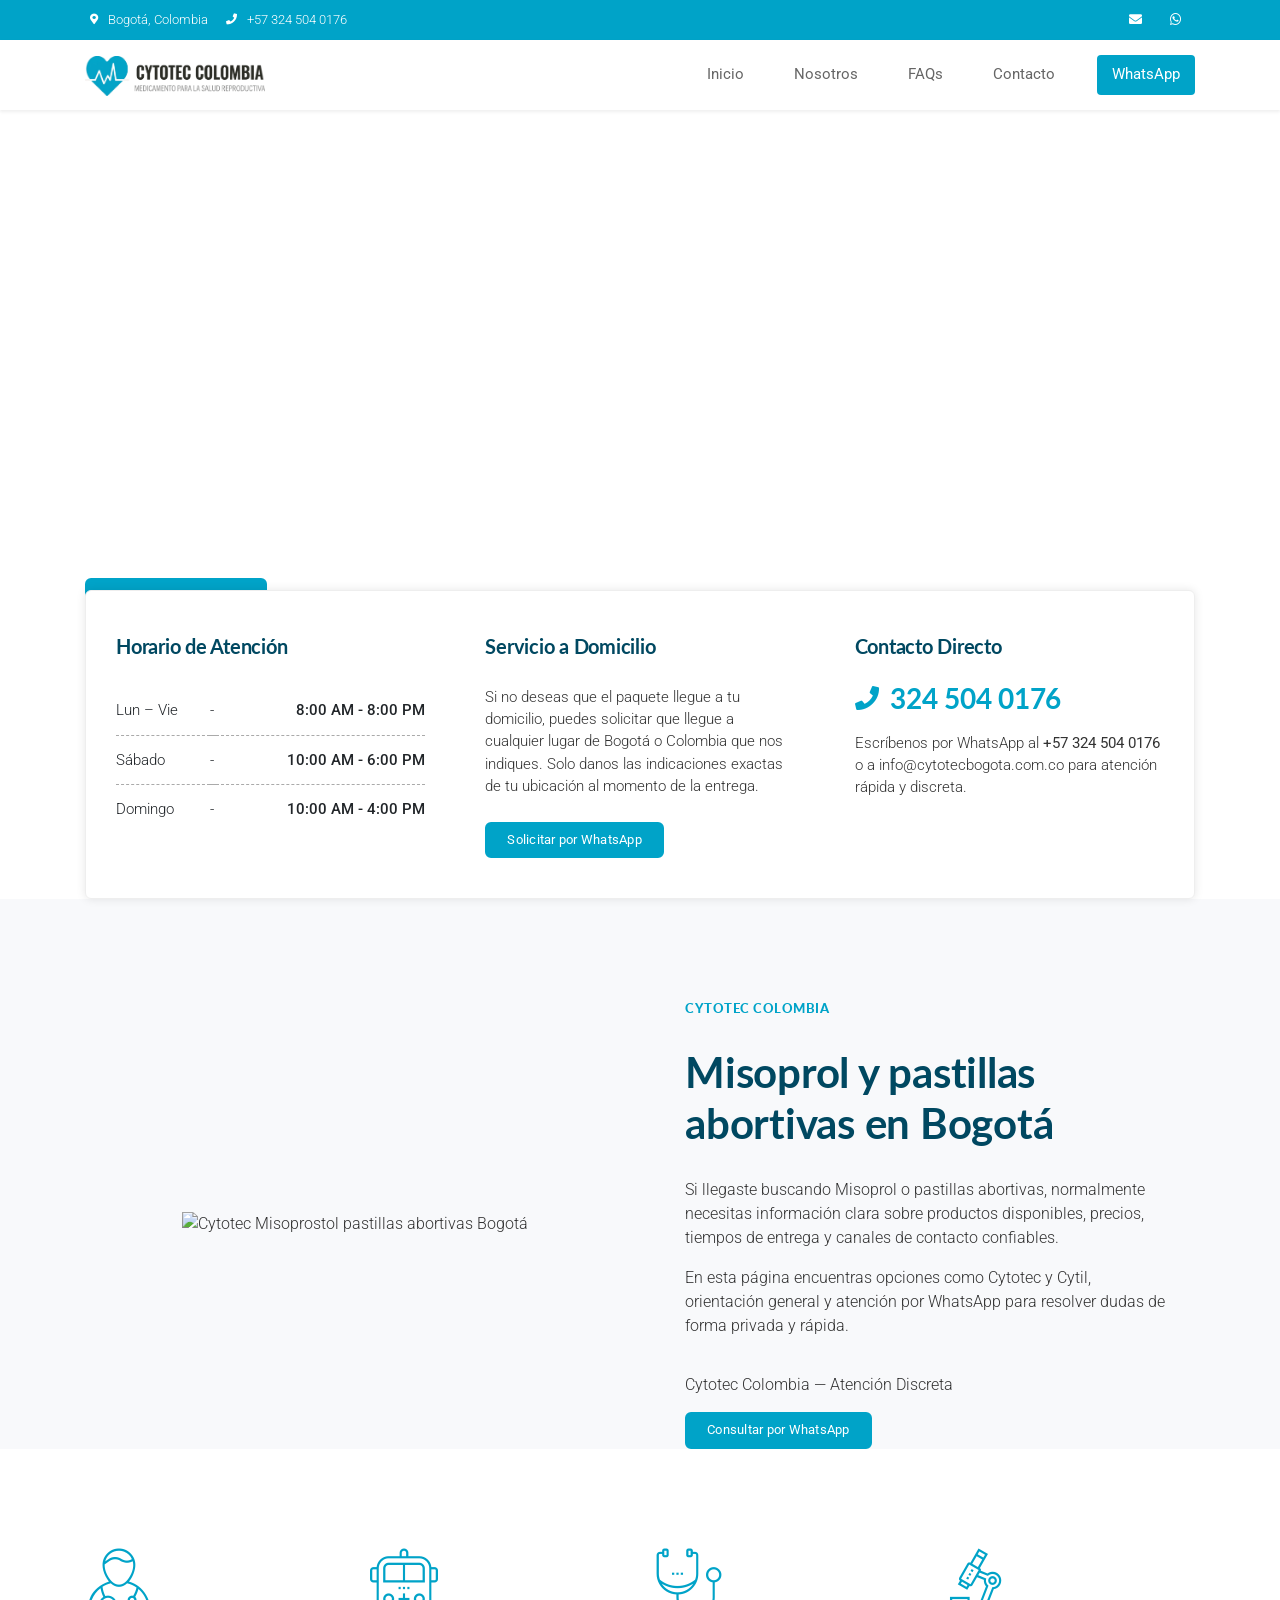
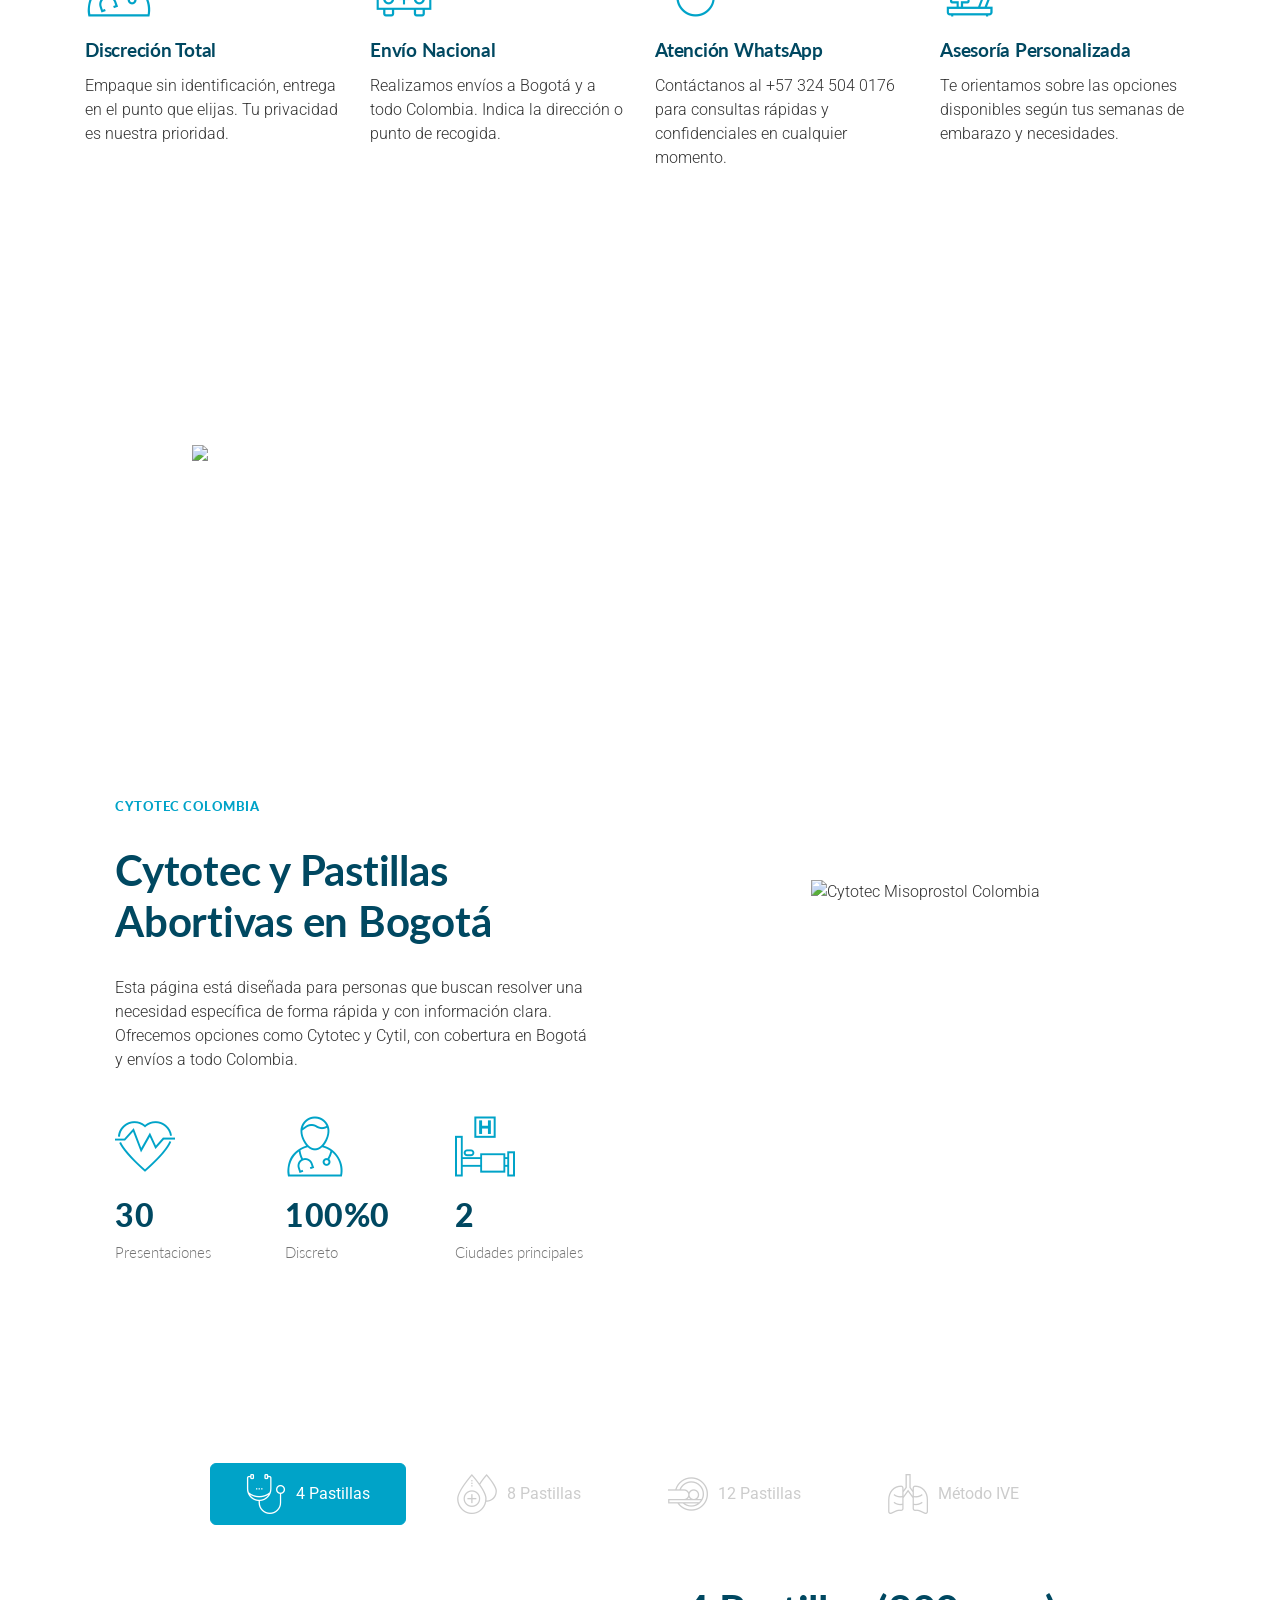
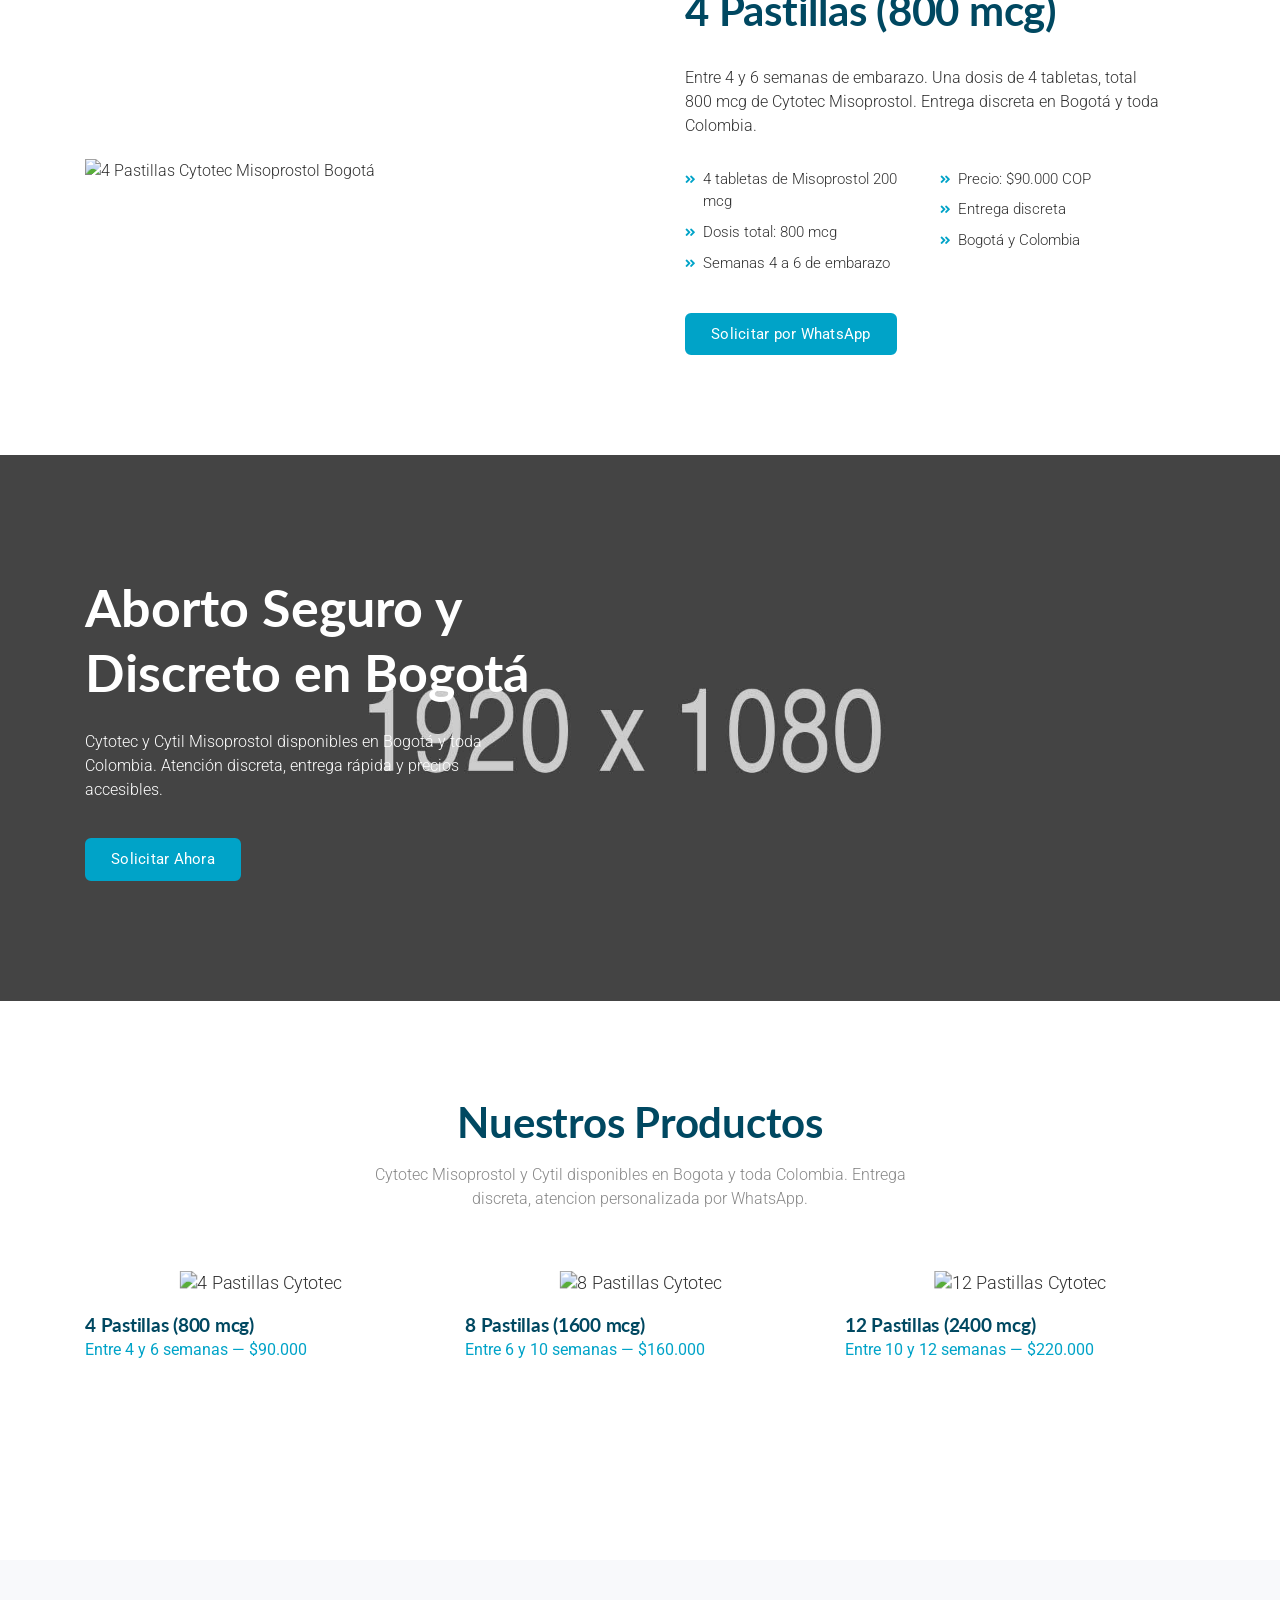
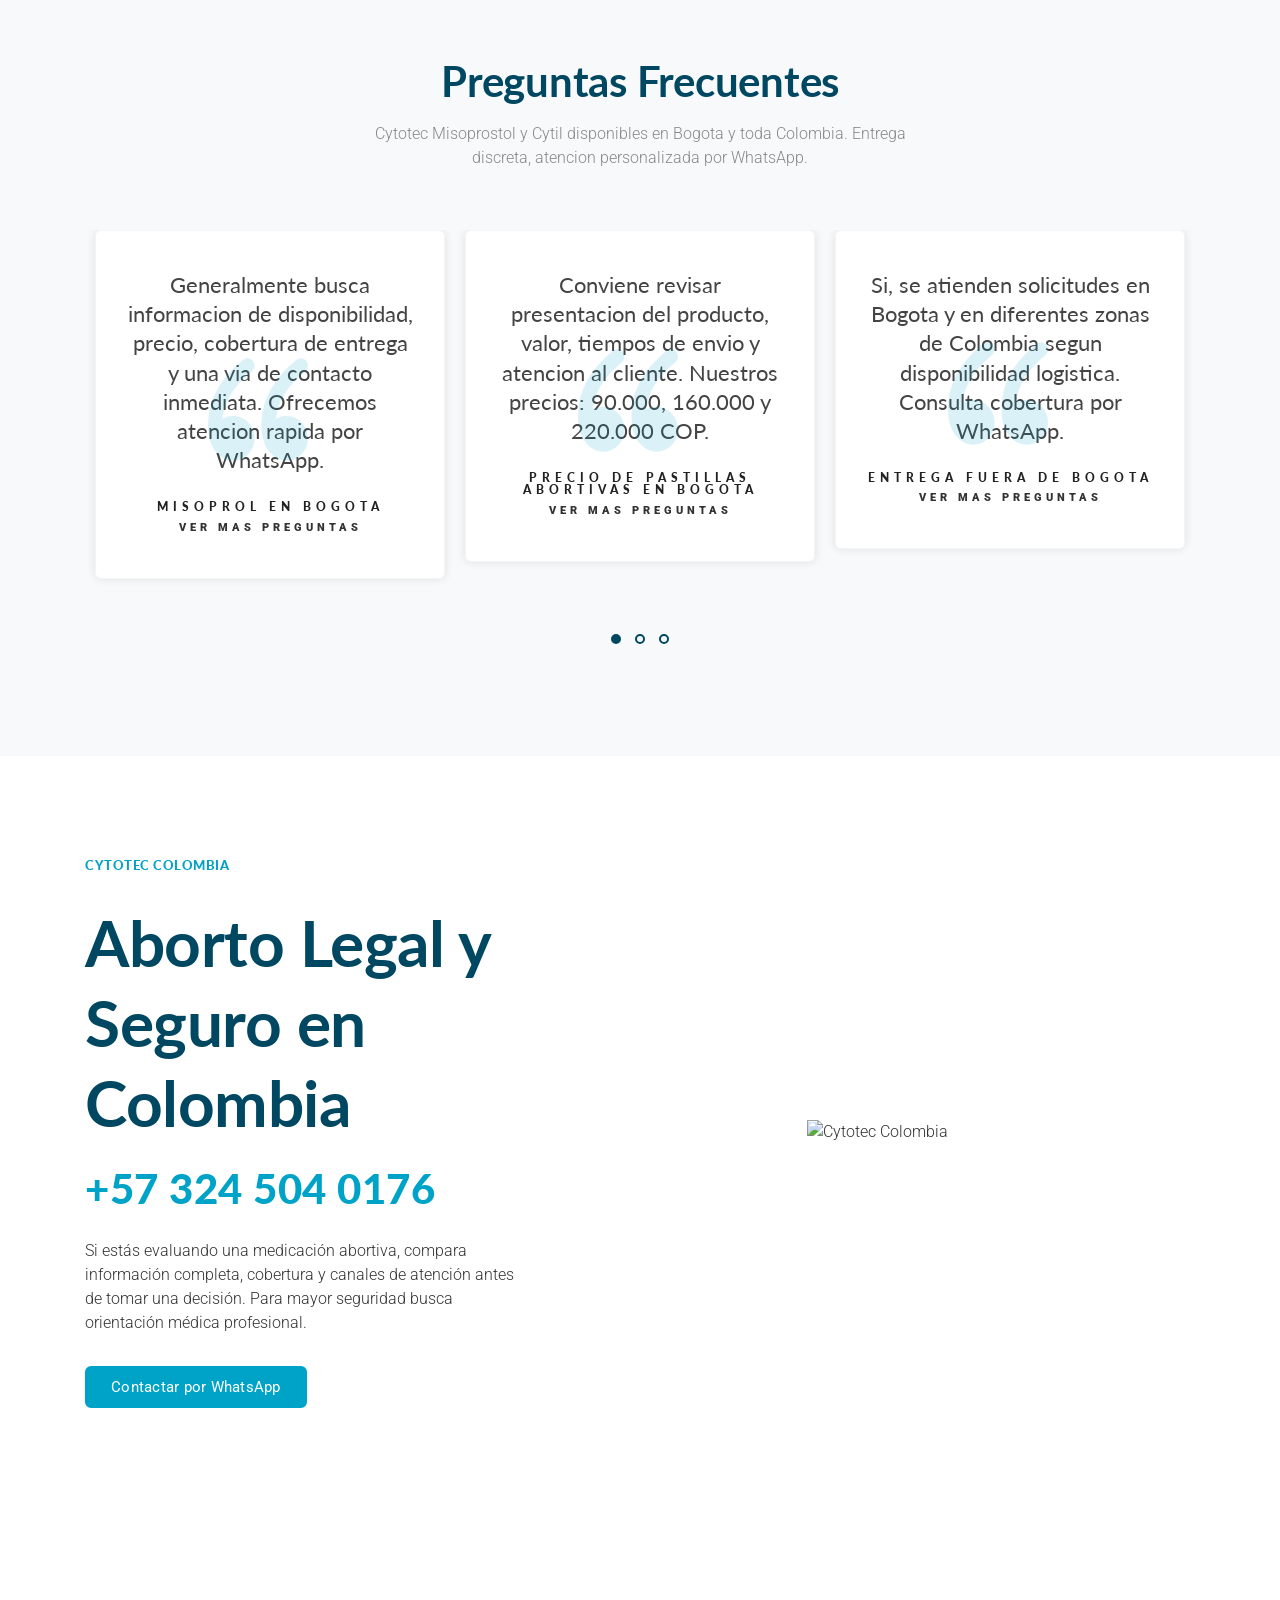
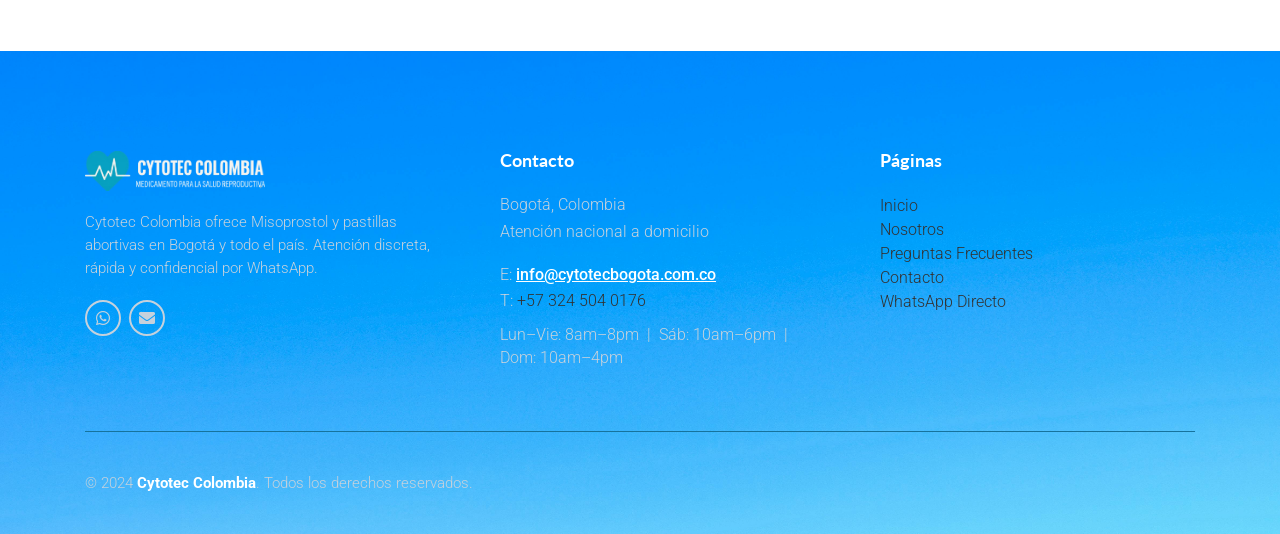
==== commit 81fedfb4: "init" ====
--- a/index.html
+++ b/index.html
@@ -1,2183 +1,1619 @@
-<!DOCTYPE html>
+<!doctype html>
 <!-- MedService - Medical & Medical Health Landing Page Template design by Jthemes -->
-<!--[if lt IE 7 ]><html class="ie ie6" lang="en"> <![endif]-->
-<!--[if IE 7 ]><html class="ie ie7" lang="en"> <![endif]-->
-<!--[if IE 8 ]><html class="ie ie8" lang="en"> <![endif]-->
+<!--[if lt IE 7]><html class="ie ie6" lang="en"> <![endif]-->
+<!--[if IE 7]><html class="ie ie7" lang="en"> <![endif]-->
+<!--[if IE 8]><html class="ie ie8" lang="en"> <![endif]-->
 <!--[if (gte IE 9)|!(IE)]><!-->
-<html lang="en">
-
-
-
-
-	<head>
-
-		<meta charset="utf-8">
-		<meta http-equiv="X-UA-Compatible" content="IE=edge"/>
-		<meta name="author" content="Jthemes"/>	
-		<meta name="description" content="MedService - Medical & Medical Health Landing Page Template"/>
-		<meta name="keywords" content="Responsive, HTML5 Template, Jthemes, One Page, Landing, Medical, Health, Healthcare, Doctor, Clinic, Care, Hospital">	
-		<meta name="viewport" content="width=device-width, initial-scale=1.0"/>
-				
-  		<!-- SITE TITLE -->
-		<title>MedService - Medical & Medical Health Landing Page Template</title>
-							
-		<!-- FAVICON AND TOUCH ICONS  -->
-		<link rel="shortcut icon" href="images/favicon.ico" type="image/x-icon">
-		<link rel="icon" href="images/favicon.ico" type="image/x-icon">
-		<link rel="apple-touch-icon" sizes="152x152" href="images/apple-touch-icon-152x152.png">
-		<link rel="apple-touch-icon" sizes="120x120" href="images/apple-touch-icon-120x120.png">
-		<link rel="apple-touch-icon" sizes="76x76" href="images/apple-touch-icon-76x76.png">
-		<link rel="apple-touch-icon" href="images/apple-touch-icon.png">
-
-		<!-- GOOGLE FONTS -->
-		<link href="https://fonts.googleapis.com/css?family=Roboto:300,400,500,700,900" rel="stylesheet"> 	
-		<link href="https://fonts.googleapis.com/css?family=Lato:400,700,900" rel="stylesheet"> 
-
-		<!-- BOOTSTRAP CSS -->
-		<link href="css/bootstrap.min.css" rel="stylesheet">
-				
-		<!-- FONT ICONS -->
-		<link href="https://use.fontawesome.com/releases/v5.7.2/css/all.css" integrity="sha384-fnmOCqbTlWIlj8LyTjo7mOUStjsKC4pOpQbqyi7RrhN7udi9RwhKkMHpvLbHG9Sr" rel="stylesheet" crossorigin="anonymous">		
-		<link href="css/flaticon.css" rel="stylesheet">
-
-		<!-- PLUGINS STYLESHEET -->
-		<link href="css/menu.css" rel="stylesheet">	
-		<link id="effect" href="css/dropdown-effects/fade-down.css" media="all" rel="stylesheet">
-		<link href="css/magnific-popup.css" rel="stylesheet">	
-		<link href="css/owl.carousel.min.css" rel="stylesheet">
-		<link href="css/owl.theme.default.min.css" rel="stylesheet">
-		<link href="css/animate.css" rel="stylesheet">
-		<link href="css/jquery.datetimepicker.min.css" rel="stylesheet">
-				
-		<!-- TEMPLATE CSS -->
-		<link href="css/style.css" rel="stylesheet">
-		
-		<!-- RESPONSIVE CSS -->
-		<link href="css/responsive.css" rel="stylesheet"> 
-	
-	</head>
-
-
-
-
-	<body>
-
-
-
-
-		<!-- PRELOADER SPINNER
-		============================================= -->	
-		<div id="loader-wrapper">
-			<div id="loader"><div class="loader-inner"></div></div>
-		</div>
-
-
-
-
-		<!-- PAGE CONTENT
-		============================================= -->	
-		<div id="page" class="page">
-
-
-
-
-				<!-- HEADER (generado por layout.js) -->
-				<div id="site-header"></div>
-
-
-
-
-			<!-- HERO-11
-			============================================= -->	
-			<section id="hero-11" class="bg-fixed hero-section division">
-
-
-				<!-- SLIDER -->
-				<div class="slider blue-nav">
-			    	<ul class="slides">
-
-
-				     	<!-- SLIDE #1 -->
-				      	<li id="slide-1">
-
-					        <!-- Background Image -->
-				        	<img src="images/slider/slide-10.jpg" alt="slide-background">
-
-							<!-- Image Caption -->
-		       				<div class="caption d-flex align-items-center right-align">
-		       					<div class="container">
-		       						<div class="row">
-		       							<div class="col-md-9 col-lg-8 col-xl-7">
-		       								<div class="caption-txt text-left white-color">
-
-						       					<!-- Title -->
-						       					<h2>Treatment</h2>
-						       					<h3>Innovative Approach to Treatment</h3>
-
-						       					<!-- CONTENT BOX #1 -->
-												<div class="box-list">	
-													<div class="box-list-icon"><i class="fas fa-genderless"></i></div>
-													<p class="p-md">Nemo ipsam egestas volute turpis dolores ut aliquam quaerat
-													   sodales sapien undo pretium purus feugiat dolor impedit magna at purus suscipit
-													</p>				
-												</div>	
-
-				                                <!-- CONTENT BOX #2 -->
-												<div class="box-list">							
-													<div class="box-list-icon"><i class="fas fa-genderless"></i></div>
-													<p class="p-md">Fringilla risus nec, luctus mauris orci auctor purus euismod
-													   pretium purus pretium ligula rutrum suscipit lectus mauris tempor sapien
-													</p>							
-												</div>								         
-
-											</div>
-										</div>
-									</div>  <!-- End row -->
-								</div>  <!-- End container -->
-					        </div>	<!-- End Image Caption -->
-
-					    </li>	<!-- END SLIDE #1 -->
-
-
-				      	<!-- SLIDE #2 -->
-				      	<li id="slide-2">
-
-				        	<!-- Background Image -->
-				        	<img src="images/slider/slide-10.jpg" alt="slide-background">
-
-							<!-- Image Caption -->
-	        				<div class="caption d-flex align-items-center right-align">
-	        					<div class="container">
-		       						<div class="row">
-		       							<div class="col-md-9 col-lg-8 col-xl-7">
-		       								<div class="caption-txt text-left white-color">
-
-					        					<!-- Title -->
-								         	 	<h2>Diagnostic</h2>
-								         	 	<h3>We Provide All Kind of Diagnostics</h3>
-									          	
-									          	<!-- Text -->
-												<p class="p-md">Feugiat primis ligula risus auctor egestas augue mauri viverra tortor
-												   in iaculis placerat eugiat mauris ipsum in viverra tortor and gravida purus pretium
-												   lorem primis integer congue magna at pretium purus pretium ligula 
-												</p>
-												
-											</div>	
-				         				</div>
-									</div>  <!-- End row -->
-								</div>  <!-- End container -->
-					        </div>	<!-- End Image Caption -->
-
-				     	</li>	<!-- END SLIDE #2 -->
-
-
-				     	<!-- SLIDE #3 -->
-				      	<li id="slide-3">
-
-				      		<!-- Background Image -->
-				        	<img src="images/slider/slide-10.jpg" alt="slide-background">
-
-				        	<!-- Image Caption -->
-		       			 	<div class="caption d-flex align-items-center right-align">
-		       			 		<div class="container">
-		       						<div class="row">
-		       							<div class="col-md-9 col-lg-8 col-xl-7">
-		       								<div class="caption-txt text-left white-color">
-
-						       			 		<!-- Title -->
-									        	<h2>Specialists</h2>
-									        	<h3>Our Staff are High-Class Professionals</h3>
-
-									        	<!-- CONTENT BOX #1 -->
-												<div class="box-list">	
-													<div class="box-list-icon"><i class="fas fa-genderless"></i></div>
-													<p class="p-md">Nemo ipsam egestas volute turpis dolores ut aliquam quaerat 
-													   sodales sapien undo pretium purus feugiat dolor impedit magna at purus mauris
-													</p>				
-												</div>	
-
-				                                <!-- CONTENT BOX #2 -->
-												<div class="box-list">							
-													<div class="box-list-icon"><i class="fas fa-genderless"></i></div>
-													<p class="p-md">Fringilla risus nec, luctus mauris orci auctor purus euismod
-													   pretium purus pretium ligula rutrum suscipit lectus mauris tempor sapien
-													</p>							
-												</div>
-													
-											</div>
-					        			</div>
-									</div>  <!-- End row -->
-								</div>  <!-- End container -->
-					        </div>	<!-- End Image Caption -->
-
-				     	</li>	<!-- END SLIDE #3 -->
-
-				    </ul>
-			  	</div>	<!-- END SLIDER -->
-
-
-			</section>	<!-- END HERO-11 -->
-
-
-
-
-			<!-- ABOUT-2
+<html lang="es-CO">
+  <head>
+    <meta charset="utf-8" />
+    <meta http-equiv="X-UA-Compatible" content="IE=edge" />
+    <meta name="author" content="Cytotec Bogota" />
+    <meta
+      name="description"
+      content="Misoprol, Cytotec y pastillas abortivas en Bogota. Consulta precios y contacto por WhatsApp."
+    />
+    <meta
+      name="keywords"
+      content="Cytotec, Misoprol, pastillas abortivas, Bogota, Colombia, Cytil, Misoprostol, aborto seguro"
+    />
+    <meta name="robots" content="index, follow" />
+    <link rel="canonical" href="https://cytotecolombia.com/" />
+    <meta name="viewport" content="width=device-width, initial-scale=1.0" />
+
+    <!-- SITE TITLE -->
+    <title>Misoprol y Pastillas Abortivas en Bogota | Precios y Contacto</title>
+
+    <!-- FAVICON AND TOUCH ICONS  -->
+    <link rel="shortcut icon" href="images/favicon.ico" type="image/x-icon" />
+    <link rel="icon" href="images/favicon.ico" type="image/x-icon" />
+    <link
+      rel="apple-touch-icon"
+      sizes="152x152"
+      href="images/apple-touch-icon-152x152.png"
+    />
+    <link
+      rel="apple-touch-icon"
+      sizes="120x120"
+      href="images/apple-touch-icon-120x120.png"
+    />
+    <link
+      rel="apple-touch-icon"
+      sizes="76x76"
+      href="images/apple-touch-icon-76x76.png"
+    />
+    <link rel="apple-touch-icon" href="images/apple-touch-icon.png" />
+
+    <!-- GOOGLE FONTS -->
+    <link
+      href="https://fonts.googleapis.com/css?family=Roboto:300,400,500,700,900"
+      rel="stylesheet"
+    />
+    <link
+      href="https://fonts.googleapis.com/css?family=Lato:400,700,900"
+      rel="stylesheet"
+    />
+
+    <!-- BOOTSTRAP CSS -->
+    <link href="css/bootstrap.min.css" rel="stylesheet" />
+
+    <!-- FONT ICONS -->
+    <link
+      href="https://use.fontawesome.com/releases/v5.7.2/css/all.css"
+      integrity="sha384-fnmOCqbTlWIlj8LyTjo7mOUStjsKC4pOpQbqyi7RrhN7udi9RwhKkMHpvLbHG9Sr"
+      rel="stylesheet"
+      crossorigin="anonymous"
+    />
+    <link href="css/flaticon.css" rel="stylesheet" />
+
+    <!-- PLUGINS STYLESHEET -->
+    <link href="css/menu.css" rel="stylesheet" />
+    <link
+      id="effect"
+      href="css/dropdown-effects/fade-down.css"
+      media="all"
+      rel="stylesheet"
+    />
+    <link href="css/magnific-popup.css" rel="stylesheet" />
+    <link href="css/owl.carousel.min.css" rel="stylesheet" />
+    <link href="css/owl.theme.default.min.css" rel="stylesheet" />
+    <link href="css/animate.css" rel="stylesheet" />
+    <link href="css/jquery.datetimepicker.min.css" rel="stylesheet" />
+
+    <!-- TEMPLATE CSS -->
+    <link href="css/style.css" rel="stylesheet" />
+
+    <!-- RESPONSIVE CSS -->
+    <link href="css/responsive.css" rel="stylesheet" />
+
+    <!-- Google tag (gtag.js) -->
+    <script
+      async
+      src="https://www.googletagmanager.com/gtag/js?id=G-ECQGBCXE0M"
+    ></script>
+    <script>
+      window.dataLayer = window.dataLayer || [];
+      function gtag() {
+        dataLayer.push(arguments);
+      }
+      gtag("js", new Date());
+      gtag("config", "G-ECQGBCXE0M");
+    </script>
+
+    <!-- Schema.org -->
+    <script type="application/ld+json">
+      {
+        "@context": "https://schema.org",
+        "@graph": [
+          {
+            "@type": "Organization",
+            "name": "Cytotec Colombia",
+            "url": "https://cytotecolombia.com/",
+            "email": "info@cytotecbogota.com.co",
+            "telephone": "+57-324-504-0176",
+            "sameAs": ["https://wa.me/+573245040176"]
+          },
+          {
+            "@type": "WebSite",
+            "name": "Cytotec Colombia",
+            "url": "https://cytotecolombia.com/"
+          }
+        ]
+      }
+    </script>
+  </head>
+
+  <body>
+    <!-- PRELOADER SPINNER
+		============================================= -->
+    <div id="loader-wrapper">
+      <div id="loader"><div class="loader-inner"></div></div>
+    </div>
+
+    <!-- PAGE CONTENT
+		============================================= -->
+    <div id="page" class="page">
+      <!-- HEADER (generado por layout.js) -->
+      <div id="site-header"></div>
+
+      <!-- HERO-11
 			============================================= -->
-			<section id="about-2" class="about-section division">
-				<div class="container">
-					<div class="abox-2-holder">
-						<div class="row">
-						
-
-							<!-- ABOUT BOX #1 -->
-							<div class="col-md-12 col-lg-4">
-								<div class="abox-2">
-
-									<!-- Title -->
-									<h5 class="h5-md steelblue-color">Opening Hours</h5>
-
-									<!-- Table -->
-									<table class="table">
-										<tbody>
-										    <tr>
-										      	<td>Mon – Wed</td>
-										      	<td> - </td>
-										      	<td class="text-right">9:00 AM - 7:00 PM</td>
-										    </tr>
-										    <tr>
-										      	<td>Thursday</td>
-										      	<td> - </td>
-										      	<td class="text-right">9:00 AM - 6:30 PM</td>
-										    </tr>
-										     <tr>
-										      	<td>Friday</td>
-										      	<td> - </td>
-										      	<td class="text-right">9:00 AM - 6:00 PM</td>
-										    </tr>
-										    <tr class="last-tr">
-										      	<td>Sun - Sun</td>
-										      	<td>-</td>
-										      	<td class="text-right">CLOSED</td>
-										   	 </tr>
-										  </tbody>
-									</table>
-
-								</div>
-							</div>
-
-
-							<!-- ABOUT BOX #2 -->
-							<div class="col-md-6 col-lg-4">
-								<div class="abox-2">
-
-									<h5 class="h5-md steelblue-color">Doctors Timetable</h5>
-
-									<!-- Text -->
-									<p>An magnis nulla dolor at sapien augue iaculis purus tempor magna ipsum vitae and purus
-									   primis ipsum magna ipsum at tempus feugiat dolor impedit felis magna ipsum primis cubilia 
-									   laoreet augue suscipit lectus mauris
-									</p>
-
-									<!-- Button -->
-									<a href="timetable.html" class="btn btn-sm btn-blue blue-hover mt-25">View Timetable</a>
-
-								</div>
-							</div>
-
-
-							<!-- ABOUT BOX #3 -->
-							<div class="col-md-6 col-lg-4">
-								<div class="abox-2">
-
-									<!-- Title -->
-									<h5 class="h5-md steelblue-color">Emergency Cases</h5>
-
-									<!-- Text -->
-									<h4 class="h4-sm emergency-call blue-color"><i class="fas fa-phone"></i> 1-800-123-4560</h4>
-									<p class="mt-20">An magnis nulla dolor at sapien augue erat iaculis purus tempor magna ipsum vitae 
-									   a purus primis ipsum magna ipsum tempus feugiat dolor impedit felis magna
-									</p>
-
-								</div>
-							</div>
-
-
-						</div>    <!-- End row -->
-					</div>
-				</div>	   <!-- End container -->	
-			</section>	<!-- END ABOUT-2 -->
-
-
-
-
-			<!-- SERVICES-1
+      <section id="hero-11" class="bg-fixed hero-section division">
+        <!-- SLIDER -->
+        <div class="slider blue-nav">
+          <ul class="slides">
+            <!-- SLIDE #1 -->
+            <li id="slide-1">
+              <!-- Background Image -->
+              <img
+                src="OLD-WEB/img/home/bg.png"
+                alt="Cytotec Colombia - Medicación abortiva"
+              />
+
+              <!-- Image Caption -->
+              <div class="caption d-flex align-items-center right-align">
+                <div class="container">
+                  <div class="row">
+                    <div class="col-md-9 col-lg-8 col-xl-7">
+                      <div class="caption-txt text-left white-color">
+                        <!-- Title -->
+                        <h2>Cytotec Colombia</h2>
+                        <h3>Medicación Abortiva Segura</h3>
+
+                        <!-- CONTENT BOX #1 -->
+                        <div class="box-list">
+                          <div class="box-list-icon">
+                            <i class="fas fa-genderless"></i>
+                          </div>
+                          <p class="p-md">
+                            Pastillas para abortar, Cytotec Misoprostol en
+                            Bogotá. Precios de pastillas abortivas.
+                          </p>
+                        </div>
+
+                        <!-- CONTENT BOX #2 -->
+                        <div class="box-list">
+                          <div class="box-list-icon">
+                            <i class="fas fa-genderless"></i>
+                          </div>
+                          <p class="p-md">
+                            Abortos consentidos. Abortos legales. Atención
+                            discreta por WhatsApp para todo Colombia.
+                          </p>
+                        </div>
+
+                        <!-- CTA Button -->
+                        <a
+                          href="https://wa.me/+573245040176"
+                          target="_blank"
+                          rel="noopener noreferrer"
+                          class="btn btn-blue tra-white-hover mt-20"
+                          >SOLICITAR AHORA</a
+                        >
+                      </div>
+                    </div>
+                  </div>
+                  <!-- End row -->
+                </div>
+                <!-- End container -->
+              </div>
+              <!-- End Image Caption -->
+            </li>
+            <!-- END SLIDE #1 -->
+
+            <!-- SLIDE #2 -->
+            <li id="slide-2">
+              <!-- Background Image -->
+              <img
+                src="OLD-WEB/img/products/1.jpg"
+                alt="Cytotec 4 pastillas Bogotá"
+              />
+
+              <!-- Image Caption -->
+              <div class="caption d-flex align-items-center right-align">
+                <div class="container">
+                  <div class="row">
+                    <div class="col-md-9 col-lg-8 col-xl-7">
+                      <div class="caption-txt text-left white-color">
+                        <!-- Title -->
+                        <h2>Nuestros Productos</h2>
+                        <h3>Cytotec y Cytil Misoprostol</h3>
+
+                        <!-- Text -->
+                        <p class="p-md">
+                          3 presentaciones según semanas de embarazo: 4, 8 y 12
+                          pastillas de Misoprostol. Precios accesibles y entrega
+                          discreta en Bogotá y todo Colombia.
+                        </p>
+
+                        <!-- CTA Button -->
+                        <a
+                          href="#catalog"
+                          class="btn btn-blue tra-white-hover mt-20"
+                          >VER PRODUCTOS</a
+                        >
+                      </div>
+                    </div>
+                  </div>
+                  <!-- End row -->
+                </div>
+                <!-- End container -->
+              </div>
+              <!-- End Image Caption -->
+            </li>
+            <!-- END SLIDE #2 -->
+
+            <!-- SLIDE #3 -->
+            <li id="slide-3">
+              <!-- Background Image -->
+              <img
+                src="OLD-WEB/img/home/bg.png"
+                alt="Cytotec servicio a domicilio Colombia"
+              />
+
+              <!-- Image Caption -->
+              <div class="caption d-flex align-items-center right-align">
+                <div class="container">
+                  <div class="row">
+                    <div class="col-md-9 col-lg-8 col-xl-7">
+                      <div class="caption-txt text-left white-color">
+                        <!-- Title -->
+                        <h2>Servicio a Domicilio</h2>
+                        <h3>Bogotá y Todo Colombia</h3>
+
+                        <!-- CONTENT BOX #1 -->
+                        <div class="box-list">
+                          <div class="box-list-icon">
+                            <i class="fas fa-genderless"></i>
+                          </div>
+                          <p class="p-md">
+                            Envíos discretos a Bogotá y a todo el país. Elige el
+                            punto de entrega que prefieras.
+                          </p>
+                        </div>
+
+                        <!-- CONTENT BOX #2 -->
+                        <div class="box-list">
+                          <div class="box-list-icon">
+                            <i class="fas fa-genderless"></i>
+                          </div>
+                          <p class="p-md">
+                            Atención por WhatsApp: +57 324 504 0176. Respuesta
+                            rápida y confidencial.
+                          </p>
+                        </div>
+
+                        <!-- CTA Button -->
+                        <a
+                          href="contacto.html"
+                          class="btn btn-blue tra-white-hover mt-20"
+                          >CONTÁCTANOS</a
+                        >
+                      </div>
+                    </div>
+                  </div>
+                  <!-- End row -->
+                </div>
+                <!-- End container -->
+              </div>
+              <!-- End Image Caption -->
+            </li>
+            <!-- END SLIDE #3 -->
+          </ul>
+        </div>
+        <!-- END SLIDER -->
+      </section>
+      <!-- END HERO-11 -->
+
+      <!-- ABOUT-2
 			============================================= -->
-			<section id="services-1" class="wide-50 services-section division">
-				<div class="container">
-			 		<div class="row">
-
-
-			 			<!-- SERVICE BOX #1 -->
-						<div class="col-sm-6 col-lg-3">
-							<div class="sbox-1 icon-md wow fadeInUp" data-wow-delay="0.4s">
-								
-								<!-- Icon -->
-								<span class="flaticon-137-doctor blue-color"></span>
-									
-								<!-- Title -->
-								<h5 class="h5-sm steelblue-color">Qualified Doctors</h5>
-
-								<!-- Text -->
-								<p>Porta semper lacus cursus, feugiat primis ultrice in ligula risus auctor
-								   tempus feugiat dolor lacinia
-								</p>
-
-							</div>							
-						</div>
-
-
-						<!-- SERVICE BOX #2 -->
-						<div class="col-sm-6 col-lg-3">
-							<div class="sbox-1 icon-md wow fadeInUp" data-wow-delay="0.6s">
-								
-								<!-- Icon -->
-								<span class="flaticon-076-microscope blue-color"></span>
-									
-								<!-- Title -->
-								<h5 class="h5-sm steelblue-color">Modern Equipment</h5>
-
-								<!-- Text -->
-								<p>Porta semper lacus cursus, feugiat primis ultrice in ligula risus auctor
-								   tempus feugiat dolor lacinia
-								</p>								
-							
-							</div>							
-						</div>
-
-
-						<!-- SERVICE BOX #3 -->
-						<div class="col-sm-6 col-lg-3">
-							<div class="sbox-1 icon-md wow fadeInUp" data-wow-delay="0.8s">
-								
-								<!-- Icon -->
-								<span class="flaticon-008-ambulance-6 blue-color"></span>
-									
-								<!-- Title -->
-								<h5 class="h5-sm steelblue-color">Emergency Help</h5>
-
-								<!-- Text -->
-								<p>Porta semper lacus cursus, feugiat primis ultrice in ligula risus auctor
-								   tempus feugiat dolor lacinia
-								</p>
-
-							</div>							
-						</div>	
-
-
-						<!-- SERVICE BOX #4 -->
-						<div class="col-sm-6 col-lg-3">
-							<div class="sbox-1 icon-md wow fadeInUp" data-wow-delay="1s">
-								
-								<!-- Icon -->
-								<span class="flaticon-083-stethoscope blue-color"></span>
-									
-								<!-- Title -->
-								<h5 class="h5-sm steelblue-color">Individual Approach</h5>
-									
-								<!-- Text -->
-								<p>Porta semper lacus cursus, feugiat primis ultrice in ligula risus auctor
-								   tempus feugiat dolor lacinia
-								</p>				
-									
-							</div>							
-						</div>
-
-
-			 		</div>	   <!-- End row -->		
-			 	</div>	   <!-- End container -->		
-			</section>	<!-- END SERVICES-1 -->
-
-
-
-
-			<!-- ABOUT-5
+      <section id="about-2" class="about-section division">
+        <div class="container">
+          <div class="abox-2-holder">
+            <div class="row">
+              <!-- ABOUT BOX #1 -->
+              <div class="col-md-12 col-lg-4">
+                <div class="abox-2">
+                  <!-- Title -->
+                  <h5 class="h5-md steelblue-color">Horario de Atención</h5>
+
+                  <!-- Table -->
+                  <table class="table">
+                    <tbody>
+                      <tr>
+                        <td>Lun – Vie</td>
+                        <td>-</td>
+                        <td class="text-right">8:00 AM - 8:00 PM</td>
+                      </tr>
+                      <tr>
+                        <td>Sábado</td>
+                        <td>-</td>
+                        <td class="text-right">10:00 AM - 6:00 PM</td>
+                      </tr>
+                      <tr class="last-tr">
+                        <td>Domingo</td>
+                        <td>-</td>
+                        <td class="text-right">10:00 AM - 4:00 PM</td>
+                      </tr>
+                    </tbody>
+                  </table>
+                </div>
+              </div>
+
+              <!-- ABOUT BOX #2 -->
+              <div class="col-md-6 col-lg-4">
+                <div class="abox-2">
+                  <h5 class="h5-md steelblue-color">Servicio a Domicilio</h5>
+
+                  <!-- Text -->
+                  <p>
+                    Si no deseas que el paquete llegue a tu domicilio, puedes
+                    solicitar que llegue a cualquier lugar de Bogotá o Colombia
+                    que nos indiques. Solo danos las indicaciones exactas de tu
+                    ubicación al momento de la entrega.
+                  </p>
+
+                  <!-- Button -->
+                  <a
+                    href="https://wa.me/+573245040176"
+                    target="_blank"
+                    rel="noopener noreferrer"
+                    class="btn btn-sm btn-blue blue-hover mt-25"
+                    >Solicitar por WhatsApp</a
+                  >
+                </div>
+              </div>
+
+              <!-- ABOUT BOX #3 -->
+              <div class="col-md-6 col-lg-4">
+                <div class="abox-2">
+                  <!-- Title -->
+                  <h5 class="h5-md steelblue-color">Contacto Directo</h5>
+
+                  <!-- Text -->
+                  <h4 class="h4-sm emergency-call blue-color">
+                    <i class="fas fa-phone"></i> 324 504 0176
+                  </h4>
+                  <p class="mt-20">
+                    Escríbenos por WhatsApp al
+                    <strong>+57 324 504 0176</strong> o a
+                    <a href="mailto:info@cytotecbogota.com.co"
+                      >info@cytotecbogota.com.co</a
+                    >
+                    para atención rápida y discreta.
+                  </p>
+                </div>
+              </div>
+            </div>
+            <!-- End row -->
+          </div>
+        </div>
+        <!-- End container -->
+      </section>
+      <!-- END ABOUT-2 -->
+
+      <!-- ABOUT-5
 			============================================= -->
-			<section id="about-5" class="bg-lightgrey pt-100 about-section division">
-				<div class="container">
-					<div class="row d-flex align-items-center">
-
-
-						<!-- IMAGE BLOCK -->
-						<div class="col-lg-6">
-							<div class="about-img text-center wow fadeInUp" data-wow-delay="0.6s">
-								<img class="img-fluid" src="images/image-03.png" alt="about-image">
-							</div>
-						</div>
-
-
-						<!-- TEXT BLOCK -->	
-						<div class="col-lg-6">
-							<div class="txt-block pc-30 wow fadeInUp" data-wow-delay="0.4s">
-
-								<!-- Section ID -->	
-					 			<span class="section-id blue-color">Welcome to MedService</span>
-
-								<!-- Title -->
-								<h3 class="h3-md steelblue-color">Complete Medical Solutions in One Place</h3>
-
-								<!-- Text -->
-								<p>Porta semper lacus cursus, feugiat primis ultrice in ligula risus auctor tempus feugiat
-								   dolor lacinia cubilia curae integer congue leo metus, eu mollislorem primis in orci integer
-								   metus mollis faucibus. An enim nullam tempor sapien gravida donec pretium and ipsum porta
-								   justo integer at velna vitae auctor integer congue
-								</p>
-
-								<!-- Singnature -->
-								<div class="singnature mt-35">
-
-									<!-- Text -->
-									<p class="p-small mb-15">Randon Pexon, Head of Clinic</p>
-
-									<!-- Singnature Image -->
-									<!-- Recommended sizes for Retina Ready displays is 400x68px; -->
-									<img class="img-fluid" src="images/signature.png" width="200" height="34" alt="signature-image" />	
-
-								</div>
-
-							</div>
-						</div>	<!-- END TEXT BLOCK -->	
-
-						
-					</div>    <!-- End row -->
-				</div>	   <!-- End container -->
-			</section>	<!-- END ABOUT-5 -->
-
-
-
-
-			<!-- SERVICES-2
+      <section id="about-5" class="bg-lightgrey pt-100 about-section division">
+        <div class="container">
+          <div class="row d-flex align-items-center">
+            <!-- IMAGE BLOCK -->
+            <div class="col-lg-6">
+              <div
+                class="about-img text-center wow fadeInUp"
+                data-wow-delay="0.6s"
+              >
+                <img
+                  class="img-fluid"
+                  src="OLD-WEB/img/products/3.jpg"
+                  alt="Cytotec Misoprostol pastillas abortivas Bogotá"
+                />
+              </div>
+            </div>
+
+            <!-- TEXT BLOCK -->
+            <div class="col-lg-6">
+              <div class="txt-block pc-30 wow fadeInUp" data-wow-delay="0.4s">
+                <!-- Section ID -->
+                <span class="section-id blue-color">Cytotec Colombia</span>
+
+                <!-- Title -->
+                <h3 class="h3-md steelblue-color">
+                  Misoprol y pastillas abortivas en Bogotá
+                </h3>
+
+                <!-- Text -->
+                <p>
+                  Si llegaste buscando Misoprol o pastillas abortivas,
+                  normalmente necesitas información clara sobre productos
+                  disponibles, precios, tiempos de entrega y canales de contacto
+                  confiables.
+                </p>
+                <p>
+                  En esta página encuentras opciones como Cytotec y Cytil,
+                  orientación general y atención por WhatsApp para resolver
+                  dudas de forma privada y rápida.
+                </p>
+
+                <!-- Signature -->
+                <div class="singnature mt-35">
+                  <!-- Text -->
+                  <p class="p-small mb-15">
+                    Cytotec Colombia — Atención Discreta
+                  </p>
+
+                  <!-- Contact Link -->
+                  <a
+                    href="https://wa.me/+573245040176"
+                    target="_blank"
+                    rel="noopener noreferrer"
+                    class="btn btn-sm btn-blue blue-hover"
+                    >Consultar por WhatsApp</a
+                  >
+                </div>
+              </div>
+            </div>
+            <!-- END TEXT BLOCK -->
+          </div>
+          <!-- End row -->
+        </div>
+        <!-- End container -->
+      </section>
+      <!-- END ABOUT-5 -->
+
+      <!-- SERVICES-1
 			============================================= -->
-			<section id="services-2" class="wide-70 services-section division">
-				<div class="container">
-
-
-					<!-- SECTION TITLE -->	
-					<div class="row">	
-						<div class="col-lg-10 offset-lg-1 section-title">		
-
-							<!-- Title 	-->	
-							<h3 class="h3-md steelblue-color">Choose Department</h3>	
-
-							<!-- Text -->
-							<p>Aliquam a augue suscipit, luctus neque purus ipsum neque dolor primis libero at tempus, 
-							   blandit posuere ligula varius congue cursus porta feugiat
-							</p>
-										
-						</div> 
-					</div>
-
-
-			 		<div class="row">
-
-
-			 			<!-- SERVICE BOX #1 -->
-						<div class="col-sm-6 col-lg-3">
-							<div class="sbox-2 wow fadeInUp" data-wow-delay="0.4s">
-								<a href="department-single.html">	
-								
-									<!-- Icon  -->
-									<div class="sbox-2-icon icon-xl">
-										<span class="flaticon-083-stethoscope"></span>
-									</div>
-		
-									<!-- Title -->
-									<h5 class="h5-sm sbox-2-title steelblue-color">Pediatrics</h5>
-
-								</a>
-							</div>							
-						</div>
-
-
-						<!-- SERVICE BOX #2 -->
-						<div class="col-sm-6 col-lg-3">
-							<div class="sbox-2 wow fadeInUp" data-wow-delay="0.6s">
-								<a href="department-single.html">	
-								
-									<!-- Icon  -->
-									<div class="sbox-2-icon icon-xl">
-										<span class="flaticon-047-head"></span>
-									</div>
-		
-									<!-- Title -->
-									<h5 class="h5-sm sbox-2-title steelblue-color">Neurology</h5>
-
-								</a>
-							</div>							
-						</div>
-
-
-						<!-- SERVICE BOX #3 -->
-						<div class="col-sm-6 col-lg-3">
-							<div class="sbox-2 wow fadeInUp" data-wow-delay="0.8s">
-								<a href="department-single.html">	
-								
-									<!-- Icon  -->
-									<div class="sbox-2-icon icon-xl">
-										<span class="flaticon-015-blood-donation-1"></span>
-									</div>
-		
-									<!-- Title -->
-									<h5 class="h5-sm sbox-2-title steelblue-color">Haematology</h5>
-
-								</a>
-							</div>							
-						</div>
-
-
-						<!-- SERVICE BOX #4 -->
-						<div class="col-sm-6 col-lg-3">
-							<div class="sbox-2 wow fadeInUp" data-wow-delay="1s">
-								<a href="department-single.html">	
-								
-									<!-- Icon  -->
-									<div class="sbox-2-icon icon-xl">
-										<span class="flaticon-048-lungs"></span>
-									</div>
-		
-									<!-- Title -->
-									<h5 class="h5-sm sbox-2-title steelblue-color">X-Ray Diagnostic</h5>
-
-								</a>
-							</div>							
-						</div>
-
-
-						<!-- SERVICE BOX #5 -->
-						<div class="col-sm-6 col-lg-3">
-							<div class="sbox-2 wow fadeInUp" data-wow-delay="0.4s">
-								<a href="department-single.html">	
-								
-									<!-- Icon  -->
-									<div class="sbox-2-icon icon-xl">
-										<span class="flaticon-060-cardiogram-4"></span>
-									</div>
-		
-									<!-- Title -->
-									<h5 class="h5-sm sbox-2-title steelblue-color">Cardiology</h5>
-
-								</a>
-							</div>							
-						</div>
-
-
-						<!-- SERVICE BOX #6 -->
-						<div class="col-sm-6 col-lg-3">
-							<div class="sbox-2 wow fadeInUp" data-wow-delay="0.6s">
-								<a href="department-single.html">	
-								
-									<!-- Icon  -->
-									<div class="sbox-2-icon icon-xl">
-										<span class="flaticon-031-scanner"></span>
-									</div>
-		
-									<!-- Title -->
-									<h5 class="h5-sm sbox-2-title steelblue-color">MRI</h5>
-
-								</a>
-							</div>							
-						</div>
-
-
-						<!-- SERVICE BOX #7 -->
-						<div class="col-sm-6 col-lg-3">
-							<div class="sbox-2 wow fadeInUp" data-wow-delay="0.8s">
-								<a href="department-single.html">	
-								
-									<!-- Icon  -->
-									<div class="sbox-2-icon icon-xl">
-										<span class="flaticon-076-microscope"></span>
-									</div>
-		
-									<!-- Title -->
-									<h5 class="h5-sm sbox-2-title steelblue-color">Laboratory Services</h5>
-
-								</a>
-							</div>							
-						</div>
-
-
-						<!-- SERVICE BOX #8 -->
-						<div class="col-sm-6 col-lg-3">
-							<div class="sbox-2 wow fadeInUp" data-wow-delay="1s">
-								<a href="department-single.html">		
-								
-									<!-- Icon  -->
-									<div class="sbox-2-icon icon-xl">
-										<span class="flaticon-068-ambulance-3"></span>
-									</div>
-		
-									<!-- Title -->
-									<h5 class="h5-sm sbox-2-title steelblue-color">Emergency Help</h5>
-
-								</a>
-							</div>							
-						</div>
-
-
-			 		</div>	   <!-- End row -->		
-
-
-			 	</div>	   <!-- End container -->		
-			</section>	<!-- END SERVICES-2 -->
-
-
-
-
-			<!-- BANNER-2
+      <section id="services-1" class="wide-50 services-section division">
+        <div class="container">
+          <div class="row">
+            <!-- SERVICE BOX #1 -->
+            <div class="col-sm-6 col-lg-3">
+              <div class="sbox-1 icon-md wow fadeInUp" data-wow-delay="0.4s">
+                <span class="flaticon-137-doctor blue-color"></span>
+                <h5 class="h5-sm steelblue-color">Discreción Total</h5>
+                <p>
+                  Empaque sin identificación, entrega en el punto que elijas. Tu
+                  privacidad es nuestra prioridad.
+                </p>
+              </div>
+            </div>
+
+            <!-- SERVICE BOX #2 -->
+            <div class="col-sm-6 col-lg-3">
+              <div class="sbox-1 icon-md wow fadeInUp" data-wow-delay="0.6s">
+                <span class="flaticon-008-ambulance-6 blue-color"></span>
+                <h5 class="h5-sm steelblue-color">Envío Nacional</h5>
+                <p>
+                  Realizamos envíos a Bogotá y a todo Colombia. Indica la
+                  dirección o punto de recogida.
+                </p>
+              </div>
+            </div>
+
+            <!-- SERVICE BOX #3 -->
+            <div class="col-sm-6 col-lg-3">
+              <div class="sbox-1 icon-md wow fadeInUp" data-wow-delay="0.8s">
+                <span class="flaticon-083-stethoscope blue-color"></span>
+                <h5 class="h5-sm steelblue-color">Atención WhatsApp</h5>
+                <p>
+                  Contáctanos al +57 324 504 0176 para consultas rápidas y
+                  confidenciales en cualquier momento.
+                </p>
+              </div>
+            </div>
+
+            <!-- SERVICE BOX #4 -->
+            <div class="col-sm-6 col-lg-3">
+              <div class="sbox-1 icon-md wow fadeInUp" data-wow-delay="1s">
+                <span class="flaticon-076-microscope blue-color"></span>
+                <h5 class="h5-sm steelblue-color">Asesoría Personalizada</h5>
+                <p>
+                  Te orientamos sobre las opciones disponibles según tus semanas
+                  de embarazo y necesidades.
+                </p>
+              </div>
+            </div>
+          </div>
+          <!-- End row -->
+        </div>
+        <!-- End container -->
+      </section>
+      <!-- END SERVICES-1 -->
+
+      <!-- BANNER-2
 			============================================= -->
-			<section id="banner-2" class="pt-80 banner-section division">
-				<div class="bg-scroll bg-inner bg-image division">
-					<div class="container white-color">
-						<div class="row d-flex align-items-center">
-
-
-							<!-- CALL TO ACTION IMAGE -->
-							<div class="col-lg-5">
-								<div class="banner-2-img">
-									<img class="img-fluid" src="images/image-05.png" alt="banner-image" />	
-								</div>
-							</div>
-
-
-							<!-- BANNER TEXT -->
-							<div class="col-lg-6 offset-lg-1">
-								<div class="banner-txt pc-30 wow fadeInUp" data-wow-delay="0.4s">
-
-									<!-- Section ID -->	
-					 				<span class="section-id id-color">Qualified Doctors</span>
-
-									<!-- Title  -->
-									<h3 class="h3-lg">Group of Certified and Experienced Doctors</h3>
-
-									<!-- Text -->
-									<p>Egestas magna egestas magna ipsum vitae purus ipsum primis in cubilia laoreet augue
-									   egestas suscipit lectus mauris lectus laoreet gestas neque undo luctus feugiat.
-									   Aliquam a augue suscipit
-								    </p>
-
-								    <!-- Button -->
-									<a href="all-doctors.html" class="btn btn-tra-white blue-hover">View Our Doctors</a>
-
-								</div>
-							</div>	<!-- END BANNER TEXT -->
-
-
-						</div>	  <!-- End row -->
-					</div>	   <!-- End container -->
-				</div>		<!-- End Inner Background -->		
-			</section>	<!-- END BANNER-2 -->
-
-
-
-
-			<!-- STATISTIC-3
+      <section id="banner-2" class="pt-80 banner-section division">
+        <div class="bg-scroll bg-inner bg-image division">
+          <div class="container white-color">
+            <div class="row d-flex align-items-center">
+              <!-- CALL TO ACTION IMAGE -->
+              <div class="col-lg-5">
+                <div class="banner-2-img">
+                  <img
+                    class="img-fluid"
+                    src="OLD-WEB/img/products/2.jpg"
+                    alt="Cytotec Cytil Bogotá Colombia"
+                  />
+                </div>
+              </div>
+
+              <!-- BANNER TEXT -->
+              <div class="col-lg-6 offset-lg-1">
+                <div
+                  class="banner-txt pc-30 wow fadeInUp"
+                  data-wow-delay="0.4s"
+                >
+                  <!-- Section ID -->
+                  <span class="section-id id-color">Cytotec Colombia</span>
+
+                  <!-- Title  -->
+                  <h3 class="h3-lg">¿Buscas Cytil o Cytotec en Bogotá?</h3>
+
+                  <!-- Text -->
+                  <p>
+                    Durante muchos años, Cytotec ha sido utilizado para la
+                    interrupción del embarazo en Bogotá. Hoy contamos con las
+                    dos opciones: Cytil y Cytotec. Cytil es un medicamento
+                    aprobado y legal que contiene misoprostol, seguro y
+                    efectivo.
+                  </p>
+
+                  <!-- Button -->
+                  <a
+                    href="https://wa.me/+573245040176"
+                    target="_blank"
+                    rel="noopener noreferrer"
+                    class="btn btn-tra-white blue-hover"
+                    >Solicitar por WhatsApp</a
+                  >
+                </div>
+              </div>
+              <!-- END BANNER TEXT -->
+            </div>
+            <!-- End row -->
+          </div>
+          <!-- End container -->
+        </div>
+        <!-- End Inner Background -->
+      </section>
+      <!-- END BANNER-2 -->
+
+      <!-- STATISTIC-3
 			============================================= -->
-			<div id="statistic-3" class="wide-60 statistic-section division">
-				<div class="container">
-					<div class="row d-flex align-items-center">
-
-
-						<!-- TEXT BLOCK -->	
-						<div class="col-lg-6">
-							<div class="txt-block pc-30 mb-40 wow fadeInUp" data-wow-delay="0.4s">
-
-								<!-- Section ID -->	
-					 			<span class="section-id blue-color">Best Practices</span>
-
-								<!-- Title -->
-								<h3 class="h3-md steelblue-color">Clinic with Innovative Approach to Treatment</h3>
-
-								<!-- Text -->
-								<p>Porta semper lacus cursus, feugiat primis ultrice in ligula risus auctor tempus feugia
-								   dolor lacinia cubilia curae integer congue leo metus, eu mollislorem primis in orci
-								   integer metus mollis faucibus. An enim nullam tempor sapien gravida donec pretium
-								</p>
-
-								<!-- Statistic Holder -->
-								<div class="statistic-holder">
-									<div class="row">
-									
-										<!-- STATISTIC BLOCK #1 -->
-										<div class="col-sm-4">						
-											<div class="statistic-block icon-sm">
-
-												<!-- Icon  -->
-												<span class="flaticon-062-cardiogram-3 blue-color"></span>
-
-												<!-- Text -->
-												<h5 class="statistic-number steelblue-color">9,<span class="count-element">632</span></h5>
-												<p>Happy Patients</p>																			
-																	
-											</div>								
-										</div>
-
-										<!-- STATISTIC BLOCK #2 -->
-										<div class="col-sm-4">								
-											<div class="statistic-block icon-sm">
-
-												<!-- Icon  -->
-												<span class="flaticon-137-doctor blue-color"></span>
-
-												<!-- Text -->
-												<h5 class="statistic-number steelblue-color"><span class="count-element">178</span></h5>	
-												<p>Qualified Doctors</p>										
-																						
-											</div>							
-										</div>
-
-										<!-- STATISTIC BLOCK #3 -->
-										<div class="col-sm-4">						
-											<div class="statistic-block icon-sm">	
-
-												<!-- Icon  -->
-												<span class="flaticon-065-hospital-bed blue-color"></span>
-
-												<!-- Text -->
-												<h5 class="statistic-number steelblue-color"><span class="count-element">864</span></h5>
-												<p>Clinic Rooms</p>									
-
-											</div>						
-										</div>
-
-									</div>
-								</div>	<!-- End Statistic Holder -->
-
-
-							</div>
-						</div>	<!-- END TEXT BLOCK -->	
-
-
-						<!-- STATISTIC IMAGE -->
-						<div class="col-lg-6">
-							<div class="statistic-img text-center mb-40 wow fadeInUp" data-wow-delay="0.6s">
-								<img class="img-fluid" src="images/image-04.png" alt="statistic-image" />								
-							</div>
-						</div>
-
-
-					</div>  <!-- End row -->
-				</div>	 <!-- End container -->		
-			</div>	 <!-- END STATISTIC-3 -->
-
-
-
-
-			<!-- GALLERY-1
+      <div id="statistic-3" class="wide-60 statistic-section division">
+        <div class="container">
+          <div class="row d-flex align-items-center">
+            <!-- TEXT BLOCK -->
+            <div class="col-lg-6">
+              <div
+                class="txt-block pc-30 mb-40 wow fadeInUp"
+                data-wow-delay="0.4s"
+              >
+                <!-- Section ID -->
+                <span class="section-id blue-color">Cytotec Colombia</span>
+
+                <!-- Title -->
+                <h3 class="h3-md steelblue-color">
+                  Cytotec y Pastillas Abortivas en Bogotá
+                </h3>
+
+                <!-- Text -->
+                <p>
+                  Esta página está diseñada para personas que buscan resolver
+                  una necesidad específica de forma rápida y con información
+                  clara. Ofrecemos opciones como Cytotec y Cytil, con cobertura
+                  en Bogotá y envíos a todo Colombia.
+                </p>
+
+                <!-- Statistic Holder -->
+                <div class="statistic-holder">
+                  <div class="row">
+                    <!-- STATISTIC BLOCK #1 -->
+                    <div class="col-sm-4">
+                      <div class="statistic-block icon-sm">
+                        <!-- Icon  -->
+                        <span
+                          class="flaticon-062-cardiogram-3 blue-color"
+                        ></span>
+
+                        <!-- Text -->
+                        <h5 class="statistic-number steelblue-color">
+                          3<span class="count-element"></span>
+                        </h5>
+                        <p>Presentaciones</p>
+                      </div>
+                    </div>
+
+                    <!-- STATISTIC BLOCK #2 -->
+                    <div class="col-sm-4">
+                      <div class="statistic-block icon-sm">
+                        <!-- Icon  -->
+                        <span class="flaticon-137-doctor blue-color"></span>
+
+                        <!-- Text -->
+                        <h5 class="statistic-number steelblue-color">
+                          100%<span class="count-element"></span>
+                        </h5>
+                        <p>Discreto</p>
+                      </div>
+                    </div>
+
+                    <!-- STATISTIC BLOCK #3 -->
+                    <div class="col-sm-4">
+                      <div class="statistic-block icon-sm">
+                        <!-- Icon  -->
+                        <span
+                          class="flaticon-065-hospital-bed blue-color"
+                        ></span>
+
+                        <!-- Text -->
+                        <h5 class="statistic-number steelblue-color">
+                          <span class="count-element">2</span>
+                        </h5>
+                        <p>Ciudades principales</p>
+                      </div>
+                    </div>
+                  </div>
+                </div>
+                <!-- End Statistic Holder -->
+              </div>
+            </div>
+            <!-- END TEXT BLOCK -->
+
+            <!-- STATISTIC IMAGE -->
+            <div class="col-lg-6">
+              <div
+                class="statistic-img text-center mb-40 wow fadeInUp"
+                data-wow-delay="0.6s"
+              >
+                <img
+                  style="height: 300px"
+                  class="img-fluid"
+                  src="OLD-WEB/img/products/4.jpg"
+                  alt="Cytotec Misoprostol Colombia"
+                />
+              </div>
+            </div>
+          </div>
+          <!-- End row -->
+        </div>
+        <!-- End container -->
+      </div>
+      <!-- END STATISTIC-3 -->
+
+      <!-- TABS-1
 			============================================= -->
-			<div id="gallery-1" class="gallery-section division">	
-
-
-				<!-- SECTION TITLE -->	
-				<div class="container">
-					<div class="row">	
-						<div class="col-lg-10 offset-lg-1 section-title">		
-
-							<!-- Title 	-->	
-							<h3 class="h3-md steelblue-color">Total Health Care Solutions</h3>	
-
-							<!-- Text -->
-							<p>Aliquam a augue suscipit, luctus neque purus ipsum neque dolor primis libero at tempus, 
-							   blandit posuere ligula varius congue cursus porta feugiat
-							</p>
-										
-						</div> 
-					</div>
-				</div>
-
-
-				<!-- GALLERY IMAGES -->
-				<div class="row gallery-items-list">							
-								
-							  
-					<!-- IMAGE #1 -->
-					<div class="col-md-6 col-lg-3 gallery-item">
-						<div class="hover-overlay"> 
-
-							<!-- Gallery Image -->
-							<img class="img-fluid" src="images/gallery/image-1.jpg" alt="gallery-image" />			
-							<div class="item-overlay"></div>				
-									
-							<!-- Image Zoom -->		
-							<div class="image-zoom">
-								<a class="image-link" href="images/gallery/image-1.jpg" title=""><i class="fas fa-search-plus"></i></a>
-							</div> 
-
-						</div>
-					</div>
-										
-													 
-					<!-- IMAGE #2 -->
-					<div class="col-md-6 col-lg-3 gallery-item">
-						<div class="hover-overlay"> 
-
-							<!-- Gallery Image -->
-							<img class="img-fluid" src="images/gallery/image-2.jpg" alt="gallery-image" />			
-							<div class="item-overlay"></div>				
-									
-							<!-- Image Zoom -->		
-							<div class="image-zoom">
-								<a class="image-link" href="images/gallery/image-2.jpg" title=""><i class="fas fa-search-plus"></i></a>
-							</div> 
-
-						</div>
-					</div>
-											
-									
-					<!-- IMAGE #3 -->
-					<div class="col-md-6 col-lg-3 gallery-item">
-						<div class="hover-overlay"> 
-
-							<!-- Gallery Image -->
-							<img class="img-fluid" src="images/gallery/image-3.jpg" alt="gallery-image" />			
-							<div class="item-overlay"></div>				
-									
-							<!-- Image Zoom -->		
-							<div class="image-zoom">
-								<a class="image-link" href="images/gallery/image-3.jpg" title=""><i class="fas fa-search-plus"></i></a>
-							</div> 
-
-						</div>
-					</div>
-										
-																
-					<!-- IMAGE #4 -->
-					<div class="col-md-6 col-lg-3 gallery-item">
-						<div class="hover-overlay"> 
-
-							<!-- Gallery Image -->
-							<img class="img-fluid" src="images/gallery/image-4.jpg" alt="gallery-image" />			
-							<div class="item-overlay"></div>				
-									
-							<!-- Image Zoom -->		
-							<div class="image-zoom">
-								<a class="image-link" href="images/gallery/image-4.jpg" title=""><i class="fas fa-search-plus"></i></a>
-							</div> 
-
-						</div>
-					</div>
-											
-									
-					<!-- IMAGE #5 -->
-					<div class="col-md-6 col-lg-3 gallery-item">
-						<div class="hover-overlay"> 
-
-							<!-- Gallery Image -->
-							<img class="img-fluid" src="images/gallery/image-5.jpg" alt="gallery-image" />			
-							<div class="item-overlay"></div>				
-									
-							<!-- Image Zoom -->		
-							<div class="image-zoom">
-								<a class="image-link" href="images/gallery/image-5.jpg" title=""><i class="fas fa-search-plus"></i></a>
-							</div> 
-
-						</div>
-					</div>
-										
-										
-					<!-- IMAGE #6 -->
-					<div class="col-md-6 col-lg-3 gallery-item">
-						<div class="hover-overlay"> 
-
-							<!-- Gallery Image -->
-							<img class="img-fluid" src="images/gallery/image-6.jpg" alt="gallery-image" />			
-							<div class="item-overlay"></div>				
-									
-							<!-- Image Zoom -->		
-							<div class="image-zoom">
-								<a class="image-link" href="images/gallery/image-6.jpg" title=""><i class="fas fa-search-plus"></i></a>
-							</div> 
-
-						</div>
-					</div>
-						
-						
-					<!-- IMAGE #7 -->
-					<div class="col-md-6 col-lg-3 gallery-item">
-						<div class="hover-overlay"> 
-
-							<!-- Gallery Image -->
-							<img class="img-fluid" src="images/gallery/image-7.jpg" alt="gallery-image" />			
-							<div class="item-overlay"></div>				
-									
-							<!-- Image Zoom -->		
-							<div class="image-zoom">
-								<a class="image-link" href="images/gallery/image-7.jpg" title=""><i class="fas fa-search-plus"></i></a>
-							</div> 
-
-						</div>
-					</div>
-										
-													 
-					<!-- IMAGE #8 -->
-					<div class="col-md-6 col-lg-3 gallery-item">
-						<div class="hover-overlay"> 
-
-							<!-- Gallery Image -->
-							<img class="img-fluid" src="images/gallery/image-8.jpg" alt="gallery-image" />			
-							<div class="item-overlay"></div>				
-									
-							<!-- Image Zoom -->		
-							<div class="image-zoom">
-								<a class="image-link" href="images/gallery/image-8.jpg" title=""><i class="fas fa-search-plus"></i></a>
-							</div> 
-
-						</div>
-					</div>
-												
-							
-				</div>  <!-- END GALLERY IMAGES -->		
-
-
-			</div>	 <!-- END GALLERY-1 -->	
-
-
-
-
-			<!-- TABS-1
+      <section id="tabs-1" class="wide-100 tabs-section division">
+        <div class="container">
+          <div class="row">
+            <div class="col-md-12">
+              <!-- TABS NAVIGATION -->
+              <div id="tabs-nav" class="list-group text-center">
+                <ul class="nav nav-pills" id="pills-tab" role="tablist">
+                  <li class="nav-item icon-xs">
+                    <a
+                      class="nav-link active"
+                      id="tab1-list"
+                      data-toggle="pill"
+                      href="#tab-1"
+                      role="tab"
+                      aria-controls="tab-1"
+                      aria-selected="true"
+                    >
+                      <span class="flaticon-083-stethoscope"></span> 4 Pastillas
+                    </a>
+                  </li>
+                  <li class="nav-item icon-xs">
+                    <a
+                      class="nav-link"
+                      id="tab2-list"
+                      data-toggle="pill"
+                      href="#tab-2"
+                      role="tab"
+                      aria-controls="tab-2"
+                      aria-selected="false"
+                    >
+                      <span class="flaticon-005-blood-donation-3"></span> 8
+                      Pastillas
+                    </a>
+                  </li>
+                  <li class="nav-item icon-xs">
+                    <a
+                      class="nav-link"
+                      id="tab3-list"
+                      data-toggle="pill"
+                      href="#tab-3"
+                      role="tab"
+                      aria-controls="tab-3"
+                      aria-selected="false"
+                    >
+                      <span class="flaticon-031-scanner"></span> 12 Pastillas
+                    </a>
+                  </li>
+                  <li class="nav-item icon-xs">
+                    <a
+                      class="nav-link"
+                      id="tab4-list"
+                      data-toggle="pill"
+                      href="#tab-4"
+                      role="tab"
+                      aria-controls="tab-4"
+                      aria-selected="false"
+                    >
+                      <span class="flaticon-048-lungs"></span> Método IVE
+                    </a>
+                  </li>
+                </ul>
+              </div>
+              <!-- END TABS NAVIGATION -->
+
+              <!-- TABS CONTENT -->
+              <div class="tab-content" id="pills-tabContent">
+                <!-- TAB-1 CONTENT -->
+                <div
+                  class="tab-pane fade show active"
+                  id="tab-1"
+                  role="tabpanel"
+                  aria-labelledby="tab1-list"
+                >
+                  <div class="row d-flex align-items-center">
+                    <div class="col-lg-6">
+                      <div class="tab-img">
+                        <img
+                          class="img-fluid"
+                          src="OLD-WEB/img/products/1.jpg"
+                          alt="4 Pastillas Cytotec Misoprostol Bogotá"
+                        />
+                      </div>
+                    </div>
+                    <div class="col-lg-6">
+                      <div class="txt-block pc-30">
+                        <h3 class="h3-md steelblue-color">
+                          4 Pastillas (800 mcg)
+                        </h3>
+                        <p class="mb-30">
+                          Entre 4 y 6 semanas de embarazo. Una dosis de 4
+                          tabletas, total 800 mcg de Cytotec Misoprostol.
+                          Entrega discreta en Bogotá y toda Colombia.
+                        </p>
+                        <div class="row">
+                          <div class="col-xl-6">
+                            <div class="box-list">
+                              <div class="box-list-icon blue-color">
+                                <i class="fas fa-angle-double-right"></i>
+                              </div>
+                              <p class="p-sm">
+                                4 tabletas de Misoprostol 200 mcg
+                              </p>
+                            </div>
+                            <div class="box-list">
+                              <div class="box-list-icon blue-color">
+                                <i class="fas fa-angle-double-right"></i>
+                              </div>
+                              <p class="p-sm">Dosis total: 800 mcg</p>
+                            </div>
+                            <div class="box-list">
+                              <div class="box-list-icon blue-color">
+                                <i class="fas fa-angle-double-right"></i>
+                              </div>
+                              <p class="p-sm">Semanas 4 a 6 de embarazo</p>
+                            </div>
+                          </div>
+                          <div class="col-xl-6">
+                            <div class="box-list">
+                              <div class="box-list-icon blue-color">
+                                <i class="fas fa-angle-double-right"></i>
+                              </div>
+                              <p class="p-sm">Precio: $90.000 COP</p>
+                            </div>
+                            <div class="box-list">
+                              <div class="box-list-icon blue-color">
+                                <i class="fas fa-angle-double-right"></i>
+                              </div>
+                              <p class="p-sm">Entrega discreta</p>
+                            </div>
+                            <div class="box-list">
+                              <div class="box-list-icon blue-color">
+                                <i class="fas fa-angle-double-right"></i>
+                              </div>
+                              <p class="p-sm">Bogotá y Colombia</p>
+                            </div>
+                          </div>
+                        </div>
+                        <a
+                          href="https://wa.me/+573245040176"
+                          target="_blank"
+                          rel="noopener noreferrer"
+                          class="btn btn-blue blue-hover mt-30"
+                          >Solicitar por WhatsApp</a
+                        >
+                      </div>
+                    </div>
+                  </div>
+                </div>
+                <!-- END TAB-1 CONTENT -->
+
+                <!-- TAB-2 CONTENT -->
+                <div
+                  class="tab-pane fade"
+                  id="tab-2"
+                  role="tabpanel"
+                  aria-labelledby="tab2-list"
+                >
+                  <div class="row d-flex align-items-center">
+                    <div class="col-lg-6">
+                      <div class="tab-imgs">
+                        <img
+                          class="img-fluid"
+                          src="OLD-WEB/img/products/2.jpg"
+                          alt="8 Pastillas Cytotec Misoprostol Bogotá"
+                        />
+                      </div>
+                    </div>
+                    <div class="col-lg-6">
+                      <div class="txt-block pc-30">
+                        <h3 class="h3-md steelblue-color">
+                          8 Pastillas (1600 mcg)
+                        </h3>
+                        <p class="mb-30">
+                          Entre 6 y 10 semanas de embarazo. Dos dosis de 8
+                          tabletas, total 1600 mcg de Cytotec Misoprostol.
+                          Entrega discreta en Bogotá y toda Colombia.
+                        </p>
+                        <div class="row">
+                          <div class="col-xl-6">
+                            <div class="box-list">
+                              <div class="box-list-icon blue-color">
+                                <i class="fas fa-angle-double-right"></i>
+                              </div>
+                              <p class="p-sm">
+                                8 tabletas de Misoprostol 200 mcg
+                              </p>
+                            </div>
+                            <div class="box-list">
+                              <div class="box-list-icon blue-color">
+                                <i class="fas fa-angle-double-right"></i>
+                              </div>
+                              <p class="p-sm">Dosis total: 1600 mcg</p>
+                            </div>
+                            <div class="box-list">
+                              <div class="box-list-icon blue-color">
+                                <i class="fas fa-angle-double-right"></i>
+                              </div>
+                              <p class="p-sm">Semanas 6 a 10 de embarazo</p>
+                            </div>
+                          </div>
+                          <div class="col-xl-6">
+                            <div class="box-list">
+                              <div class="box-list-icon blue-color">
+                                <i class="fas fa-angle-double-right"></i>
+                              </div>
+                              <p class="p-sm">Precio: $160.000 COP</p>
+                            </div>
+                            <div class="box-list">
+                              <div class="box-list-icon blue-color">
+                                <i class="fas fa-angle-double-right"></i>
+                              </div>
+                              <p class="p-sm">Entrega discreta</p>
+                            </div>
+                            <div class="box-list">
+                              <div class="box-list-icon blue-color">
+                                <i class="fas fa-angle-double-right"></i>
+                              </div>
+                              <p class="p-sm">Bogotá y Colombia</p>
+                            </div>
+                          </div>
+                        </div>
+                        <a
+                          href="https://wa.me/+573245040176"
+                          target="_blank"
+                          rel="noopener noreferrer"
+                          class="btn btn-blue blue-hover mt-30"
+                          >Solicitar por WhatsApp</a
+                        >
+                      </div>
+                    </div>
+                  </div>
+                </div>
+                <!-- END TAB-2 CONTENT -->
+
+                <!-- TAB-3 CONTENT -->
+                <div
+                  class="tab-pane fade"
+                  id="tab-3"
+                  role="tabpanel"
+                  aria-labelledby="tab3-list"
+                >
+                  <div class="row d-flex align-items-center">
+                    <div class="col-lg-6">
+                      <div class="tab-img">
+                        <img
+                          class="img-fluid"
+                          src="OLD-WEB/img/products/3.jpg"
+                          alt="12 Pastillas Cytotec Misoprostol Bogotá"
+                        />
+                      </div>
+                    </div>
+                    <div class="col-lg-6">
+                      <div class="txt-block pc-30">
+                        <h3 class="h3-md steelblue-color">
+                          12 Pastillas (2400 mcg)
+                        </h3>
+                        <p class="mb-30">
+                          Entre 10 y 12 semanas de embarazo. Tres dosis de 12
+                          tabletas, total 2400 mcg de Cytotec Misoprostol.
+                          Entrega discreta en Bogotá y toda Colombia.
+                        </p>
+                        <div class="row">
+                          <div class="col-xl-6">
+                            <div class="box-list">
+                              <div class="box-list-icon blue-color">
+                                <i class="fas fa-angle-double-right"></i>
+                              </div>
+                              <p class="p-sm">
+                                12 tabletas de Misoprostol 200 mcg
+                              </p>
+                            </div>
+                            <div class="box-list">
+                              <div class="box-list-icon blue-color">
+                                <i class="fas fa-angle-double-right"></i>
+                              </div>
+                              <p class="p-sm">Dosis total: 2400 mcg</p>
+                            </div>
+                            <div class="box-list">
+                              <div class="box-list-icon blue-color">
+                                <i class="fas fa-angle-double-right"></i>
+                              </div>
+                              <p class="p-sm">Semanas 10 a 12 de embarazo</p>
+                            </div>
+                          </div>
+                          <div class="col-xl-6">
+                            <div class="box-list">
+                              <div class="box-list-icon blue-color">
+                                <i class="fas fa-angle-double-right"></i>
+                              </div>
+                              <p class="p-sm">Precio: $220.000 COP</p>
+                            </div>
+                            <div class="box-list">
+                              <div class="box-list-icon blue-color">
+                                <i class="fas fa-angle-double-right"></i>
+                              </div>
+                              <p class="p-sm">Entrega discreta</p>
+                            </div>
+                            <div class="box-list">
+                              <div class="box-list-icon blue-color">
+                                <i class="fas fa-angle-double-right"></i>
+                              </div>
+                              <p class="p-sm">Bogotá y Colombia</p>
+                            </div>
+                          </div>
+                        </div>
+                        <a
+                          href="https://wa.me/+573245040176"
+                          target="_blank"
+                          rel="noopener noreferrer"
+                          class="btn btn-blue blue-hover mt-30"
+                          >Solicitar por WhatsApp</a
+                        >
+                      </div>
+                    </div>
+                  </div>
+                </div>
+                <!-- END TAB-3 CONTENT -->
+
+                <!-- TAB-4 CONTENT -->
+                <div
+                  class="tab-pane fade"
+                  id="tab-4"
+                  role="tabpanel"
+                  aria-labelledby="tab4-list"
+                >
+                  <div class="row d-flex align-items-center">
+                    <div class="col-lg-6">
+                      <div class="tab-img">
+                        <img
+                          class="img-fluid"
+                          src="OLD-WEB/img/products/5.jpg"
+                          alt="Método IVE Colombia"
+                        />
+                      </div>
+                    </div>
+                    <div class="col-lg-6">
+                      <div class="txt-block pc-30">
+                        <h3 class="h3-md steelblue-color">Método IVE</h3>
+                        <p class="mb-30">
+                          El Método IVE (Interrupción Voluntaria del Embarazo)
+                          es el procedimiento médico legal en Colombia. Contamos
+                          con información y orientación sobre opciones
+                          disponibles, cobertura y canales de atención.
+                        </p>
+                        <div class="row">
+                          <div class="col-xl-6">
+                            <div class="box-list">
+                              <div class="box-list-icon blue-color">
+                                <i class="fas fa-angle-double-right"></i>
+                              </div>
+                              <p class="p-sm">Legal en Colombia</p>
+                            </div>
+                            <div class="box-list">
+                              <div class="box-list-icon blue-color">
+                                <i class="fas fa-angle-double-right"></i>
+                              </div>
+                              <p class="p-sm">Orientación personalizada</p>
+                            </div>
+                            <div class="box-list">
+                              <div class="box-list-icon blue-color">
+                                <i class="fas fa-angle-double-right"></i>
+                              </div>
+                              <p class="p-sm">Atención discreta</p>
+                            </div>
+                          </div>
+                          <div class="col-xl-6">
+                            <div class="box-list">
+                              <div class="box-list-icon blue-color">
+                                <i class="fas fa-angle-double-right"></i>
+                              </div>
+                              <p class="p-sm">Bogotá y Colombia</p>
+                            </div>
+                            <div class="box-list">
+                              <div class="box-list-icon blue-color">
+                                <i class="fas fa-angle-double-right"></i>
+                              </div>
+                              <p class="p-sm">Información completa</p>
+                            </div>
+                            <div class="box-list">
+                              <div class="box-list-icon blue-color">
+                                <i class="fas fa-angle-double-right"></i>
+                              </div>
+                              <p class="p-sm">WhatsApp disponible</p>
+                            </div>
+                          </div>
+                        </div>
+                        <a
+                          href="metodo-ive.html"
+                          class="btn btn-blue blue-hover mt-30"
+                          >Más Información</a
+                        >
+                      </div>
+                    </div>
+                  </div>
+                </div>
+                <!-- END TAB-4 CONTENT -->
+              </div>
+              <!-- END TABS CONTENT -->
+            </div>
+          </div>
+          <!-- End row -->
+        </div>
+        <!-- End container -->
+      </section>
+      <!-- END TABS-1 -->
+
+      <!-- BANNER-7
 			============================================= -->
-			<section id="tabs-1" class="wide-100 tabs-section division">
-				<div class="container">	
-				 	<div class="row">
-				 		<div class="col-md-12">
-				 			
-
-				 			<!-- TABS NAVIGATION -->
-							<div id="tabs-nav" class="list-group text-center">
-							    <ul class="nav nav-pills" id="pills-tab" role="tablist">
-
-							    	<!-- TAB-1 LINK -->
-								  	<li class="nav-item icon-xs">
-								    	<a class="nav-link active" id="tab1-list" data-toggle="pill" href="#tab-1" role="tab" aria-controls="tab-1" aria-selected="true">
-								    		<span class="flaticon-083-stethoscope"></span> Pediatrics
-								    	</a>
-								  	</li>
-
-								  	<!-- TAB-2 LINK -->
-									<li class="nav-item icon-xs">
-									    <a class="nav-link" id="tab2-list" data-toggle="pill" href="#tab-2" role="tab" aria-controls="tab-2" aria-selected="false">
-									       <span class="flaticon-005-blood-donation-3"></span> Hematology
-									    </a>
-									</li>
-
-									<!-- TAB-3 LINK -->
-									<li class="nav-item icon-xs">
-									    <a class="nav-link" id="tab3-list" data-toggle="pill" href="#tab-3" role="tab" aria-controls="tab-3" aria-selected="false">
-									       <span class="flaticon-031-scanner"></span> MRI
-									    </a>
-									</li>
-
-									<!-- TAB-4 LINK -->
-									<li class="nav-item icon-xs">
-									    <a class="nav-link" id="tab4-list" data-toggle="pill" href="#tab-4" role="tab" aria-controls="tab-4" aria-selected="false">
-									       <span class="flaticon-048-lungs"></span> X-Ray Diagnostic
-									    </a>
-									</li>
-
-								</ul>
-
-							</div>	<!-- END TABS NAVIGATION -->
-
-
-							<!-- TABS CONTENT -->
-							<div class="tab-content" id="pills-tabContent">
-
-
-								<!-- TAB-1 CONTENT -->
-								<div class="tab-pane fade show active" id="tab-1" role="tabpanel" aria-labelledby="tab1-list">
-									<div class="row d-flex align-items-center">
-
-
-										<!-- TAB-1 IMAGE -->
-										<div class="col-lg-6">
-											<div class="tab-img">
-												<img class="img-fluid" src="images/pediatrics_700x700.jpg" alt="tab-image" />
-											</div>
-										</div>
-
-
-										<!-- TAB-1 TEXT -->
-										<div class="col-lg-6">
-											<div class="txt-block pc-30">
-
-												<!-- Title -->
-												<h3 class="h3-md steelblue-color">Pediatrics</h3>
-
-												<!-- Text -->
-												<p class="mb-30">An enim nullam tempor sapien gravida donec enim ipsum blandit
-												   porta justo integer odio velna vitae auctor integer congue magna at pretium 
-												   purus pretium ligula rutrum itae laoreet augue in cubilia laoreet an augue 
-												   egestas ipsum vitae emo ligula vitae arcu mollis blandit ultrice ligula egestas 
-												   magna suscipit
-												</p>
-
-												<!-- Options List -->
-												<div class="row">
-
-													<div class="col-xl-6">
-
-														<!-- Option #1 -->
-														<div class="box-list">							
-															<div class="box-list-icon blue-color"><i class="fas fa-angle-double-right"></i></div>
-															<p class="p-sm">Nemo ipsam egestas volute and turpis dolores quaerat</p>							
-														</div>
-
-														<!-- Option #2 -->
-														<div class="box-list">	
-															<div class="box-list-icon blue-color"><i class="fas fa-angle-double-right"></i></div>
-															<p class="p-sm">Magna luctus tempor</p>				
-														</div>
-
-														<!-- Option  #3 -->
-														<div class="box-list">	
-															<div class="box-list-icon blue-color"><i class="fas fa-angle-double-right"></i></div>
-															<p class="p-sm">An enim nullam tempor at pretium purus blandit</p>				
-														</div>
-
-													</div>
-
-													<div class="col-xl-6">
-
-														<!-- Option #4 -->
-														<div class="box-list">	
-															<div class="box-list-icon blue-color"><i class="fas fa-angle-double-right"></i></div>
-															<p class="p-sm">Magna luctus tempor blandit a vitae suscipit mollis</p>				
-														</div>
-
-														<!-- Option #5 -->
-														<div class="box-list">							
-															<div class="box-list-icon blue-color"><i class="fas fa-angle-double-right"></i></div>
-															<p class="p-sm">Nemo ipsam egestas volute turpis dolores quaerat</p>							
-														</div>
-
-														<!-- Option #6 -->
-														<div class="box-list">	
-															<div class="box-list-icon blue-color"><i class="fas fa-angle-double-right"></i></div>
-															<p class="p-sm">An enim nullam tempor</p>				
-														</div>
-
-													</div>
-
-												</div>	<!-- End Options List -->
-
-												<!-- Button -->
-												<a href="service-1.html" class="btn btn-blue blue-hover mt-30">View More Details</a>
-
-											</div>	
-										</div>	<!-- END TAB-1 TEXT -->
-
-
-									</div>
-								</div>	<!-- END TAB-1 CONTENT -->
-
-
-								<!-- TAB-2 CONTENT -->
-								<div class="tab-pane fade" id="tab-2" role="tabpanel" aria-labelledby="tab2-list">
-									<div class="row d-flex align-items-center">
-
-
-										<!-- TAB-2 IMAGE -->
-										<div class="col-lg-6">
-											<div class="tab-imgs">
-												<img class="img-fluid" src="images/hematology_700x700.jpg" alt="tab-image" />
-											</div>
-										</div>
-
-
-										<!-- TAB-2 TEXT -->
-										<div class="col-lg-6">
-											<div class="txt-block pc-30">
-
-												<!-- Title -->
-												<h3 class="h3-md steelblue-color">Hematology</h3>
-
-												<!-- Text -->
-												<p class="mb-30">An enim nullam tempor sapien gravida donec enim ipsum blandit
-												   porta justo integer odio velna vitae auctor integer congue magna at pretium 
-												   purus pretium ligula rutrum itae laoreet augue in cubilia laoreet an augue 
-												   egestas ipsum vitae emo ligula vitae arcu mollis blandit ultrice ligula egestas 
-												   magna suscipit
-												</p>
-
-												<!-- Options List -->
-												<div class="row">
-
-													<div class="col-xl-6">
-
-														<!-- Option #1 -->
-														<div class="box-list">							
-															<div class="box-list-icon blue-color"><i class="fas fa-angle-double-right"></i></div>
-															<p class="p-sm">Nemo ipsam egestas volute and turpis dolores quaerat</p>							
-														</div>
-
-														<!-- Option #2 -->
-														<div class="box-list">	
-															<div class="box-list-icon blue-color"><i class="fas fa-angle-double-right"></i></div>
-															<p class="p-sm">Magna luctus tempor</p>				
-														</div>
-
-														<!-- Option #3 -->
-														<div class="box-list">	
-															<div class="box-list-icon blue-color"><i class="fas fa-angle-double-right"></i></div>
-															<p class="p-sm">An enim nullam tempor at pretium purus blandit</p>				
-														</div>
-
-													</div>
-
-													<div class="col-xl-6">
-
-														<!-- Option #4 -->
-														<div class="box-list">	
-															<div class="box-list-icon blue-color"><i class="fas fa-angle-double-right"></i></div>
-															<p class="p-sm">Magna luctus tempor blandit a vitae suscipit mollis</p>				
-														</div>
-
-														<!-- Option #5 -->
-														<div class="box-list">							
-															<div class="box-list-icon blue-color"><i class="fas fa-angle-double-right"></i></div>
-															<p class="p-sm">Nemo ipsam egestas volute turpis dolores quaerat</p>							
-														</div>
-
-														<!-- Option #6 -->
-														<div class="box-list">	
-															<div class="box-list-icon blue-color"><i class="fas fa-angle-double-right"></i></div>
-															<p class="p-sm">An enim nullam tempor</p>				
-														</div>
-
-													</div>
-
-												</div>	<!-- End Options List -->
-
-												<!-- Button -->
-												<a href="service-2.html" class="btn btn-blue blue-hover mt-30">View More Details</a>
-
-											</div>	
-										</div>	<!-- END TAB-2 TEXT -->
-
-										
-									</div>
-								</div>	<!-- END TAB-2 CONTENT -->
-
-
-								<!-- TAB-3 CONTENT -->
-								<div class="tab-pane fade" id="tab-3" role="tabpanel" aria-labelledby="tab3-list">
-									<div class="row d-flex align-items-center">
-
-
-										<!-- TAB-3 IMAGE -->
-										<div class="col-lg-6">
-											<div class="tab-img">
-												<img class="img-fluid" src="images/mri_700x700.jpg" alt="tab-image" />
-											</div>
-										</div>
-
-
-										<!-- TAB-3 TEXT -->
-										<div class="col-lg-6">
-											<div class="txt-block pc-30">
-
-												<!-- Title -->
-												<h3 class="h3-md steelblue-color">MRI Diagnostic</h3>
-
-												<!-- Text -->
-												<p class="mb-30">An enim nullam tempor sapien gravida donec enim ipsum blandit
-												   porta justo integer odio velna vitae auctor integer congue magna at pretium 
-												   purus pretium ligula rutrum itae laoreet augue in cubilia laoreet an augue 
-												   egestas ipsum vitae emo ligula vitae arcu mollis blandit ultrice ligula egestas 
-												   magna suscipit
-												</p>
-
-												<!-- Options List -->
-												<div class="row">
-
-													<div class="col-xl-6">
-
-														<!-- Option #1 -->
-														<div class="box-list">							
-															<div class="box-list-icon blue-color"><i class="fas fa-angle-double-right"></i></div>
-															<p class="p-sm">Nemo ipsam egestas volute and turpis dolores quaerat</p>							
-														</div>
-
-														<!-- Option #2 -->
-														<div class="box-list">	
-															<div class="box-list-icon blue-color"><i class="fas fa-angle-double-right"></i></div>
-															<p class="p-sm">Magna luctus tempor</p>				
-														</div>
-
-														<!-- Option #3 -->
-														<div class="box-list">	
-															<div class="box-list-icon blue-color"><i class="fas fa-angle-double-right"></i></div>
-															<p class="p-sm">An enim nullam tempor at pretium purus blandit</p>				
-														</div>
-
-													</div>
-
-													<div class="col-xl-6">
-
-														<!-- Option #4 -->
-														<div class="box-list">	
-															<div class="box-list-icon blue-color"><i class="fas fa-angle-double-right"></i></div>
-															<p class="p-sm">Magna luctus tempor blandit a vitae suscipit mollis</p>				
-														</div>
-
-														<!-- Option #5 -->
-														<div class="box-list">							
-															<div class="box-list-icon blue-color"><i class="fas fa-angle-double-right"></i></div>
-															<p class="p-sm">Nemo ipsam egestas volute turpis dolores quaerat</p>							
-														</div>
-
-														<!-- Option #6 -->
-														<div class="box-list">	
-															<div class="box-list-icon blue-color"><i class="fas fa-angle-double-right"></i></div>
-															<p class="p-sm">An enim nullam tempor</p>				
-														</div>
-
-													</div>
-
-												</div>	<!-- End Options List -->
-
-												<!-- Button -->
-												<a href="service-1.html" class="btn btn-blue blue-hover mt-30">View More Details</a>
-
-											</div>	
-										</div>	<!-- END TAB-3 TEXT -->
-
-										
-									</div>
-								</div>	<!-- END TAB-3 CONTENT -->
-
-
-								<!-- TAB-4 CONTENT -->
-								<div class="tab-pane fade" id="tab-4" role="tabpanel" aria-labelledby="tab4-list">
-									<div class="row d-flex align-items-center">
-
-
-										<!-- TAB-4 IMAGE -->
-										<div class="col-lg-6">
-											<div class="tab-img">
-												<img class="img-fluid" src="images/x-ray_700x700.jpg" alt="tab-image" />
-											</div>
-										</div>
-
-
-										<!-- TAB-4 TEXT -->
-										<div class="col-lg-6">
-											<div class="txt-block pc-30">
-
-												<!-- Title -->
-												<h3 class="h3-md steelblue-color">X-Ray Diagnostic</h3>
-
-												<!-- Text -->
-												<p class="mb-30">An enim nullam tempor sapien gravida donec enim ipsum blandit
-												   porta justo integer odio velna vitae auctor integer congue magna at pretium 
-												   purus pretium ligula rutrum itae laoreet augue in cubilia laoreet an augue 
-												   egestas ipsum vitae emo ligula vitae arcu mollis blandit ultrice ligula egestas 
-												   magna suscipit
-												</p>
-
-												<!-- Options List -->
-												<div class="row">
-
-													<div class="col-xl-6">
-
-														<!-- Option #1 -->
-														<div class="box-list">							
-															<div class="box-list-icon blue-color"><i class="fas fa-angle-double-right"></i></div>
-															<p class="p-sm">Nemo ipsam egestas volute and turpis dolores quaerat</p>							
-														</div>
-
-														<!-- Option #2 -->
-														<div class="box-list">	
-															<div class="box-list-icon blue-color"><i class="fas fa-angle-double-right"></i></div>
-															<p class="p-sm">Magna luctus tempor</p>				
-														</div>
-
-														<!-- Option #3 -->
-														<div class="box-list">	
-															<div class="box-list-icon blue-color"><i class="fas fa-angle-double-right"></i></div>
-															<p class="p-sm">An enim nullam tempor at pretium purus blandit</p>				
-														</div>
-
-													</div>
-
-													<div class="col-xl-6">
-
-														<!-- Option #4 -->
-														<div class="box-list">	
-															<div class="box-list-icon blue-color"><i class="fas fa-angle-double-right"></i></div>
-															<p class="p-sm">Magna luctus tempor blandit a vitae suscipit mollis</p>				
-														</div>
-
-														<!-- Option #5 -->
-														<div class="box-list">							
-															<div class="box-list-icon blue-color"><i class="fas fa-angle-double-right"></i></div>
-															<p class="p-sm">Nemo ipsam egestas volute turpis dolores quaerat</p>							
-														</div>
-
-														<!-- Option #6 -->
-														<div class="box-list">	
-															<div class="box-list-icon blue-color"><i class="fas fa-angle-double-right"></i></div>
-															<p class="p-sm">An enim nullam tempor</p>				
-														</div>
-
-													</div>
-
-												</div>	<!-- End Options List -->
-
-												<!-- Button -->
-												<a href="service-2.html" class="btn btn-blue blue-hover mt-30">View More Details</a>
-
-											</div>	
-										</div>	<!-- END TAB-4 TEXT -->
-
-										
-									</div>
-								</div>	<!-- END TAB-4 CONTENT -->
-
-
-							</div>	<!-- END TABS CONTENT -->
-
-
-			 			</div>	
-				 	</div>     <!-- End row -->	
-				</div>     <!-- End container -->	
-			</section>	<!-- END TABS-1 -->
-
-
-
-
-			<!-- BANNER-7
+      <section id="banner-7" class="bg-fixed banner-section division">
+        <div class="container white-color">
+          <div class="row d-flex align-items-center">
+            <!-- BANNER TEXT -->
+            <div class="col-md-8 col-lg-6 col-xl-5">
+              <div class="banner-txt wow fadeInUp" data-wow-delay="0.4s">
+                <!-- Title  -->
+                <h2 class="h2-xs">Aborto Seguro y Discreto en Bogotá</h2>
+
+                <!-- Text -->
+                <p>
+                  Cytotec y Cytil Misoprostol disponibles en Bogotá y toda
+                  Colombia. Atención discreta, entrega rápida y precios
+                  accesibles.
+                </p>
+
+                <!-- Button -->
+                <a
+                  href="https://wa.me/+573245040176"
+                  target="_blank"
+                  rel="noopener noreferrer"
+                  class="btn btn-blue tra-white-hover mt-20"
+                  >Solicitar Ahora</a
+                >
+              </div>
+            </div>
+            <!-- END BANNER TEXT -->
+          </div>
+          <!-- End row -->
+        </div>
+        <!-- End container -->
+      </section>
+      <!-- END BANNER-7 -->
+
+      <!-- DOCTORS-2
 			============================================= -->
-			<section id="banner-7" class="bg-fixed banner-section division">
-				<div class="container white-color">
-			 		<div class="row d-flex align-items-center">
-
-
-						<!-- BANNER TEXT -->
-						<div class="col-md-8 col-lg-6 col-xl-5">
-							<div class="banner-txt wow fadeInUp" data-wow-delay="0.4s">
-
-								<!-- Title  -->
-								<h2 class="h2-xs">Highest Quality Medical Treatment</h2>
-								
-							    <!-- Text -->
-								<p>Egestas magna egestas magna ipsum vitae purus ipsum primis in cubilia laoreet augue
-								   egestas suscipit lectus mauris a lectus laoreet gestas neque undo luctus feugiat augue
-								   suscipit
-							    </p>
-
-								<!-- Button -->
-								<a href="#" class="btn btn-blue tra-white-hover mt-20">Free Consultation</a>
-
-							</div>
-						</div>	<!-- END BANNER TEXT -->
-
-
-					</div>      <!-- End row -->	
-				</div>	    <!-- End container -->		
-			</section>	<!-- END BANNER-7 -->
-
-
-
-
-			<!-- DOCTORS-2
+      <section id="doctors-2" class="wide-40 doctors-section division">
+        <div class="container">
+          <!-- SECTION TITLE -->
+          <div class="row">
+            <div class="col-lg-10 offset-lg-1 section-title">
+              <!-- Title 	-->
+              <h3 class="h3-md steelblue-color" id="catalog">
+                Nuestros Productos
+              </h3>
+
+              <!-- Text -->
+              <p>
+                Cytotec Misoprostol y Cytil disponibles en Bogota y toda
+                Colombia. Entrega discreta, atencion personalizada por WhatsApp.
+              </p>
+            </div>
+          </div>
+          <!-- END SECTION TITLE -->
+
+          <div class="row">
+            <!-- DOCTOR #1 -->
+            <div class="col-md-6 col-lg-4">
+              <div class="doctor-1 wow fadeInUp" data-wow-delay="0.4s">
+                <!-- Doctor Photo -->
+                <div class="hover-overlay text-center">
+                  <!-- Photo -->
+                  <img
+                    class="img-fluid"
+                    src="OLD-WEB/img/products/1.jpg"
+                    alt="4 Pastillas Cytotec"
+                  />
+                  <div class="item-overlay"></div>
+
+                  <!-- Profile Link -->
+                  <div class="profile-link">
+                    <a
+                      class="btn btn-sm btn-tra-white black-hover"
+                      href="https://wa.me/+573245040176"
+                      target="_blank"
+                      rel="noopener noreferrer"
+                      title=""
+                      >Solicitar</a
+                    >
+                  </div>
+                </div>
+
+                <!-- Doctor Meta -->
+                <div class="doctor-meta">
+                  <h5 class="h5-sm steelblue-color">4 Pastillas (800 mcg)</h5>
+                  <span class="blue-color">Entre 4 y 6 semanas — $90.000</span>
+                </div>
+              </div>
+            </div>
+            <!-- END DOCTOR #1 -->
+
+            <!-- DOCTOR #2 -->
+            <div class="col-md-6 col-lg-4">
+              <div class="doctor-1 wow fadeInUp" data-wow-delay="0.6s">
+                <!-- Doctor Photo -->
+                <div class="hover-overlay text-center">
+                  <!-- Photo -->
+                  <img
+                    class="img-fluid"
+                    src="OLD-WEB/img/products/2.jpg"
+                    alt="8 Pastillas Cytotec"
+                  />
+                  <div class="item-overlay"></div>
+
+                  <!-- Profile Link -->
+                  <div class="profile-link">
+                    <a
+                      class="btn btn-sm btn-tra-white black-hover"
+                      href="https://wa.me/+573245040176"
+                      target="_blank"
+                      rel="noopener noreferrer"
+                      title=""
+                      >Solicitar</a
+                    >
+                  </div>
+                </div>
+
+                <!-- Doctor Meta -->
+                <div class="doctor-meta">
+                  <h5 class="h5-sm steelblue-color">8 Pastillas (1600 mcg)</h5>
+                  <span class="blue-color"
+                    >Entre 6 y 10 semanas — $160.000</span
+                  >
+                </div>
+              </div>
+            </div>
+            <!-- END DOCTOR #2 -->
+
+            <!-- DOCTOR #3 -->
+            <div class="col-md-6 col-lg-4">
+              <div class="doctor-1 wow fadeInUp" data-wow-delay="0.8s">
+                <!-- Doctor Photo -->
+                <div class="hover-overlay text-center">
+                  <!-- Photo -->
+                  <img
+                    class="img-fluid"
+                    src="OLD-WEB/img/products/3.jpg"
+                    alt="12 Pastillas Cytotec"
+                  />
+                  <div class="item-overlay"></div>
+
+                  <!-- Profile Link -->
+                  <div class="profile-link">
+                    <a
+                      class="btn btn-sm btn-tra-white black-hover"
+                      href="doctor-1.html"
+                      title=""
+                      >View More Info</a
+                    >
+                  </div>
+                </div>
+
+                <!-- Doctor Meta -->
+                <div class="doctor-meta">
+                  <h5 class="h5-sm steelblue-color">12 Pastillas (2400 mcg)</h5>
+                  <span class="blue-color"
+                    >Entre 10 y 12 semanas — $220.000</span
+                  >
+                </div>
+              </div>
+            </div>
+            <!-- END DOCTOR #3 -->
+          </div>
+          <!-- End row -->
+
+          <!-- ALL DOCTORS BUTTON -->
+          <div class="row">
+            <div class="col-md-12 text-center">
+              <div class="all-doctors mb-40 wow fadeInUp" data-wow-delay="1s">
+                <a href="contacto.html" class="btn btn-blue blue-hover"
+                  >Contactar para Pedido</a
+                >
+              </div>
+            </div>
+          </div>
+        </div>
+        <!-- End container -->
+      </section>
+      <!-- END DOCTORS-2 -->
+
+      <!-- TESTIMONIALS-2
 			============================================= -->
-			<section id="doctors-2" class="wide-40 doctors-section division">
-				<div class="container">
-
-
-			 		<!-- SECTION TITLE -->	
-					<div class="row">	
-						<div class="col-lg-10 offset-lg-1 section-title">		
-
-							<!-- Title 	-->	
-							<h3 class="h3-md steelblue-color">Our Medical Specialists</h3>	
-
-							<!-- Text -->
-							<p>Aliquam a augue suscipit, luctus neque purus ipsum neque dolor primis libero at tempus, 
-							   blandit posuere ligula varius congue cursus porta feugiat
-							</p>
-										
-						</div> 
-					</div>	 <!-- END SECTION TITLE -->	
-
-
-					<div class="row">
-
-
-						<!-- DOCTOR #1 -->
-						<div class="col-md-6 col-lg-4">
-							<div class="doctor-1 wow fadeInUp" data-wow-delay="0.4s">								
-														
-								<!-- Doctor Photo -->
-								<div class="hover-overlay text-center"> 
-
-									<!-- Photo -->
-									<img class="img-fluid" src="images/doctor-1.jpg" alt="doctor-foto">	
-									<div class="item-overlay"></div>
-
-									<!-- Profile Link -->		
-									<div class="profile-link">
-										<a class="btn btn-sm btn-tra-white black-hover" href="doctor-1.html" title="">View More Info</a>
-									</div> 
-
-								</div>	
-
-								<!-- Doctor Meta -->		
-								<div class="doctor-meta">
-
-									<h5 class="h5-sm steelblue-color">Jonathan Barnes D.M.</h5>
-									<span class="blue-color">Chief Medical Officer</span>
-
-									<p class="p-sm grey-color">Donec vel sapien augue integer turpis cursus porta, mauris sed
-									   augue luctus magna dolor luctus
-									</p>
-
-								</div>	
-
-							</div>								
-						</div>	<!-- END DOCTOR #1 -->
-						
-						
-						<!-- DOCTOR #2 -->
-						<div class="col-md-6 col-lg-4">
-							<div class="doctor-1 wow fadeInUp" data-wow-delay="0.6s">	
-																						
-								<!-- Doctor Photo -->
-								<div class="hover-overlay text-center"> 
-
-									<!-- Photo -->
-									<img class="img-fluid" src="images/doctor-2.jpg" alt="doctor-foto">	
-									<div class="item-overlay"></div>
-
-									<!-- Profile Link -->		
-									<div class="profile-link">
-										<a class="btn btn-sm btn-tra-white black-hover" href="doctor-2.html" title="">View More Info</a>
-									</div>
-
-								</div>	
-
-								<!-- Doctor Meta -->		
-								<div class="doctor-meta">
-
-									<h5 class="h5-sm steelblue-color">Hannah Harper D.M.</h5>
-									<span class="blue-color">Anesthesiologist</span>
-
-									<p class="p-sm grey-color">Donec vel sapien augue integer turpis cursus porta, mauris sed
-									   augue luctus magna dolor luctus
-									</p>
-
-								</div>	
-
-							</div>					
-						</div>	<!-- END DOCTOR #2 -->
-						
-						
-						<!-- DOCTOR #3 -->
-						<div class="col-md-6 col-lg-4">
-							<div class="doctor-1 wow fadeInUp" data-wow-delay="0.8s">	
-																						
-								<!-- Doctor Photo -->
-								<div class="hover-overlay text-center"> 
-
-									<!-- Photo -->
-									<img class="img-fluid" src="images/doctor-3.jpg" alt="doctor-foto">	
-									<div class="item-overlay"></div>
-
-									<!-- Profile Link -->		
-									<div class="profile-link">
-										<a class="btn btn-sm btn-tra-white black-hover" href="doctor-1.html" title="">View More Info</a>
-									</div>
-
-								</div>		
-								
-								<!-- Doctor Meta -->		
-								<div class="doctor-meta">
-
-									<h5 class="h5-sm steelblue-color">Matthew Anderson D.M.</h5>
-									<span class="blue-color">Cardiology</span>
-
-									<p class="p-sm grey-color">Donec vel sapien augue integer turpis cursus porta, mauris sed
-									   augue luctus magna dolor luctus
-									</p>
-
-								</div>	
-
-							</div>			
-						</div>	<!-- END DOCTOR #3 -->
-
-
-					</div>	    <!-- End row -->
-
-
-					<!-- ALL DOCTORS BUTTON -->		
-					<div class="row">
-						<div class="col-md-12 text-center">
-							<div class="all-doctors mb-40  wow fadeInUp" data-wow-delay="1s">
-								<a href="all-doctors.html" class="btn btn-blue blue-hover">Meet All Doctors</a>
-							</div>
-						</div>
-					</div>
-
-
-				</div>	   <!-- End container -->
-			</section>	<!-- END DOCTORS-2 -->
-
-
-
-
-			<!-- INFO-9
+      <section
+        id="reviews-2"
+        class="bg-lightgrey wide-100 reviews-section division"
+      >
+        <div class="container">
+          <!-- SECTION TITLE -->
+          <div class="row">
+            <div class="col-lg-10 offset-lg-1 section-title">
+              <!-- Title 	-->
+              <h3 class="h3-md steelblue-color">Preguntas Frecuentes</h3>
+
+              <!-- Text -->
+              <p>
+                Cytotec Misoprostol y Cytil disponibles en Bogota y toda
+                Colombia. Entrega discreta, atencion personalizada por WhatsApp.
+              </p>
+            </div>
+          </div>
+          <!-- END SECTION TITLE -->
+
+          <!-- TESTIMONIALS CONTENT -->
+          <div class="row">
+            <div class="col-md-12">
+              <div class="owl-carousel owl-theme reviews-holder">
+                <!-- FAQ #1 -->
+                <div class="review-2">
+                  <div class="review-txt text-center">
+                    <div class="quote">
+                      <img src="images/quote.png" alt="quote-img" />
+                    </div>
+                    <p>
+                      Generalmente busca informacion de disponibilidad, precio,
+                      cobertura de entrega y una via de contacto inmediata.
+                      Ofrecemos atencion rapida por WhatsApp.
+                    </p>
+                    <div class="review-author">
+                      <h5 class="h5-sm">Misoprol en Bogota</h5>
+                      <span><a href="faqs.html">Ver mas preguntas</a></span>
+                    </div>
+                  </div>
+                </div>
+
+                <!-- FAQ #2 -->
+                <div class="review-2">
+                  <div class="review-txt text-center">
+                    <div class="quote">
+                      <img src="images/quote.png" alt="quote-img" />
+                    </div>
+                    <p>
+                      Conviene revisar presentacion del producto, valor, tiempos
+                      de envio y atencion al cliente. Nuestros precios: 90.000,
+                      160.000 y 220.000 COP.
+                    </p>
+                    <div class="review-author">
+                      <h5 class="h5-sm">
+                        Precio de pastillas abortivas en Bogota
+                      </h5>
+                      <span><a href="faqs.html">Ver mas preguntas</a></span>
+                    </div>
+                  </div>
+                </div>
+
+                <!-- FAQ #3 -->
+                <div class="review-2">
+                  <div class="review-txt text-center">
+                    <div class="quote">
+                      <img src="images/quote.png" alt="quote-img" />
+                    </div>
+                    <p>
+                      Si, se atienden solicitudes en Bogota y en diferentes
+                      zonas de Colombia segun disponibilidad logistica. Consulta
+                      cobertura por WhatsApp.
+                    </p>
+                    <div class="review-author">
+                      <h5 class="h5-sm">Entrega fuera de Bogota</h5>
+                      <span><a href="faqs.html">Ver mas preguntas</a></span>
+                    </div>
+                  </div>
+                </div>
+
+                <!-- FAQ #4 -->
+                <div class="review-2">
+                  <div class="review-txt text-center">
+                    <div class="quote">
+                      <img src="images/quote.png" alt="quote-img" />
+                    </div>
+                    <p>
+                      Ten a la mano tu zona de entrega, horario estimado y la
+                      opcion que deseas consultar. Esto acelera la atencion y
+                      permite validar cobertura.
+                    </p>
+                    <div class="review-author">
+                      <h5 class="h5-sm">
+                        Como mejorar la experiencia al solicitar?
+                      </h5>
+                      <span><a href="faqs.html">Ver mas preguntas</a></span>
+                    </div>
+                  </div>
+                </div>
+
+                <!-- FAQ #5 -->
+                <div class="review-2">
+                  <div class="review-txt text-center">
+                    <div class="quote">
+                      <img src="images/quote.png" alt="quote-img" />
+                    </div>
+                    <p>
+                      Cytil es aprobado y legal con misoprostol. Cytotec es la
+                      marca original. Ambas opciones disponibles. Consultanos
+                      para orientacion.
+                    </p>
+                    <div class="review-author">
+                      <h5 class="h5-sm">Cytil vs Cytotec: cual elegir?</h5>
+                      <span><a href="faqs.html">Ver mas preguntas</a></span>
+                    </div>
+                  </div>
+                </div>
+
+                <!-- FAQ #6 -->
+                <div class="review-2">
+                  <div class="review-txt text-center">
+                    <div class="quote">
+                      <img src="images/quote.png" alt="quote-img" />
+                    </div>
+                    <p>
+                      Lee primero la guia informativa, revisa productos
+                      disponibles y confirma detalles en preguntas frecuentes
+                      para hacer una consulta efectiva.
+                    </p>
+                    <div class="review-author">
+                      <h5 class="h5-sm">Que revisar antes de contactar?</h5>
+                      <span><a href="faqs.html">Ver mas preguntas</a></span>
+                    </div>
+                  </div>
+                </div>
+
+                <!-- FAQ #7 -->
+                <div class="review-2">
+                  <div class="review-txt text-center">
+                    <div class="quote">
+                      <img src="images/quote.png" alt="quote-img" />
+                    </div>
+                    <p>
+                      En Bogota la entrega es el mismo dia o al dia siguiente.
+                      Para otras ciudades consultamos disponibilidad y tiempos
+                      especificos por WhatsApp.
+                    </p>
+                    <div class="review-author">
+                      <h5 class="h5-sm">Cual es el tiempo de entrega?</h5>
+                      <span><a href="faqs.html">Ver mas preguntas</a></span>
+                    </div>
+                  </div>
+                </div>
+
+                <!-- FAQ #8 -->
+                <div class="review-2">
+                  <div class="review-txt text-center">
+                    <div class="quote">
+                      <img src="images/quote.png" alt="quote-img" />
+                    </div>
+                    <p>
+                      Aceptamos pago contra entrega en Bogota y otras ciudades.
+                      Para envios a otras ciudades consultamos las opciones
+                      disponibles al momento del pedido.
+                    </p>
+                    <div class="review-author">
+                      <h5 class="h5-sm">Que formas de pago aceptan?</h5>
+                      <span><a href="faqs.html">Ver mas preguntas</a></span>
+                    </div>
+                  </div>
+                </div>
+
+                <!-- FAQ #9 -->
+                <div class="review-2">
+                  <div class="review-txt text-center">
+                    <div class="quote">
+                      <img src="images/quote.png" alt="quote-img" />
+                    </div>
+                    <p>
+                      Si. El empaque no tiene identificacion del producto. La
+                      comunicacion es por WhatsApp o email de forma privada y
+                      confidencial.
+                    </p>
+                    <div class="review-author">
+                      <h5 class="h5-sm">
+                        La informacion y entrega es discreta?
+                      </h5>
+                      <span><a href="faqs.html">Ver mas preguntas</a></span>
+                    </div>
+                  </div>
+                </div>
+              </div>
+            </div>
+          </div>
+          <!-- END TESTIMONIALS CONTENT -->
+        </div>
+        <!-- End container -->
+      </section>
+      <!-- END TESTIMONIALS-2 -->
+
+      <!-- BANNER-3
 			============================================= -->
-			<section id="info-9" class="bg-blue info-section division">
-
-
-				<!-- TEXT BLOCK -->		
-				<div class="container">
-					<div class="row d-flex align-items-center">	
-						<div class="col-lg-6">
-							<div class="info-9-table white-color wow fadeInUp" data-wow-delay="0.4s">
-
-								<!-- Title -->
-								<h4 class="h4-xs">Opening Hours:</h4>
-
-								<!-- Text -->
-								<p>Porta semper lacus cursus and feugiat primis ultrice ligula risus auctor tempus feugiat
-								   and dolor lacinia cursus turpis dolores ut aliquam a quaerat sodales sapien pretium
-								</p>
-
-								<!-- Table -->
-								<table class="table">
-									<tbody>
-									    <tr>
-									      	<td>Mon – Wed</td>
-									      	<td> - </td>
-									      	<td class="text-right">9:00 AM - 7:00 PM</td>
-									    </tr>
-									    <tr>
-									      	<td>Thursday</td>
-									      	<td> - </td>
-									      	<td class="text-right">9:00 AM - 6:30 PM</td>
-									    </tr>
-									     <tr>
-									      	<td>Friday</td>
-									      	<td> - </td>
-									      	<td class="text-right">9:00 AM - 6:00 PM</td>
-									    </tr>
-									    <tr class="last-tr">
-									      	<td>Sun - Sun</td>
-									      	<td>-</td>
-									      	<td class="text-right">Closed</td>
-									   	 </tr>
-									  </tbody>
-								</table>
-
-								<!-- Title -->
-								<h5 class="h5-sm">Need a personal health plan?</h5>
-
-								<!-- Text -->
-								<p>Porta semper lacus cursus, and feugiat primis ultrice ligula at risus auctor vehicula magna
-								   luctus tempor quisque undo laoreet turpis urna augue, viverra a augue eget
-								</p>
-
-							</div>	
-						</div>	
-					</div>	  <!-- End row -->
-				</div>	   <!-- END TEXT BLOCK -->	
-
-
-				<!-- INFO-9 IMAGE -->
-				<div class="info-9-img bg-fixed text-center"></div>
-
-
-			</section>	<!-- END INFO-9 -->
-
-
-
-
-			<!-- PRICING-2
+      <section id="banner-3" class="pt-100 banner-section division">
+        <div class="container">
+          <div class="row d-flex align-items-center">
+            <!-- BANNER TEXT -->
+            <div class="col-lg-5">
+              <div class="banner-txt wow fadeInUp" data-wow-delay="0.4s">
+                <!-- Section ID -->
+                <span class="section-id blue-color">Cytotec Colombia</span>
+
+                <!-- Title  -->
+                <h2 class="h2-xl steelblue-color">
+                  Aborto Legal y Seguro en Colombia
+                </h2>
+                <h3 class="h3-md blue-color">+57 324 504 0176</h3>
+
+                <!-- Text -->
+                <p>
+                  Si estás evaluando una medicación abortiva, compara
+                  información completa, cobertura y canales de atención antes de
+                  tomar una decisión. Para mayor seguridad busca orientación
+                  médica profesional.
+                </p>
+
+                <!-- Button -->
+                <a
+                  href="https://wa.me/+573245040176"
+                  target="_blank"
+                  rel="noopener noreferrer"
+                  class="btn btn-blue blue-hover mt-15"
+                  >Contactar por WhatsApp</a
+                >
+              </div>
+            </div>
+            <!-- END BANNER TEXT -->
+
+            <!-- BANNER IMAGE -->
+            <div class="col-lg-7">
+              <div class="banner-3-img">
+                <img
+                  class="img-fluid"
+                  src="OLD-WEB/img/products/6.jpg"
+                  alt="Cytotec Colombia"
+                />
+              </div>
+            </div>
+          </div>
+          <!-- End row -->
+        </div>
+        <!-- End container -->
+      </section>
+      <!-- END BANNER-3 -->
+
+      <!-- BANNER-6
 			============================================= -->
-			<section id="pricing-2" class="wide-60 pricing-section division">
-				<div class="container">	
-
-
-					<!-- SECTION TITLE -->	
-					<div class="row">	
-						<div class="col-lg-10 offset-lg-1 section-title">	
-
-							<!-- Title 	-->	
-							<h3 class="h3-md steelblue-color">Best Quality Medical Treatment</h3>	
-
-							<!-- Text -->
-							<p>Aliquam a augue suscipit, luctus neque purus ipsum neque dolor primis libero at tempus, 
-							   blandit posuere ligula varius congue cursus porta feugiat
-							</p>
-								
-						</div>
-					</div>
-
-
-					<!-- PRICING PLANS -->	
-					<div class="row pricing-row">
-
-
-						<!-- PRICING TABLE #1 -->
-						<div class="col-lg-6">
-
-							<!-- Plan Title  -->
-							<h5 class="h5-md steelblue-color">Treatments</h5>
-
-							<div class="pricing-table mb-40">								
-								<table class="table table-hover">
-									<thead>
-									    <tr>
-									      	<th scope="col">#</th>
-									      	<th scope="col">Service</th>
-									      	<th scope="col">Price</th>
-									    </tr>
-									</thead>
-									<tbody>
-									    <tr>
-									      	<th scope="row">1</th>
-									     	<td>X-Ray</td>
-									      	<td>From <span>$325.00</span></td>
-									    </tr>
-									    <tr>
-									      	<th scope="row">2</th>
-									      	<td>Magnetic Resonance Imaging</td>
-									      	<td>From <span>$435.00</span></td>
-									    </tr>
-									    <tr>
-									      	<th scope="row">3</th>
-									      	<td>Computer Tomography</td>
-									      	<td>From <span>$315.00</span></td>
-									    </tr>
-									    <tr>
-									      	<th scope="row">4</th>
-									      	<td>Laboratory Tests</td>
-									      	<td>From <span>$90.00</span></td>
-									    </tr>
-									    <tr>
-									      	<th scope="row">5</th>
-									      	<td>Ultrasound Imaging</td>
-									      	<td>From <span>$285.00</span></td>
-									    </tr>
-									    <tr class="last-tr">
-									      	<th scope="row">6</th>
-									      	<td>Pregnancy Care Service</td>
-									      	<td>From <span>$530.00</span></td>
-									    </tr>
-									</tbody>
-								</table>
-							</div>
-						</div>	<!-- END PRICING TABLE #1 -->
-
-
-						<!-- PRICING TABLE #2 -->
-						<div class="col-lg-6">
-
-							<!-- Plan Title  -->
-							<h5 class="h5-md steelblue-color">Investigations</h5>
-
-							<div class="pricing-table mb-40">	
-								<table class="table table-hover">
-									<thead>
-									    <tr>
-									      	<th scope="col">#</th>
-									      	<th scope="col">Service</th>
-									      	<th scope="col">Price</th>
-									    </tr>
-									</thead>
-									<tbody>
-									    <tr>
-									      	<th scope="row">1</th>
-									     	<td>Bronchoscopy</td>
-									      	<td>From <span>$340.00</span></td>
-									    </tr>
-									    <tr>
-									      	<th scope="row">2</th>
-									      	<td>Parathyroid Scan</td>
-									      	<td>From <span>$65.00</span></td>
-									    </tr>
-									    <tr>
-									      	<th scope="row">3</th>
-									      	<td>Echocardiography</td>
-									      	<td>From <span>$175.00</span></td>
-									    </tr>
-									    <tr>
-									      	<th scope="row">4</th>
-									      	<td>Full Blood Picture</td>
-									      	<td>From <span>$250.00</span></td>
-									    </tr>
-									    <tr>
-									      	<th scope="row">5</th>
-									      	<td>CT & Ultrasound Diagnostic</td>
-									      	<td>From <span>$285.00</span></td>
-									    </tr>
-									    <tr class="last-tr">
-									      	<th scope="row">6</th>
-									      	<td>MRI & X-Ray</td>
-									      	<td>From <span>$450.00</span></td>
-									    </tr>
-									</tbody>
-								</table>
-							</div>
-						</div>	<!-- END PRICING TABLE #2 -->
-
-	
-					</div>	<!-- END PRICING TABLES -->
-
-
-					<!-- ALL PRICING TABLES BUTTON -->
-					<div class="row">
-						<div class="col-lg-10 col-xl-8 offset-lg-1 offset-xl-2 text-center">							
-							<div class="all-pricing-btn mb-40">
-
-								<!-- Price Notice -->
-								<p><span>Note!</span> Feugiat eros, ac tincidunt ligula massa in faucibus orci luctus et
-								   ultrices posuere cubilia and curae integer congue leo metus mollis primis and mauris 
-								   lectus laoreet tempor
-								</p>
-
-								<!-- Pricing Table Button  -->
-								<a href="pricing.html" class="btn btn-blue blue-hover">View More Pricing</a>
-
-							</div>
-						</div>
-					</div>
-
-
-				</div>    <!-- End container -->		
-			</section>	<!-- END PRICING-2 -->
-
-
-
-
-			<!-- TESTIMONIALS-2
-			============================================= -->
-			<section id="reviews-2" class="bg-lightgrey wide-100 reviews-section division">
-				<div class="container">
-
-
-					<!-- SECTION TITLE -->	
-					<div class="row">	
-						<div class="col-lg-10 offset-lg-1 section-title">		
-
-							<!-- Title 	-->	
-							<h3 class="h3-md steelblue-color">What Our Patients Say</h3>	
-
-							<!-- Text -->
-							<p>Aliquam a augue suscipit, luctus neque purus ipsum neque dolor primis libero at tempus, 
-							   blandit posuere ligula varius congue cursus porta feugiat
-							</p>
-										
-						</div> 
-					</div>	 <!-- END SECTION TITLE -->
-				
-					
-					<!-- TESTIMONIALS CONTENT -->
-					<div class="row">
-						<div class="col-md-12">					
-							<div class="owl-carousel owl-theme reviews-holder">
-
-						
-								<!-- TESTIMONIAL #1 -->
-								<div class="review-2">
-									<div class="review-txt text-center">
-
-										<!-- Quote -->
-										<div class="quote"><img src="images/quote.png" alt="quote-img" /></div>	
-
-										<!-- Author Avatar -->
-										<div class="testimonial-avatar">
-											<img src="images/review-author-1.jpg" alt="testimonial-avatar">
-										</div>
-																
-										<!-- Testimonial Text -->
-										<p>Etiam sapien sem at sagittis congue an augue massa varius egestas a suscipit
-										   magna undo tempus aliquet porta vitae
-										</p>	
-
-										<!-- Testimonial Author -->
-										<div class="review-author">
-											<h5 class="h5-sm">Scott Boxer</h5>	
-											<span>Programmer</span>	
-										</div>							
-																
-									</div>						
-								</div>	<!--END  TESTIMONIAL #1 -->
-						
-						
-								<!-- TESTIMONIAL #2 -->
-								<div class="review-2">
-									<div class="review-txt text-center">
-
-										<!-- Quote -->
-										<div class="quote"><img src="images/quote.png" alt="quote-img" /></div>	
-
-										<!-- Author Avatar -->
-										<div class="testimonial-avatar">
-											<img src="images/review-author-2.jpg" alt="testimonial-avatar">
-										</div>
-																
-										<!-- Testimonial Text -->
-										<p>Mauris donec ociis magnisa a sapien etiam sapien congue augue egestas et ultrice
-										   vitae purus diam integer congue magna ligula egestas
-										</p>										
-
-										<!-- Testimonial Author -->
-										<div class="review-author">
-											<h5 class="h5-sm">Penelopa Peterson</h5>	
-											<span>Project Manager</span>	
-										</div>
-
-									</div>						
-								</div>	<!-- END TESTIMONIAL #2 -->
-						
-						
-								<!-- TESTIMONIAL #3 -->
-								<div class="review-2">
-									<div class="review-txt text-center">
-
-										<!-- Quote -->
-										<div class="quote"><img src="images/quote.png" alt="quote-img" /></div>	
-
-										<!-- Author Avatar -->
-										<div class="testimonial-avatar">
-											<img src="images/review-author-3.jpg" alt="testimonial-avatar">
-										</div>
-																
-										<!-- Testimonial Text -->
-										<p>At sagittis congue augue an egestas magna ipsum vitae purus ipsum primis undo cubilia
-										   laoreet augue	   
-										</p>
-
-										<!-- Testimonial Author -->
-										<div class="review-author">
-											<h5 class="h5-sm">M.Scanlon</h5>	
-											<span>Photographer</span>	
-										</div>
-
-									</div>						
-								</div>	<!-- END TESTIMONIAL #3 -->
-
-
-								<!-- TESTIMONIAL #4 -->
-								<div class="review-2">
-									<div class="review-txt text-center">
-
-										<!-- Quote -->
-										<div class="quote"><img src="images/quote.png" alt="quote-img" /></div>
-
-										<!-- Author Avatar -->
-										<div class="testimonial-avatar">
-											<img src="images/review-author-4.jpg" alt="testimonial-avatar">
-										</div>	
-																
-										<!-- Testimonial Text -->
-										<p>Mauris donec ociis magnis sapien etiam sapien congue augue pretium ligula 
-										   a lectus aenean magna mauris
-										</p>
-
-										<!-- Testimonial Author -->
-										<div class="review-author">
-											<h5 class="h5-sm">Jeremy Kruse</h5>	
-											<span>Graphic Designer</span>	
-										</div>
-					
-									</div>						
-								</div>	<!-- END TESTIMONIAL #4 -->
-								
-								
-								<!-- TESTIMONIAL #5 -->
-								<div class="review-2">
-									<div class="review-txt text-center">
-
-										<!-- Quote -->
-										<div class="quote"><img src="images/quote.png" alt="quote-img" /></div>	
-
-										<!-- Author Avatar -->
-										<div class="testimonial-avatar">
-											<img src="images/review-author-5.jpg" alt="testimonial-avatar">
-										</div>
-																
-										<!-- Testimonial Text -->
-										<p>An augue in cubilia laoreet magna suscipit egestas magna ipsum at purus ipsum
-										   primis in augue ulta ligula egestas
-										</p>
-
-										<!-- Testimonial Author -->
-										<div class="review-author">
-											<h5 class="h5-sm">Evelyn Martinez</h5>	
-											<span>Senior UX/UI Designer</span>	
-										</div>						
-																
-									</div>						
-								</div>	<!-- END TESTIMONIAL #5 -->
-								
-								
-								<!-- TESTIMONIAL #6 -->
-								<div class="review-2">
-									<div class="review-txt text-center">
-
-										<!-- Quote -->
-										<div class="quote"><img src="images/quote.png" alt="quote-img" /></div>
-
-										<!-- Author Avatar -->
-										<div class="testimonial-avatar">
-											<img src="images/review-author-6.jpg" alt="testimonial-avatar">
-										</div>	
-																
-										<!-- Testimonial Text -->
-										<p>An augue cubilia laoreet undo magna at risus suscipit egestas magna an ipsum ligula
-										   vitae and purus ipsum primis
-										</p>
-
-										<!-- Testimonial Author -->
-										<div class="review-author">
-											<h5 class="h5-sm">Dan Hodges</h5>	
-											<span>Internet Surfer</span>	
-										</div>
-
-									</div>						
-								</div>	<!-- END TESTIMONIAL #6 -->
-								
-								
-								<!-- TESTIMONIAL #7 -->
-								<div class="review-2">
-									<div class="review-txt text-center">
-
-										<!-- Quote -->
-										<div class="quote"><img src="images/quote.png" alt="quote-img" /></div>	
-
-										<!-- Author Avatar -->
-										<div class="testimonial-avatar">
-											<img src="images/review-author-7.jpg" alt="testimonial-avatar">
-										</div>
-																
-										<!-- Testimonial Text -->
-										<p>Augue egestas volutpat egestas augue in cubilia laoreet magna suscipit luctus
-										   and dolor blandit vitae
-										</p>
-
-										<!-- Testimonial Author -->
-										<div class="review-author">
-											<h5 class="h5-sm">Isabel M.</h5>	
-											<span>SEO Manager</span>	
-										</div>
-
-									</div>						
-								</div>	<!-- END TESTIMONIAL #7 -->
-
-
-								<!-- TESTIMONIAL #8 -->
-								<div class="review-2">
-									<div class="review-txt text-center">
-
-										<!-- Quote -->
-										<div class="quote"><img src="images/quote.png" alt="quote-img" /></div>	
-
-										<!-- Author Avatar -->
-										<div class="testimonial-avatar">
-											<img src="images/review-author-8.jpg" alt="testimonial-avatar">
-										</div>
-																
-										<!-- Testimonial Text -->
-										<p>Augue egestas volutpat egestas augue in cubilia laoreet magna suscipit luctus
-										   and dolor blandit vitae
-										</p>
-
-										<!-- Testimonial Author -->
-										<div class="review-author">
-											<h5 class="h5-sm">Alex Ross</h5>	
-											<span>Patient</span>	
-										</div>							
-																
-									</div>						
-								</div>	<!-- END TESTIMONIAL #8 -->
-
-
-								<!-- TESTIMONIAL #9-->
-								<div class="review-2">
-									<div class="review-txt text-center">
-
-										<!-- Quote -->
-										<div class="quote"><img src="images/quote.png" alt="quote-img" /></div>
-
-										<!-- Author Avatar -->
-										<div class="testimonial-avatar">
-											<img src="images/review-author-9.jpg" alt="testimonial-avatar">
-										</div>	
-																
-										<!-- Testimonial Text -->
-										<p>Augue egestas volutpat egestas augue in cubilia laoreet magna suscipit luctus
-										   magna dolor neque vitae 								   
-										</p>
-
-										<!-- Testimonial Author -->
-										<div class="review-author">
-											<h5 class="h5-sm">Alisa Milano</h5>	
-											<span>Housewife</span>	
-										</div>
-						
-									</div>						
-								</div>	<!-- END TESTIMONIAL #9 -->
-
-							
-							</div>
-						</div>									
-					</div>	<!-- END TESTIMONIALS CONTENT --> 
-							
-						
-				</div>	   <!-- End container -->
-			</section>	 <!-- END TESTIMONIALS-2 -->
-
-
-
-
-			<!-- BANNER-3
-			============================================= -->
-			<section id="banner-3" class="pt-100 banner-section division">
-				<div class="container">
-					<div class="row d-flex align-items-center">
-
-
-						<!-- BANNER TEXT -->
-						<div class="col-lg-5">
-							<div class="banner-txt wow fadeInUp" data-wow-delay="0.4s">
-
-								<!-- Section ID -->	
-					 			<span class="section-id blue-color">Why Choose MedService</span>
-
-								<!-- Title  -->
-								<h2 class="h2-xl steelblue-color">High Quality Medical Care</h2>
-								<h3 class="h3-md blue-color">+1-800-123-4560</h3>
-
-							    <!-- Text -->
-								<p>Egestas magna egestas magna ipsum vitae purus ipsum primis in cubilia laoreet augue
-								   egestas suscipit lectus mauris a lectus laoreet gestas neque undo luctus feugiat augue
-								   suscipit
-							    </p>
-
-								<!-- Button -->
-								<a href="#" class="btn btn-blue blue-hover mt-15">Make An Apointment</a>
-
-							</div>
-						</div>	<!-- END BANNER TEXT -->
-
-
-						<!-- BANNER IMAGE -->
-						<div class="col-lg-7">
-							<div class="banner-3-img">
-								<img class="img-fluid" src="images/image-06.png" alt="banner-image" />
-							</div>
-						</div>
-
-
-					</div>	 <!-- End row -->
-				</div>	   <!-- End container -->	
-			</section>	<!-- END BANNER-3 -->
-
-
-
-
-			<!-- BANNER-6
-			============================================= -->
-			<section id="banner-6" class="bg-scroll banner-section division">
-				<div class="container white-color">
-			 		<div class="row d-flex align-items-center">
-
-
-			 			<!-- BANNER TEXT -->
-						<div class="col-lg-9 icon-xl">
-
-							<!-- Icon -->	
-							<span class="flaticon-072-hospital-5"></span>
-
-							<!-- Text -->	
-							<div class="banner-txt">
-								<h4 class="h4-lg">Do you search a good and quality medical clinic? We care about your health 24/7</h4>
-								<p class="p-md">Donec vel sapien augue integer urna vel turpis cursus porta luctus</p>
-							</div>
-
-						</div>
-
-
-						<!-- BANNER BUTTON -->
-						<div class="col-lg-3 ">
-							<div class="banner-btn text-right">
-								<a href="contacts-1.html" class="btn btn-md btn-tra-white blue-hover">Get In Touch</a>
-							</div>
-						</div>	
-
-
-			 		</div>      <!-- End row -->
-				</div>	    <!-- End container -->		
-			</section>	<!-- END BANNER-6 -->
-
-
-
-
-				<!-- FOOTER-1 (generado por layout.js) -->
-				<div id="site-footer"></div>
-
-
-
-
-		</div>	<!-- END PAGE CONTENT -->
-
-
-
-
-		<!-- EXTERNAL SCRIPTS
+      <section id="banner-6" class="bg-scroll banner-section division">
+        <div class="container white-color">
+          <div class="row d-flex align-items-center">
+            <!-- BANNER TEXT -->
+            <div class="col-lg-9 icon-xl">
+              <!-- Icon -->
+              <span class="flaticon-072-hospital-5"></span>
+
+              <!-- Text -->
+              <div class="banner-txt">
+                <h4 class="h4-lg">
+                  Buscas Cytotec, Cytil o pastillas abortivas en Bogota?
+                  Atencion discreta 24/7
+                </h4>
+                <p class="p-md">
+                  Escribenos al +57 324 504 0176 o a info@cytotecbogota.com.co
+                </p>
+              </div>
+            </div>
+
+            <!-- BANNER BUTTON -->
+            <div class="col-lg-3">
+              <div class="banner-btn text-right">
+                <a
+                  href="https://wa.me/+573245040176"
+                  target="_blank"
+                  rel="noopener noreferrer"
+                  class="btn btn-md btn-tra-white blue-hover"
+                  >Contactar por WhatsApp</a
+                >
+              </div>
+            </div>
+          </div>
+          <!-- End row -->
+        </div>
+        <!-- End container -->
+      </section>
+      <!-- END BANNER-6 -->
+
+      <!-- FOOTER-1 (generado por layout.js) -->
+      <div id="site-footer"></div>
+    </div>
+    <!-- END PAGE CONTENT -->
+
+    <!-- EXTERNAL SCRIPTS
 		============================================= -->
-		<script src="js/layout.js"></script>
-		<script src="js/jquery-3.3.1.min.js"></script>
-		<script src="js/bootstrap.min.js"></script>	
-		<script src="js/modernizr.custom.js"></script>
-		<script src="js/jquery.easing.js"></script>
-		<script src="js/jquery.appear.js"></script>
-		<script src="js/jquery.stellar.min.js"></script>	
-		<script src="js/menu.js"></script>
-		<script src="js/sticky.js"></script>
-		<script src="js/jquery.scrollto.js"></script>
-		<script src="js/materialize.js"></script>	
-		<script src="js/owl.carousel.min.js"></script>
-		<script src="js/jquery.magnific-popup.min.js"></script>	
-		<script src="js/imagesloaded.pkgd.min.js"></script>
-		<script src="js/isotope.pkgd.min.js"></script>
-		<script src="js/hero-form.js"></script>
-		<script src="js/contact-form.js"></script>
-		<script src="js/comment-form.js"></script>
-		<script src="js/appointment-form.js"></script>
-		<script src="js/jquery.datetimepicker.full.js"></script>		
-		<script src="js/jquery.validate.min.js"></script>	
-		<script src="js/jquery.ajaxchimp.min.js"></script>
-		<script src="js/wow.js"></script>	
-	
-		<!-- Custom Script -->		
-		<script src="js/custom.js"></script>
-
-		<script> 
-			new WOW().init();
-		</script>
-
-		<!-- HTML5 shim, for IE6-8 support of HTML5 elements. All other JS at the end of file. -->
-		<!-- [if lt IE 9]>
+    <script src="js/layout.js"></script>
+    <script src="js/jquery-3.3.1.min.js"></script>
+    <script src="js/bootstrap.min.js"></script>
+    <script src="js/modernizr.custom.js"></script>
+    <script src="js/jquery.easing.js"></script>
+    <script src="js/jquery.appear.js"></script>
+    <script src="js/jquery.stellar.min.js"></script>
+    <script src="js/menu.js"></script>
+    <script src="js/sticky.js"></script>
+    <script src="js/jquery.scrollto.js"></script>
+    <script src="js/materialize.js"></script>
+    <script src="js/owl.carousel.min.js"></script>
+    <script src="js/jquery.magnific-popup.min.js"></script>
+    <script src="js/imagesloaded.pkgd.min.js"></script>
+    <script src="js/isotope.pkgd.min.js"></script>
+    <script src="js/hero-form.js"></script>
+    <script src="js/contact-form.js"></script>
+    <script src="js/comment-form.js"></script>
+    <script src="js/appointment-form.js"></script>
+    <script src="js/jquery.datetimepicker.full.js"></script>
+    <script src="js/jquery.validate.min.js"></script>
+    <script src="js/jquery.ajaxchimp.min.js"></script>
+    <script src="js/wow.js"></script>
+
+    <!-- Custom Script -->
+    <script src="js/custom.js"></script>
+
+    <script>
+      new WOW().init();
+    </script>
+
+    <!-- HTML5 shim, for IE6-8 support of HTML5 elements. All other JS at the end of file. -->
+    <!-- [if lt IE 9]>
 			<script src="js/html5shiv.js" type="text/javascript"></script>
 			<script src="js/respond.min.js" type="text/javascript"></script>
 		<![endif] -->
 
-		<!-- Google Analytics: Change UA-XXXXX-X to be your site's ID. Go to http://www.google.com/analytics/ for more information. -->	
-		<!--
+    <!-- Google Analytics: Change UA-XXXXX-X to be your site's ID. Go to http://www.google.com/analytics/ for more information. -->
+    <!--
 		<script>
 			window.ga=window.ga||function(){(ga.q=ga.q||[]).push(arguments)};ga.l=+new Date;
 			ga('create', 'UA-XXXXX-Y', 'auto');
@@ -2185,10 +1621,6 @@
 		</script>
 		<script async src='https://www.google-analytics.com/analytics.js'></script>
 		-->
-		<!-- End Google Analytics -->
-
-	</body>
-
-
-
-</html>	+    <!-- End Google Analytics -->
+  </body>
+</html>
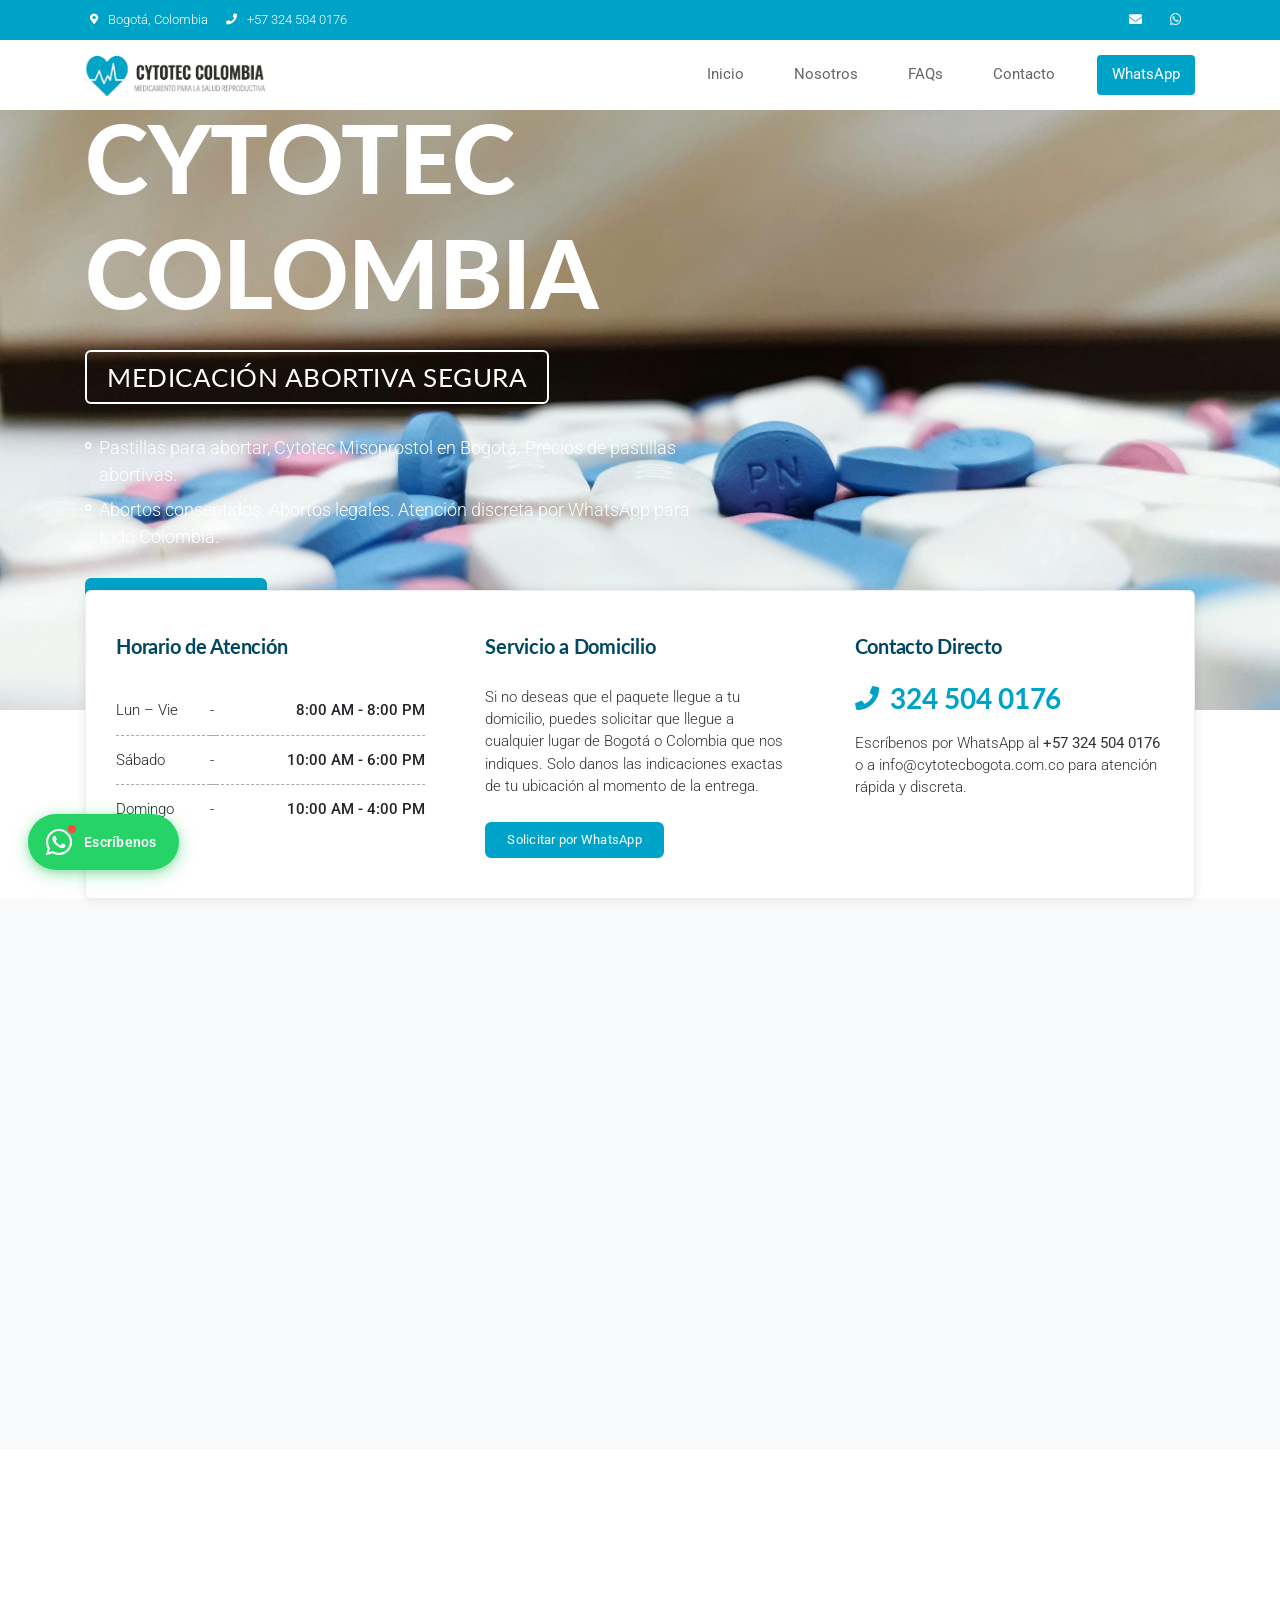
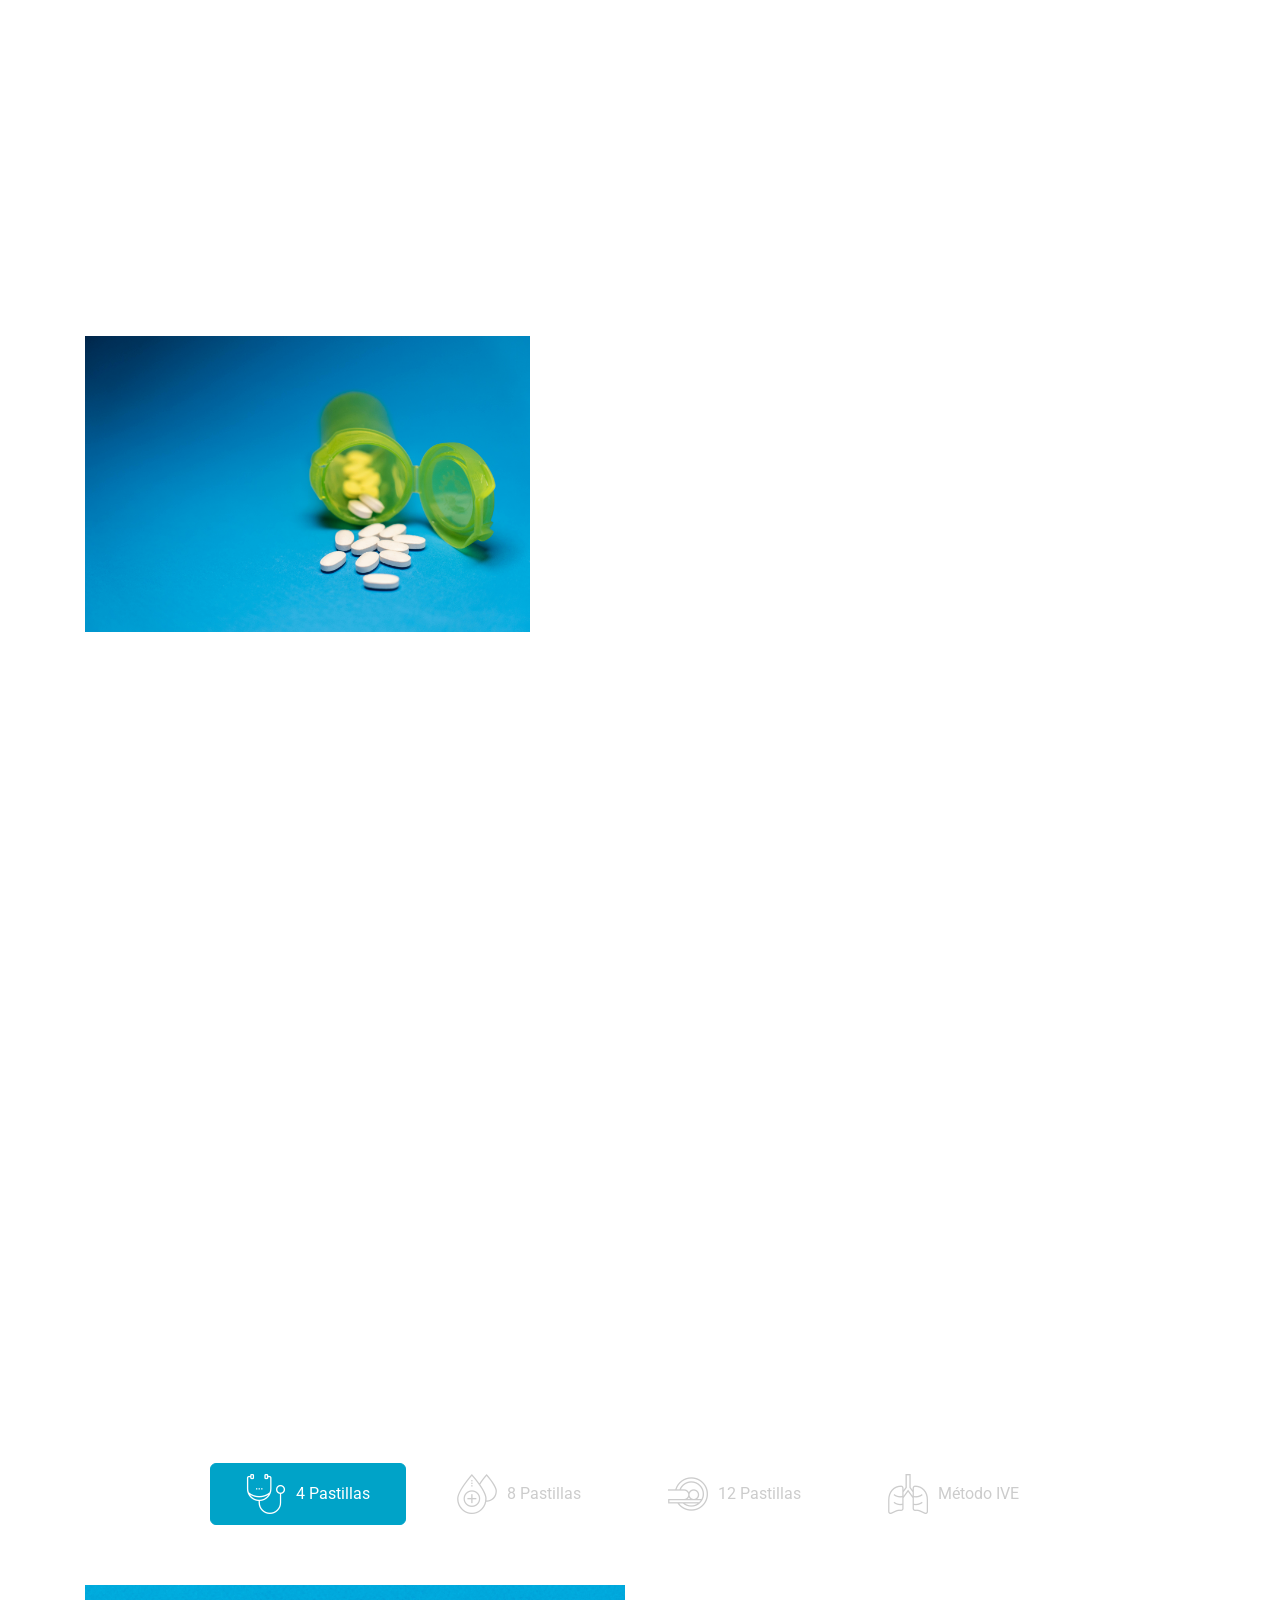
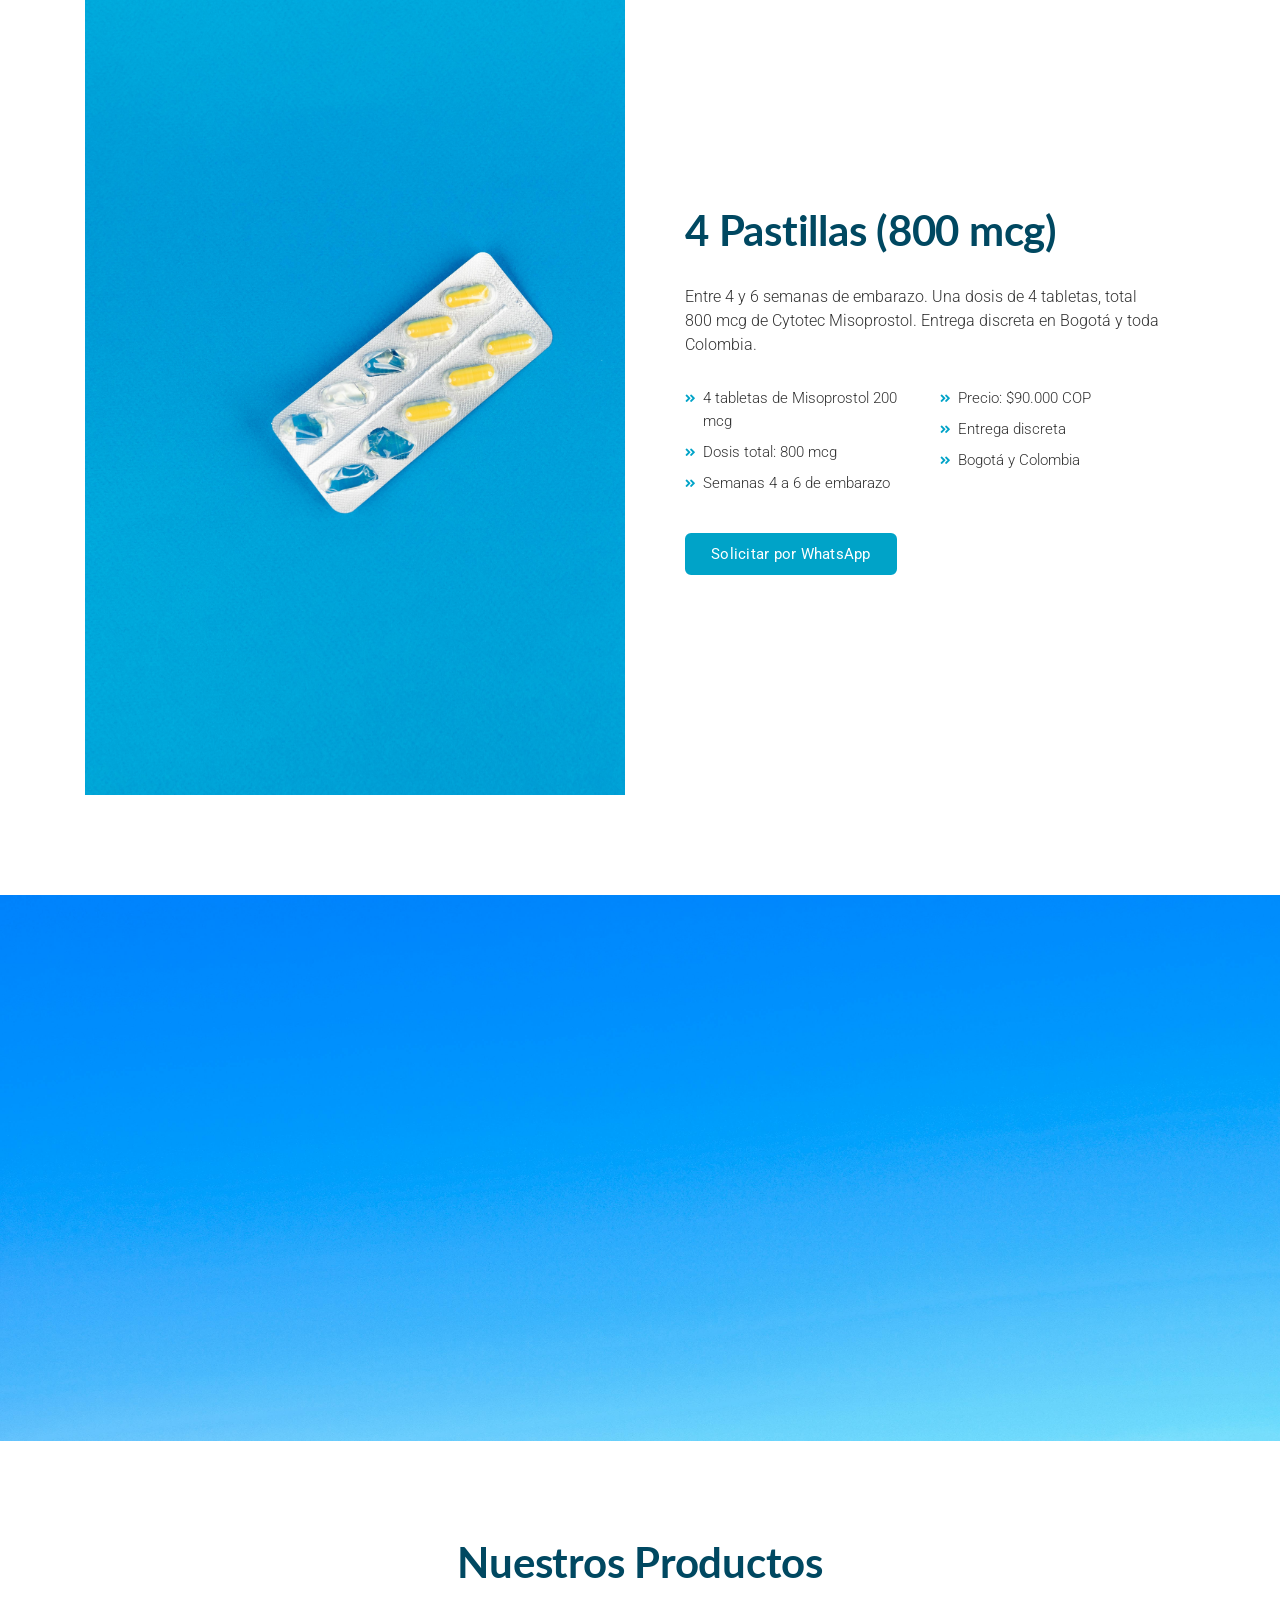
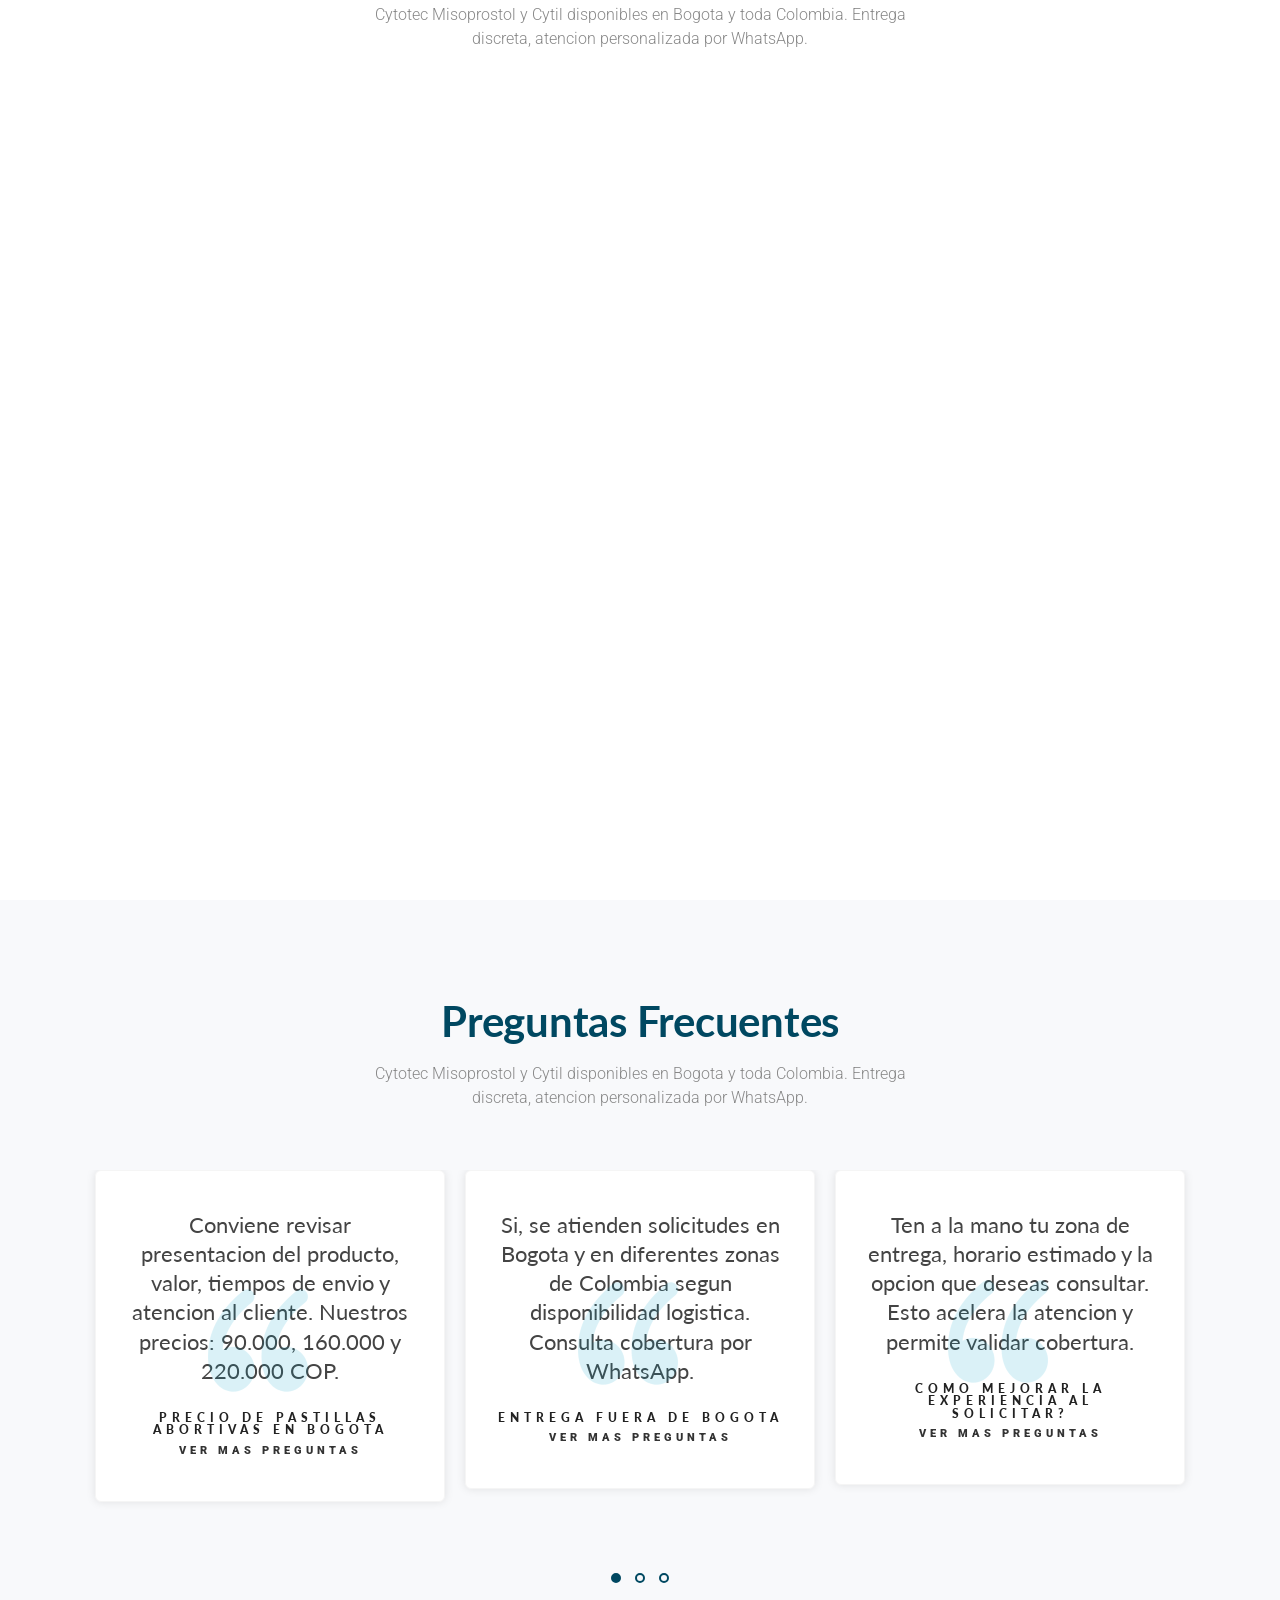
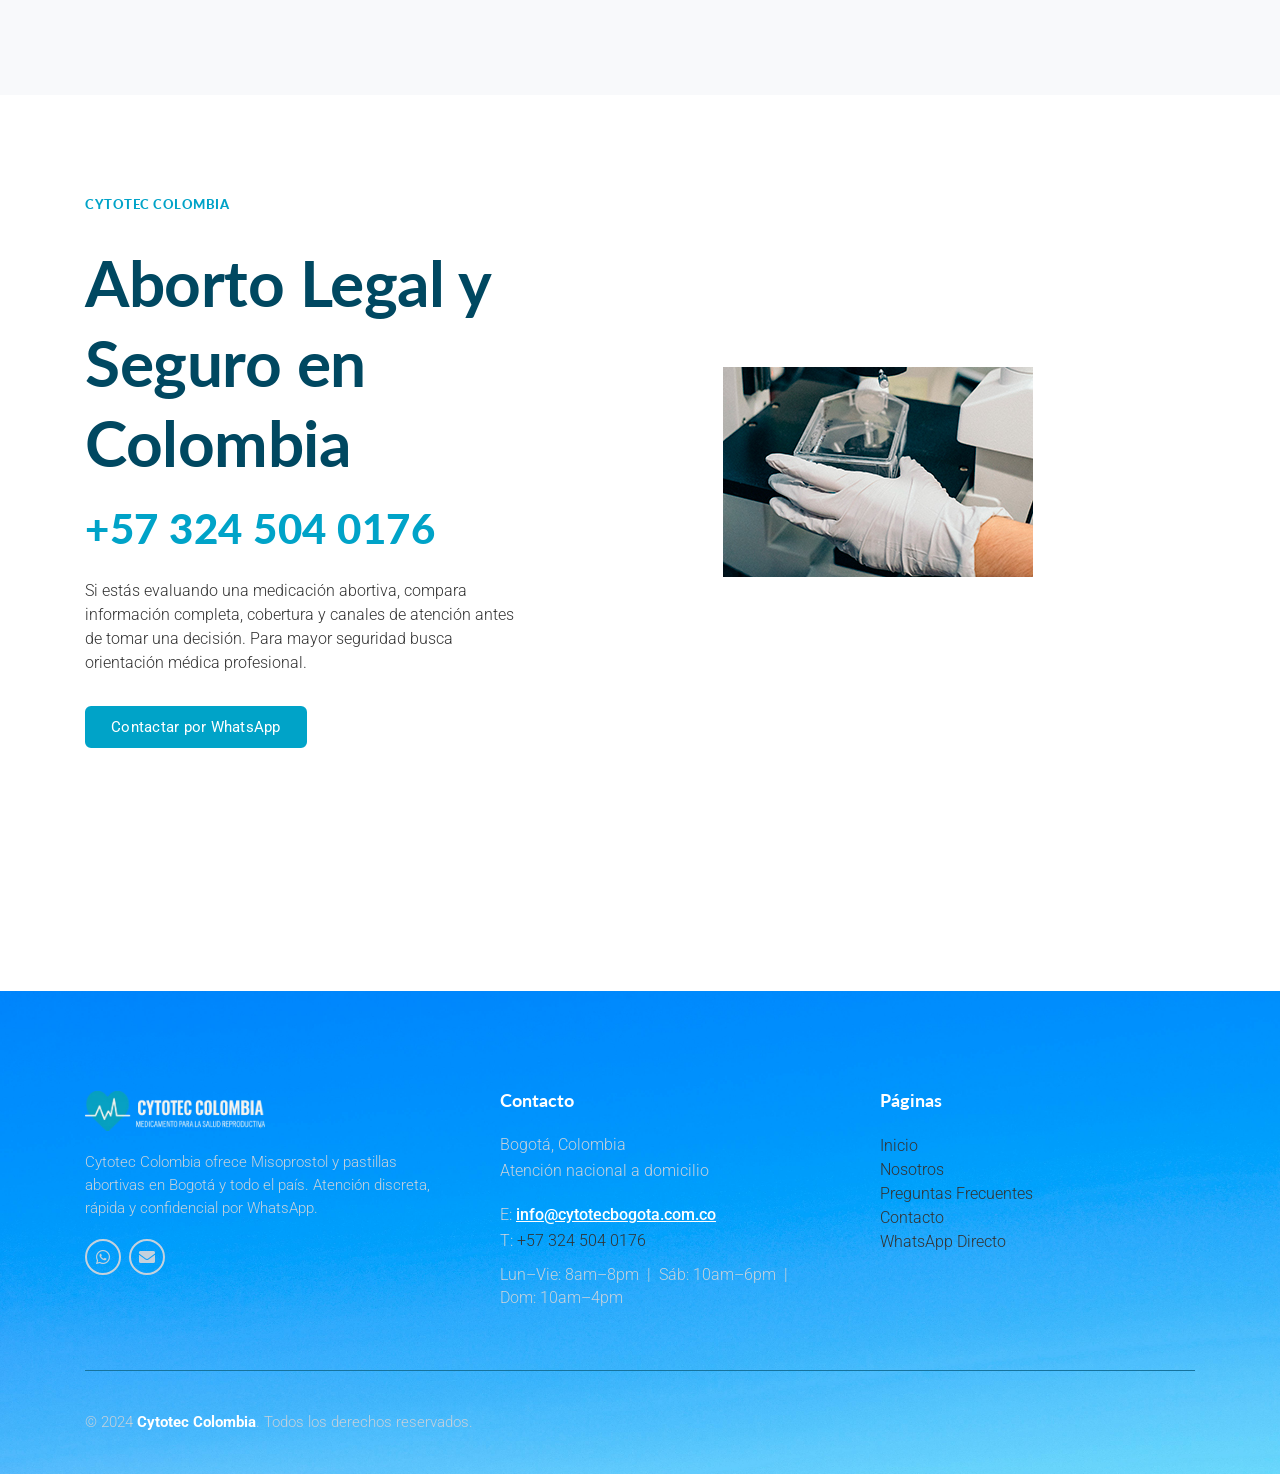
==== commit 5e5e4462: "init" ====
--- a/index.html
+++ b/index.html
@@ -146,7 +146,7 @@
             <li id="slide-1">
               <!-- Background Image -->
               <img
-                src="OLD-WEB/img/home/bg.png"
+                src="old-web/img/home/bg.png"
                 alt="Cytotec Colombia - Medicación abortiva"
               />
 
@@ -205,7 +205,7 @@
             <li id="slide-2">
               <!-- Background Image -->
               <img
-                src="OLD-WEB/img/products/1.jpg"
+                src="old-web/img/products/1.jpg"
                 alt="Cytotec 4 pastillas Bogotá"
               />
 
@@ -247,7 +247,7 @@
             <li id="slide-3">
               <!-- Background Image -->
               <img
-                src="OLD-WEB/img/home/bg.png"
+                src="old-web/img/home/bg.png"
                 alt="Cytotec servicio a domicilio Colombia"
               />
 
@@ -405,7 +405,7 @@
               >
                 <img
                   class="img-fluid"
-                  src="OLD-WEB/img/products/3.jpg"
+                  src="old-web/img/products/3.jpg"
                   alt="Cytotec Misoprostol pastillas abortivas Bogotá"
                 />
               </div>
@@ -531,7 +531,7 @@
                 <div class="banner-2-img">
                   <img
                     class="img-fluid"
-                    src="OLD-WEB/img/products/2.jpg"
+                    src="old-web/img/products/2.jpg"
                     alt="Cytotec Cytil Bogotá Colombia"
                   />
                 </div>
@@ -669,7 +669,7 @@
                 <img
                   style="height: 300px"
                   class="img-fluid"
-                  src="OLD-WEB/img/products/4.jpg"
+                  src="old-web/img/products/4.jpg"
                   alt="Cytotec Misoprostol Colombia"
                 />
               </div>
@@ -761,7 +761,7 @@
                       <div class="tab-img">
                         <img
                           class="img-fluid"
-                          src="OLD-WEB/img/products/1.jpg"
+                          src="old-web/img/products/1.jpg"
                           alt="4 Pastillas Cytotec Misoprostol Bogotá"
                         />
                       </div>
@@ -845,7 +845,7 @@
                       <div class="tab-imgs">
                         <img
                           class="img-fluid"
-                          src="OLD-WEB/img/products/2.jpg"
+                          src="old-web/img/products/2.jpg"
                           alt="8 Pastillas Cytotec Misoprostol Bogotá"
                         />
                       </div>
@@ -929,7 +929,7 @@
                       <div class="tab-img">
                         <img
                           class="img-fluid"
-                          src="OLD-WEB/img/products/3.jpg"
+                          src="old-web/img/products/3.jpg"
                           alt="12 Pastillas Cytotec Misoprostol Bogotá"
                         />
                       </div>
@@ -1013,7 +1013,7 @@
                       <div class="tab-img">
                         <img
                           class="img-fluid"
-                          src="OLD-WEB/img/products/5.jpg"
+                          src="old-web/img/products/5.jpg"
                           alt="Método IVE Colombia"
                         />
                       </div>
@@ -1155,7 +1155,7 @@
                   <!-- Photo -->
                   <img
                     class="img-fluid"
-                    src="OLD-WEB/img/products/1.jpg"
+                    src="old-web/img/products/1.jpg"
                     alt="4 Pastillas Cytotec"
                   />
                   <div class="item-overlay"></div>
@@ -1190,7 +1190,7 @@
                   <!-- Photo -->
                   <img
                     class="img-fluid"
-                    src="OLD-WEB/img/products/2.jpg"
+                    src="old-web/img/products/2.jpg"
                     alt="8 Pastillas Cytotec"
                   />
                   <div class="item-overlay"></div>
@@ -1227,7 +1227,7 @@
                   <!-- Photo -->
                   <img
                     class="img-fluid"
-                    src="OLD-WEB/img/products/3.jpg"
+                    src="old-web/img/products/3.jpg"
                     alt="12 Pastillas Cytotec"
                   />
                   <div class="item-overlay"></div>
@@ -1515,7 +1515,7 @@
               <div class="banner-3-img">
                 <img
                   class="img-fluid"
-                  src="OLD-WEB/img/products/6.jpg"
+                  src="old-web/img/products/6.jpg"
                   alt="Cytotec Colombia"
                 />
               </div>
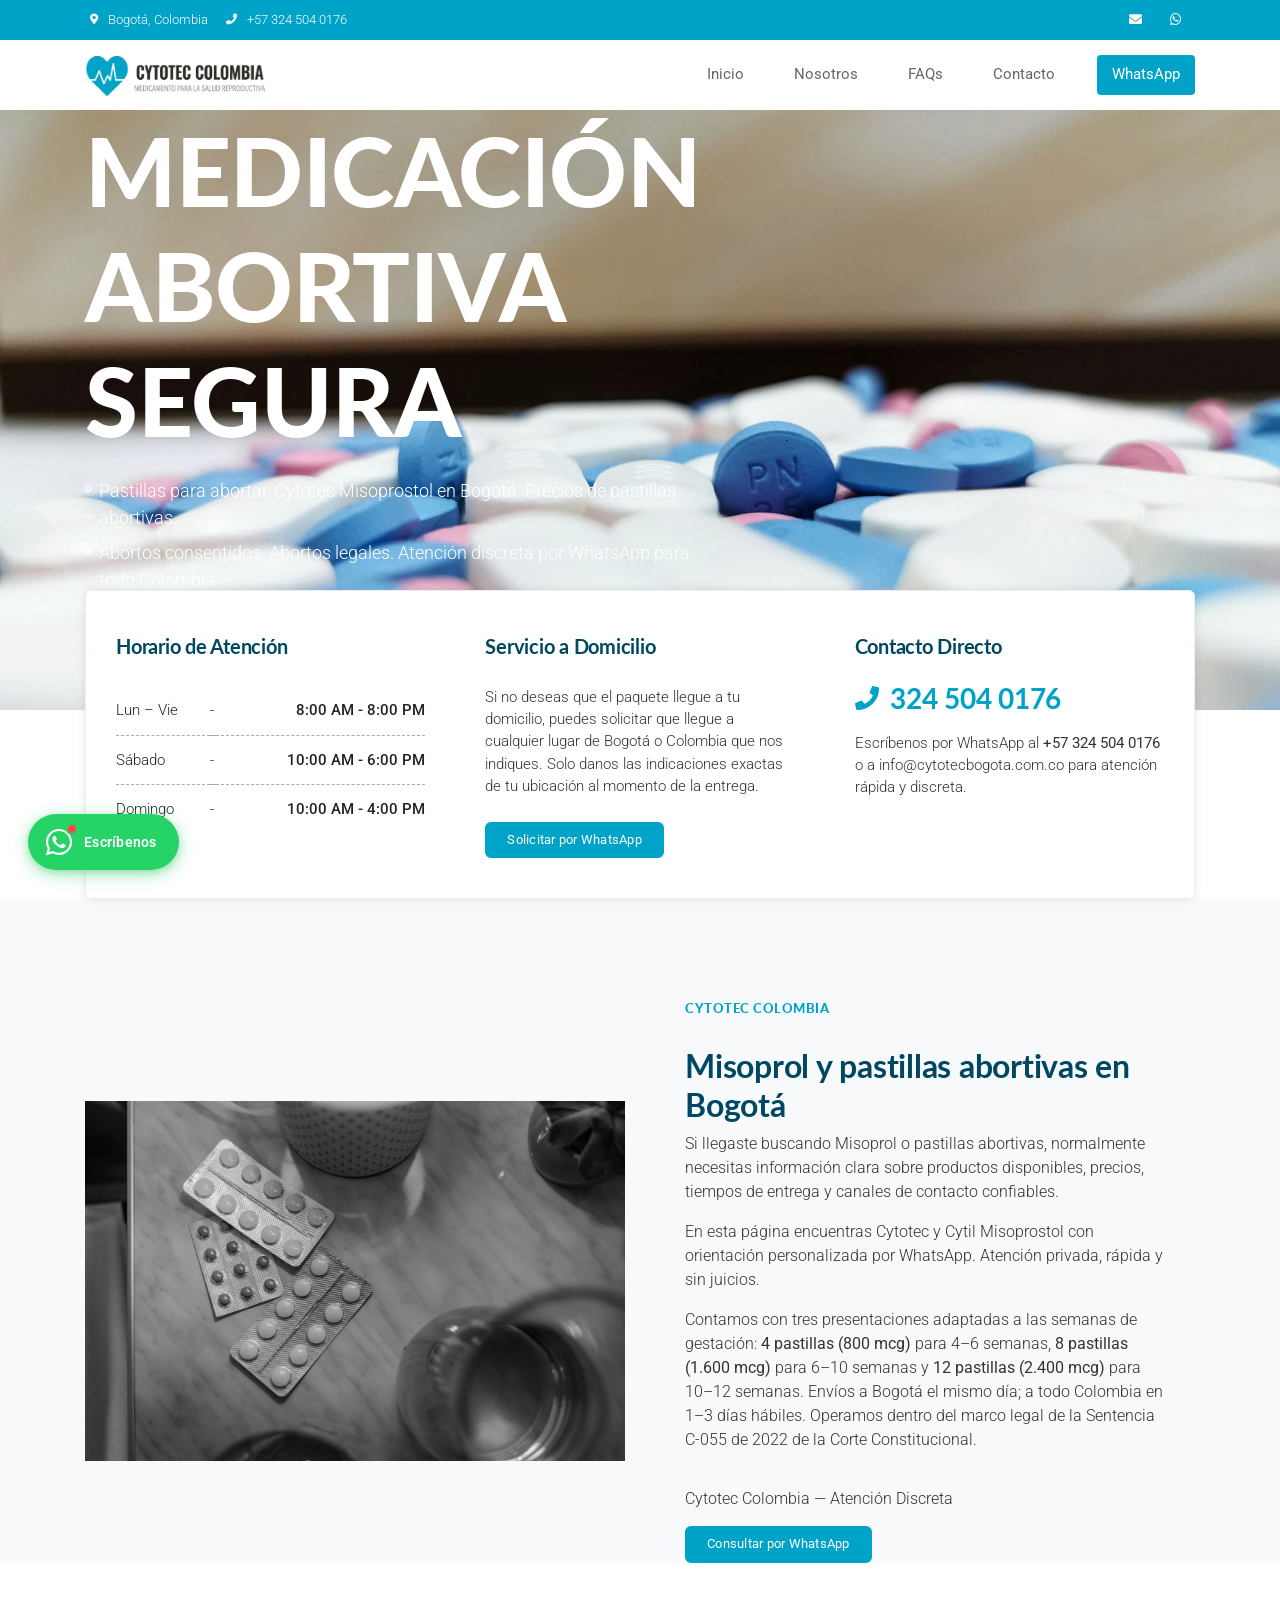
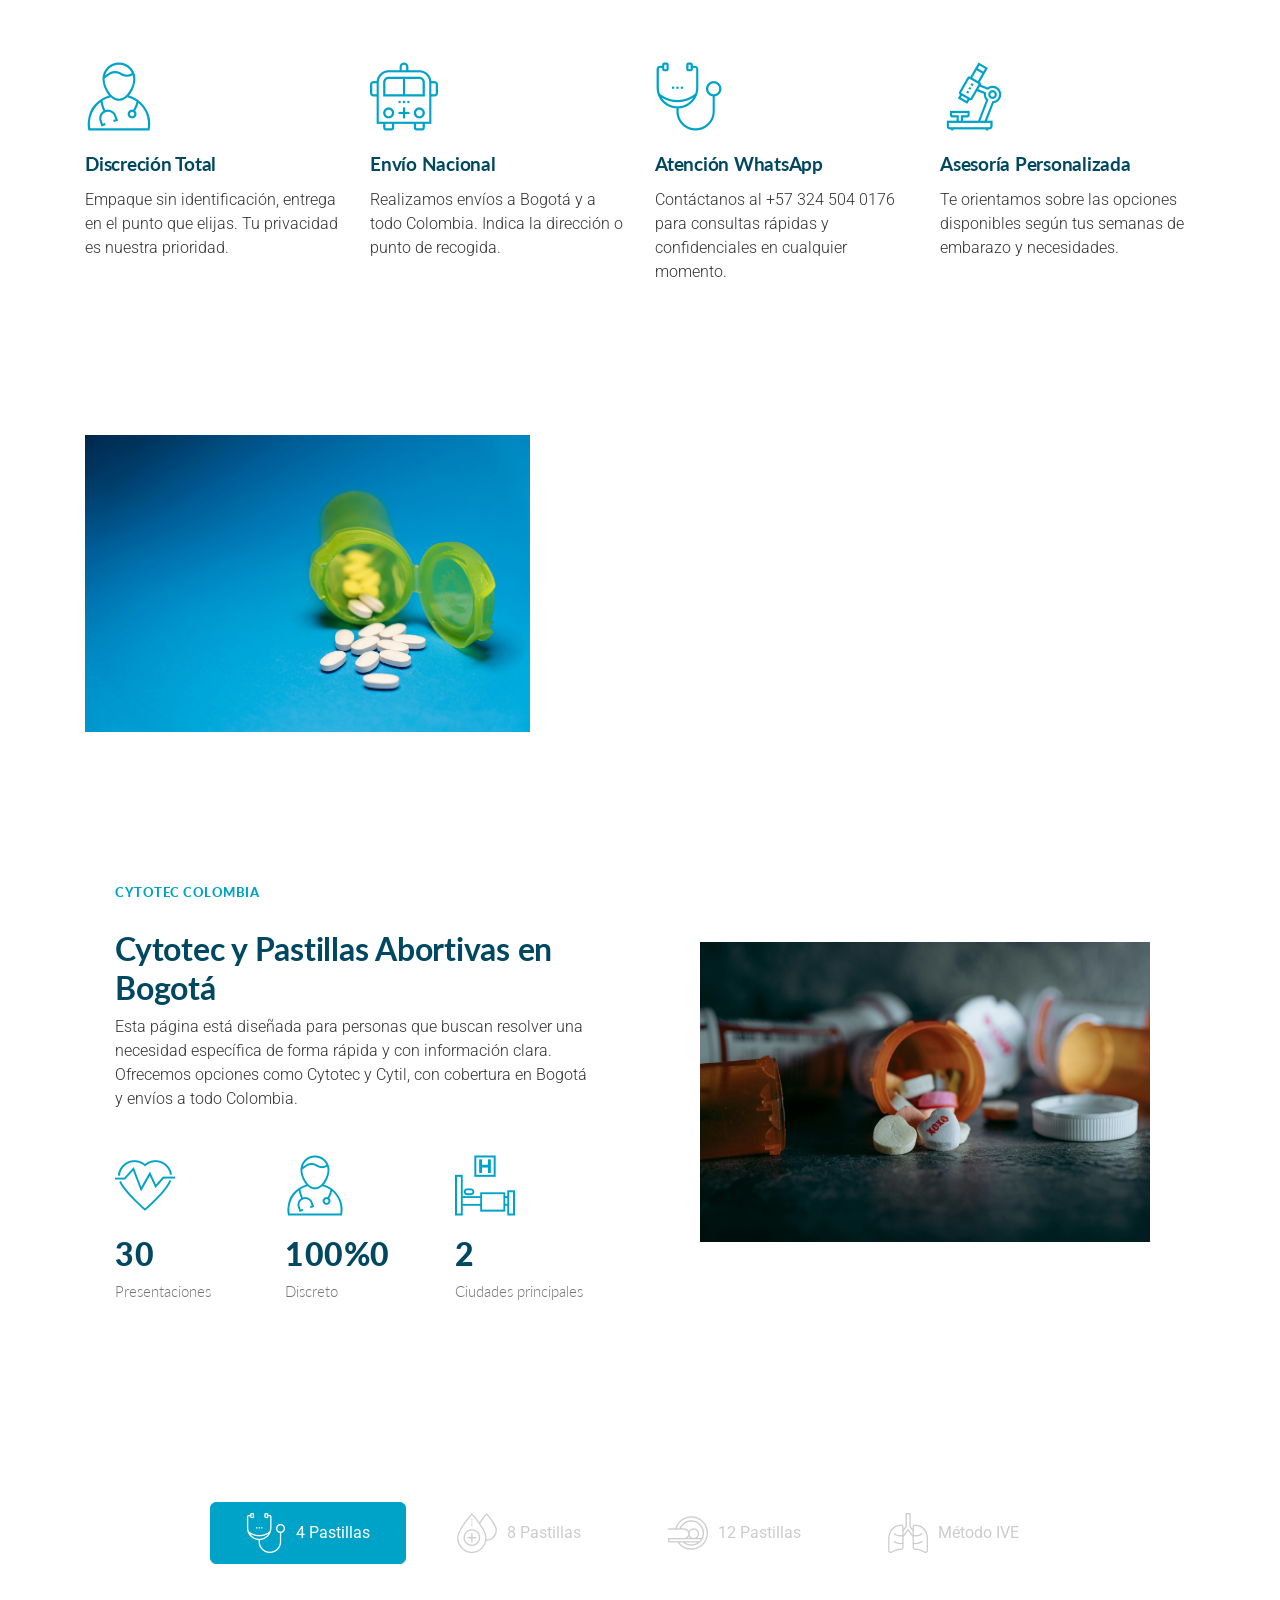
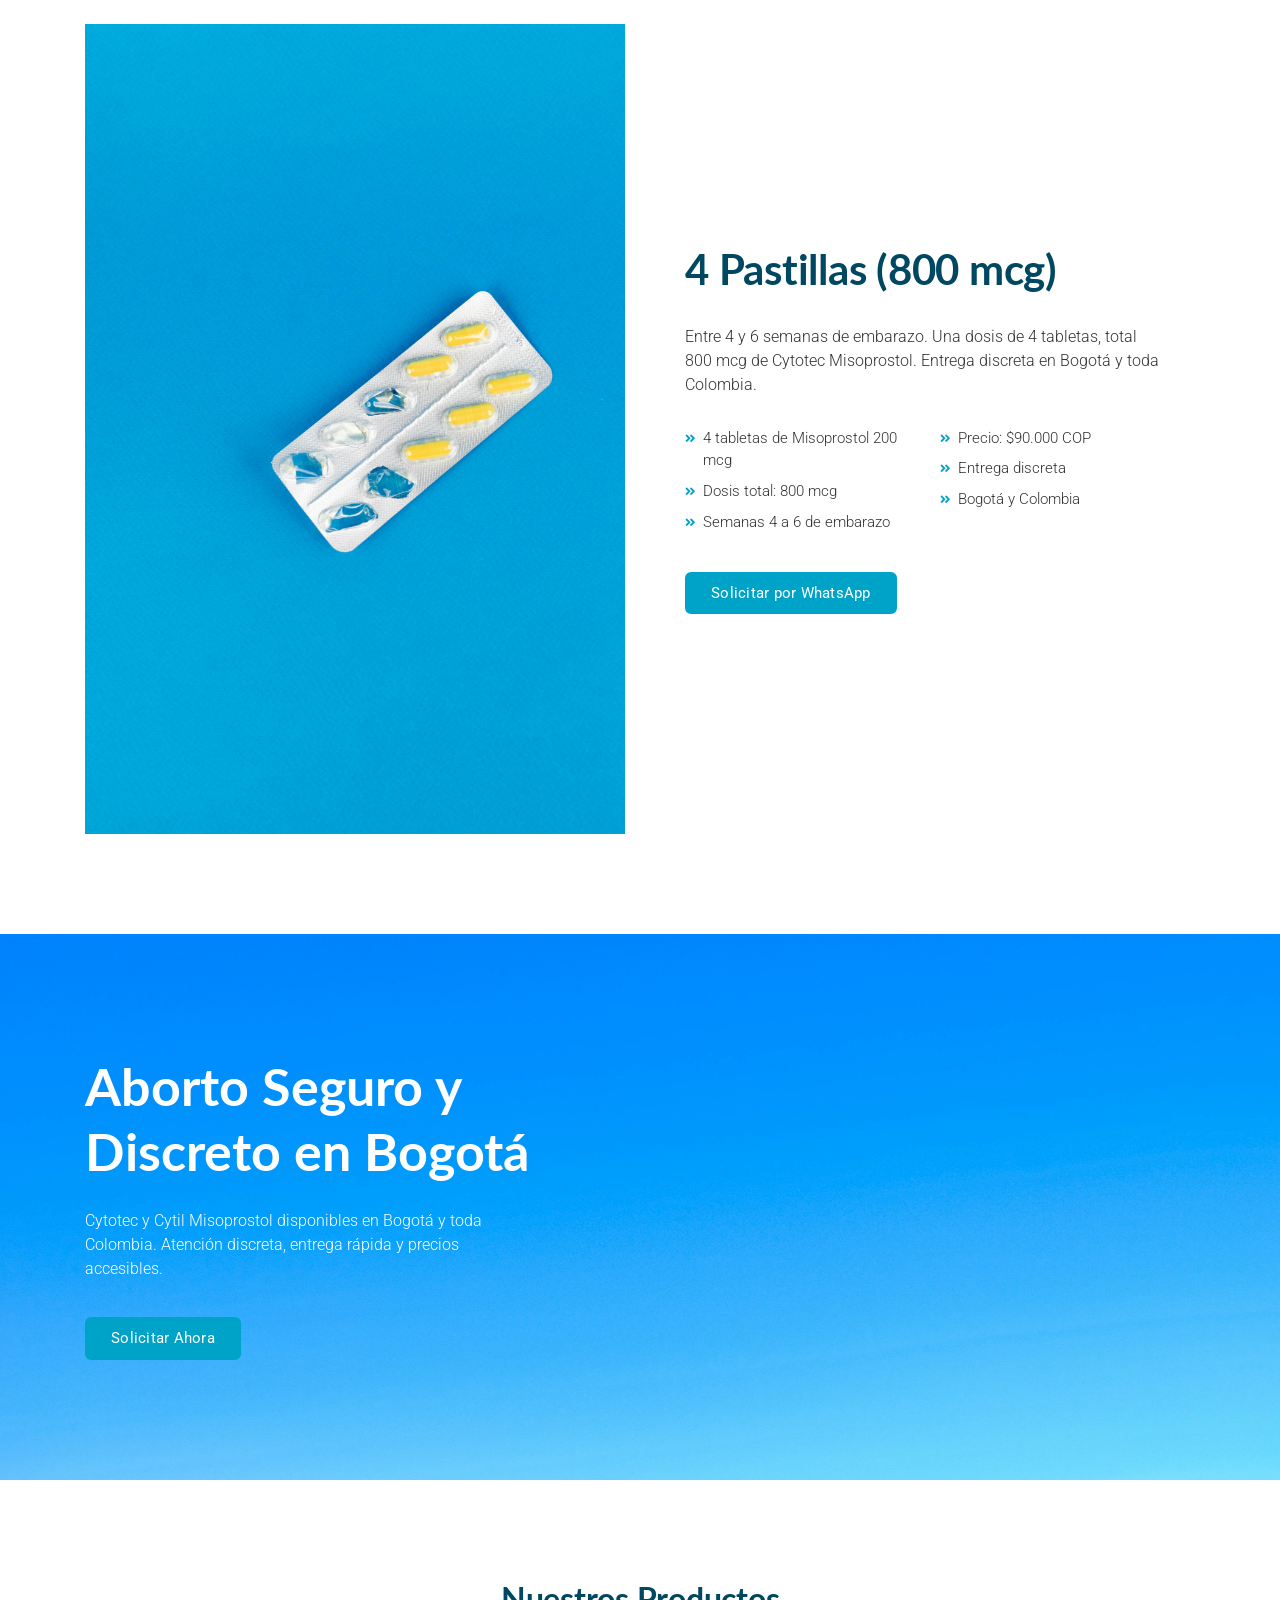
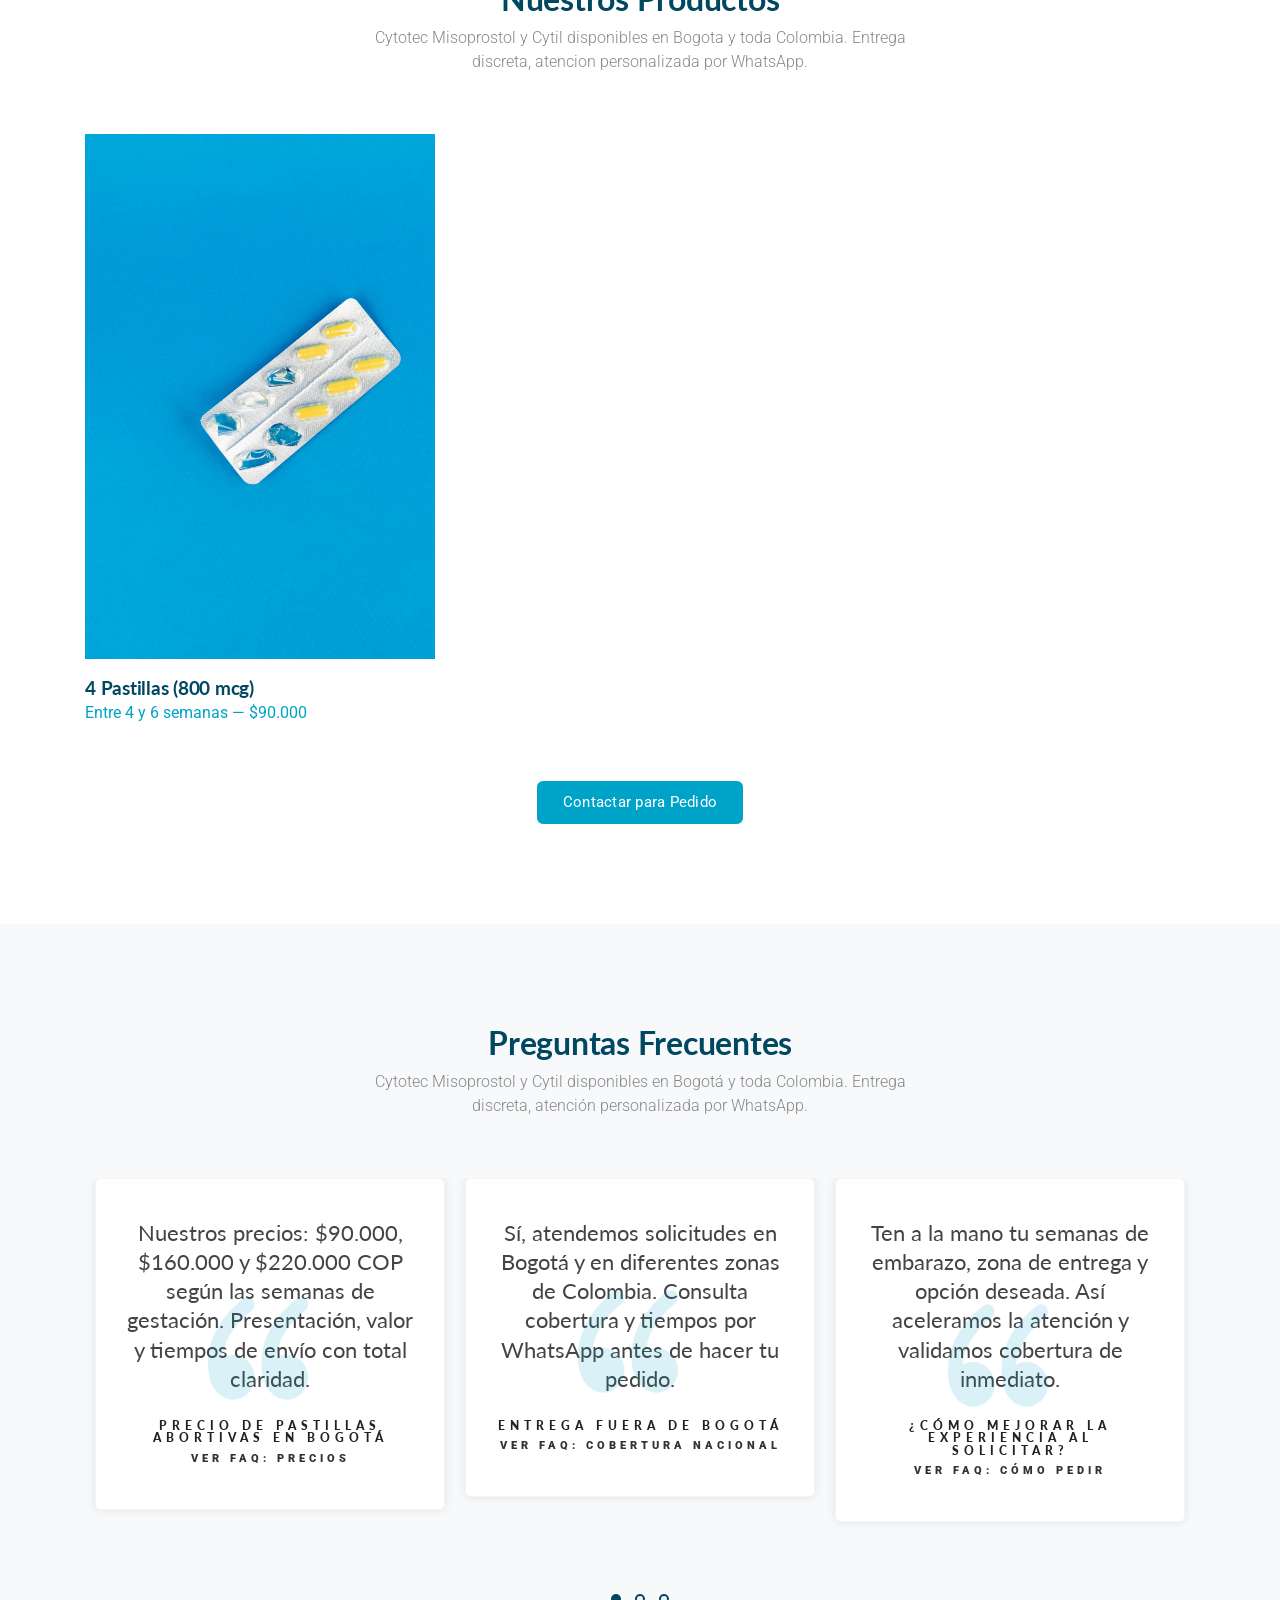
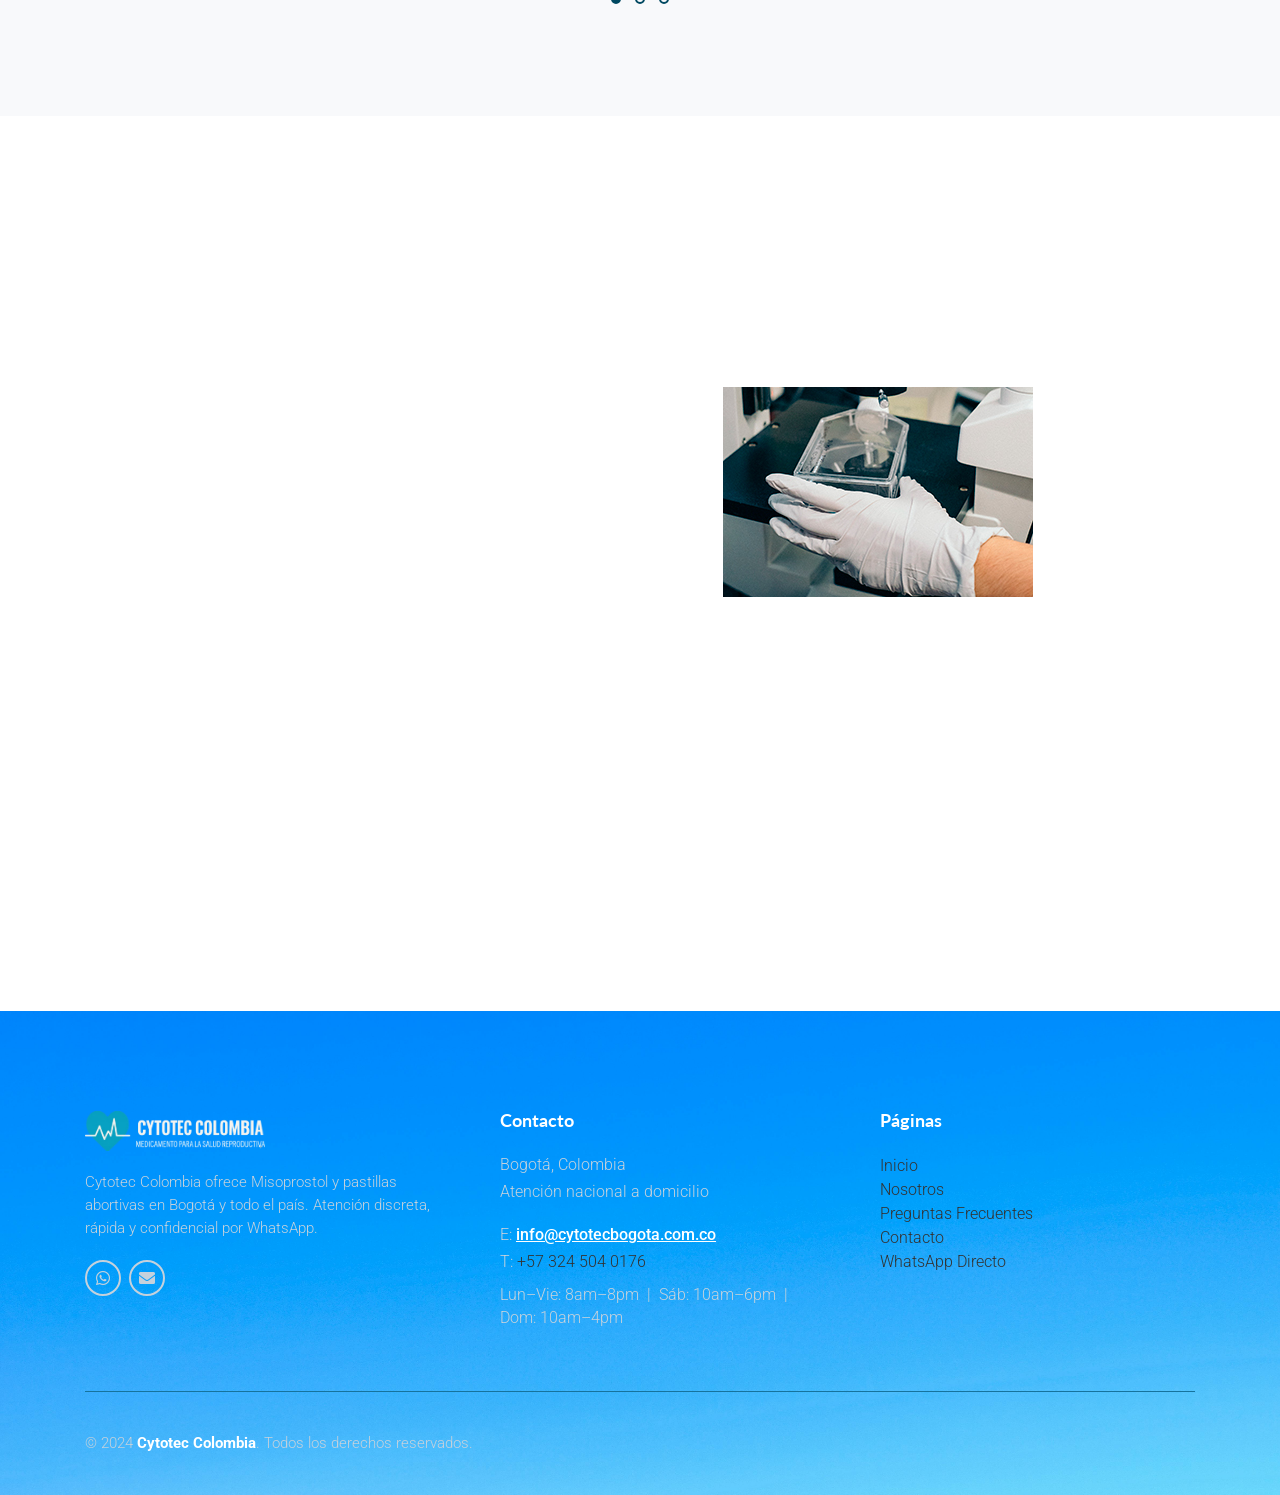
==== commit a4fd4113: "Update HTML metadata and headings for SEO optimization; add technical sheet for project identity" ====
--- a/index.html
+++ b/index.html
@@ -11,8 +11,9 @@
     <meta name="author" content="Cytotec Bogota" />
     <meta
       name="description"
-      content="Misoprol, Cytotec y pastillas abortivas en Bogota. Consulta precios y contacto por WhatsApp."
+      content="Cytotec y Cytil Misoprostol en Bogotá — pastillas abortivas con entrega discreta a domicilio. 3 presentaciones desde $90.000 COP. Aborto legal en Colombia (C-055/2022). Atención personalizada 7 días por WhatsApp."
     />
+    <meta http-equiv="Content-Type" content="text/html; charset=utf-8" />
     <meta
       name="keywords"
       content="Cytotec, Misoprol, pastillas abortivas, Bogota, Colombia, Cytil, Misoprostol, aborto seguro"
@@ -22,7 +23,7 @@
     <meta name="viewport" content="width=device-width, initial-scale=1.0" />
 
     <!-- SITE TITLE -->
-    <title>Misoprol y Pastillas Abortivas en Bogota | Precios y Contacto</title>
+    <title>Cytotec Misoprostol en Bogotá | Pastillas Abortivas — Entrega Discreta</title>
 
     <!-- FAVICON AND TOUCH ICONS  -->
     <link rel="shortcut icon" href="images/favicon.ico" type="image/x-icon" />
@@ -157,8 +158,8 @@
                     <div class="col-md-9 col-lg-8 col-xl-7">
                       <div class="caption-txt text-left white-color">
                         <!-- Title -->
-                        <h2>Cytotec Colombia</h2>
-                        <h3>Medicación Abortiva Segura</h3>
+                        <h1>Cytotec Colombia</h1>
+                        <h2>Medicación Abortiva Segura</h2>
 
                         <!-- CONTENT BOX #1 -->
                         <div class="box-list">
@@ -418,9 +419,9 @@
                 <span class="section-id blue-color">Cytotec Colombia</span>
 
                 <!-- Title -->
-                <h3 class="h3-md steelblue-color">
+                <h2 class="h3-md steelblue-color">
                   Misoprol y pastillas abortivas en Bogotá
-                </h3>
+                </h2>
 
                 <!-- Text -->
                 <p>
@@ -430,9 +431,18 @@
                   confiables.
                 </p>
                 <p>
-                  En esta página encuentras opciones como Cytotec y Cytil,
-                  orientación general y atención por WhatsApp para resolver
-                  dudas de forma privada y rápida.
+                  En esta página encuentras Cytotec y Cytil Misoprostol con
+                  orientación personalizada por WhatsApp. Atención privada,
+                  rápida y sin juicios.
+                </p>
+                <p>
+                  Contamos con tres presentaciones adaptadas a las semanas de
+                  gestación: <strong>4 pastillas (800 mcg)</strong> para 4–6
+                  semanas, <strong>8 pastillas (1.600 mcg)</strong> para 6–10
+                  semanas y <strong>12 pastillas (2.400 mcg)</strong> para 10–12
+                  semanas. Envíos a Bogotá el mismo día; a todo Colombia en 1–3
+                  días hábiles. Operamos dentro del marco legal de la Sentencia
+                  C-055 de 2022 de la Corte Constitucional.
                 </p>
 
                 <!-- Signature -->
@@ -547,7 +557,7 @@
                   <span class="section-id id-color">Cytotec Colombia</span>
 
                   <!-- Title  -->
-                  <h3 class="h3-lg">¿Buscas Cytil o Cytotec en Bogotá?</h3>
+                  <h2 class="h3-lg">¿Buscas Cytil o Cytotec en Bogotá?</h2>
 
                   <!-- Text -->
                   <p>
@@ -593,9 +603,9 @@
                 <span class="section-id blue-color">Cytotec Colombia</span>
 
                 <!-- Title -->
-                <h3 class="h3-md steelblue-color">
+                <h2 class="h3-md steelblue-color">
                   Cytotec y Pastillas Abortivas en Bogotá
-                </h3>
+                </h2>
 
                 <!-- Text -->
                 <p>
@@ -1133,9 +1143,9 @@
           <div class="row">
             <div class="col-lg-10 offset-lg-1 section-title">
               <!-- Title 	-->
-              <h3 class="h3-md steelblue-color" id="catalog">
+              <h2 class="h3-md steelblue-color" id="catalog">
                 Nuestros Productos
-              </h3>
+              </h2>
 
               <!-- Text -->
               <p>
@@ -1236,9 +1246,11 @@
                   <div class="profile-link">
                     <a
                       class="btn btn-sm btn-tra-white black-hover"
-                      href="doctor-1.html"
-                      title=""
-                      >View More Info</a
+                      href="https://wa.me/+573245040176"
+                      target="_blank"
+                      rel="noopener noreferrer"
+                      title="Solicitar 12 pastillas Cytotec por WhatsApp"
+                      >Solicitar</a
                     >
                   </div>
                 </div>
@@ -1282,12 +1294,12 @@
           <div class="row">
             <div class="col-lg-10 offset-lg-1 section-title">
               <!-- Title 	-->
-              <h3 class="h3-md steelblue-color">Preguntas Frecuentes</h3>
+              <h2 class="h3-md steelblue-color">Preguntas Frecuentes</h2>
 
               <!-- Text -->
               <p>
-                Cytotec Misoprostol y Cytil disponibles en Bogota y toda
-                Colombia. Entrega discreta, atencion personalizada por WhatsApp.
+                Cytotec Misoprostol y Cytil disponibles en Bogotá y toda
+                Colombia. Entrega discreta, atención personalizada por WhatsApp.
               </p>
             </div>
           </div>
@@ -1304,13 +1316,13 @@
                       <img src="images/quote.png" alt="quote-img" />
                     </div>
                     <p>
-                      Generalmente busca informacion de disponibilidad, precio,
-                      cobertura de entrega y una via de contacto inmediata.
-                      Ofrecemos atencion rapida por WhatsApp.
+                      Generalmente se busca información de disponibilidad,
+                      precio y cobertura de entrega. Ofrecemos atención rápida
+                      por WhatsApp al +57 324 504 0176.
                     </p>
                     <div class="review-author">
-                      <h5 class="h5-sm">Misoprol en Bogota</h5>
-                      <span><a href="faqs.html">Ver mas preguntas</a></span>
+                      <h5 class="h5-sm">Misoprol en Bogotá</h5>
+                      <span><a href="faqs.html#collapseOne">Ver FAQ: disponibilidad</a></span>
                     </div>
                   </div>
                 </div>
@@ -1322,15 +1334,15 @@
                       <img src="images/quote.png" alt="quote-img" />
                     </div>
                     <p>
-                      Conviene revisar presentacion del producto, valor, tiempos
-                      de envio y atencion al cliente. Nuestros precios: 90.000,
-                      160.000 y 220.000 COP.
+                      Nuestros precios: $90.000, $160.000 y $220.000 COP según
+                      las semanas de gestación. Presentación, valor y tiempos de
+                      envío con total claridad.
                     </p>
                     <div class="review-author">
                       <h5 class="h5-sm">
-                        Precio de pastillas abortivas en Bogota
+                        Precio de pastillas abortivas en Bogotá
                       </h5>
-                      <span><a href="faqs.html">Ver mas preguntas</a></span>
+                      <span><a href="faqs.html#collapseTen">Ver FAQ: precios</a></span>
                     </div>
                   </div>
                 </div>
@@ -1342,13 +1354,13 @@
                       <img src="images/quote.png" alt="quote-img" />
                     </div>
                     <p>
-                      Si, se atienden solicitudes en Bogota y en diferentes
-                      zonas de Colombia segun disponibilidad logistica. Consulta
-                      cobertura por WhatsApp.
+                      Sí, atendemos solicitudes en Bogotá y en diferentes zonas
+                      de Colombia. Consulta cobertura y tiempos por WhatsApp
+                      antes de hacer tu pedido.
                     </p>
                     <div class="review-author">
-                      <h5 class="h5-sm">Entrega fuera de Bogota</h5>
-                      <span><a href="faqs.html">Ver mas preguntas</a></span>
+                      <h5 class="h5-sm">Entrega fuera de Bogotá</h5>
+                      <span><a href="faqs.html#collapseTwo">Ver FAQ: cobertura nacional</a></span>
                     </div>
                   </div>
                 </div>
@@ -1360,15 +1372,15 @@
                       <img src="images/quote.png" alt="quote-img" />
                     </div>
                     <p>
-                      Ten a la mano tu zona de entrega, horario estimado y la
-                      opcion que deseas consultar. Esto acelera la atencion y
-                      permite validar cobertura.
+                      Ten a la mano tu semanas de embarazo, zona de entrega y
+                      opción deseada. Así aceleramos la atención y validamos
+                      cobertura de inmediato.
                     </p>
                     <div class="review-author">
                       <h5 class="h5-sm">
-                        Como mejorar la experiencia al solicitar?
+                        ¿Cómo mejorar la experiencia al solicitar?
                       </h5>
-                      <span><a href="faqs.html">Ver mas preguntas</a></span>
+                      <span><a href="faqs.html#collapseFive">Ver FAQ: cómo pedir</a></span>
                     </div>
                   </div>
                 </div>
@@ -1380,13 +1392,13 @@
                       <img src="images/quote.png" alt="quote-img" />
                     </div>
                     <p>
-                      Cytil es aprobado y legal con misoprostol. Cytotec es la
-                      marca original. Ambas opciones disponibles. Consultanos
-                      para orientacion.
+                      Cytil es aprobado por INVIMA con misoprostol. Cytotec es
+                      la marca original. Ambas opciones disponibles. Consúltanos
+                      para orientación personalizada.
                     </p>
                     <div class="review-author">
-                      <h5 class="h5-sm">Cytil vs Cytotec: cual elegir?</h5>
-                      <span><a href="faqs.html">Ver mas preguntas</a></span>
+                      <h5 class="h5-sm">Cytil vs Cytotec: ¿cuál elegir?</h5>
+                      <span><a href="faqs.html#collapseOne">Ver FAQ: Cytil vs Cytotec</a></span>
                     </div>
                   </div>
                 </div>
@@ -1398,13 +1410,13 @@
                       <img src="images/quote.png" alt="quote-img" />
                     </div>
                     <p>
-                      Lee primero la guia informativa, revisa productos
-                      disponibles y confirma detalles en preguntas frecuentes
-                      para hacer una consulta efectiva.
+                      Lee la guía informativa, revisa los productos disponibles
+                      y consulta preguntas frecuentes para una comunicación
+                      efectiva con nosotros.
                     </p>
                     <div class="review-author">
-                      <h5 class="h5-sm">Que revisar antes de contactar?</h5>
-                      <span><a href="faqs.html">Ver mas preguntas</a></span>
+                      <h5 class="h5-sm">¿Qué revisar antes de contactar?</h5>
+                      <span><a href="faqs.html#collapseTwelve">Ver FAQ: asesoría previa</a></span>
                     </div>
                   </div>
                 </div>
@@ -1416,13 +1428,13 @@
                       <img src="images/quote.png" alt="quote-img" />
                     </div>
                     <p>
-                      En Bogota la entrega es el mismo dia o al dia siguiente.
-                      Para otras ciudades consultamos disponibilidad y tiempos
-                      especificos por WhatsApp.
+                      En Bogotá la entrega es el mismo día o al día siguiente.
+                      Para otras ciudades de Colombia consultamos tiempos
+                      específicos por WhatsApp.
                     </p>
                     <div class="review-author">
-                      <h5 class="h5-sm">Cual es el tiempo de entrega?</h5>
-                      <span><a href="faqs.html">Ver mas preguntas</a></span>
+                      <h5 class="h5-sm">¿Cuál es el tiempo de entrega?</h5>
+                      <span><a href="faqs.html#collapseSix">Ver FAQ: tiempos de envío</a></span>
                     </div>
                   </div>
                 </div>
@@ -1434,13 +1446,13 @@
                       <img src="images/quote.png" alt="quote-img" />
                     </div>
                     <p>
-                      Aceptamos pago contra entrega en Bogota y otras ciudades.
-                      Para envios a otras ciudades consultamos las opciones
-                      disponibles al momento del pedido.
+                      Aceptamos pago contra entrega en Bogotá. Para envíos
+                      nacionales: transferencia bancaria, Nequi o Daviplata
+                      según disponibilidad al momento del pedido.
                     </p>
                     <div class="review-author">
-                      <h5 class="h5-sm">Que formas de pago aceptan?</h5>
-                      <span><a href="faqs.html">Ver mas preguntas</a></span>
+                      <h5 class="h5-sm">¿Qué formas de pago aceptan?</h5>
+                      <span><a href="faqs.html#collapseNine">Ver FAQ: métodos de pago</a></span>
                     </div>
                   </div>
                 </div>
@@ -1452,15 +1464,15 @@
                       <img src="images/quote.png" alt="quote-img" />
                     </div>
                     <p>
-                      Si. El empaque no tiene identificacion del producto. La
-                      comunicacion es por WhatsApp o email de forma privada y
-                      confidencial.
+                      Sí. El empaque no tiene identificación del producto. La
+                      comunicación es por WhatsApp o correo electrónico de forma
+                      privada y confidencial.
                     </p>
                     <div class="review-author">
                       <h5 class="h5-sm">
-                        La informacion y entrega es discreta?
+                        ¿La información y entrega es discreta?
                       </h5>
-                      <span><a href="faqs.html">Ver mas preguntas</a></span>
+                      <span><a href="faqs.html#collapseSeven">Ver FAQ: discreción y privacidad</a></span>
                     </div>
                   </div>
                 </div>
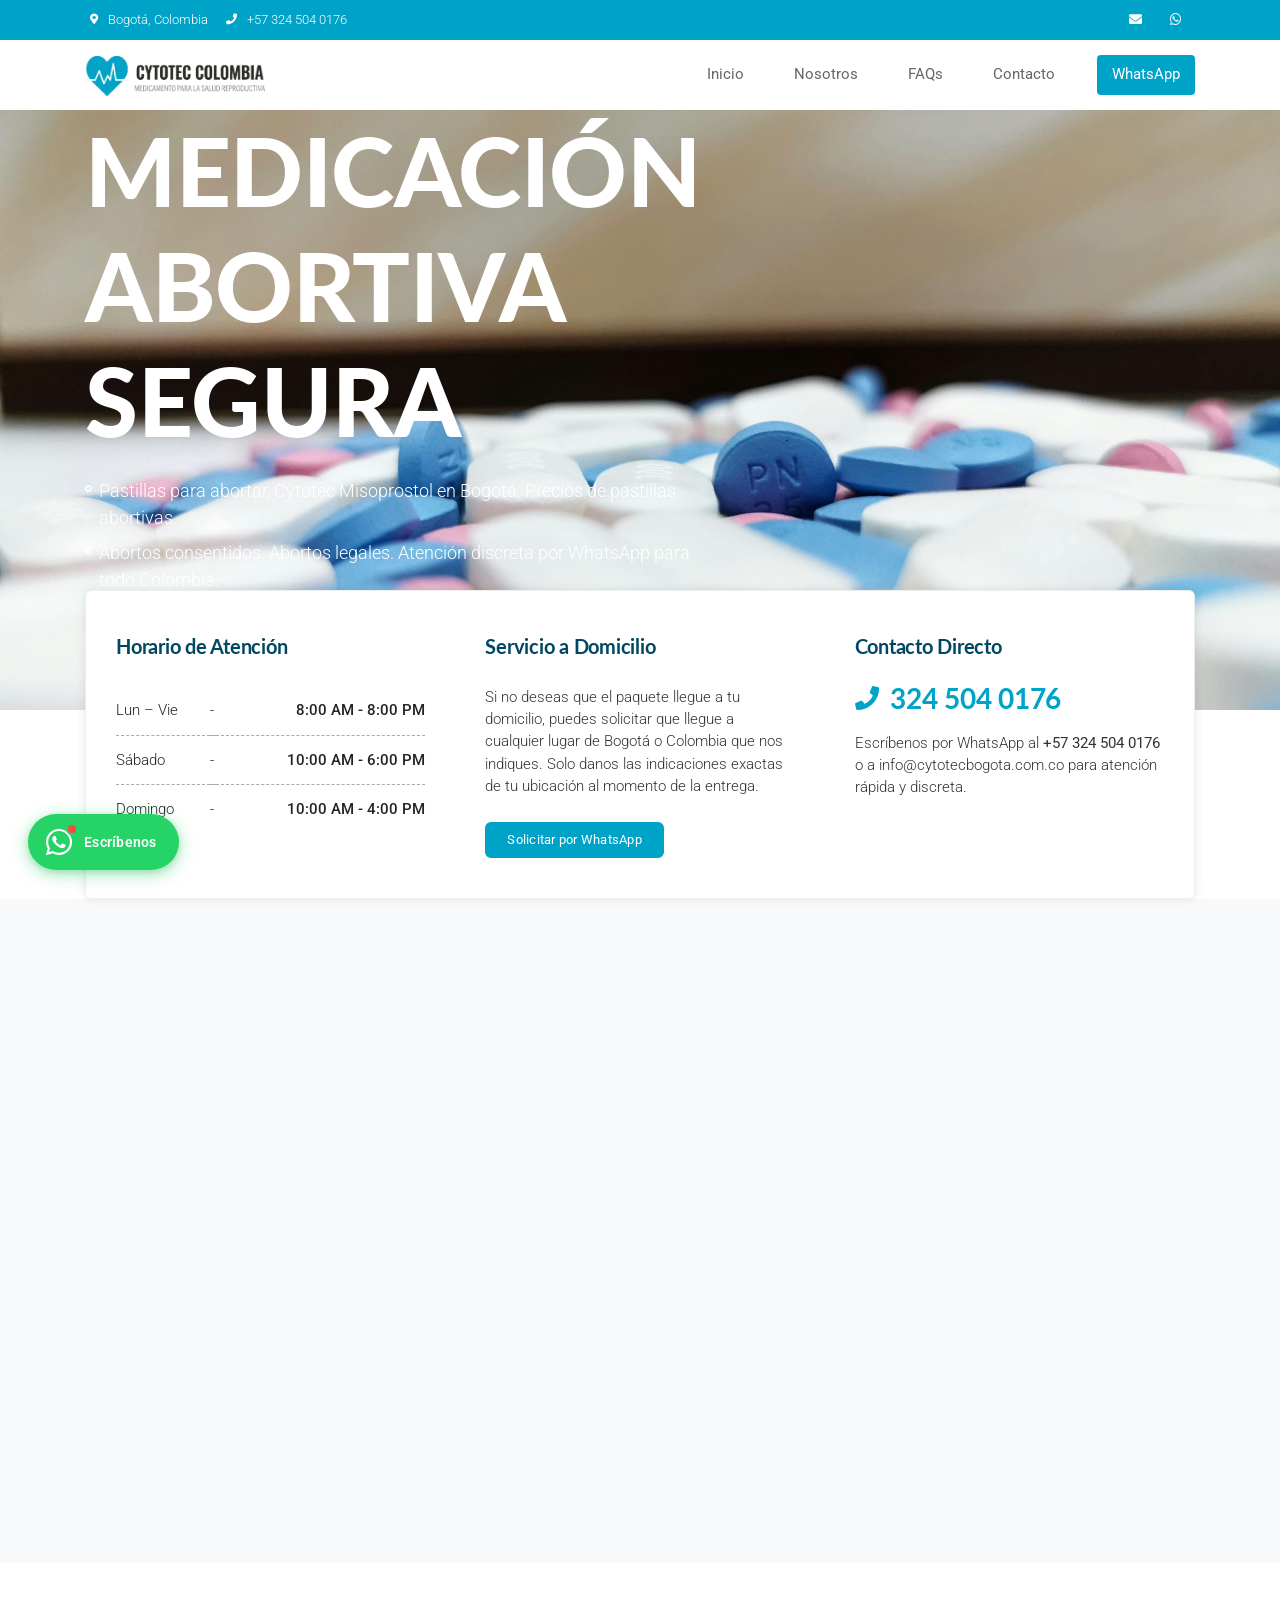
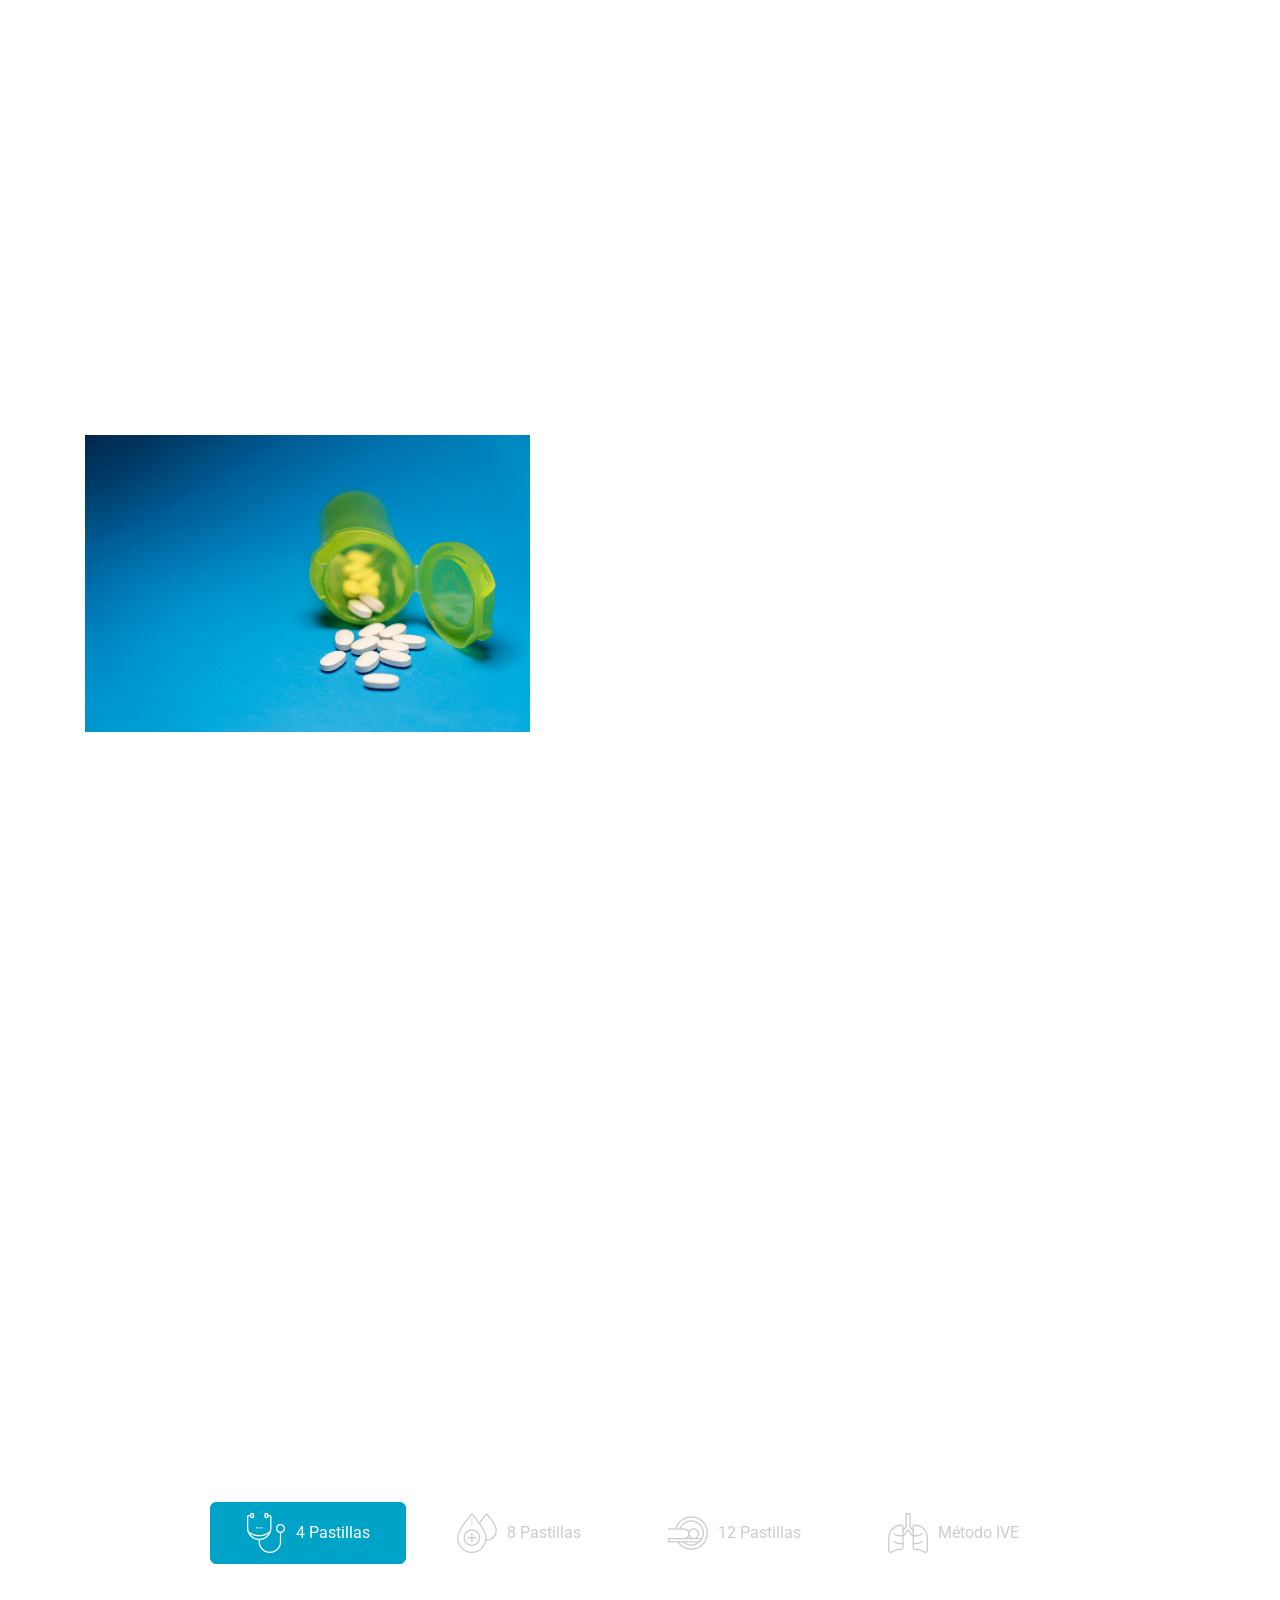
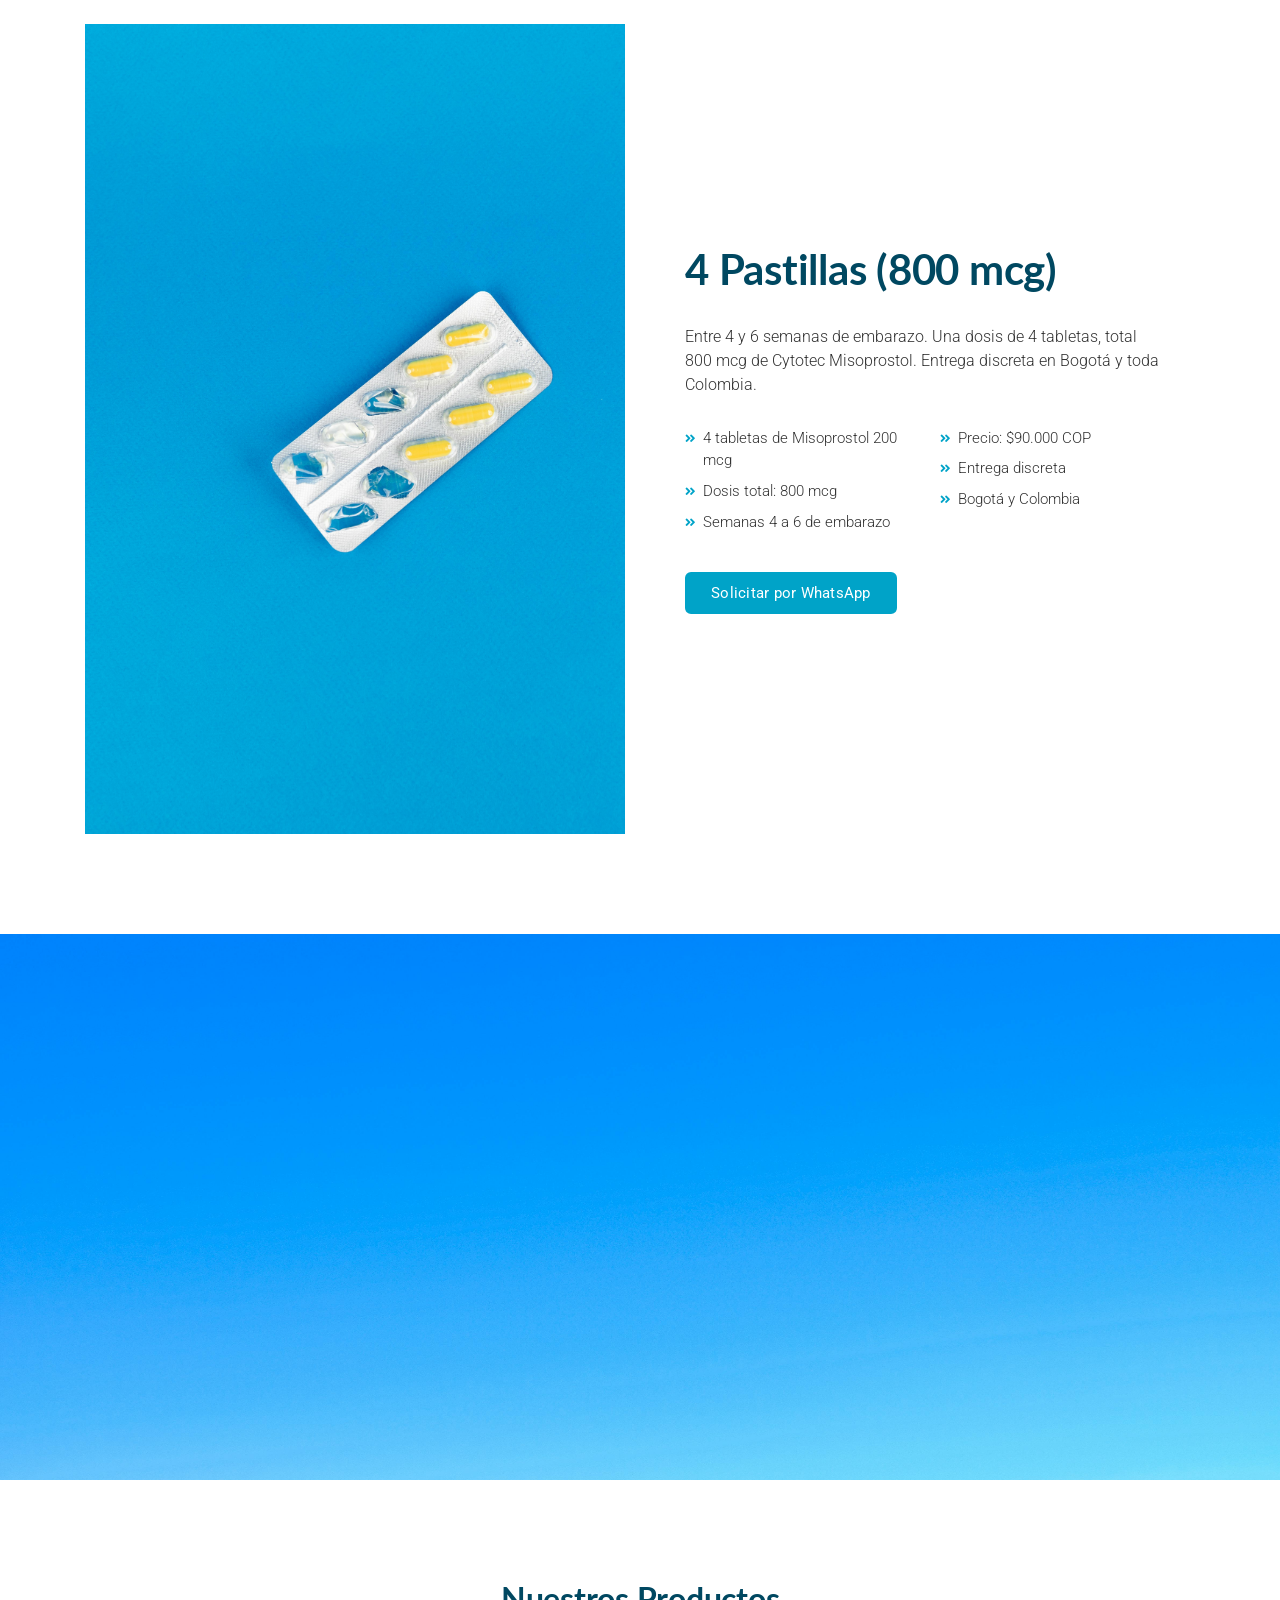
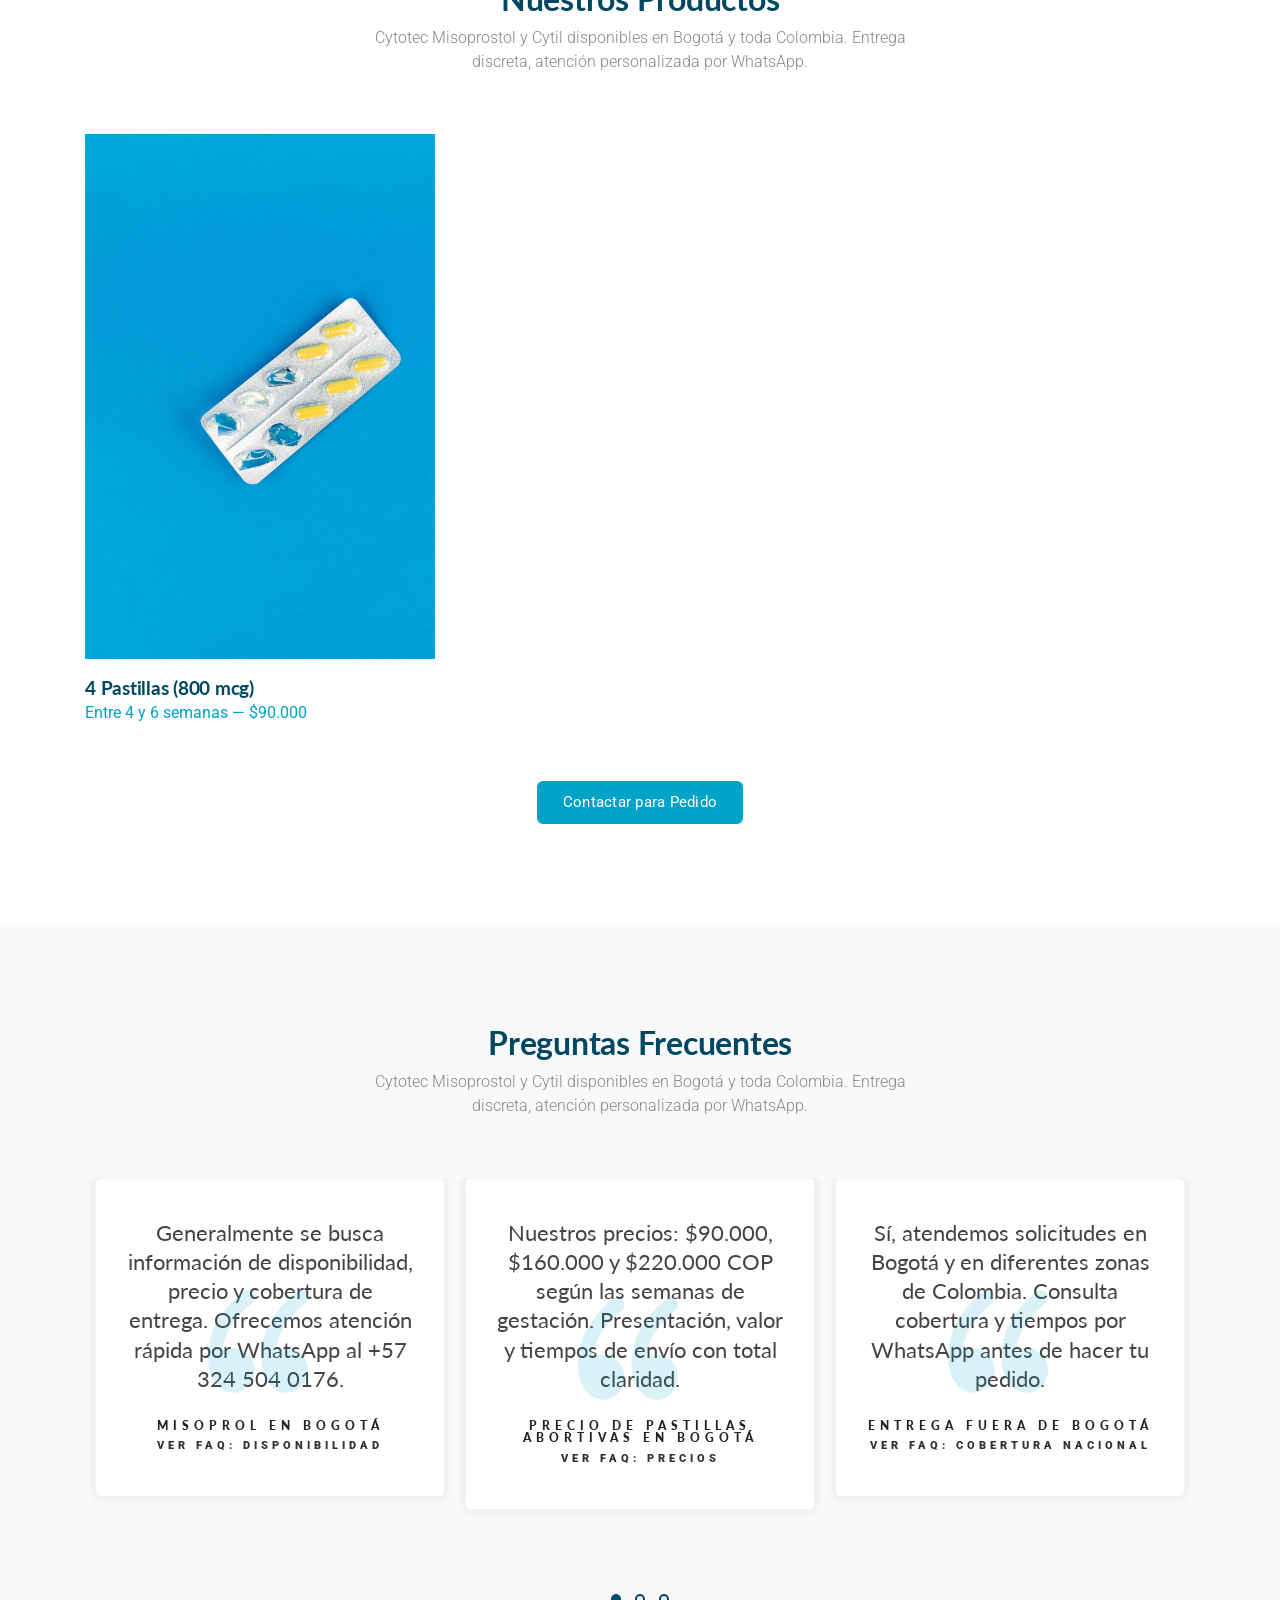
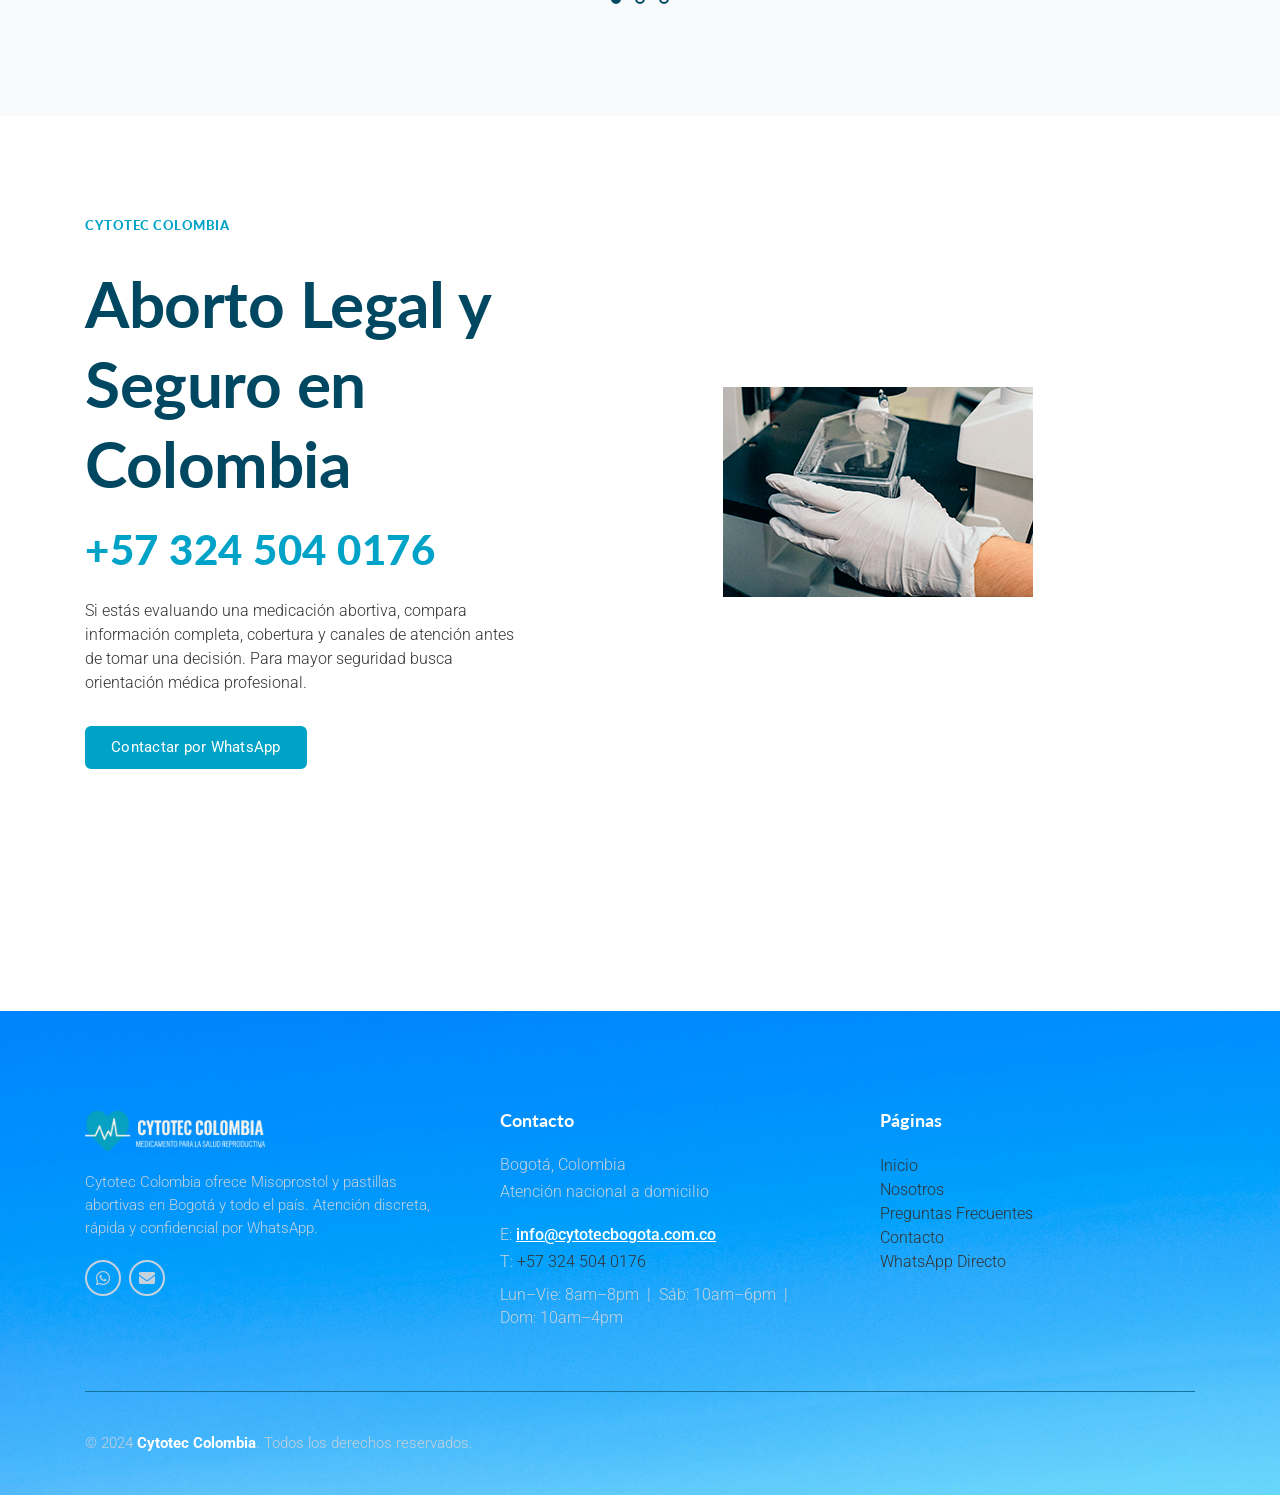
==== commit c98c7392: "SEO" ====
--- a/index.html
+++ b/index.html
@@ -11,7 +11,7 @@
     <meta name="author" content="Cytotec Bogota" />
     <meta
       name="description"
-      content="Cytotec y Cytil Misoprostol en Bogotá — pastillas abortivas con entrega discreta a domicilio. 3 presentaciones desde $90.000 COP. Aborto legal en Colombia (C-055/2022). Atención personalizada 7 días por WhatsApp."
+      content="Cytotec y Cytil Misoprostol en Bogotá — entrega discreta a domicilio. 3 presentaciones desde $90.000 COP. Legal (C-055/2022). Atención 7 días por WhatsApp."
     />
     <meta http-equiv="Content-Type" content="text/html; charset=utf-8" />
     <meta
@@ -23,7 +23,7 @@
     <meta name="viewport" content="width=device-width, initial-scale=1.0" />
 
     <!-- SITE TITLE -->
-    <title>Cytotec Misoprostol en Bogotá | Pastillas Abortivas — Entrega Discreta</title>
+    <title>Cytotec Misoprostol Bogotá | Pastillas Abortivas Discretas</title>
 
     <!-- FAVICON AND TOUCH ICONS  -->
     <link rel="shortcut icon" href="images/favicon.ico" type="image/x-icon" />
@@ -158,7 +158,7 @@
                     <div class="col-md-9 col-lg-8 col-xl-7">
                       <div class="caption-txt text-left white-color">
                         <!-- Title -->
-                        <h1>Cytotec Colombia</h1>
+                        <h1>Cytotec Colombia — Misoprostol</h1>
                         <h2>Medicación Abortiva Segura</h2>
 
                         <!-- CONTENT BOX #1 -->
@@ -217,8 +217,8 @@
                     <div class="col-md-9 col-lg-8 col-xl-7">
                       <div class="caption-txt text-left white-color">
                         <!-- Title -->
-                        <h2>Nuestros Productos</h2>
-                        <h3>Cytotec y Cytil Misoprostol</h3>
+                        <p class="p-xl white-color fw-700">Cytil y Cytotec — 3 Presentaciones</p>
+                        <p class="p-lg white-color">Misoprostol para interrupción voluntaria del embarazo</p>
 
                         <!-- Text -->
                         <p class="p-md">
@@ -259,8 +259,8 @@
                     <div class="col-md-9 col-lg-8 col-xl-7">
                       <div class="caption-txt text-left white-color">
                         <!-- Title -->
-                        <h2>Servicio a Domicilio</h2>
-                        <h3>Bogotá y Todo Colombia</h3>
+                        <p class="p-xl white-color fw-700">Servicio a Domicilio</p>
+                        <p class="p-lg white-color">Bogotá y Todo Colombia</p>
 
                         <!-- CONTENT BOX #1 -->
                         <div class="box-list">
@@ -1149,8 +1149,8 @@
 
               <!-- Text -->
               <p>
-                Cytotec Misoprostol y Cytil disponibles en Bogota y toda
-                Colombia. Entrega discreta, atencion personalizada por WhatsApp.
+                Cytotec Misoprostol y Cytil disponibles en Bogotá y toda
+                Colombia. Entrega discreta, atención personalizada por WhatsApp.
               </p>
             </div>
           </div>
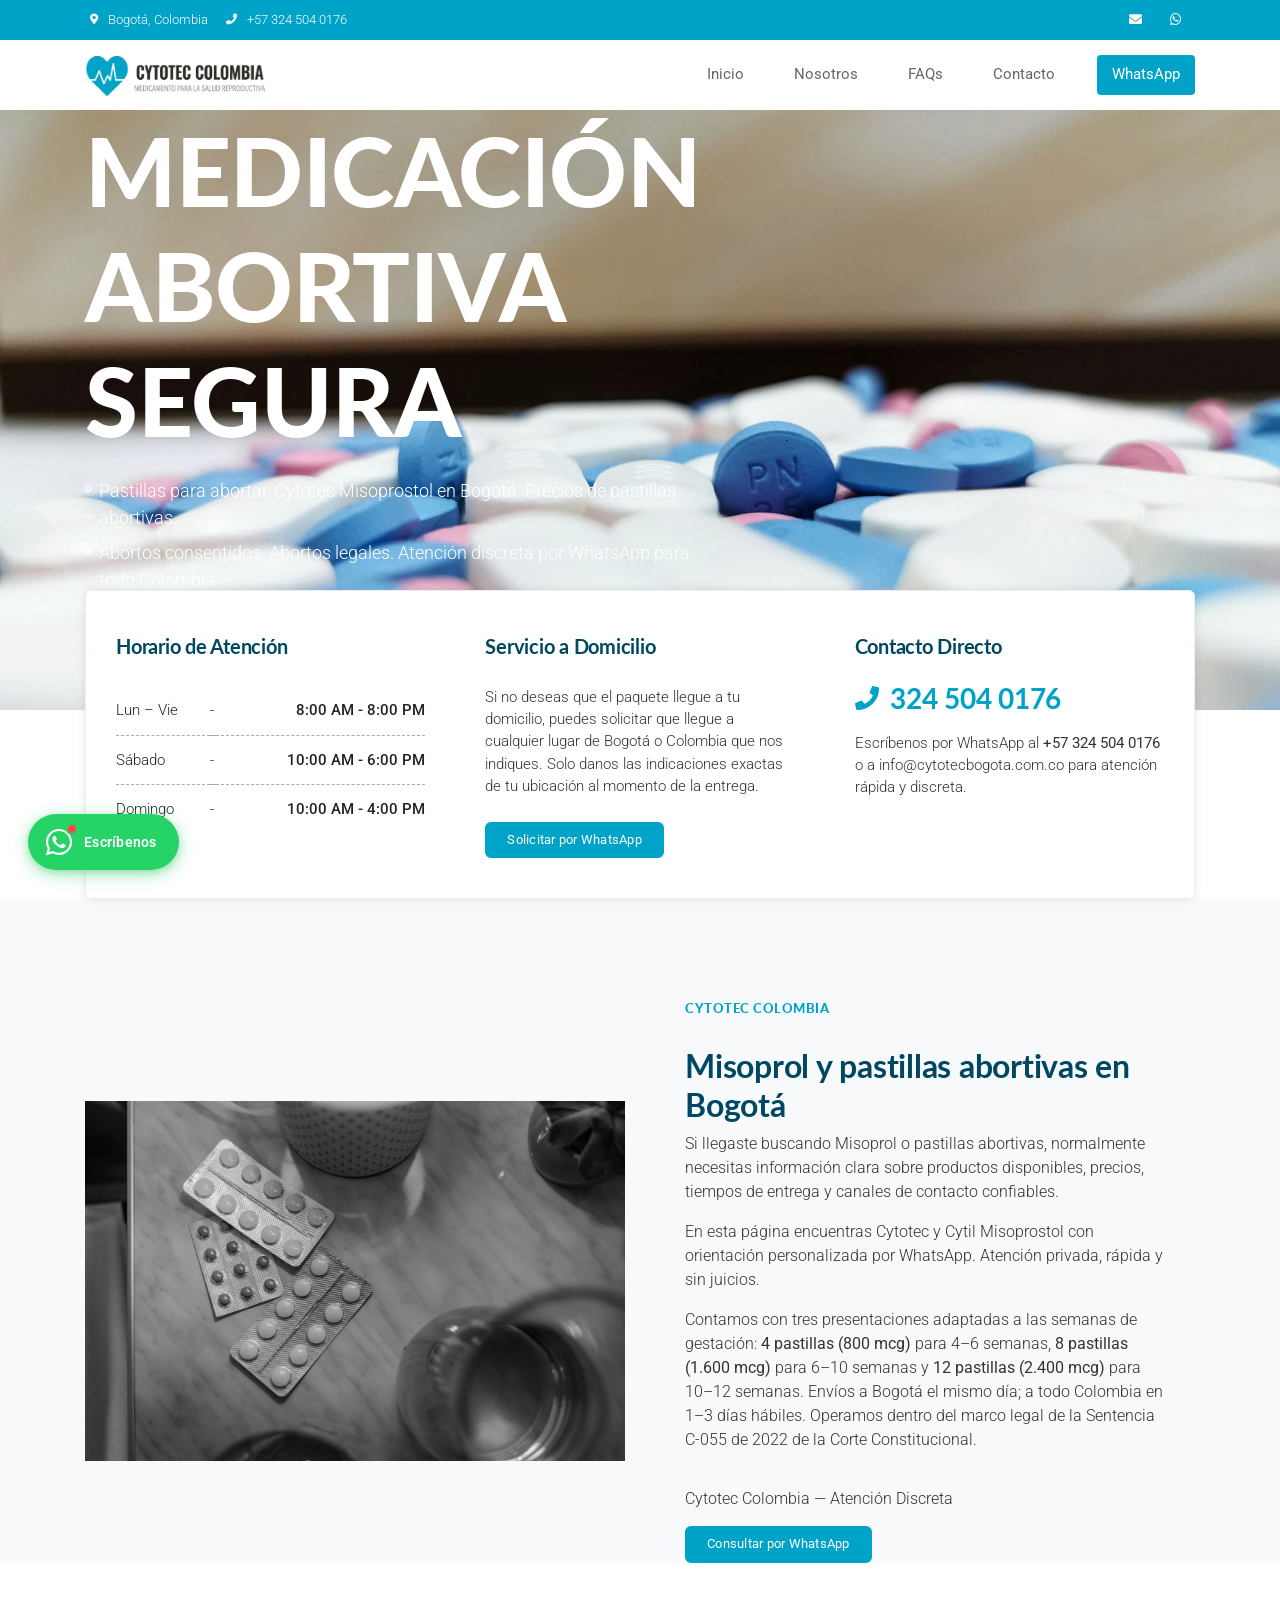
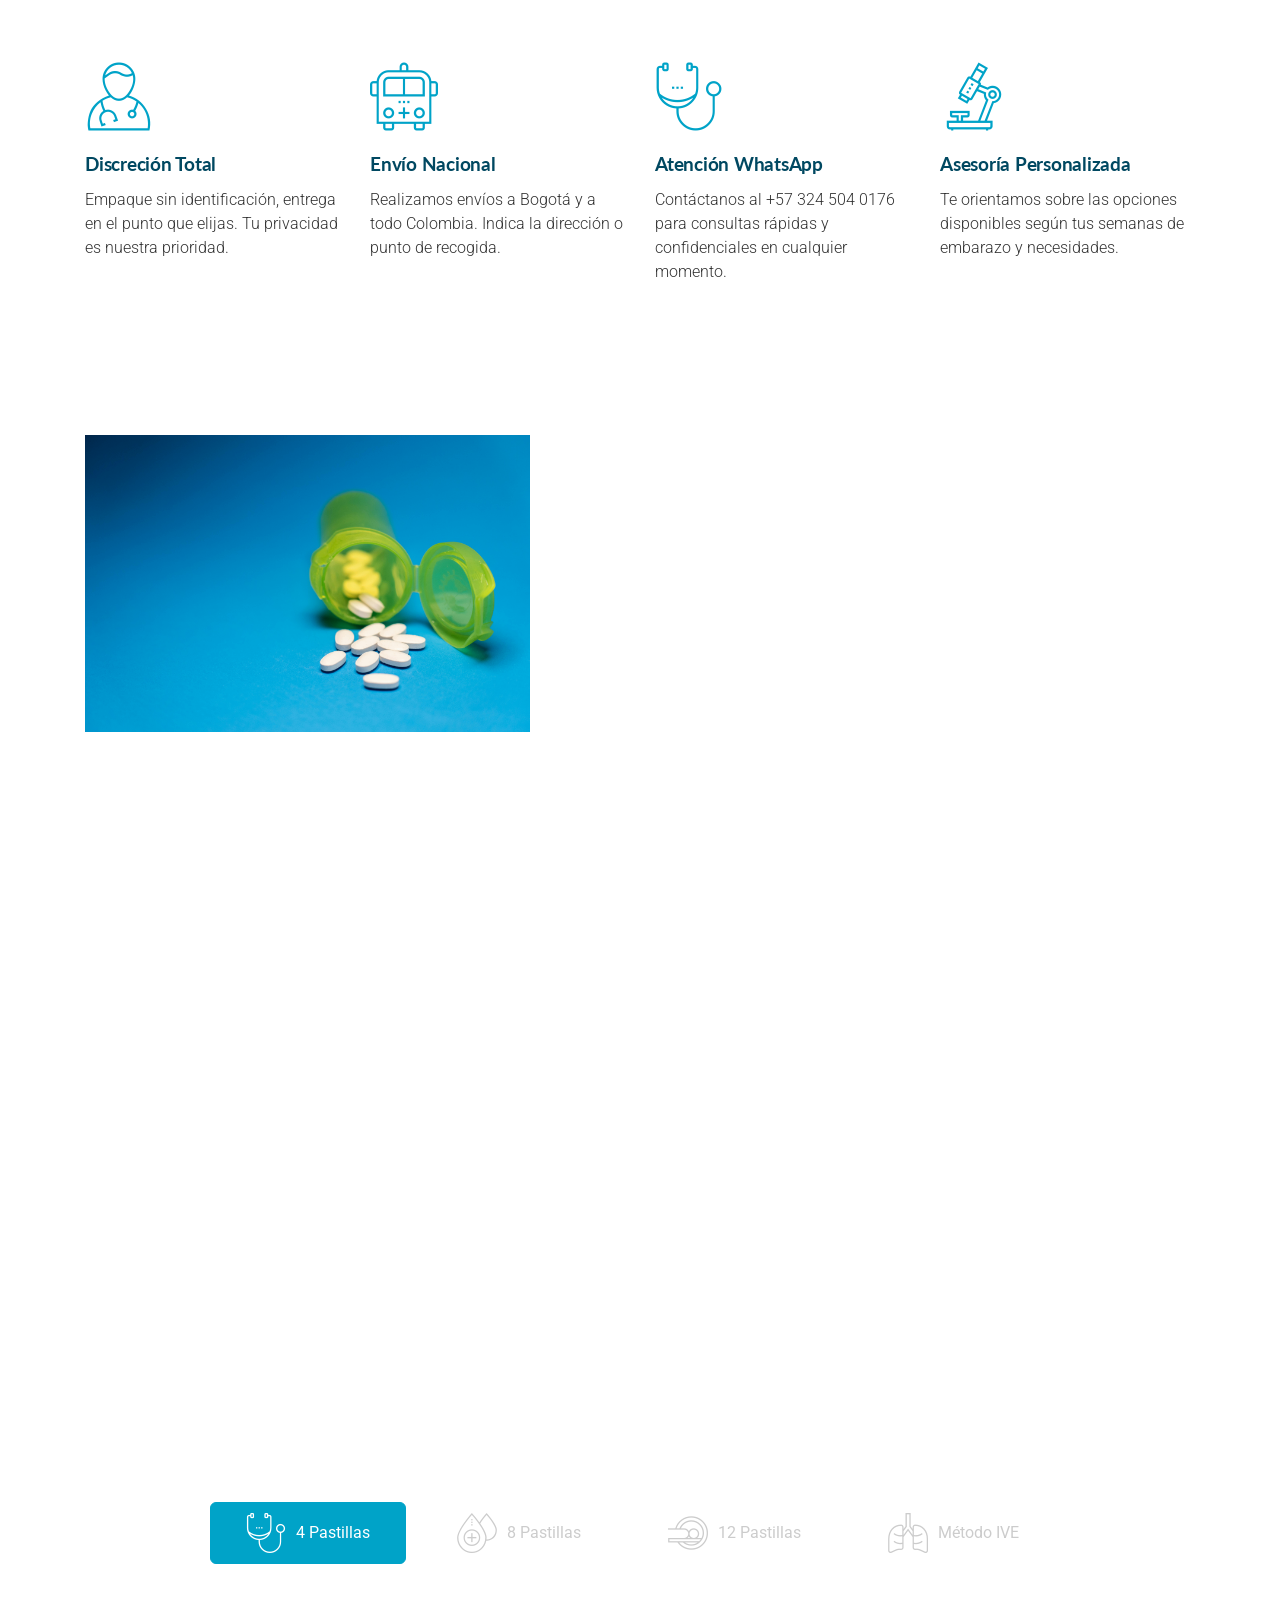
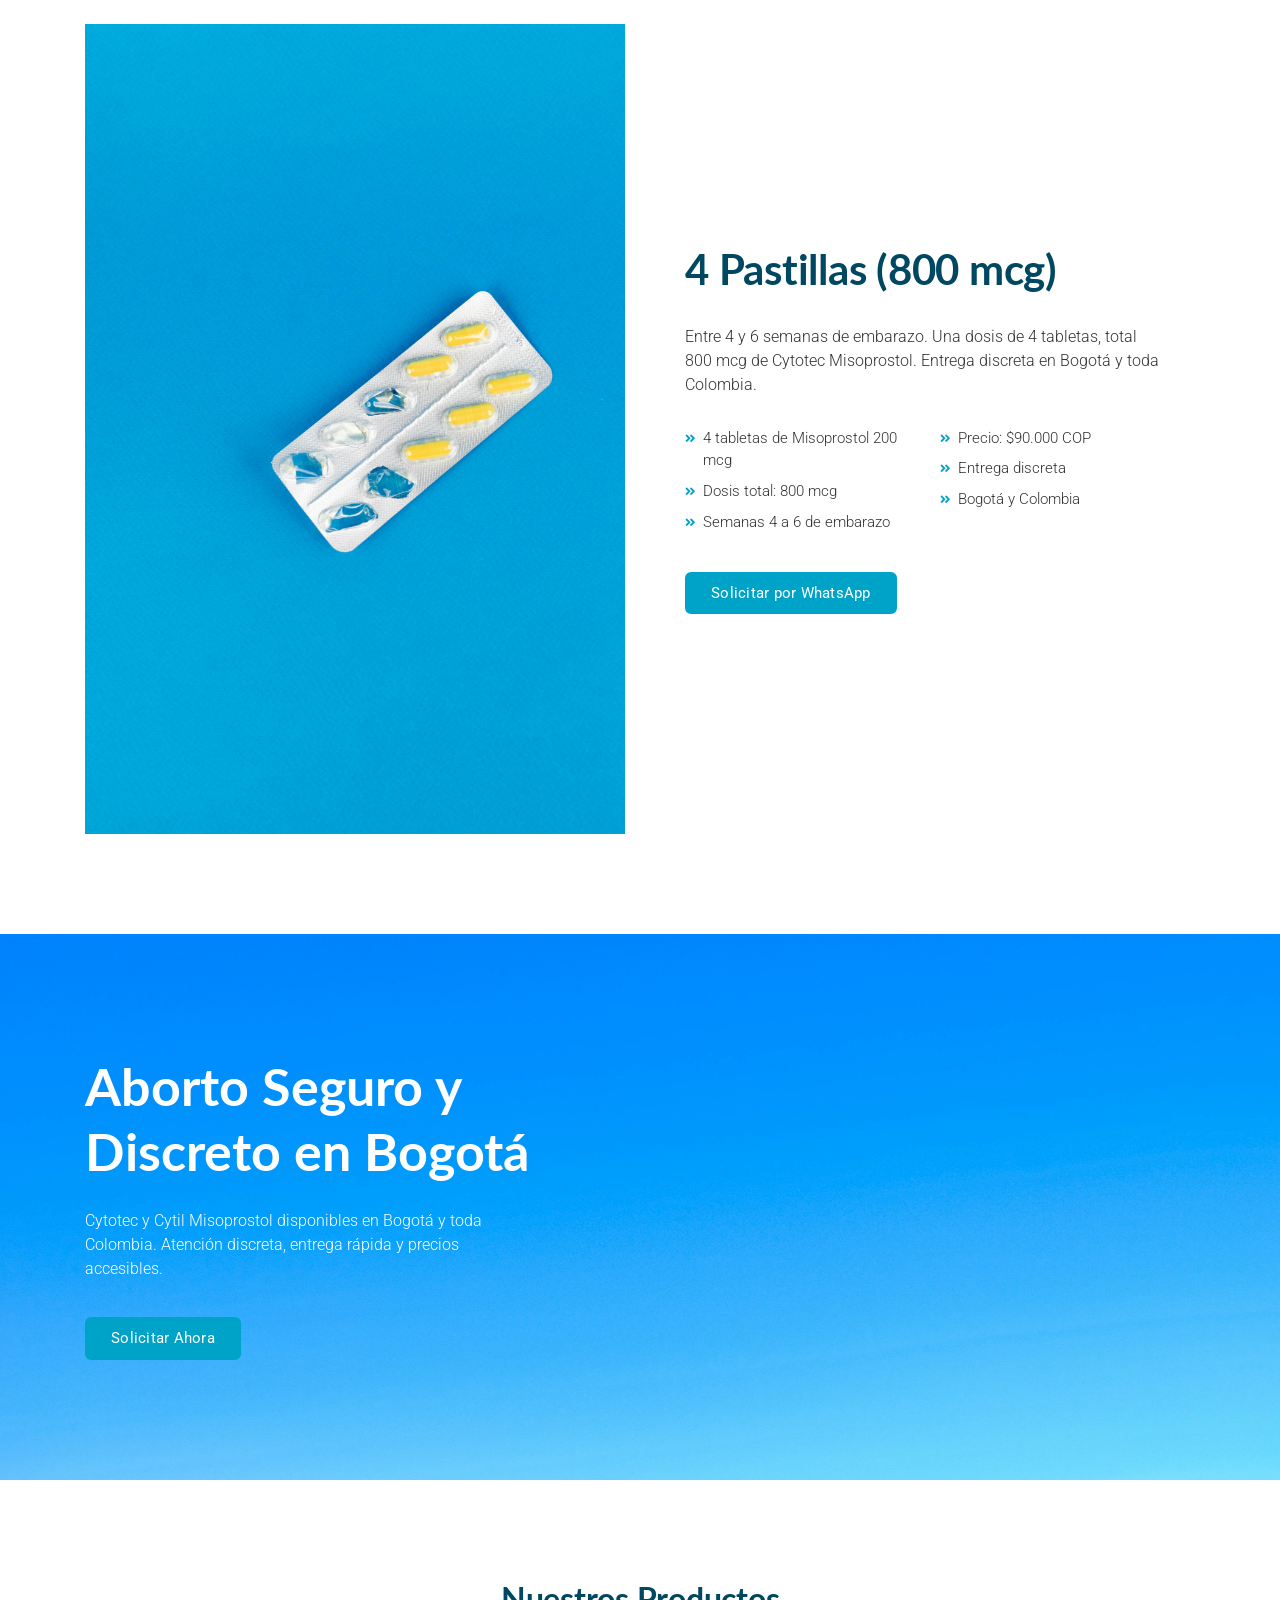
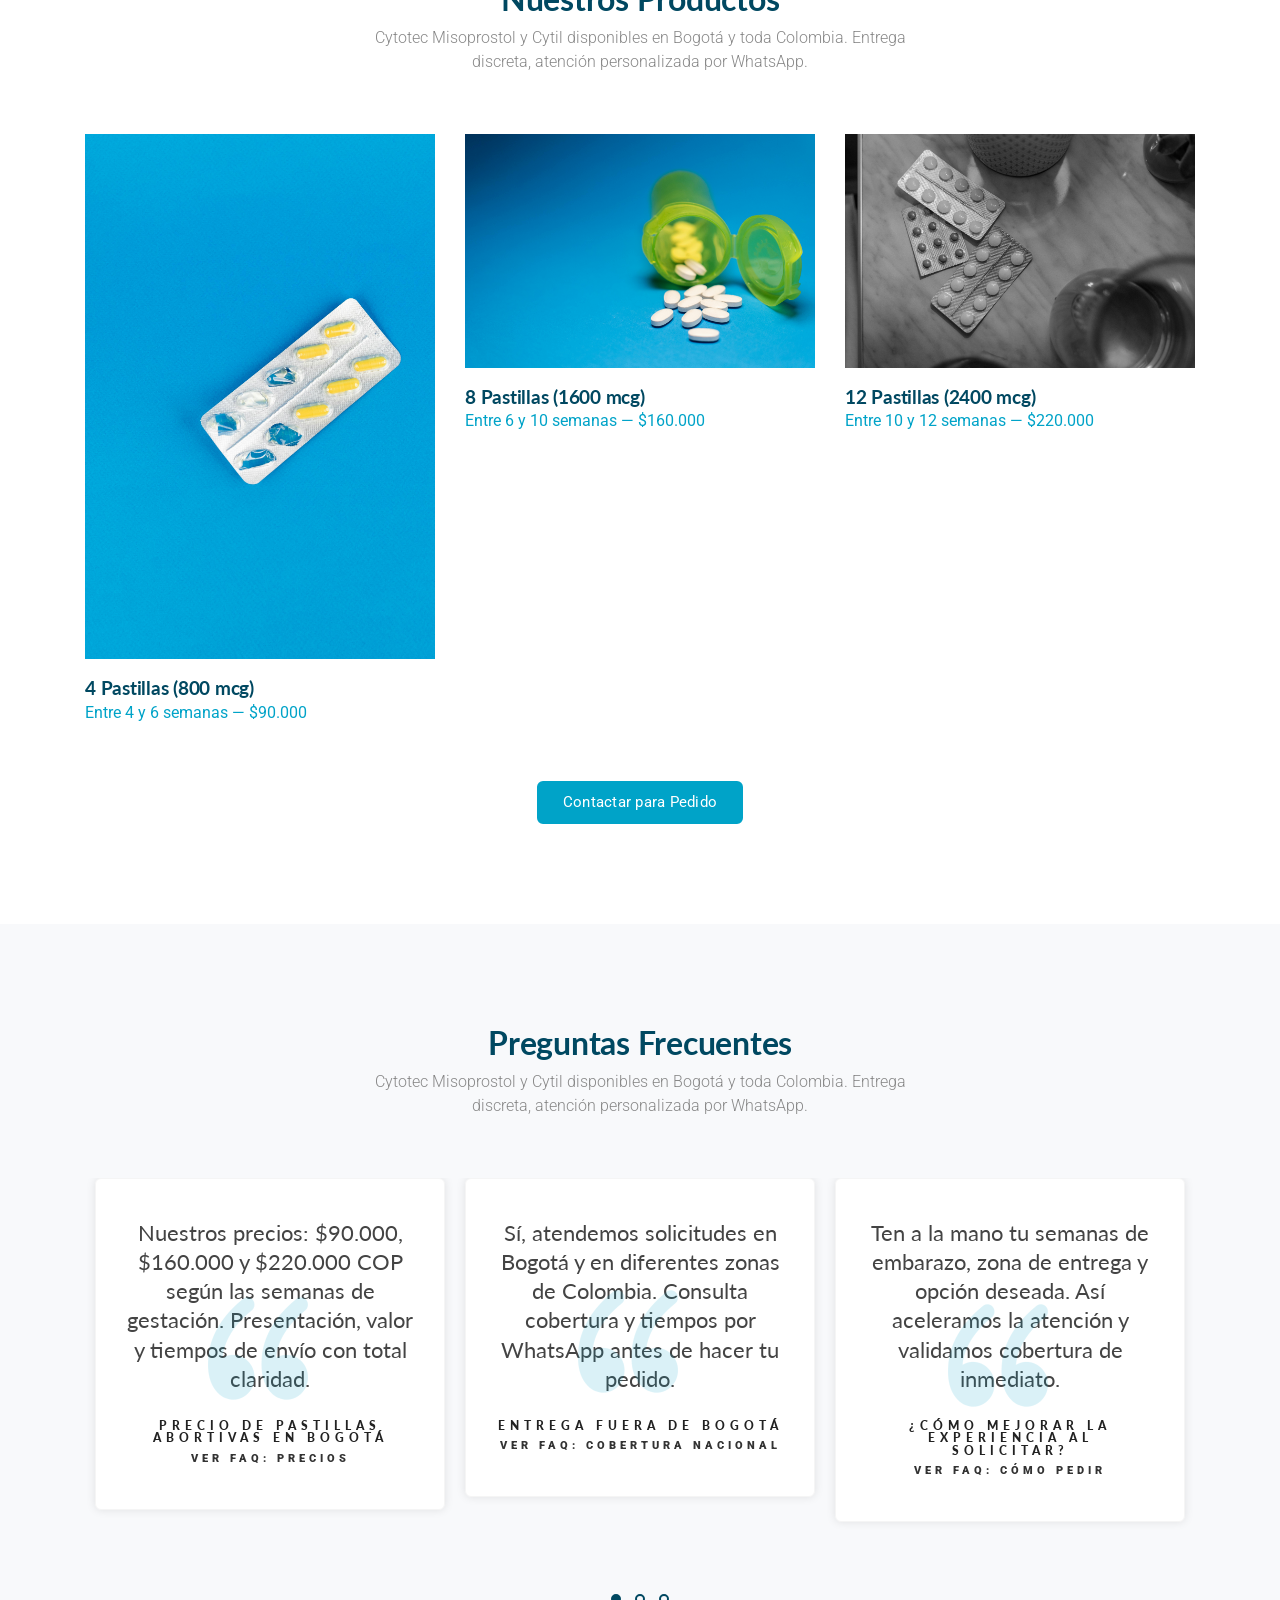
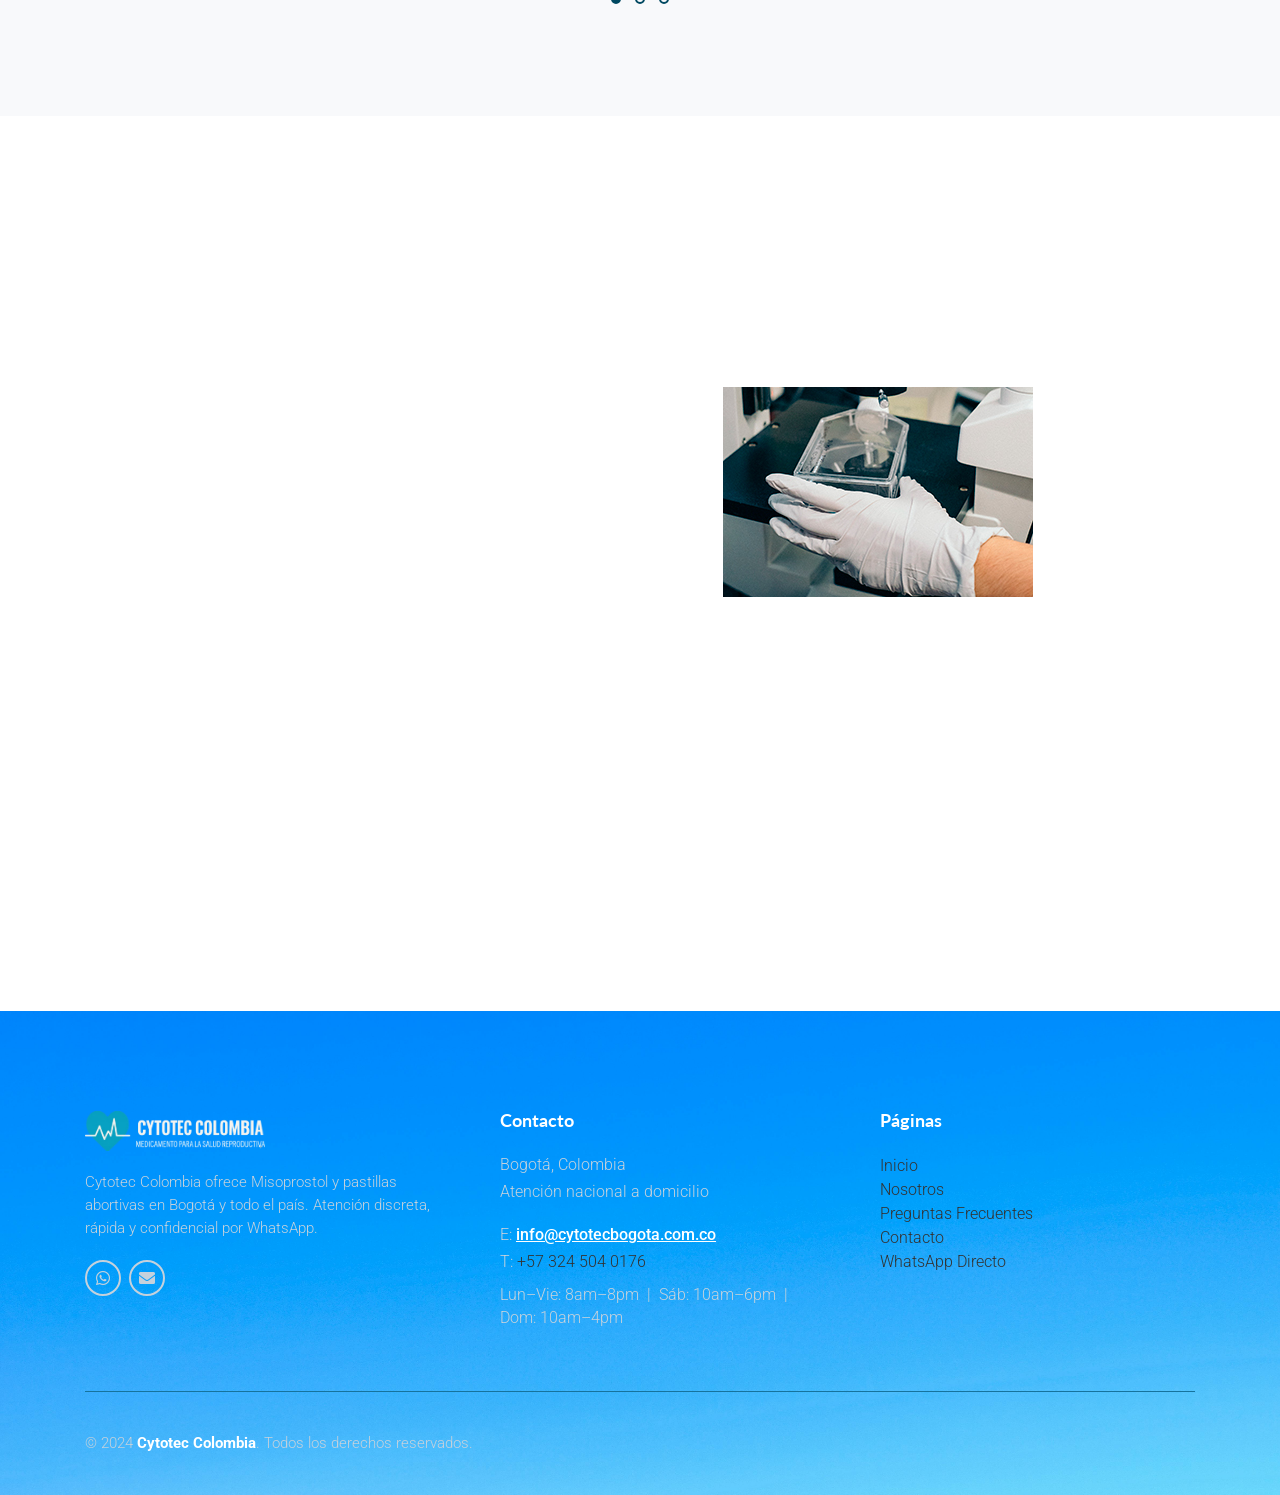
==== commit 950c8b99: "SEO" ====
--- a/index.html
+++ b/index.html
@@ -23,7 +23,7 @@
     <meta name="viewport" content="width=device-width, initial-scale=1.0" />
 
     <!-- SITE TITLE -->
-    <title>Cytotec Misoprostol Bogotá | Pastillas Abortivas Discretas</title>
+    <title>Cytotec Bogotá | Misoprostol y Pastillas Abortivas en Colombia</title>
 
     <!-- FAVICON AND TOUCH ICONS  -->
     <link rel="shortcut icon" href="images/favicon.ico" type="image/x-icon" />
@@ -604,7 +604,7 @@
 
                 <!-- Title -->
                 <h2 class="h3-md steelblue-color">
-                  Cytotec y Pastillas Abortivas en Bogotá
+                  Servicio en Cifras — Cobertura Nacional
                 </h2>
 
                 <!-- Text -->
